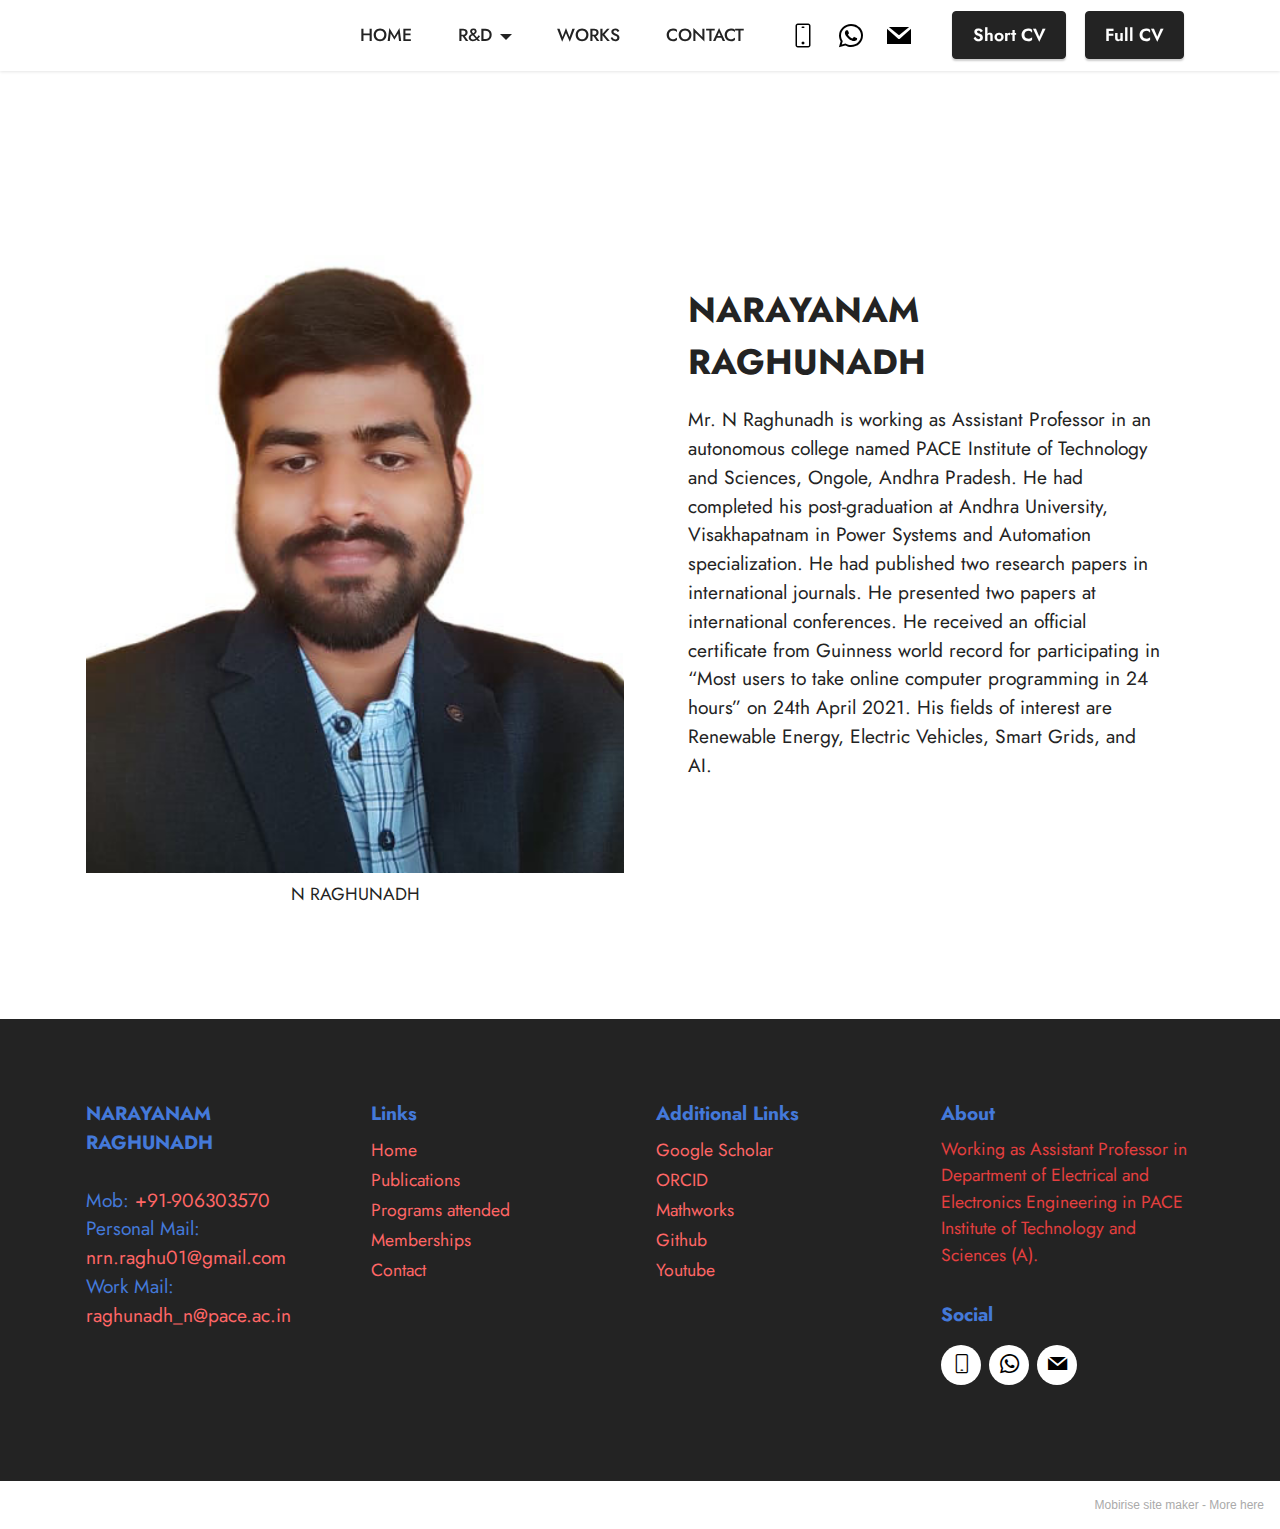
==== index.html @ c090d46f "create github pages" ====
<!DOCTYPE html>
<html  >
<head>
  <!-- Site made with Mobirise Website Builder v5.5.8, https://mobirise.com -->
  <meta charset="UTF-8">
  <meta http-equiv="X-UA-Compatible" content="IE=edge">
  <meta name="generator" content="Mobirise v5.5.8, mobirise.com">
  <meta name="viewport" content="width=device-width, initial-scale=1, minimum-scale=1">
  <link rel="shortcut icon" href="assets/images/logo.png" type="image/x-icon">
  <meta name="description" content="">
  
  
  <title>Home</title>
  <link rel="stylesheet" href="assets/web/assets/mobirise-icons-bold/mobirise-icons-bold.css">
  <link rel="stylesheet" href="assets/bootstrap/css/bootstrap.min.css">
  <link rel="stylesheet" href="assets/bootstrap/css/bootstrap-grid.min.css">
  <link rel="stylesheet" href="assets/bootstrap/css/bootstrap-reboot.min.css">
  <link rel="stylesheet" href="assets/dropdown/css/style.css">
  <link rel="stylesheet" href="assets/socicon/css/styles.css">
  <link rel="stylesheet" href="assets/theme/css/style.css">
  <link rel="preload" href="https://fonts.googleapis.com/css?family=Jost:100,200,300,400,500,600,700,800,900,100i,200i,300i,400i,500i,600i,700i,800i,900i&display=swap" as="style" onload="this.onload=null;this.rel='stylesheet'">
  <noscript><link rel="stylesheet" href="https://fonts.googleapis.com/css?family=Jost:100,200,300,400,500,600,700,800,900,100i,200i,300i,400i,500i,600i,700i,800i,900i&display=swap"></noscript>
  <link rel="preload" as="style" href="assets/mobirise/css/mbr-additional.css"><link rel="stylesheet" href="assets/mobirise/css/mbr-additional.css" type="text/css">
  
  
  
  
</head>
<body>
  
  <section data-bs-version="5.1" class="menu menu2 cid-sU86RwNu74" once="menu" id="menu2-2i">
    
    <nav class="navbar navbar-dropdown navbar-fixed-top navbar-expand-lg">
        <div class="container">
            <div class="navbar-brand">
                
                
            </div>
            <button class="navbar-toggler" type="button" data-toggle="collapse" data-bs-toggle="collapse" data-target="#navbarSupportedContent" data-bs-target="#navbarSupportedContent" aria-controls="navbarNavAltMarkup" aria-expanded="false" aria-label="Toggle navigation">
                <div class="hamburger">
                    <span></span>
                    <span></span>
                    <span></span>
                    <span></span>
                </div>
            </button>
            <div class="collapse navbar-collapse" id="navbarSupportedContent">
                <ul class="navbar-nav nav-dropdown navbar-nav-top-padding" data-app-modern-menu="true"><li class="nav-item"><a class="nav-link link text-black display-4" href="https://mobiri.se">HOME</a></li>
                    <li class="nav-item dropdown"><a class="nav-link link text-black dropdown-toggle display-4" href="https://mobiri.se" data-toggle="dropdown-submenu" data-bs-toggle="dropdown" data-bs-auto-close="outside" aria-expanded="false">R&amp;D</a><div class="dropdown-menu" aria-labelledby="dropdown-undefined"><div class="dropdown"><a class="text-black dropdown-item text-primary dropdown-toggle display-4" href="publications.html" data-toggle="dropdown-submenu" data-bs-toggle="dropdown" data-bs-auto-close="outside" aria-expanded="false">Publications</a><div class="dropdown-menu dropdown-submenu" aria-labelledby="dropdown-undefined"><a class="text-black dropdown-item text-primary display-4" href="publications.html#content6-2q">Papers Published</a><a class="text-black dropdown-item text-primary display-4" href="publications.html#content6-2r">Conferences attended</a><a class="text-black dropdown-item text-primary display-4" href="publications.html#content6-2s">Book Chapters Published</a><a class="text-black dropdown-item text-primary display-4" href="publications.html#content6-2t">Books Edited</a></div></div><div class="dropdown"><a class="text-black dropdown-item text-primary dropdown-toggle display-4" href="programs.html" data-toggle="dropdown-submenu" data-bs-toggle="dropdown" data-bs-auto-close="outside" aria-expanded="false">Programs attended</a><div class="dropdown-menu dropdown-submenu" aria-labelledby="dropdown-undefined"><a class="text-black dropdown-item text-primary display-4" href="programs.html#content6-2l">FDP's Attended</a><a class="text-black dropdown-item text-primary display-4" href="programs.html#content6-2l">Courses Completed</a><a class="text-black dropdown-item text-primary display-4" href="programs.html#content6-2m">Workshops attended</a><a class="text-black dropdown-item text-primary display-4" href="programs.html#content6-2n">ELSEVIER CERTIFICATES</a></div></div><a class="text-black dropdown-item text-primary display-4" href="memberships.html">Professional Body Memberships</a></div></li>
                    <li class="nav-item"><a class="nav-link link text-black display-4" href="https://mobiri.se">WORKS</a>
                    </li><li class="nav-item"><a class="nav-link link text-black display-4" href="https://mobiri.se">CONTACT</a></li></ul>
                <div class="icons-menu">
                    <a class="iconfont-wrapper" href="tel:+919063003570">
                        <span class="p-2 mbr-iconfont mbrib-mobile2"></span>
                    </a>
                    <a class="iconfont-wrapper" href="https://wa.me/919063003570">
                        <span class="p-2 mbr-iconfont socicon-whatsapp socicon"></span>
                    </a>
                    <a class="iconfont-wrapper" href="mailto:nrn.raghu01@gmail.com">
                        <span class="p-2 mbr-iconfont socicon-mail socicon"></span>
                    </a>
                    
                </div>
                <div class="navbar-buttons mbr-section-btn"><a class="btn btn-primary display-4" href="https://mobiri.se">Short CV</a> <a class="btn btn-primary display-4" href="https://mobiri.se">Full CV</a></div>
            </div>
        </div>
    </nav>
</section>

<section data-bs-version="5.1" class="image1 cid-sU8i6JbPUE" id="image1-2v">
    

    

    <div class="container">
        <div class="row align-items-center">
            <div class="col-12 col-lg-6">
                <div class="image-wrapper">
                    <img src="assets/images/1641825444684-1-433x577.jpg" alt="Mobirise">
                    <p class="mbr-description mbr-fonts-style pt-2 align-center display-4">N RAGHUNADH</p>
                </div>
            </div>
            <div class="col-12 col-lg">
                <div class="text-wrapper">
                    <h3 class="mbr-section-title mbr-fonts-style mb-3 display-5"><strong>NARAYANAM RAGHUNADH</strong></h3>
                    <p class="mbr-text mbr-fonts-style display-7">Mr. N Raghunadh is working as Assistant Professor in an autonomous college named PACE Institute of Technology and Sciences, Ongole, Andhra Pradesh.  He had completed his post-graduation at Andhra University, Visakhapatnam in Power Systems and Automation specialization. He had published two research papers in international journals. He presented two papers at international conferences. He received an official certificate from Guinness world record for participating in “Most users to take online computer programming in 24 hours” on 24th April 2021. His fields of interest are Renewable Energy, Electric Vehicles, Smart Grids, and AI.&nbsp;&nbsp;</p>
                </div>
            </div>
        </div>
    </div>
</section>

<section data-bs-version="5.1" class="footer1 cid-sU871EGuqM" once="footers" id="footer1-2k">

    
    
    <div class="container">
        <div class="row mbr-white">
            <div class="col-12 col-md-6 col-lg-3">
                <h5 class="mbr-section-subtitle mbr-fonts-style mb-2 display-7"><strong>NARAYANAM RAGHUNADH<br></strong><br>Mob: <a href="tel:+919063003570" class="text-secondary">+91-906303570</a><br>Personal Mail: <a href="mailto:nrn.raghu01@gmail.com" class="text-secondary">nrn.raghu01@gmail.com</a><br>Work Mail:<br><a href="mailto:raghunadh_n@pace.ac.in" class="text-secondary">raghunadh_n@pace.ac.in</a></h5>
                <ul class="list mbr-fonts-style display-4">
                    <li class="mbr-text item-wrap"><br></li>
                </ul>
            </div>
            <div class="col-12 col-md-6 col-lg-3">
                <h5 class="mbr-section-subtitle mbr-fonts-style mb-2 display-7"><strong>Links</strong></h5>
                <ul class="list mbr-fonts-style display-4">

                    <li class="mbr-text item-wrap"><a href="index.html" class="text-secondary">Home</a></li>
                    <li class="mbr-text item-wrap"><a href="publications.html" class="text-secondary">Publications</a></li>
                    <li class="mbr-text item-wrap"><a href="programs.html" class="text-secondary">Programs attended</a></li><li class="mbr-text item-wrap"><a href="memberships.html" class="text-secondary">Memberships</a></li><li class="mbr-text item-wrap"><a href="contact.html" class="text-secondary">Contact</a></li>
                </ul>
            </div>
            <div class="col-12 col-md-6 col-lg-3">
                <h5 class="mbr-section-subtitle mbr-fonts-style mb-2 display-7"><strong>Additional Links</strong></h5>
                <ul class="list mbr-fonts-style display-4">
                    <li class="mbr-text item-wrap"><a href="https://scholar.google.com/citations?hl=en&authuser=1&user=uhrSjTgAAAAJ" class="text-secondary">Google Scholar</a>
</li><li class="mbr-text item-wrap"><a href="https://orcid.org/0000-0002-0268-4958" class="text-secondary">ORCID</a>
</li><li class="mbr-text item-wrap"><a href="https://in.mathworks.com/matlabcentral/cody/players/11005821" class="text-secondary">Mathworks</a></li><li class="mbr-text item-wrap"><a href="https://in.mathworks.com/matlabcentral/cody/players/11005821" class="text-secondary">
</a></li><li class="mbr-text item-wrap"><a href="https://github.com/N-RAGHUNADH" class="text-secondary">Github</a></li><li class="mbr-text item-wrap"><a href="https://www.youtube.com/channel/UCE53Ksvmn5VxSe-AUfDqqRg?sub_confirmation=1" class="text-secondary">Youtube</a></li><li class="mbr-text item-wrap"><br></li><li class="mbr-text item-wrap">
</li><li class="mbr-text item-wrap">
</li><li class="mbr-text item-wrap">
</li><li class="mbr-text item-wrap">
</li>
                </ul>
            </div>
            <div class="col-12 col-md-6 col-lg-3">
                <h5 class="mbr-section-subtitle mbr-fonts-style mb-2 display-7">
                    <strong>About</strong>
                </h5>
                <p class="mbr-text mbr-fonts-style mb-4 display-4">Working as Assistant Professor in Department of Electrical and Electronics Engineering in PACE Institute of Technology and Sciences (A).</p>
                <h5 class="mbr-section-subtitle mbr-fonts-style mb-3 display-7">
                    <strong>Social</strong>
                </h5>
                <div class="social-row display-7">
                    <div class="soc-item">
                        <a href="tel:+919063003570">
                            <span class="mbr-iconfont mbrib-mobile"></span>
                        </a>
                    </div>
                    <div class="soc-item">
                        <a href="https://wa.me/919063003570">
                            <span class="mbr-iconfont socicon-whatsapp socicon"></span>
                        </a>
                    </div>
                    <div class="soc-item">
                        <a href="mailto:nrn.raghu01@gmail.com">
                            <span class="mbr-iconfont socicon-mail socicon"></span>
                        </a>
                    </div>
                    
                </div>
            </div>
            
        </div>
    </div>
</section><section style="background-color: #fff; font-family: -apple-system, BlinkMacSystemFont, 'Segoe UI', 'Roboto', 'Helvetica Neue', Arial, sans-serif; color:#aaa; font-size:12px; padding: 0; align-items: center; display: flex;"><a href="https://mobirise.site/a" style="flex: 1 1; height: 3rem; padding-left: 1rem;"></a><p style="flex: 0 0 auto; margin:0; padding-right:1rem;">Mobirise site maker - <a href="https://mobirise.site/o" style="color:#aaa;">More here</a></p></section><script src="assets/bootstrap/js/bootstrap.bundle.min.js"></script>  <script src="assets/smoothscroll/smooth-scroll.js"></script>  <script src="assets/ytplayer/index.js"></script>  <script src="assets/dropdown/js/navbar-dropdown.js"></script>  <script src="assets/theme/js/script.js"></script>  
  
  
</body>
</html>
---- assets/web/assets/mobirise-icons-bold/mobirise-icons-bold.css ----
@font-face {
  font-family: 'mobirise-icons-bold';
  font-display: swap;
  src:  url('mobirise-icons-bold.eot?m1l4yr');
  src:  url('mobirise-icons-bold.eot?m1l4yr#iefix') format('embedded-opentype'),
    url('mobirise-icons-bold.ttf?m1l4yr') format('truetype'),
    url('mobirise-icons-bold.woff?m1l4yr') format('woff'),
    url('mobirise-icons-bold.svg?m1l4yr#mobirise-icons-bold') format('svg');
  font-weight: normal;
  font-style: normal;
}

[class^="mbrib-"], [class*="mbrib-"] {
  /* use !important to prevent issues with browser extensions that change fonts */
  font-family: 'mobirise-icons-bold' !important;
  speak: none;
  font-style: normal;
  font-weight: normal;
  font-variant: normal;
  text-transform: none;
  line-height: 1;

  /* Better Font Rendering =========== */
  -webkit-font-smoothing: antialiased;
  -moz-osx-font-smoothing: grayscale;
}

.mbrib-add-submenu:before {
  content: "\e900";
}
.mbrib-alert:before {
  content: "\e901";
}
.mbrib-align-center:before {
  content: "\e902";
}
.mbrib-align-justify:before {
  content: "\e903";
}
.mbrib-align-left:before {
  content: "\e904";
}
.mbrib-align-right:before {
  content: "\e905";
}
.mbrib-android:before {
  content: "\e906";
}
.mbrib-apple:before {
  content: "\e907";
}
.mbrib-arrow-down:before {
  content: "\e908";
}
.mbrib-arrow-next:before {
  content: "\e909";
}
.mbrib-arrow-prev:before {
  content: "\e90a";
}
.mbrib-arrow-up:before {
  content: "\e90b";
}
.mbrib-bold:before {
  content: "\e90c";
}
.mbrib-bookmark:before {
  content: "\e90d";
}
.mbrib-bootstrap:before {
  content: "\e90e";
}
.mbrib-briefcase:before {
  content: "\e90f";
}
.mbrib-browse:before {
  content: "\e910";
}
.mbrib-bulleted-list:before {
  content: "\e911";
}
.mbrib-calendar:before {
  content: "\e912";
}
.mbrib-camera:before {
  content: "\e913";
}
.mbrib-cart-add:before {
  content: "\e914";
}
.mbrib-cart-full:before {
  content: "\e915";
}
.mbrib-cash:before {
  content: "\e916";
}
.mbrib-change-style:before {
  content: "\e917";
}
.mbrib-chat:before {
  content: "\e918";
}
.mbrib-clock:before {
  content: "\e919";
}
.mbrib-close:before {
  content: "\e91a";
}
.mbrib-cloud:before {
  content: "\e91b";
}
.mbrib-code:before {
  content: "\e91c";
}
.mbrib-contact-form:before {
  content: "\e91d";
}
.mbrib-credit-card:before {
  content: "\e91e";
}
.mbrib-cursor-click:before {
  content: "\e91f";
}
.mbrib-cust-feedback:before {
  content: "\e920";
}
.mbrib-database:before {
  content: "\e921";
}
.mbrib-delivery:before {
  content: "\e922";
}
.mbrib-desktop:before {
  content: "\e923";
}
.mbrib-devices:before {
  content: "\e924";
}
.mbrib-down:before {
  content: "\e925";
}
.mbrib-download:before {
  content: "\e926";
}
.mbrib-drag-n-drop:before {
  content: "\e927";
}
.mbrib-drag-n-drop2:before {
  content: "\e928";
}
.mbrib-edit:before {
  content: "\e929";
}
.mbrib-edit2:before {
  content: "\e92a";
}
.mbrib-error:before {
  content: "\e92b";
}
.mbrib-extension:before {
  content: "\e92c";
}
.mbrib-features:before {
  content: "\e92d";
}
.mbrib-file:before {
  content: "\e92e";
}
.mbrib-flag:before {
  content: "\e92f";
}
.mbrib-folder:before {
  content: "\e930";
}
.mbrib-gift:before {
  content: "\e931";
}
.mbrib-github:before {
  content: "\e932";
}
.mbrib-globe-2:before {
  content: "\e933";
}
.mbrib-globe:before {
  content: "\e934";
}
.mbrib-growing-chart:before {
  content: "\e935";
}
.mbrib-hearth:before {
  content: "\e936";
}
.mbrib-help:before {
  content: "\e937";
}
.mbrib-home:before {
  content: "\e938";
}
.mbrib-hot-cup:before {
  content: "\e939";
}
.mbrib-idea:before {
  content: "\e93a";
}
.mbrib-image-gallery:before {
  content: "\e93b";
}
.mbrib-image-slider:before {
  content: "\e93c";
}
.mbrib-info:before {
  content: "\e93d";
}
.mbrib-italic:before {
  content: "\e93e";
}
.mbrib-key:before {
  content: "\e93f";
}
.mbrib-laptop:before {
  content: "\e940";
}
.mbrib-layers:before {
  content: "\e941";
}
.mbrib-left-right:before {
  content: "\e942";
}
.mbrib-left:before {
  content: "\e943";
}
.mbrib-letter:before {
  content: "\e944";
}
.mbrib-like:before {
  content: "\e945";
}
.mbrib-link:before {
  content: "\e946";
}
.mbrib-lock:before {
  content: "\e947";
}
.mbrib-login:before {
  content: "\e948";
}
.mbrib-logout:before {
  content: "\e949";
}
.mbrib-magic-stick:before {
  content: "\e94a";
}
.mbrib-map-pin:before {
  content: "\e94b";
}
.mbrib-menu:before {
  content: "\e94c";
}
.mbrib-mobile:before {
  content: "\e94d";
}
.mbrib-mobile2:before {
  content: "\e94e";
}
.mbrib-mobirise:before {
  content: "\e94f";
}
.mbrib-more-horizontal:before {
  content: "\e950";
}
.mbrib-more-vertical:before {
  content: "\e951";
}
.mbrib-music:before {
  content: "\e952";
}
.mbrib-new-file:before {
  content: "\e953";
}
.mbrib-numbered-list:before {
  content: "\e954";
}
.mbrib-opened-folder:before {
  content: "\e955";
}
.mbrib-pages:before {
  content: "\e956";
}
.mbrib-paper-plane:before {
  content: "\e957";
}
.mbrib-paperclip:before {
  content: "\e958";
}
.mbrib-photo:before {
  content: "\e959";
}
.mbrib-photos:before {
  content: "\e95a";
}
.mbrib-pin:before {
  content: "\e95b";
}
.mbrib-play:before {
  content: "\e95c";
}
.mbrib-plus:before {
  content: "\e95d";
}
.mbrib-preview:before {
  content: "\e95e";
}
.mbrib-print:before {
  content: "\e95f";
}
.mbrib-protect:before {
  content: "\e960";
}
.mbrib-question:before {
  content: "\e961";
}
.mbrib-quote-left:before {
  content: "\e962";
}
.mbrib-quote-right:before {
  content: "\e963";
}
.mbrib-redo:before {
  content: "\e964";
}
.mbrib-refresh:before {
  content: "\e965";
}
.mbrib-responsive:before {
  content: "\e966";
}
.mbrib-right:before {
  content: "\e967";
}
.mbrib-rocket:before {
  content: "\e968";
}
.mbrib-sad-face:before {
  content: "\e969";
}
.mbrib-sale:before {
  content: "\e96a";
}
.mbrib-save:before {
  content: "\e96b";
}
.mbrib-search:before {
  content: "\e96c";
}
.mbrib-setting:before {
  content: "\e96d";
}
.mbrib-setting2:before {
  content: "\e96e";
}
.mbrib-setting3:before {
  content: "\e96f";
}
.mbrib-share:before {
  content: "\e970";
}
.mbrib-shopping-bag:before {
  content: "\e971";
}
.mbrib-shopping-basket:before {
  content: "\e972";
}
.mbrib-shopping-cart:before {
  content: "\e973";
}
.mbrib-sites:before {
  content: "\e974";
}
.mbrib-smile-face:before {
  content: "\e975";
}
.mbrib-speed:before {
  content: "\e976";
}
.mbrib-star:before {
  content: "\e977";
}
.mbrib-success:before {
  content: "\e978";
}
.mbrib-sun:before {
  content: "\e979";
}
.mbrib-sun2:before {
  content: "\e97a";
}
.mbrib-tablet-vertical:before {
  content: "\e97b";
}
.mbrib-tablet:before {
  content: "\e97c";
}
.mbrib-target:before {
  content: "\e97d";
}
.mbrib-timer:before {
  content: "\e97e";
}
.mbrib-to-ftp:before {
  content: "\e97f";
}
.mbrib-to-local-drive:before {
  content: "\e980";
}
.mbrib-touch-swipe:before {
  content: "\e981";
}
.mbrib-touch:before {
  content: "\e982";
}
.mbrib-trash:before {
  content: "\e983";
}
.mbrib-underline:before {
  content: "\e984";
}
.mbrib-undo:before {
  content: "\e985";
}
.mbrib-unlink:before {
  content: "\e986";
}
.mbrib-unlock:before {
  content: "\e987";
}
.mbrib-up-down:before {
  content: "\e988";
}
.mbrib-up:before {
  content: "\e989";
}
.mbrib-update:before {
  content: "\e98a";
}
.mbrib-upload:before {
  content: "\e98b";
}
.mbrib-user:before {
  content: "\e98c";
}
.mbrib-user2:before {
  content: "\e98d";
}
.mbrib-users:before {
  content: "\e98e";
}
.mbrib-video-play:before {
  content: "\e98f";
}
.mbrib-video:before {
  content: "\e990";
}
.mbrib-watch:before {
  content: "\e991";
}
.mbrib-website-theme:before {
  content: "\e992";
}
.mbrib-wifi:before {
  content: "\e993";
}
.mbrib-windows:before {
  content: "\e994";
}
.mbrib-zoom-out:before {
  content: "\e995";
}
---- assets/dropdown/css/style.css ----
.navbar-dropdown {
  left: 0;
  padding: 0;
  position: absolute;
  right: 0;
  top: 0;
  transition: all 0.45s ease;
  z-index: 1030;
  background: #282828; }
  .navbar-dropdown .navbar-logo {
    margin-right: 0.8rem;
    transition: margin 0.3s ease-in-out;
    vertical-align: middle; }
    .navbar-dropdown .navbar-logo img {
      height: 3.125rem;
      transition: all 0.3s ease-in-out; }
    .navbar-dropdown .navbar-logo.mbr-iconfont {
      font-size: 3.125rem;
      line-height: 3.125rem; }
  .navbar-dropdown .navbar-caption {
    font-weight: 700;
    white-space: normal;
    vertical-align: -4px;
    line-height: 3.125rem !important; }
    .navbar-dropdown .navbar-caption, .navbar-dropdown .navbar-caption:hover {
      color: inherit;
      text-decoration: none; }
  .navbar-dropdown .mbr-iconfont + .navbar-caption {
    vertical-align: -1px; }
  .navbar-dropdown.navbar-fixed-top {
    position: fixed; }
  .navbar-dropdown .navbar-brand span {
    vertical-align: -4px; }
  .navbar-dropdown.bg-color.transparent {
    background: none; }
  .navbar-dropdown.navbar-short .navbar-brand {
    padding: 0.625rem 0; }
    .navbar-dropdown.navbar-short .navbar-brand span {
      vertical-align: -1px; }
  .navbar-dropdown.navbar-short .navbar-caption {
    line-height: 2.375rem !important;
    vertical-align: -2px; }
  .navbar-dropdown.navbar-short .navbar-logo {
    margin-right: 0.5rem; }
    .navbar-dropdown.navbar-short .navbar-logo img {
      height: 2.375rem; }
    .navbar-dropdown.navbar-short .navbar-logo.mbr-iconfont {
      font-size: 2.375rem;
      line-height: 2.375rem; }
  .navbar-dropdown.navbar-short .mbr-table-cell {
    height: 3.625rem; }
  .navbar-dropdown .navbar-close {
    left: 0.6875rem;
    position: fixed;
    top: 0.75rem;
    z-index: 1000; }
  .navbar-dropdown .hamburger-icon {
    content: "";
    display: inline-block;
    vertical-align: middle;
    width: 16px;
    -webkit-box-shadow: 0 -6px 0 1px #282828,0 0 0 1px #282828,0 6px 0 1px #282828;
    -moz-box-shadow: 0 -6px 0 1px #282828,0 0 0 1px #282828,0 6px 0 1px #282828;
    box-shadow: 0 -6px 0 1px #282828,0 0 0 1px #282828,0 6px 0 1px #282828; }

.dropdown-menu .dropdown-toggle[data-toggle="dropdown-submenu"]::after {
  border-bottom: 0.35em solid transparent;
  border-left: 0.35em solid;
  border-right: 0;
  border-top: 0.35em solid transparent;
  margin-left: 0.3rem; }

.dropdown-menu .dropdown-item:focus {
  outline: 0; }

.nav-dropdown {
  font-size: 0.75rem;
  font-weight: 500;
  height: auto !important; }
  .nav-dropdown .nav-btn {
    padding-left: 1rem; }
  .nav-dropdown .link {
    margin: .667em 1.667em;
    font-weight: 500;
    padding: 0;
    transition: color .2s ease-in-out; }
    .nav-dropdown .link.dropdown-toggle {
      margin-right: 2.583em; }
      .nav-dropdown .link.dropdown-toggle::after {
        margin-left: .25rem;
        border-top: 0.35em solid;
        border-right: 0.35em solid transparent;
        border-left: 0.35em solid transparent;
        border-bottom: 0; }
      .nav-dropdown .link.dropdown-toggle[aria-expanded="true"] {
        margin: 0;
        padding: 0.667em 3.263em  0.667em 1.667em; }
  .nav-dropdown .link::after,
  .nav-dropdown .dropdown-item::after {
    color: inherit; }
  .nav-dropdown .btn {
    font-size: 0.75rem;
    font-weight: 700;
    letter-spacing: 0;
    margin-bottom: 0;
    padding-left: 1.25rem;
    padding-right: 1.25rem; }
  .nav-dropdown .dropdown-menu {
    border-radius: 0;
    border: 0;
    left: 0;
    margin: 0;
    padding-bottom: 1.25rem;
    padding-top: 1.25rem;
    position: relative; }
  .nav-dropdown .dropdown-submenu {
    margin-left: 0.125rem;
    top: 0; }
  .nav-dropdown .dropdown-item {
    font-weight: 500;
    line-height: 2;
    padding: 0.3846em 4.615em 0.3846em 1.5385em;
    position: relative;
    transition: color .2s ease-in-out, background-color .2s ease-in-out; }
    .nav-dropdown .dropdown-item::after {
      margin-top: -0.3077em;
      position: absolute;
      right: 1.1538em;
      top: 50%; }
    .nav-dropdown .dropdown-item:focus, .nav-dropdown .dropdown-item:hover {
      background: none; }

@media (max-width: 767px) {
  .nav-dropdown.navbar-toggleable-sm {
    bottom: 0;
    display: none;
    left: 0;
    overflow-x: hidden;
    position: fixed;
    top: 0;
    transform: translateX(-100%);
    -ms-transform: translateX(-100%);
    -webkit-transform: translateX(-100%);
    width: 18.75rem;
    z-index: 999; } }
.nav-dropdown.navbar-toggleable-xl {
  bottom: 0;
  display: none;
  left: 0;
  overflow-x: hidden;
  position: fixed;
  top: 0;
  transform: translateX(-100%);
  -ms-transform: translateX(-100%);
  -webkit-transform: translateX(-100%);
  width: 18.75rem;
  z-index: 999; }

.nav-dropdown-sm {
  display: block !important;
  overflow-x: hidden;
  overflow: auto;
  padding-top: 3.875rem; }
  .nav-dropdown-sm::after {
    content: "";
    display: block;
    height: 3rem;
    width: 100%; }
  .nav-dropdown-sm.collapse.in ~ .navbar-close {
    display: block !important; }
  .nav-dropdown-sm.collapsing, .nav-dropdown-sm.collapse.in {
    transform: translateX(0);
    -ms-transform: translateX(0);
    -webkit-transform: translateX(0);
    transition: all 0.25s ease-out;
    -webkit-transition: all 0.25s ease-out;
    background: #282828; }
  .nav-dropdown-sm.collapsing[aria-expanded="false"] {
    transform: translateX(-100%);
    -ms-transform: translateX(-100%);
    -webkit-transform: translateX(-100%); }
  .nav-dropdown-sm .nav-item {
    display: block;
    margin-left: 0 !important;
    padding-left: 0; }
  .nav-dropdown-sm .link,
  .nav-dropdown-sm .dropdown-item {
    border-top: 1px dotted rgba(255, 255, 255, 0.1);
    font-size: 0.8125rem;
    line-height: 1.6;
    margin: 0 !important;
    padding: 0.875rem 2.4rem 0.875rem 1.5625rem !important;
    position: relative;
    white-space: normal; }
    .nav-dropdown-sm .link:focus, .nav-dropdown-sm .link:hover,
    .nav-dropdown-sm .dropdown-item:focus,
    .nav-dropdown-sm .dropdown-item:hover {
      background: rgba(0, 0, 0, 0.2) !important;
      color: #c0a375; }
  .nav-dropdown-sm .nav-btn {
    position: relative;
    padding: 1.5625rem 1.5625rem 0 1.5625rem; }
    .nav-dropdown-sm .nav-btn::before {
      border-top: 1px dotted rgba(255, 255, 255, 0.1);
      content: "";
      left: 0;
      position: absolute;
      top: 0;
      width: 100%; }
    .nav-dropdown-sm .nav-btn + .nav-btn {
      padding-top: 0.625rem; }
      .nav-dropdown-sm .nav-btn + .nav-btn::before {
        display: none; }
  .nav-dropdown-sm .btn {
    padding: 0.625rem 0; }
  .nav-dropdown-sm .dropdown-toggle[data-toggle="dropdown-submenu"]::after {
    margin-left: .25rem;
    border-top: 0.35em solid;
    border-right: 0.35em solid transparent;
    border-left: 0.35em solid transparent;
    border-bottom: 0; }
  .nav-dropdown-sm .dropdown-toggle[data-toggle="dropdown-submenu"][aria-expanded="true"]::after {
    border-top: 0;
    border-right: 0.35em solid transparent;
    border-left: 0.35em solid transparent;
    border-bottom: 0.35em solid; }
  .nav-dropdown-sm .dropdown-menu {
    margin: 0;
    padding: 0;
    position: relative;
    top: 0;
    left: 0;
    width: 100%;
    border: 0;
    float: none;
    border-radius: 0;
    background: none; }
  .nav-dropdown-sm .dropdown-submenu {
    left: 100%;
    margin-left: 0.125rem;
    margin-top: -1.25rem;
    top: 0; }

.navbar-toggleable-sm .nav-dropdown .dropdown-menu {
  position: absolute; }

.navbar-toggleable-sm .nav-dropdown .dropdown-submenu {
  left: 100%;
  margin-left: 0.125rem;
  margin-top: -1.25rem;
  top: 0; }

.navbar-toggleable-sm.opened .nav-dropdown .dropdown-menu {
  position: relative; }

.navbar-toggleable-sm.opened .nav-dropdown .dropdown-submenu {
  left: 0;
  margin-left: 00rem;
  margin-top: 0rem;
  top: 0; }

.is-builder .nav-dropdown.collapsing {
  transition: none !important; }
---- assets/socicon/css/styles.css ----
@charset "UTF-8";

@font-face {
  font-family: 'Socicon';
  src:  url('../fonts/socicon.eot');
  src:  url('../fonts/socicon.eot?#iefix') format('embedded-opentype'),
    url('../fonts/socicon.woff2') format('woff2'),
    url('../fonts/socicon.ttf') format('truetype'),
    url('../fonts/socicon.woff') format('woff'),
    url('../fonts/socicon.svg#socicon') format('svg');
  font-weight: normal;
  font-style: normal;
  font-display: swap;
}

[data-icon]:before {
  font-family: "socicon" !important;
  content: attr(data-icon);
  font-style: normal !important;
  font-weight: normal !important;
  font-variant: normal !important;
  text-transform: none !important;
  speak: none;
  line-height: 1;
  -webkit-font-smoothing: antialiased;
  -moz-osx-font-smoothing: grayscale;
}

[class^="socicon-"], [class*=" socicon-"] {
  /* use !important to prevent issues with browser extensions that change fonts */
  font-family: 'Socicon' !important;
  speak: none;
  font-style: normal;
  font-weight: normal;
  font-variant: normal;
  text-transform: none;
  line-height: 1;

  /* Better Font Rendering =========== */
  -webkit-font-smoothing: antialiased;
  -moz-osx-font-smoothing: grayscale;
}

.socicon-eitaa:before {
  content: "\e97c";
}
.socicon-soroush:before {
  content: "\e97d";
}
.socicon-bale:before {
  content: "\e97e";
}
.socicon-zazzle:before {
  content: "\e97b";
}
.socicon-society6:before {
  content: "\e97a";
}
.socicon-redbubble:before {
  content: "\e979";
}
.socicon-avvo:before {
  content: "\e978";
}
.socicon-stitcher:before {
  content: "\e977";
}
.socicon-googlehangouts:before {
  content: "\e974";
}
.socicon-dlive:before {
  content: "\e975";
}
.socicon-vsco:before {
  content: "\e976";
}
.socicon-flipboard:before {
  content: "\e973";
}
.socicon-ubuntu:before {
  content: "\e958";
}
.socicon-artstation:before {
  content: "\e959";
}
.socicon-invision:before {
  content: "\e95a";
}
.socicon-torial:before {
  content: "\e95b";
}
.socicon-collectorz:before {
  content: "\e95c";
}
.socicon-seenthis:before {
  content: "\e95d";
}
.socicon-googleplaymusic:before {
  content: "\e95e";
}
.socicon-debian:before {
  content: "\e95f";
}
.socicon-filmfreeway:before {
  content: "\e960";
}
.socicon-gnome:before {
  content: "\e961";
}
.socicon-itchio:before {
  content: "\e962";
}
.socicon-jamendo:before {
  content: "\e963";
}
.socicon-mix:before {
  content: "\e964";
}
.socicon-sharepoint:before {
  content: "\e965";
}
.socicon-tinder:before {
  content: "\e966";
}
.socicon-windguru:before {
  content: "\e967";
}
.socicon-cdbaby:before {
  content: "\e968";
}
.socicon-elementaryos:before {
  content: "\e969";
}
.socicon-stage32:before {
  content: "\e96a";
}
.socicon-tiktok:before {
  content: "\e96b";
}
.socicon-gitter:before {
  content: "\e96c";
}
.socicon-letterboxd:before {
  content: "\e96d";
}
.socicon-threema:before {
  content: "\e96e";
}
.socicon-splice:before {
  content: "\e96f";
}
.socicon-metapop:before {
  content: "\e970";
}
.socicon-naver:before {
  content: "\e971";
}
.socicon-remote:before {
  content: "\e972";
}
.socicon-internet:before {
  content: "\e957";
}
.socicon-moddb:before {
  content: "\e94b";
}
.socicon-indiedb:before {
  content: "\e94c";
}
.socicon-traxsource:before {
  content: "\e94d";
}
.socicon-gamefor:before {
  content: "\e94e";
}
.socicon-pixiv:before {
  content: "\e94f";
}
.socicon-myanimelist:before {
  content: "\e950";
}
.socicon-blackberry:before {
  content: "\e951";
}
.socicon-wickr:before {
  content: "\e952";
}
.socicon-spip:before {
  content: "\e953";
}
.socicon-napster:before {
  content: "\e954";
}
.socicon-beatport:before {
  content: "\e955";
}
.socicon-hackerone:before {
  content: "\e956";
}
.socicon-hackernews:before {
  content: "\e946";
}
.socicon-smashwords:before {
  content: "\e947";
}
.socicon-kobo:before {
  content: "\e948";
}
.socicon-bookbub:before {
  content: "\e949";
}
.socicon-mailru:before {
  content: "\e94a";
}
.socicon-gitlab:before {
  content: "\e945";
}
.socicon-instructables:before {
  content: "\e944";
}
.socicon-portfolio:before {
  content: "\e943";
}
.socicon-codered:before {
  content: "\e940";
}
.socicon-origin:before {
  content: "\e941";
}
.socicon-nextdoor:before {
  content: "\e942";
}
.socicon-udemy:before {
  content: "\e93f";
}
.socicon-livemaster:before {
  content: "\e93e";
}
.socicon-crunchbase:before {
  content: "\e93b";
}
.socicon-homefy:before {
  content: "\e93c";
}
.socicon-calendly:before {
  content: "\e93d";
}
.socicon-realtor:before {
  content: "\e90f";
}
.socicon-tidal:before {
  content: "\e910";
}
.socicon-qobuz:before {
  content: "\e911";
}
.socicon-natgeo:before {
  content: "\e912";
}
.socicon-mastodon:before {
  content: "\e913";
}
.socicon-unsplash:before {
  content: "\e914";
}
.socicon-homeadvisor:before {
  content: "\e915";
}
.socicon-angieslist:before {
  content: "\e916";
}
.socicon-codepen:before {
  content: "\e917";
}
.socicon-slack:before {
  content: "\e918";
}
.socicon-openaigym:before {
  content: "\e919";
}
.socicon-logmein:before {
  content: "\e91a";
}
.socicon-fiverr:before {
  content: "\e91b";
}
.socicon-gotomeeting:before {
  content: "\e91c";
}
.socicon-aliexpress:before {
  content: "\e91d";
}
.socicon-guru:before {
  content: "\e91e";
}
.socicon-appstore:before {
  content: "\e91f";
}
.socicon-homes:before {
  content: "\e920";
}
.socicon-zoom:before {
  content: "\e921";
}
.socicon-alibaba:before {
  content: "\e922";
}
.socicon-craigslist:before {
  content: "\e923";
}
.socicon-wix:before {
  content: "\e924";
}
.socicon-redfin:before {
  content: "\e925";
}
.socicon-googlecalendar:before {
  content: "\e926";
}
.socicon-shopify:before {
  content: "\e927";
}
.socicon-freelancer:before {
  content: "\e928";
}
.socicon-seedrs:before {
  content: "\e929";
}
.socicon-bing:before {
  content: "\e92a";
}
.socicon-doodle:before {
  content: "\e92b";
}
.socicon-bonanza:before {
  content: "\e92c";
}
.socicon-squarespace:before {
  content: "\e92d";
}
.socicon-toptal:before {
  content: "\e92e";
}
.socicon-gust:before {
  content: "\e92f";
}
.socicon-ask:before {
  content: "\e930";
}
.socicon-trulia:before {
  content: "\e931";
}
.socicon-loomly:before {
  content: "\e932";
}
.socicon-ghost:before {
  content: "\e933";
}
.socicon-upwork:before {
  content: "\e934";
}
.socicon-fundable:before {
  content: "\e935";
}
.socicon-booking:before {
  content: "\e936";
}
.socicon-googlemaps:before {
  content: "\e937";
}
.socicon-zillow:before {
  content: "\e938";
}
.socicon-niconico:before {
  content: "\e939";
}
.socicon-toneden:before {
  content: "\e93a";
}
.socicon-augment:before {
  content: "\e908";
}
.socicon-bitbucket:before {
  content: "\e909";
}
.socicon-fyuse:before {
  content: "\e90a";
}
.socicon-yt-gaming:before {
  content: "\e90b";
}
.socicon-sketchfab:before {
  content: "\e90c";
}
.socicon-mobcrush:before {
  content: "\e90d";
}
.socicon-microsoft:before {
  content: "\e90e";
}
.socicon-pandora:before {
  content: "\e907";
}
.socicon-messenger:before {
  content: "\e906";
}
.socicon-gamewisp:before {
  content: "\e905";
}
.socicon-bloglovin:before {
  content: "\e904";
}
.socicon-tunein:before {
  content: "\e903";
}
.socicon-gamejolt:before {
  content: "\e901";
}
.socicon-trello:before {
  content: "\e902";
}
.socicon-spreadshirt:before {
  content: "\e900";
}
.socicon-500px:before {
  content: "\e000";
}
.socicon-8tracks:before {
  content: "\e001";
}
.socicon-airbnb:before {
  content: "\e002";
}
.socicon-alliance:before {
  content: "\e003";
}
.socicon-amazon:before {
  content: "\e004";
}
.socicon-amplement:before {
  content: "\e005";
}
.socicon-android:before {
  content: "\e006";
}
.socicon-angellist:before {
  content: "\e007";
}
.socicon-apple:before {
  content: "\e008";
}
.socicon-appnet:before {
  content: "\e009";
}
.socicon-baidu:before {
  content: "\e00a";
}
.socicon-bandcamp:before {
  content: "\e00b";
}
.socicon-battlenet:before {
  content: "\e00c";
}
.socicon-mixer:before {
  content: "\e00d";
}
.socicon-bebee:before {
  content: "\e00e";
}
.socicon-bebo:before {
  content: "\e00f";
}
.socicon-behance:before {
  content: "\e010";
}
.socicon-blizzard:before {
  content: "\e011";
}
.socicon-blogger:before {
  content: "\e012";
}
.socicon-buffer:before {
  content: "\e013";
}
.socicon-chrome:before {
  content: "\e014";
}
.socicon-coderwall:before {
  content: "\e015";
}
.socicon-curse:before {
  content: "\e016";
}
.socicon-dailymotion:before {
  content: "\e017";
}
.socicon-deezer:before {
  content: "\e018";
}
.socicon-delicious:before {
  content: "\e019";
}
.socicon-deviantart:before {
  content: "\e01a";
}
.socicon-diablo:before {
  content: "\e01b";
}
.socicon-digg:before {
  content: "\e01c";
}
.socicon-discord:before {
  content: "\e01d";
}
.socicon-disqus:before {
  content: "\e01e";
}
.socicon-douban:before {
  content: "\e01f";
}
.socicon-draugiem:before {
  content: "\e020";
}
.socicon-dribbble:before {
  content: "\e021";
}
.socicon-drupal:before {
  content: "\e022";
}
.socicon-ebay:before {
  content: "\e023";
}
.socicon-ello:before {
  content: "\e024";
}
.socicon-endomodo:before {
  content: "\e025";
}
.socicon-envato:before {
  content: "\e026";
}
.socicon-etsy:before {
  content: "\e027";
}
.socicon-facebook:before {
  content: "\e028";
}
.socicon-feedburner:before {
  content: "\e029";
}
.socicon-filmweb:before {
  content: "\e02a";
}
.socicon-firefox:before {
  content: "\e02b";
}
.socicon-flattr:before {
  content: "\e02c";
}
.socicon-flickr:before {
  content: "\e02d";
}
.socicon-formulr:before {
  content: "\e02e";
}
.socicon-forrst:before {
  content: "\e02f";
}
.socicon-foursquare:before {
  content: "\e030";
}
.socicon-friendfeed:before {
  content: "\e031";
}
.socicon-github:before {
  content: "\e032";
}
.socicon-goodreads:before {
  content: "\e033";
}
.socicon-google:before {
  content: "\e034";
}
.socicon-googlescholar:before {
  content: "\e035";
}
.socicon-googlegroups:before {
  content: "\e036";
}
.socicon-googlephotos:before {
  content: "\e037";
}
.socicon-googleplus:before {
  content: "\e038";
}
.socicon-grooveshark:before {
  content: "\e039";
}
.socicon-hackerrank:before {
  content: "\e03a";
}
.socicon-hearthstone:before {
  content: "\e03b";
}
.socicon-hellocoton:before {
  content: "\e03c";
}
.socicon-heroes:before {
  content: "\e03d";
}
.socicon-smashcast:before {
  content: "\e03e";
}
.socicon-horde:before {
  content: "\e03f";
}
.socicon-houzz:before {
  content: "\e040";
}
.socicon-icq:before {
  content: "\e041";
}
.socicon-identica:before {
  content: "\e042";
}
.socicon-imdb:before {
  content: "\e043";
}
.socicon-instagram:before {
  content: "\e044";
}
.socicon-issuu:before {
  content: "\e045";
}
.socicon-istock:before {
  content: "\e046";
}
.socicon-itunes:before {
  content: "\e047";
}
.socicon-keybase:before {
  content: "\e048";
}
.socicon-lanyrd:before {
  content: "\e049";
}
.socicon-lastfm:before {
  content: "\e04a";
}
.socicon-line:before {
  content: "\e04b";
}
.socicon-linkedin:before {
  content: "\e04c";
}
.socicon-livejournal:before {
  content: "\e04d";
}
.socicon-lyft:before {
  content: "\e04e";
}
.socicon-macos:before {
  content: "\e04f";
}
.socicon-mail:before {
  content: "\e050";
}
.socicon-medium:before {
  content: "\e051";
}
.socicon-meetup:before {
  content: "\e052";
}
.socicon-mixcloud:before {
  content: "\e053";
}
.socicon-modelmayhem:before {
  content: "\e054";
}
.socicon-mumble:before {
  content: "\e055";
}
.socicon-myspace:before {
  content: "\e056";
}
.socicon-newsvine:before {
  content: "\e057";
}
.socicon-nintendo:before {
  content: "\e058";
}
.socicon-npm:before {
  content: "\e059";
}
.socicon-odnoklassniki:before {
  content: "\e05a";
}
.socicon-openid:before {
  content: "\e05b";
}
.socicon-opera:before {
  content: "\e05c";
}
.socicon-outlook:before {
  content: "\e05d";
}
.socicon-overwatch:before {
  content: "\e05e";
}
.socicon-patreon:before {
  content: "\e05f";
}
.socicon-paypal:before {
  content: "\e060";
}
.socicon-periscope:before {
  content: "\e061";
}
.socicon-persona:before {
  content: "\e062";
}
.socicon-pinterest:before {
  content: "\e063";
}
.socicon-play:before {
  content: "\e064";
}
.socicon-player:before {
  content: "\e065";
}
.socicon-playstation:before {
  content: "\e066";
}
.socicon-pocket:before {
  content: "\e067";
}
.socicon-qq:before {
  content: "\e068";
}
.socicon-quora:before {
  content: "\e069";
}
.socicon-raidcall:before {
  content: "\e06a";
}
.socicon-ravelry:before {
  content: "\e06b";
}
.socicon-reddit:before {
  content: "\e06c";
}
.socicon-renren:before {
  content: "\e06d";
}
.socicon-researchgate:before {
  content: "\e06e";
}
.socicon-residentadvisor:before {
  content: "\e06f";
}
.socicon-reverbnation:before {
  content: "\e070";
}
.socicon-rss:before {
  content: "\e071";
}
.socicon-sharethis:before {
  content: "\e072";
}
.socicon-skype:before {
  content: "\e073";
}
.socicon-slideshare:before {
  content: "\e074";
}
.socicon-smugmug:before {
  content: "\e075";
}
.socicon-snapchat:before {
  content: "\e076";
}
.socicon-songkick:before {
  content: "\e077";
}
.socicon-soundcloud:before {
  content: "\e078";
}
.socicon-spotify:before {
  content: "\e079";
}
.socicon-stackexchange:before {
  content: "\e07a";
}
.socicon-stackoverflow:before {
  content: "\e07b";
}
.socicon-starcraft:before {
  content: "\e07c";
}
.socicon-stayfriends:before {
  content: "\e07d";
}
.socicon-steam:before {
  content: "\e07e";
}
.socicon-storehouse:before {
  content: "\e07f";
}
.socicon-strava:before {
  content: "\e080";
}
.socicon-streamjar:before {
  content: "\e081";
}
.socicon-stumbleupon:before {
  content: "\e082";
}
.socicon-swarm:before {
  content: "\e083";
}
.socicon-teamspeak:before {
  content: "\e084";
}
.socicon-teamviewer:before {
  content: "\e085";
}
.socicon-technorati:before {
  content: "\e086";
}
.socicon-telegram:before {
  content: "\e087";
}
.socicon-tripadvisor:before {
  content: "\e088";
}
.socicon-tripit:before {
  content: "\e089";
}
.socicon-triplej:before {
  content: "\e08a";
}
.socicon-tumblr:before {
  content: "\e08b";
}
.socicon-twitch:before {
  content: "\e08c";
}
.socicon-twitter:before {
  content: "\e08d";
}
.socicon-uber:before {
  content: "\e08e";
}
.socicon-ventrilo:before {
  content: "\e08f";
}
.socicon-viadeo:before {
  content: "\e090";
}
.socicon-viber:before {
  content: "\e091";
}
.socicon-viewbug:before {
  content: "\e092";
}
.socicon-vimeo:before {
  content: "\e093";
}
.socicon-vine:before {
  content: "\e094";
}
.socicon-vkontakte:before {
  content: "\e095";
}
.socicon-warcraft:before {
  content: "\e096";
}
.socicon-wechat:before {
  content: "\e097";
}
.socicon-weibo:before {
  content: "\e098";
}
.socicon-whatsapp:before {
  content: "\e099";
}
.socicon-wikipedia:before {
  content: "\e09a";
}
.socicon-windows:before {
  content: "\e09b";
}
.socicon-wordpress:before {
  content: "\e09c";
}
.socicon-wykop:before {
  content: "\e09d";
}
.socicon-xbox:before {
  content: "\e09e";
}
.socicon-xing:before {
  content: "\e09f";
}
.socicon-yahoo:before {
  content: "\e0a0";
}
.socicon-yammer:before {
  content: "\e0a1";
}
.socicon-yandex:before {
  content: "\e0a2";
}
.socicon-yelp:before {
  content: "\e0a3";
}
.socicon-younow:before {
  content: "\e0a4";
}
.socicon-youtube:before {
  content: "\e0a5";
}
.socicon-zapier:before {
  content: "\e0a6";
}
.socicon-zerply:before {
  content: "\e0a7";
}
.socicon-zomato:before {
  content: "\e0a8";
}
.socicon-zynga:before {
  content: "\e0a9";
}
---- assets/theme/css/style.css ----
@charset "UTF-8";
section {
  background-color: #ffffff;
}

body {
  font-style: normal;
  line-height: 1.5;
  font-weight: 400;
  color: #232323;
  position: relative;
}

button {
  background-color: transparent;
  border-color: transparent;
}

section,
.container,
.container-fluid {
  position: relative;
  word-wrap: break-word;
}

a.mbr-iconfont:hover {
  text-decoration: none;
}

.article .lead p,
.article .lead ul,
.article .lead ol,
.article .lead pre,
.article .lead blockquote {
  margin-bottom: 0;
}

a {
  font-style: normal;
  font-weight: 400;
  cursor: pointer;
}
a, a:hover {
  text-decoration: none;
}

.mbr-section-title {
  font-style: normal;
  line-height: 1.3;
}

.mbr-section-subtitle {
  line-height: 1.3;
}

.mbr-text {
  font-style: normal;
  line-height: 1.7;
}

h1,
h2,
h3,
h4,
h5,
h6,
.display-1,
.display-2,
.display-4,
.display-5,
.display-7,
span,
p,
a {
  line-height: 1;
  word-break: break-word;
  word-wrap: break-word;
  font-weight: 400;
}

b,
strong {
  font-weight: bold;
}

input:-webkit-autofill, input:-webkit-autofill:hover, input:-webkit-autofill:focus, input:-webkit-autofill:active {
  transition-delay: 9999s;
  -webkit-transition-property: background-color, color;
  transition-property: background-color, color;
}

textarea[type=hidden] {
  display: none;
}

section {
  background-position: 50% 50%;
  background-repeat: no-repeat;
  background-size: cover;
}
section .mbr-background-video,
section .mbr-background-video-preview {
  position: absolute;
  bottom: 0;
  left: 0;
  right: 0;
  top: 0;
}

.hidden {
  visibility: hidden;
}

.mbr-z-index20 {
  z-index: 20;
}

/*! Base colors */
.mbr-white {
  color: #ffffff;
}

.mbr-black {
  color: #111111;
}

.mbr-bg-white {
  background-color: #ffffff;
}

.mbr-bg-black {
  background-color: #000000;
}

/*! Text-aligns */
.align-left {
  text-align: left;
}

.align-center {
  text-align: center;
}

.align-right {
  text-align: right;
}

/*! Font-weight  */
.mbr-light {
  font-weight: 300;
}

.mbr-regular {
  font-weight: 400;
}

.mbr-semibold {
  font-weight: 500;
}

.mbr-bold {
  font-weight: 700;
}

/*! Media  */
.media-content {
  flex-basis: 100%;
}

.media-container-row {
  display: flex;
  flex-direction: row;
  flex-wrap: wrap;
  justify-content: center;
  align-content: center;
  align-items: start;
}
.media-container-row .media-size-item {
  width: 400px;
}

.media-container-column {
  display: flex;
  flex-direction: column;
  flex-wrap: wrap;
  justify-content: center;
  align-content: center;
  align-items: stretch;
}
.media-container-column > * {
  width: 100%;
}

@media (min-width: 992px) {
  .media-container-row {
    flex-wrap: nowrap;
  }
}
figure {
  margin-bottom: 0;
  overflow: hidden;
}

figure[mbr-media-size] {
  transition: width 0.1s;
}

img,
iframe {
  display: block;
  width: 100%;
}

.card {
  background-color: transparent;
  border: none;
}

.card-box {
  width: 100%;
}

.card-img {
  text-align: center;
  flex-shrink: 0;
  -webkit-flex-shrink: 0;
}

.media {
  max-width: 100%;
  margin: 0 auto;
}

.mbr-figure {
  align-self: center;
}

.media-container > div {
  max-width: 100%;
}

.mbr-figure img,
.card-img img {
  width: 100%;
}

@media (max-width: 991px) {
  .media-size-item {
    width: auto !important;
  }

  .media {
    width: auto;
  }

  .mbr-figure {
    width: 100% !important;
  }
}
/*! Buttons */
.mbr-section-btn {
  margin-left: -0.6rem;
  margin-right: -0.6rem;
  font-size: 0;
}

.btn {
  font-weight: 600;
  border-width: 1px;
  font-style: normal;
  margin: 0.6rem 0.6rem;
  white-space: normal;
  transition: all 0.2s ease-in-out;
  display: inline-flex;
  align-items: center;
  justify-content: center;
  word-break: break-word;
}

.btn-sm {
  font-weight: 600;
  letter-spacing: 0px;
  transition: all 0.3s ease-in-out;
}

.btn-md {
  font-weight: 600;
  letter-spacing: 0px;
  transition: all 0.3s ease-in-out;
}

.btn-lg {
  font-weight: 600;
  letter-spacing: 0px;
  transition: all 0.3s ease-in-out;
}

.btn-form {
  margin: 0;
}
.btn-form:hover {
  cursor: pointer;
}

nav .mbr-section-btn {
  margin-left: 0rem;
  margin-right: 0rem;
}

/*! Btn icon margin */
.btn .mbr-iconfont,
.btn.btn-sm .mbr-iconfont {
  order: 1;
  cursor: pointer;
  margin-left: 0.5rem;
  vertical-align: sub;
}

.btn.btn-md .mbr-iconfont,
.btn.btn-md .mbr-iconfont {
  margin-left: 0.8rem;
}

.mbr-regular {
  font-weight: 400;
}

.mbr-semibold {
  font-weight: 500;
}

.mbr-bold {
  font-weight: 700;
}

[type=submit] {
  -webkit-appearance: none;
}

/*! Full-screen */
.mbr-fullscreen .mbr-overlay {
  min-height: 100vh;
}

.mbr-fullscreen {
  display: flex;
  display: -moz-flex;
  display: -ms-flex;
  display: -o-flex;
  align-items: center;
  min-height: 100vh;
  padding-top: 3rem;
  padding-bottom: 3rem;
}

/*! Map */
.map {
  height: 25rem;
  position: relative;
}
.map iframe {
  width: 100%;
  height: 100%;
}

/*! Scroll to top arrow */
.mbr-arrow-up {
  bottom: 25px;
  right: 90px;
  position: fixed;
  text-align: right;
  z-index: 5000;
  color: #ffffff;
  font-size: 22px;
}

.mbr-arrow-up a {
  background: rgba(0, 0, 0, 0.2);
  border-radius: 50%;
  color: #fff;
  display: inline-block;
  height: 60px;
  width: 60px;
  border: 2px solid #fff;
  outline-style: none !important;
  position: relative;
  text-decoration: none;
  transition: all 0.3s ease-in-out;
  cursor: pointer;
  text-align: center;
}
.mbr-arrow-up a:hover {
  background-color: rgba(0, 0, 0, 0.4);
}
.mbr-arrow-up a i {
  line-height: 60px;
}

.mbr-arrow-up-icon {
  display: block;
  color: #fff;
}

.mbr-arrow-up-icon::before {
  content: "›";
  display: inline-block;
  font-family: serif;
  font-size: 22px;
  line-height: 1;
  font-style: normal;
  position: relative;
  top: 6px;
  left: -4px;
  transform: rotate(-90deg);
}

/*! Arrow Down */
.mbr-arrow {
  position: absolute;
  bottom: 45px;
  left: 50%;
  width: 60px;
  height: 60px;
  cursor: pointer;
  background-color: rgba(80, 80, 80, 0.5);
  border-radius: 50%;
  transform: translateX(-50%);
}
@media (max-width: 767px) {
  .mbr-arrow {
    display: none;
  }
}
.mbr-arrow > a {
  display: inline-block;
  text-decoration: none;
  outline-style: none;
  -webkit-animation: arrowdown 1.7s ease-in-out infinite;
          animation: arrowdown 1.7s ease-in-out infinite;
  color: #ffffff;
}
.mbr-arrow > a > i {
  position: absolute;
  top: -2px;
  left: 15px;
  font-size: 2rem;
}

#scrollToTop a i::before {
  content: "";
  position: absolute;
  display: block;
  border-bottom: 2.5px solid #fff;
  border-left: 2.5px solid #fff;
  width: 27.8%;
  height: 27.8%;
  left: 50%;
  top: 51%;
  transform: translateY(-30%) translateX(-50%) rotate(135deg);
}

@keyframes arrowdown {
  0% {
    transform: translateY(0px);
  }
  50% {
    transform: translateY(-5px);
  }
  100% {
    transform: translateY(0px);
  }
}
@-webkit-keyframes arrowdown {
  0% {
    transform: translateY(0px);
  }
  50% {
    transform: translateY(-5px);
  }
  100% {
    transform: translateY(0px);
  }
}
@media (max-width: 500px) {
  .mbr-arrow-up {
    left: 0;
    right: 0;
    text-align: center;
  }
}
/*Gradients animation*/
@keyframes gradient-animation {
  from {
    background-position: 0% 100%;
    -webkit-animation-timing-function: ease-in-out;
            animation-timing-function: ease-in-out;
  }
  to {
    background-position: 100% 0%;
    -webkit-animation-timing-function: ease-in-out;
            animation-timing-function: ease-in-out;
  }
}
@-webkit-keyframes gradient-animation {
  from {
    background-position: 0% 100%;
    -webkit-animation-timing-function: ease-in-out;
            animation-timing-function: ease-in-out;
  }
  to {
    background-position: 100% 0%;
    -webkit-animation-timing-function: ease-in-out;
            animation-timing-function: ease-in-out;
  }
}
.bg-gradient {
  background-size: 200% 200%;
  animation: gradient-animation 5s infinite alternate;
  -webkit-animation: gradient-animation 5s infinite alternate;
}

.menu .navbar-brand {
  display: -webkit-flex;
}
.menu .navbar-brand span {
  display: flex;
  display: -webkit-flex;
}
.menu .navbar-brand .navbar-caption-wrap {
  display: -webkit-flex;
}
.menu .navbar-brand .navbar-logo img {
  display: -webkit-flex;
  width: auto;
}
@media (min-width: 768px) and (max-width: 991px) {
  .menu .navbar-toggleable-sm .navbar-nav {
    display: -ms-flexbox;
  }
}
@media (max-width: 991px) {
  .menu .navbar-collapse {
    max-height: 93.5vh;
  }
  .menu .navbar-collapse.show {
    overflow: auto;
  }
}
@media (min-width: 992px) {
  .menu .navbar-nav.nav-dropdown {
    display: -webkit-flex;
  }
  .menu .navbar-toggleable-sm .navbar-collapse {
    display: -webkit-flex !important;
  }
  .menu .collapsed .navbar-collapse {
    max-height: 93.5vh;
  }
  .menu .collapsed .navbar-collapse.show {
    overflow: auto;
  }
}
@media (max-width: 767px) {
  .menu .navbar-collapse {
    max-height: 80vh;
  }
}

.nav-link .mbr-iconfont {
  margin-right: 0.5rem;
}

.navbar {
  display: -webkit-flex;
  -webkit-flex-wrap: wrap;
  -webkit-align-items: center;
  -webkit-justify-content: space-between;
}

.navbar-collapse {
  -webkit-flex-basis: 100%;
  -webkit-flex-grow: 1;
  -webkit-align-items: center;
}

.nav-dropdown .link {
  padding: 0.667em 1.667em !important;
  margin: 0 !important;
}

.nav {
  display: -webkit-flex;
  -webkit-flex-wrap: wrap;
}

.row {
  display: -webkit-flex;
  -webkit-flex-wrap: wrap;
}

.justify-content-center {
  -webkit-justify-content: center;
}

.form-inline {
  display: -webkit-flex;
}

.card-wrapper {
  -webkit-flex: 1;
}

.carousel-control {
  z-index: 10;
  display: -webkit-flex;
}

.carousel-controls {
  display: -webkit-flex;
}

.media {
  display: -webkit-flex;
}

.form-group:focus {
  outline: none;
}

.jq-selectbox__select {
  padding: 7px 0;
  position: relative;
}

.jq-selectbox__dropdown {
  overflow: hidden;
  border-radius: 10px;
  position: absolute;
  top: 100%;
  left: 0 !important;
  width: 100% !important;
}

.jq-selectbox__trigger-arrow {
  right: 0;
  transform: translateY(-50%);
}

.jq-selectbox li {
  padding: 1.07em 0.5em;
}

input[type=range] {
  padding-left: 0 !important;
  padding-right: 0 !important;
}

.modal-dialog,
.modal-content {
  height: 100%;
}

.modal-dialog .carousel-inner {
  height: calc(100vh - 1.75rem);
}
@media (max-width: 575px) {
  .modal-dialog .carousel-inner {
    height: calc(100vh - 1rem);
  }
}

.carousel-item {
  text-align: center;
}

.carousel-item img {
  margin: auto;
}

.navbar-toggler {
  align-self: flex-start;
  padding: 0.25rem 0.75rem;
  font-size: 1.25rem;
  line-height: 1;
  background: transparent;
  border: 1px solid transparent;
  border-radius: 0.25rem;
}

.navbar-toggler:focus,
.navbar-toggler:hover {
  text-decoration: none;
  box-shadow: none;
}

.navbar-toggler-icon {
  display: inline-block;
  width: 1.5em;
  height: 1.5em;
  vertical-align: middle;
  content: "";
  background: no-repeat center center;
  background-size: 100% 100%;
}

.navbar-toggler-left {
  position: absolute;
  left: 1rem;
}

.navbar-toggler-right {
  position: absolute;
  right: 1rem;
}

.card-img {
  width: auto;
}

.menu .navbar.collapsed:not(.beta-menu) {
  flex-direction: column;
}

.carousel-item.active,
.carousel-item-next,
.carousel-item-prev {
  display: flex;
}

.note-air-layout .dropup .dropdown-menu,
.note-air-layout .navbar-fixed-bottom .dropdown .dropdown-menu {
  bottom: initial !important;
}

html,
body {
  height: auto;
  min-height: 100vh;
}

.dropup .dropdown-toggle::after {
  display: none;
}

.form-asterisk {
  font-family: initial;
  position: absolute;
  top: -2px;
  font-weight: normal;
}

.form-control-label {
  position: relative;
  cursor: pointer;
  margin-bottom: 0.357em;
  padding: 0;
}

.alert {
  color: #ffffff;
  border-radius: 0;
  border: 0;
  font-size: 1.1rem;
  line-height: 1.5;
  margin-bottom: 1.875rem;
  padding: 1.25rem;
  position: relative;
  text-align: center;
}
.alert.alert-form::after {
  background-color: inherit;
  bottom: -7px;
  content: "";
  display: block;
  height: 14px;
  left: 50%;
  margin-left: -7px;
  position: absolute;
  transform: rotate(45deg);
  width: 14px;
}

.form-control {
  background-color: #ffffff;
  background-clip: border-box;
  color: #232323;
  line-height: 1rem !important;
  height: auto;
  padding: 0.6rem 1.2rem;
  transition: border-color 0.25s ease 0s;
  border: 1px solid transparent !important;
  border-radius: 4px;
  box-shadow: rgba(0, 0, 0, 0.07) 0px 1px 1px 0px, rgba(0, 0, 0, 0.07) 0px 1px 3px 0px, rgba(0, 0, 0, 0.03) 0px 0px 0px 1px;
}
.form-active .form-control:invalid {
  border-color: red;
}

form .row {
  margin-left: -0.6rem;
  margin-right: -0.6rem;
}
form .row [class*=col] {
  padding-left: 0.6rem;
  padding-right: 0.6rem;
}

form .mbr-section-btn {
  margin: 0;
  padding-left: 0.6rem;
  padding-right: 0.6rem;
}

form .btn {
  display: flex;
  padding: 0.6rem 1.2rem;
  margin: 0;
}

form .form-check-input {
  margin-top: 0.5;
}

textarea.form-control {
  line-height: 1.5rem !important;
}

.form-group {
  margin-bottom: 1.2rem;
}

.form-control,
form .btn {
  min-height: 48px;
}

.gdpr-block label span.textGDPR input[name=gdpr] {
  top: 7px;
}

.form-control:focus {
  box-shadow: none;
}

:focus {
  outline: none;
}

.mbr-overlay {
  background-color: #000;
  bottom: 0;
  left: 0;
  opacity: 0.5;
  position: absolute;
  right: 0;
  top: 0;
  z-index: 0;
  pointer-events: none;
}

blockquote {
  font-style: italic;
  padding: 3rem;
  font-size: 1.09rem;
  position: relative;
  border-left: 3px solid;
}

ul,
ol,
pre,
blockquote {
  margin-bottom: 2.3125rem;
}

.mt-4 {
  margin-top: 2rem !important;
}

.mb-4 {
  margin-bottom: 2rem !important;
}

@media (min-width: 992px) {
  .container {
    padding-left: 16px;
    padding-right: 16px;
  }

  .row {
    margin-left: -16px;
    margin-right: -16px;
  }
  .row > [class*=col] {
    padding-left: 16px;
    padding-right: 16px;
  }
}
@media (min-width: 768px) {
  .container-fluid {
    padding-left: 32px;
    padding-right: 32px;
  }
}
@media (min-width: 768px) and (max-width: 991px) {
  .mbr-container {
    padding-left: 32px;
    padding-right: 32px;
  }
}
@media (max-width: 767px) {
  .mbr-container {
    padding-left: 16px;
    padding-right: 16px;
  }
}
.card-wrapper,
.item-wrapper {
  overflow: hidden;
}

.app-video-wrapper > img {
  opacity: 1;
}

.item {
  position: relative;
}

.dropdown-menu .dropdown-menu {
  left: 100%;
}

.dropdown-item + .dropdown-menu {
  display: none;
}

.dropdown-item:hover + .dropdown-menu,
.dropdown-menu:hover {
  display: block;
}

@media (min-aspect-ratio: 16/9) {
  .mbr-video-foreground {
    height: 300% !important;
    top: -100% !important;
  }
}
@media (max-aspect-ratio: 16/9) {
  .mbr-video-foreground {
    width: 300% !important;
    left: -100% !important;
  }
}.engine {
	position: absolute;
	text-indent: -2400px;
	text-align: center;
	padding: 0;
	top: 0;
	left: -2400px;
}
---- assets/mobirise/css/mbr-additional.css ----
body {
  font-family: Jost;
}
.display-1 {
  font-family: 'Jost', sans-serif;
  font-size: 4.6rem;
  line-height: 1.1;
}
.display-1 > .mbr-iconfont {
  font-size: 5.75rem;
}
.display-2 {
  font-family: 'Jost', sans-serif;
  font-size: 3rem;
  line-height: 1.1;
}
.display-2 > .mbr-iconfont {
  font-size: 3.75rem;
}
.display-4 {
  font-family: 'Jost', sans-serif;
  font-size: 1.1rem;
  line-height: 1.5;
}
.display-4 > .mbr-iconfont {
  font-size: 1.375rem;
}
.display-5 {
  font-family: 'Jost', sans-serif;
  font-size: 2.2rem;
  line-height: 1.5;
}
.display-5 > .mbr-iconfont {
  font-size: 2.75rem;
}
.display-7 {
  font-family: 'Jost', sans-serif;
  font-size: 1.2rem;
  line-height: 1.5;
}
.display-7 > .mbr-iconfont {
  font-size: 1.5rem;
}
/* ---- Fluid typography for mobile devices ---- */
/* 1.4 - font scale ratio ( bootstrap == 1.42857 ) */
/* 100vw - current viewport width */
/* (48 - 20)  48 == 48rem == 768px, 20 == 20rem == 320px(minimal supported viewport) */
/* 0.65 - min scale variable, may vary */
@media (max-width: 992px) {
  .display-1 {
    font-size: 3.68rem;
  }
}
@media (max-width: 768px) {
  .display-1 {
    font-size: 3.22rem;
    font-size: calc( 2.26rem + (4.6 - 2.26) * ((100vw - 20rem) / (48 - 20)));
    line-height: calc( 1.1 * (2.26rem + (4.6 - 2.26) * ((100vw - 20rem) / (48 - 20))));
  }
  .display-2 {
    font-size: 2.4rem;
    font-size: calc( 1.7rem + (3 - 1.7) * ((100vw - 20rem) / (48 - 20)));
    line-height: calc( 1.3 * (1.7rem + (3 - 1.7) * ((100vw - 20rem) / (48 - 20))));
  }
  .display-4 {
    font-size: 0.88rem;
    font-size: calc( 1.0350000000000001rem + (1.1 - 1.0350000000000001) * ((100vw - 20rem) / (48 - 20)));
    line-height: calc( 1.4 * (1.0350000000000001rem + (1.1 - 1.0350000000000001) * ((100vw - 20rem) / (48 - 20))));
  }
  .display-5 {
    font-size: 1.76rem;
    font-size: calc( 1.42rem + (2.2 - 1.42) * ((100vw - 20rem) / (48 - 20)));
    line-height: calc( 1.4 * (1.42rem + (2.2 - 1.42) * ((100vw - 20rem) / (48 - 20))));
  }
  .display-7 {
    font-size: 0.96rem;
    font-size: calc( 1.07rem + (1.2 - 1.07) * ((100vw - 20rem) / (48 - 20)));
    line-height: calc( 1.4 * (1.07rem + (1.2 - 1.07) * ((100vw - 20rem) / (48 - 20))));
  }
}
/* Buttons */
.btn {
  padding: 0.6rem 1.2rem;
  border-radius: 4px;
}
.btn-sm {
  padding: 0.6rem 1.2rem;
  border-radius: 4px;
}
.btn-md {
  padding: 0.6rem 1.2rem;
  border-radius: 4px;
}
.btn-lg {
  padding: 1rem 2.6rem;
  border-radius: 4px;
}
.bg-primary {
  background-color: #232323 !important;
}
.bg-success {
  background-color: #40b0bf !important;
}
.bg-info {
  background-color: #47b5ed !important;
}
.bg-warning {
  background-color: #ffe161 !important;
}
.bg-danger {
  background-color: #ff9966 !important;
}
.btn-primary,
.btn-primary:active {
  background-color: #232323 !important;
  border-color: #232323 !important;
  color: #ffffff !important;
  box-shadow: 0 2px 2px 0 rgba(0, 0, 0, 0.2);
}
.btn-primary:hover,
.btn-primary:focus,
.btn-primary.focus,
.btn-primary.active {
  color: #ffffff !important;
  background-color: #000000 !important;
  border-color: #000000 !important;
  box-shadow: 0 2px 5px 0 rgba(0, 0, 0, 0.2);
}
.btn-primary.disabled,
.btn-primary:disabled {
  color: #ffffff !important;
  background-color: #000000 !important;
  border-color: #000000 !important;
}
.btn-secondary,
.btn-secondary:active {
  background-color: #ff6666 !important;
  border-color: #ff6666 !important;
  color: #ffffff !important;
  box-shadow: 0 2px 2px 0 rgba(0, 0, 0, 0.2);
}
.btn-secondary:hover,
.btn-secondary:focus,
.btn-secondary.focus,
.btn-secondary.active {
  color: #ffffff !important;
  background-color: #ff0f0f !important;
  border-color: #ff0f0f !important;
  box-shadow: 0 2px 5px 0 rgba(0, 0, 0, 0.2);
}
.btn-secondary.disabled,
.btn-secondary:disabled {
  color: #ffffff !important;
  background-color: #ff0f0f !important;
  border-color: #ff0f0f !important;
}
.btn-info,
.btn-info:active {
  background-color: #47b5ed !important;
  border-color: #47b5ed !important;
  color: #ffffff !important;
  box-shadow: 0 2px 2px 0 rgba(0, 0, 0, 0.2);
}
.btn-info:hover,
.btn-info:focus,
.btn-info.focus,
.btn-info.active {
  color: #ffffff !important;
  background-color: #148cca !important;
  border-color: #148cca !important;
  box-shadow: 0 2px 5px 0 rgba(0, 0, 0, 0.2);
}
.btn-info.disabled,
.btn-info:disabled {
  color: #ffffff !important;
  background-color: #148cca !important;
  border-color: #148cca !important;
}
.btn-success,
.btn-success:active {
  background-color: #40b0bf !important;
  border-color: #40b0bf !important;
  color: #ffffff !important;
  box-shadow: 0 2px 2px 0 rgba(0, 0, 0, 0.2);
}
.btn-success:hover,
.btn-success:focus,
.btn-success.focus,
.btn-success.active {
  color: #ffffff !important;
  background-color: #2a747e !important;
  border-color: #2a747e !important;
  box-shadow: 0 2px 5px 0 rgba(0, 0, 0, 0.2);
}
.btn-success.disabled,
.btn-success:disabled {
  color: #ffffff !important;
  background-color: #2a747e !important;
  border-color: #2a747e !important;
}
.btn-warning,
.btn-warning:active {
  background-color: #ffe161 !important;
  border-color: #ffe161 !important;
  color: #614f00 !important;
  box-shadow: 0 2px 2px 0 rgba(0, 0, 0, 0.2);
}
.btn-warning:hover,
.btn-warning:focus,
.btn-warning.focus,
.btn-warning.active {
  color: #0a0800 !important;
  background-color: #ffd10a !important;
  border-color: #ffd10a !important;
  box-shadow: 0 2px 5px 0 rgba(0, 0, 0, 0.2);
}
.btn-warning.disabled,
.btn-warning:disabled {
  color: #614f00 !important;
  background-color: #ffd10a !important;
  border-color: #ffd10a !important;
}
.btn-danger,
.btn-danger:active {
  background-color: #ff9966 !important;
  border-color: #ff9966 !important;
  color: #ffffff !important;
  box-shadow: 0 2px 2px 0 rgba(0, 0, 0, 0.2);
}
.btn-danger:hover,
.btn-danger:focus,
.btn-danger.focus,
.btn-danger.active {
  color: #ffffff !important;
  background-color: #ff5f0f !important;
  border-color: #ff5f0f !important;
  box-shadow: 0 2px 5px 0 rgba(0, 0, 0, 0.2);
}
.btn-danger.disabled,
.btn-danger:disabled {
  color: #ffffff !important;
  background-color: #ff5f0f !important;
  border-color: #ff5f0f !important;
}
.btn-white,
.btn-white:active {
  background-color: #fafafa !important;
  border-color: #fafafa !important;
  color: #7a7a7a !important;
  box-shadow: 0 2px 2px 0 rgba(0, 0, 0, 0.2);
}
.btn-white:hover,
.btn-white:focus,
.btn-white.focus,
.btn-white.active {
  color: #4f4f4f !important;
  background-color: #cfcfcf !important;
  border-color: #cfcfcf !important;
  box-shadow: 0 2px 5px 0 rgba(0, 0, 0, 0.2);
}
.btn-white.disabled,
.btn-white:disabled {
  color: #7a7a7a !important;
  background-color: #cfcfcf !important;
  border-color: #cfcfcf !important;
}
.btn-black,
.btn-black:active {
  background-color: #232323 !important;
  border-color: #232323 !important;
  color: #ffffff !important;
  box-shadow: 0 2px 2px 0 rgba(0, 0, 0, 0.2);
}
.btn-black:hover,
.btn-black:focus,
.btn-black.focus,
.btn-black.active {
  color: #ffffff !important;
  background-color: #000000 !important;
  border-color: #000000 !important;
  box-shadow: 0 2px 5px 0 rgba(0, 0, 0, 0.2);
}
.btn-black.disabled,
.btn-black:disabled {
  color: #ffffff !important;
  background-color: #000000 !important;
  border-color: #000000 !important;
}
.btn-primary-outline,
.btn-primary-outline:active {
  background-color: transparent !important;
  border-color: transparent;
  color: #232323;
}
.btn-primary-outline:hover,
.btn-primary-outline:focus,
.btn-primary-outline.focus,
.btn-primary-outline.active {
  color: #000000 !important;
  background-color: transparent!important;
  border-color: transparent!important;
  box-shadow: none!important;
}
.btn-primary-outline.disabled,
.btn-primary-outline:disabled {
  color: #ffffff !important;
  background-color: #232323 !important;
  border-color: #232323 !important;
}
.btn-secondary-outline,
.btn-secondary-outline:active {
  background-color: transparent !important;
  border-color: transparent;
  color: #ff6666;
}
.btn-secondary-outline:hover,
.btn-secondary-outline:focus,
.btn-secondary-outline.focus,
.btn-secondary-outline.active {
  color: #ff0f0f !important;
  background-color: transparent!important;
  border-color: transparent!important;
  box-shadow: none!important;
}
.btn-secondary-outline.disabled,
.btn-secondary-outline:disabled {
  color: #ffffff !important;
  background-color: #ff6666 !important;
  border-color: #ff6666 !important;
}
.btn-info-outline,
.btn-info-outline:active {
  background-color: transparent !important;
  border-color: transparent;
  color: #47b5ed;
}
.btn-info-outline:hover,
.btn-info-outline:focus,
.btn-info-outline.focus,
.btn-info-outline.active {
  color: #148cca !important;
  background-color: transparent!important;
  border-color: transparent!important;
  box-shadow: none!important;
}
.btn-info-outline.disabled,
.btn-info-outline:disabled {
  color: #ffffff !important;
  background-color: #47b5ed !important;
  border-color: #47b5ed !important;
}
.btn-success-outline,
.btn-success-outline:active {
  background-color: transparent !important;
  border-color: transparent;
  color: #40b0bf;
}
.btn-success-outline:hover,
.btn-success-outline:focus,
.btn-success-outline.focus,
.btn-success-outline.active {
  color: #2a747e !important;
  background-color: transparent!important;
  border-color: transparent!important;
  box-shadow: none!important;
}
.btn-success-outline.disabled,
.btn-success-outline:disabled {
  color: #ffffff !important;
  background-color: #40b0bf !important;
  border-color: #40b0bf !important;
}
.btn-warning-outline,
.btn-warning-outline:active {
  background-color: transparent !important;
  border-color: transparent;
  color: #ffe161;
}
.btn-warning-outline:hover,
.btn-warning-outline:focus,
.btn-warning-outline.focus,
.btn-warning-outline.active {
  color: #ffd10a !important;
  background-color: transparent!important;
  border-color: transparent!important;
  box-shadow: none!important;
}
.btn-warning-outline.disabled,
.btn-warning-outline:disabled {
  color: #614f00 !important;
  background-color: #ffe161 !important;
  border-color: #ffe161 !important;
}
.btn-danger-outline,
.btn-danger-outline:active {
  background-color: transparent !important;
  border-color: transparent;
  color: #ff9966;
}
.btn-danger-outline:hover,
.btn-danger-outline:focus,
.btn-danger-outline.focus,
.btn-danger-outline.active {
  color: #ff5f0f !important;
  background-color: transparent!important;
  border-color: transparent!important;
  box-shadow: none!important;
}
.btn-danger-outline.disabled,
.btn-danger-outline:disabled {
  color: #ffffff !important;
  background-color: #ff9966 !important;
  border-color: #ff9966 !important;
}
.btn-black-outline,
.btn-black-outline:active {
  background-color: transparent !important;
  border-color: transparent;
  color: #232323;
}
.btn-black-outline:hover,
.btn-black-outline:focus,
.btn-black-outline.focus,
.btn-black-outline.active {
  color: #000000 !important;
  background-color: transparent!important;
  border-color: transparent!important;
  box-shadow: none!important;
}
.btn-black-outline.disabled,
.btn-black-outline:disabled {
  color: #ffffff !important;
  background-color: #232323 !important;
  border-color: #232323 !important;
}
.btn-white-outline,
.btn-white-outline:active {
  background-color: transparent !important;
  border-color: transparent;
  color: #fafafa;
}
.btn-white-outline:hover,
.btn-white-outline:focus,
.btn-white-outline.focus,
.btn-white-outline.active {
  color: #cfcfcf !important;
  background-color: transparent!important;
  border-color: transparent!important;
  box-shadow: none!important;
}
.btn-white-outline.disabled,
.btn-white-outline:disabled {
  color: #7a7a7a !important;
  background-color: #fafafa !important;
  border-color: #fafafa !important;
}
.text-primary {
  color: #232323 !important;
}
.text-secondary {
  color: #ff6666 !important;
}
.text-success {
  color: #40b0bf !important;
}
.text-info {
  color: #47b5ed !important;
}
.text-warning {
  color: #ffe161 !important;
}
.text-danger {
  color: #ff9966 !important;
}
.text-white {
  color: #fafafa !important;
}
.text-black {
  color: #232323 !important;
}
a.text-primary:hover,
a.text-primary:focus,
a.text-primary.active {
  color: #000000 !important;
}
a.text-secondary:hover,
a.text-secondary:focus,
a.text-secondary.active {
  color: #ff0000 !important;
}
a.text-success:hover,
a.text-success:focus,
a.text-success.active {
  color: #266a73 !important;
}
a.text-info:hover,
a.text-info:focus,
a.text-info.active {
  color: #1283bc !important;
}
a.text-warning:hover,
a.text-warning:focus,
a.text-warning.active {
  color: #facb00 !important;
}
a.text-danger:hover,
a.text-danger:focus,
a.text-danger.active {
  color: #ff5500 !important;
}
a.text-white:hover,
a.text-white:focus,
a.text-white.active {
  color: #c7c7c7 !important;
}
a.text-black:hover,
a.text-black:focus,
a.text-black.active {
  color: #000000 !important;
}
a[class*="text-"]:not(.nav-link):not(.dropdown-item):not([role]):not(.navbar-caption) {
  position: relative;
  background-image: transparent;
  background-size: 10000px 2px;
  background-repeat: no-repeat;
  background-position: 0px 1.2em;
  background-position: -10000px 1.2em;
}
a[class*="text-"]:not(.nav-link):not(.dropdown-item):not([role]):not(.navbar-caption):hover {
  transition: background-position 2s ease-in-out;
  background-image: linear-gradient(currentColor 50%, currentColor 50%);
  background-position: 0px 1.2em;
}
.nav-tabs .nav-link.active {
  color: #232323;
}
.nav-tabs .nav-link:not(.active) {
  color: #232323;
}
.alert-success {
  background-color: #70c770;
}
.alert-info {
  background-color: #47b5ed;
}
.alert-warning {
  background-color: #ffe161;
}
.alert-danger {
  background-color: #ff9966;
}
.mbr-gallery-filter li.active .btn {
  background-color: #232323;
  border-color: #232323;
  color: #ffffff;
}
.mbr-gallery-filter li.active .btn:focus {
  box-shadow: none;
}
a,
a:hover {
  color: #232323;
}
.mbr-plan-header.bg-primary .mbr-plan-subtitle,
.mbr-plan-header.bg-primary .mbr-plan-price-desc {
  color: #d5d5d5;
}
.mbr-plan-header.bg-success .mbr-plan-subtitle,
.mbr-plan-header.bg-success .mbr-plan-price-desc {
  color: #a0d8df;
}
.mbr-plan-header.bg-info .mbr-plan-subtitle,
.mbr-plan-header.bg-info .mbr-plan-price-desc {
  color: #ffffff;
}
.mbr-plan-header.bg-warning .mbr-plan-subtitle,
.mbr-plan-header.bg-warning .mbr-plan-price-desc {
  color: #ffffff;
}
.mbr-plan-header.bg-danger .mbr-plan-subtitle,
.mbr-plan-header.bg-danger .mbr-plan-price-desc {
  color: #ffffff;
}
/* Scroll to top button*/
.scrollToTop_wraper {
  display: none;
}
.form-control {
  font-family: 'Jost', sans-serif;
  font-size: 1.1rem;
  line-height: 1.5;
  font-weight: 400;
}
.form-control > .mbr-iconfont {
  font-size: 1.375rem;
}
.form-control:hover,
.form-control:focus {
  box-shadow: rgba(0, 0, 0, 0.07) 0px 1px 1px 0px, rgba(0, 0, 0, 0.07) 0px 1px 3px 0px, rgba(0, 0, 0, 0.03) 0px 0px 0px 1px;
  border-color: #232323 !important;
}
.form-control:-webkit-input-placeholder {
  font-family: 'Jost', sans-serif;
  font-size: 1.1rem;
  line-height: 1.5;
  font-weight: 400;
}
.form-control:-webkit-input-placeholder > .mbr-iconfont {
  font-size: 1.375rem;
}
blockquote {
  border-color: #232323;
}
/* Forms */
.jq-selectbox li:hover,
.jq-selectbox li.selected {
  background-color: #232323;
  color: #ffffff;
}
.jq-number__spin {
  transition: 0.25s ease;
}
.jq-number__spin:hover {
  border-color: #232323;
}
.jq-selectbox .jq-selectbox__trigger-arrow,
.jq-number__spin.minus:after,
.jq-number__spin.plus:after {
  transition: 0.4s;
  border-top-color: #353535;
  border-bottom-color: #353535;
}
.jq-selectbox:hover .jq-selectbox__trigger-arrow,
.jq-number__spin.minus:hover:after,
.jq-number__spin.plus:hover:after {
  border-top-color: #232323;
  border-bottom-color: #232323;
}
.xdsoft_datetimepicker .xdsoft_calendar td.xdsoft_default,
.xdsoft_datetimepicker .xdsoft_calendar td.xdsoft_current,
.xdsoft_datetimepicker .xdsoft_timepicker .xdsoft_time_box > div > div.xdsoft_current {
  color: #ffffff !important;
  background-color: #232323 !important;
  box-shadow: none !important;
}
.xdsoft_datetimepicker .xdsoft_calendar td:hover,
.xdsoft_datetimepicker .xdsoft_timepicker .xdsoft_time_box > div > div:hover {
  color: #000000 !important;
  background: #ff6666 !important;
  box-shadow: none !important;
}
.lazy-bg {
  background-image: none !important;
}
.lazy-placeholder:not(section),
.lazy-none {
  display: block;
  position: relative;
  padding-bottom: 56.25%;
  width: 100%;
  height: auto;
}
iframe.lazy-placeholder,
.lazy-placeholder:after {
  content: '';
  position: absolute;
  width: 200px;
  height: 200px;
  background: transparent no-repeat center;
  background-size: contain;
  top: 50%;
  left: 50%;
  transform: translateX(-50%) translateY(-50%);
  background-image: url("data:image/svg+xml;charset=UTF-8,%3csvg width='32' height='32' viewBox='0 0 64 64' xmlns='http://www.w3.org/2000/svg' stroke='%23232323' %3e%3cg fill='none' fill-rule='evenodd'%3e%3cg transform='translate(16 16)' stroke-width='2'%3e%3ccircle stroke-opacity='.5' cx='16' cy='16' r='16'/%3e%3cpath d='M32 16c0-9.94-8.06-16-16-16'%3e%3canimateTransform attributeName='transform' type='rotate' from='0 16 16' to='360 16 16' dur='1s' repeatCount='indefinite'/%3e%3c/path%3e%3c/g%3e%3c/g%3e%3c/svg%3e");
}
section.lazy-placeholder:after {
  opacity: 0.5;
}
body {
  overflow-x: hidden;
}
a {
  transition: color 0.6s;
}
.cid-sU86RwNu74 {
  z-index: 1000;
  width: 100%;
  position: relative;
  min-height: 60px;
}
.cid-sU86RwNu74 nav.navbar {
  position: fixed;
}
.cid-sU86RwNu74 .dropdown-item:before {
  font-family: Moririse2 !important;
  content: "\e966";
  display: inline-block;
  width: 0;
  position: absolute;
  left: 1rem;
  top: 0.5rem;
  margin-right: 0.5rem;
  line-height: 1;
  font-size: inherit;
  vertical-align: middle;
  text-align: center;
  overflow: hidden;
  transform: scale(0, 1);
  transition: all 0.25s ease-in-out;
}
.cid-sU86RwNu74 .dropdown-menu {
  padding: 0;
  border-radius: 4px;
  box-shadow: 0 1px 3px 0 rgba(0, 0, 0, 0.1);
}
.cid-sU86RwNu74 .dropdown-item {
  border-bottom: 1px solid #e6e6e6;
}
.cid-sU86RwNu74 .dropdown-item:hover,
.cid-sU86RwNu74 .dropdown-item:focus {
  background: #232323 !important;
  color: white !important;
}
.cid-sU86RwNu74 .dropdown-item:hover span {
  color: white;
}
.cid-sU86RwNu74 .dropdown-item:first-child {
  border-top-left-radius: 4px;
  border-top-right-radius: 4px;
}
.cid-sU86RwNu74 .dropdown-item:last-child {
  border-bottom: none;
  border-bottom-left-radius: 4px;
  border-bottom-right-radius: 4px;
}
.cid-sU86RwNu74 .nav-dropdown .link {
  padding: 0 0.3em !important;
  margin: 0.667em 1em !important;
}
.cid-sU86RwNu74 .nav-dropdown .link.dropdown-toggle::after {
  margin-left: 0.5rem;
  margin-top: 0.2rem;
}
.cid-sU86RwNu74 .nav-link {
  position: relative;
}
.cid-sU86RwNu74 .container {
  display: flex;
  margin: auto;
}
@media (min-width: 992px) {
  .cid-sU86RwNu74 .container {
    flex-wrap: nowrap;
  }
}
.cid-sU86RwNu74 .iconfont-wrapper {
  color: #000000 !important;
  font-size: 1.5rem;
  padding-right: 0.5rem;
}
.cid-sU86RwNu74 .dropdown-menu,
.cid-sU86RwNu74 .navbar.opened {
  background: #ffffff !important;
}
.cid-sU86RwNu74 .nav-item:focus,
.cid-sU86RwNu74 .nav-link:focus {
  outline: none;
}
.cid-sU86RwNu74 .dropdown .dropdown-menu .dropdown-item {
  width: auto;
  transition: all 0.25s ease-in-out;
}
.cid-sU86RwNu74 .dropdown .dropdown-menu .dropdown-item::after {
  right: 0.5rem;
}
.cid-sU86RwNu74 .dropdown .dropdown-menu .dropdown-item .mbr-iconfont {
  margin-right: 0.5rem;
  vertical-align: sub;
}
.cid-sU86RwNu74 .dropdown .dropdown-menu .dropdown-item .mbr-iconfont:before {
  display: inline-block;
  transform: scale(1, 1);
  transition: all 0.25s ease-in-out;
}
.cid-sU86RwNu74 .collapsed .dropdown-menu .dropdown-item:before {
  display: none;
}
.cid-sU86RwNu74 .collapsed .dropdown .dropdown-menu .dropdown-item {
  padding: 0.235em 1.5em 0.235em 1.5em !important;
  transition: none;
  margin: 0 !important;
}
.cid-sU86RwNu74 .navbar {
  min-height: 70px;
  transition: all 0.3s;
  border-bottom: 1px solid transparent;
  box-shadow: 0 1px 3px 0 rgba(0, 0, 0, 0.1);
  background: #ffffff;
}
.cid-sU86RwNu74 .navbar.opened {
  transition: all 0.3s;
}
.cid-sU86RwNu74 .navbar .dropdown-item {
  padding: 0.5rem 1.8rem;
}
.cid-sU86RwNu74 .navbar .navbar-logo img {
  width: auto;
}
.cid-sU86RwNu74 .navbar .navbar-collapse {
  justify-content: flex-end;
  z-index: 1;
}
.cid-sU86RwNu74 .navbar.collapsed {
  justify-content: center;
}
.cid-sU86RwNu74 .navbar.collapsed .nav-item .nav-link::before {
  display: none;
}
.cid-sU86RwNu74 .navbar.collapsed.opened .dropdown-menu {
  top: 0;
}
.cid-sU86RwNu74 .navbar.collapsed .dropdown-menu .dropdown-submenu {
  left: 0 !important;
}
.cid-sU86RwNu74 .navbar.collapsed .dropdown-menu .dropdown-item:after {
  right: auto;
}
.cid-sU86RwNu74 .navbar.collapsed .dropdown-menu .dropdown-toggle[data-toggle="dropdown-submenu"]:after {
  margin-left: 0.5rem;
  margin-top: 0.2rem;
  border-top: 0.35em solid;
  border-right: 0.35em solid transparent;
  border-left: 0.35em solid transparent;
  border-bottom: 0;
  top: 41%;
}
.cid-sU86RwNu74 .navbar.collapsed ul.navbar-nav li {
  margin: auto;
}
.cid-sU86RwNu74 .navbar.collapsed .dropdown-menu .dropdown-item {
  padding: 0.25rem 1.5rem;
  text-align: center;
}
.cid-sU86RwNu74 .navbar.collapsed .icons-menu {
  padding-left: 0;
  padding-right: 0;
  padding-top: 0.5rem;
  padding-bottom: 0.5rem;
}
@media (max-width: 991px) {
  .cid-sU86RwNu74 .navbar .nav-item .nav-link::before {
    display: none;
  }
  .cid-sU86RwNu74 .navbar.opened .dropdown-menu {
    top: 0;
  }
  .cid-sU86RwNu74 .navbar .dropdown-menu .dropdown-submenu {
    left: 0 !important;
  }
  .cid-sU86RwNu74 .navbar .dropdown-menu .dropdown-item:after {
    right: auto;
  }
  .cid-sU86RwNu74 .navbar .dropdown-menu .dropdown-toggle[data-toggle="dropdown-submenu"]:after {
    margin-left: 0.5rem;
    margin-top: 0.2rem;
    border-top: 0.35em solid;
    border-right: 0.35em solid transparent;
    border-left: 0.35em solid transparent;
    border-bottom: 0;
    top: 40%;
  }
  .cid-sU86RwNu74 .navbar .navbar-logo img {
    height: 3rem !important;
  }
  .cid-sU86RwNu74 .navbar ul.navbar-nav li {
    margin: auto;
  }
  .cid-sU86RwNu74 .navbar .dropdown-menu .dropdown-item {
    padding: 0.25rem 1.5rem !important;
    text-align: center;
  }
  .cid-sU86RwNu74 .navbar .navbar-brand {
    flex-shrink: initial;
    flex-basis: auto;
    word-break: break-word;
    padding-right: 2rem;
  }
  .cid-sU86RwNu74 .navbar .navbar-toggler {
    flex-basis: auto;
  }
  .cid-sU86RwNu74 .navbar .icons-menu {
    padding-left: 0;
    padding-top: 0.5rem;
    padding-bottom: 0.5rem;
  }
}
.cid-sU86RwNu74 .navbar.navbar-short {
  min-height: 60px;
}
.cid-sU86RwNu74 .navbar.navbar-short .navbar-logo img {
  height: 2.5rem !important;
}
.cid-sU86RwNu74 .navbar.navbar-short .navbar-brand {
  min-height: 60px;
  padding: 0;
}
.cid-sU86RwNu74 .navbar-brand {
  min-height: 70px;
  flex-shrink: 0;
  align-items: center;
  margin-right: 0;
  padding: 10px 0;
  transition: all 0.3s;
  word-break: break-word;
  z-index: 1;
}
.cid-sU86RwNu74 .navbar-brand .navbar-caption {
  line-height: inherit !important;
}
.cid-sU86RwNu74 .navbar-brand .navbar-logo a {
  outline: none;
}
.cid-sU86RwNu74 .dropdown-item.active,
.cid-sU86RwNu74 .dropdown-item:active {
  background-color: transparent;
}
.cid-sU86RwNu74 .navbar-expand-lg .navbar-nav .nav-link {
  padding: 0;
}
.cid-sU86RwNu74 .nav-dropdown .link.dropdown-toggle {
  margin-right: 1.667em;
}
.cid-sU86RwNu74 .nav-dropdown .link.dropdown-toggle[aria-expanded="true"] {
  margin-right: 0;
  padding: 0.667em 1.667em;
}
.cid-sU86RwNu74 .navbar.navbar-expand-lg .dropdown .dropdown-menu {
  background: #ffffff;
}
.cid-sU86RwNu74 .navbar.navbar-expand-lg .dropdown .dropdown-menu .dropdown-submenu {
  margin: 0;
  left: 100%;
}
.cid-sU86RwNu74 .navbar .dropdown.open > .dropdown-menu {
  display: block;
}
.cid-sU86RwNu74 ul.navbar-nav {
  flex-wrap: wrap;
}
.cid-sU86RwNu74 .navbar-buttons {
  text-align: center;
  min-width: 170px;
}
.cid-sU86RwNu74 button.navbar-toggler {
  outline: none;
  width: 31px;
  height: 20px;
  cursor: pointer;
  transition: all 0.2s;
  position: relative;
  align-self: center;
}
.cid-sU86RwNu74 button.navbar-toggler .hamburger span {
  position: absolute;
  right: 0;
  width: 30px;
  height: 2px;
  border-right: 5px;
  background-color: #000000;
}
.cid-sU86RwNu74 button.navbar-toggler .hamburger span:nth-child(1) {
  top: 0;
  transition: all 0.2s;
}
.cid-sU86RwNu74 button.navbar-toggler .hamburger span:nth-child(2) {
  top: 8px;
  transition: all 0.15s;
}
.cid-sU86RwNu74 button.navbar-toggler .hamburger span:nth-child(3) {
  top: 8px;
  transition: all 0.15s;
}
.cid-sU86RwNu74 button.navbar-toggler .hamburger span:nth-child(4) {
  top: 16px;
  transition: all 0.2s;
}
.cid-sU86RwNu74 nav.opened .hamburger span:nth-child(1) {
  top: 8px;
  width: 0;
  opacity: 0;
  right: 50%;
  transition: all 0.2s;
}
.cid-sU86RwNu74 nav.opened .hamburger span:nth-child(2) {
  transform: rotate(45deg);
  transition: all 0.25s;
}
.cid-sU86RwNu74 nav.opened .hamburger span:nth-child(3) {
  transform: rotate(-45deg);
  transition: all 0.25s;
}
.cid-sU86RwNu74 nav.opened .hamburger span:nth-child(4) {
  top: 8px;
  width: 0;
  opacity: 0;
  right: 50%;
  transition: all 0.2s;
}
.cid-sU86RwNu74 .navbar-dropdown {
  padding: 0 1rem;
  position: fixed;
}
.cid-sU86RwNu74 a.nav-link {
  display: flex;
  align-items: center;
  justify-content: center;
}
.cid-sU86RwNu74 .icons-menu {
  flex-wrap: nowrap;
  display: flex;
  justify-content: center;
  padding-left: 1rem;
  padding-right: 1rem;
  padding-top: 0.3rem;
  text-align: center;
}
@media screen and (-ms-high-contrast: active), (-ms-high-contrast: none) {
  .cid-sU86RwNu74 .navbar {
    height: 70px;
  }
  .cid-sU86RwNu74 .navbar.opened {
    height: auto;
  }
  .cid-sU86RwNu74 .nav-item .nav-link:hover::before {
    width: 175%;
    max-width: calc(100% + 2rem);
    left: -1rem;
  }
}
.cid-sU8i6JbPUE {
  padding-top: 6rem;
  padding-bottom: 6rem;
  background-color: #ffffff;
}
@media (max-width: 991px) {
  .cid-sU8i6JbPUE .image-wrapper {
    margin-bottom: 1rem;
  }
}
.cid-sU8i6JbPUE img {
  width: 100%;
}
@media (min-width: 992px) {
  .cid-sU8i6JbPUE .text-wrapper {
    padding: 2rem;
  }
}
.cid-sU871EGuqM {
  padding-top: 5rem;
  padding-bottom: 5rem;
  background-color: #232323;
}
.cid-sU871EGuqM .social-row {
  display: flex;
  flex-wrap: wrap;
}
.cid-sU871EGuqM .soc-item {
  display: flex;
  align-items: center;
  justify-content: center;
  border-radius: 50%;
  background-color: white;
  margin-right: 0.5rem;
  margin-bottom: 1rem;
  padding: 0.5rem;
  height: 2.5rem;
  width: 2.5rem;
}
@media (max-width: 767px) {
  .cid-sU871EGuqM .row {
    text-align: center;
  }
  .cid-sU871EGuqM .social-row {
    justify-content: center;
  }
}
.cid-sU871EGuqM .list {
  list-style: none;
  padding-left: 0;
  color: #e43f3f;
}
@media (max-width: 991px) {
  .cid-sU871EGuqM .list {
    margin-bottom: 2rem;
  }
}
@media (min-width: 992px) {
  .cid-sU871EGuqM .list {
    margin-bottom: 0rem;
  }
}
.cid-sU871EGuqM .mbr-text {
  color: #e43f3f;
}
.cid-sU871EGuqM .mbr-iconfont {
  color: black;
}
.cid-sU871EGuqM H5 {
  color: #4479d9;
}
.cid-sU2LRvjkoi {
  padding-top: 6rem;
  padding-bottom: 6rem;
  background-color: #2299aa;
}
.cid-sU2LRvjkoi .row {
  margin-left: 0;
  margin-right: 0;
}
.cid-sU2LRvjkoi .item {
  padding-left: 0;
  padding-right: 0;
}
.cid-sU2LRvjkoi .item-wrapper {
  position: relative;
}
.cid-sU2LRvjkoi .item-wrapper .icon-wrapper {
  pointer-events: none;
  position: absolute;
  width: 60px;
  height: 60px;
  font-size: 22px;
  left: 50%;
  top: 50%;
  display: flex;
  align-items: center;
  justify-content: center;
  border: 2px solid #ffffff;
  border-radius: 50%;
  opacity: 0;
  color: #ffffff;
  transform: translateX(-50%) translateY(-50%);
  background-color: #1b1b1b;
  transition: 0.2s;
}
.cid-sU2LRvjkoi .item-wrapper:hover .icon-wrapper {
  opacity: 0.7;
}
.cid-sU2LRvjkoi .carousel-control,
.cid-sU2LRvjkoi .close {
  background: #1b1b1b;
}
.cid-sU2LRvjkoi .carousel-control-prev {
  margin-left: 2.5rem;
}
.cid-sU2LRvjkoi .carousel-control-prev span {
  margin-right: 5px;
}
.cid-sU2LRvjkoi .carousel-control-next {
  margin-right: 2.5rem;
}
.cid-sU2LRvjkoi .carousel-control-next span {
  margin-left: 5px;
}
.cid-sU2LRvjkoi .close {
  position: fixed;
  opacity: 0.5;
  font-size: 22px;
  font-weight: 300;
  width: 60px;
  height: 60px;
  border-radius: 50%;
  color: #fff;
  top: 2.5rem;
  right: 2.5rem;
  border: 2px solid #fff;
  text-shadow: none;
  z-index: 5;
  transition: opacity 0.3s ease;
  font-family: 'Moririse2';
  align-items: center;
  justify-content: center;
  display: flex;
}
.cid-sU2LRvjkoi .close::before {
  content: '\e91a';
}
.cid-sU2LRvjkoi .close:hover {
  opacity: 1;
  background: #000;
  color: #fff;
}
.cid-sU2LRvjkoi .carousel-control {
  display: flex;
  top: 50%;
  width: 60px;
  height: 60px;
  margin-top: -1.5rem;
  font-size: 22px;
  background-color: rgba(0, 0, 0, 0.5);
  border: 2px solid #fff;
  border-radius: 50%;
  transition: all 0.3s;
}
.cid-sU2LRvjkoi .carousel-control.carousel-control-prev {
  left: 0;
  margin-left: 2.5rem;
}
.cid-sU2LRvjkoi .carousel-control.carousel-control-next {
  right: 0;
  margin-right: 2.5rem;
}
@media (max-width: 767px) {
  .cid-sU2LRvjkoi .carousel-control {
    top: auto;
    bottom: 1rem;
  }
}
.cid-sU2LRvjkoi .carousel-indicators {
  position: absolute;
  bottom: 0;
  margin-bottom: 3px;
}
.cid-sU2LRvjkoi .carousel-indicators li {
  max-width: 15px;
  height: 15px;
  width: 15px;
  max-height: 15px;
  margin: 3px;
  background-color: rgba(0, 0, 0, 0.5);
  border: 2px solid #fff;
  border-radius: 50%;
  opacity: 0.5;
  transition: all 0.3s;
}
.cid-sU2LRvjkoi .carousel-indicators li.active,
.cid-sU2LRvjkoi .carousel-indicators li:hover {
  opacity: 0.9;
}
.cid-sU2LRvjkoi .carousel-indicators li::after,
.cid-sU2LRvjkoi .carousel-indicators li::before {
  content: none;
}
.cid-sU2LRvjkoi .carousel-indicators.ie-fix {
  left: 50%;
  display: block;
  width: 60%;
  margin-left: -30%;
  text-align: center;
}
@media (max-width: 768px) {
  .cid-sU2LRvjkoi .carousel-indicators {
    display: none !important;
  }
}
@media (max-width: 991px) {
  .cid-sU2LRvjkoi .carousel-indicators {
    margin-bottom: 3.625rem !important;
    padding-left: 2.5rem;
    padding-right: 2.5rem;
  }
}
@media (max-width: 767px) {
  .cid-sU2LRvjkoi .carousel-indicators {
    display: none;
  }
}
.cid-sU2LRvjkoi .carousel-inner {
  display: flex;
  align-items: center;
}
.cid-sU2LRvjkoi .carousel-inner > .active {
  display: block;
}
.cid-sU2LRvjkoi .carousel-control.left {
  left: 0;
  margin-left: 2.5rem;
}
.cid-sU2LRvjkoi .carousel-control.right {
  right: 0;
  margin-right: 2.5rem;
}
.cid-sU2LRvjkoi .carousel-control:hover {
  background: #1b1b1b;
  color: #fff;
  opacity: 1;
}
@media (max-width: 768px) {
  .cid-sU2LRvjkoi .carousel-control,
  .cid-sU2LRvjkoi .carousel-indicators,
  .cid-sU2LRvjkoi .modal .close {
    position: fixed;
  }
}
@media (max-width: 767px) {
  .cid-sU2LRvjkoi .mbr-slider .carousel-control {
    top: auto;
    bottom: 20px;
  }
  .cid-sU2LRvjkoi .mbr-slider > .container .carousel-control {
    margin-bottom: 0;
  }
}
.cid-sU2LRvjkoi .carousel-indicators .active,
.cid-sU2LRvjkoi .carousel-indicators li {
  width: 7px;
  height: 7px;
  margin: 3px;
  background: #000000;
  opacity: 0.5;
  border: 4px solid #000000;
}
.cid-sU2LRvjkoi .carousel-indicators .active {
  background: #fff;
}
.cid-sU2LRvjkoi .carousel-indicators li {
  max-width: 15px;
  max-height: 15px;
  border-radius: 50%;
}
.cid-sU2LRvjkoi .modal {
  padding-left: 0 !important;
  position: fixed;
  overflow: hidden;
  padding-right: 0 !important;
}
.cid-sU2LRvjkoi .modal-dialog {
  margin: 0 auto;
  max-width: 100%;
  padding-left: 1rem;
  padding-right: 1rem;
}
.cid-sU2LRvjkoi .modal-content {
  border-radius: 0;
  border: none;
  background: transparent;
}
.cid-sU2LRvjkoi .modal-body {
  padding: 0;
  display: flex;
  align-items: center;
}
.cid-sU2LRvjkoi .modal-body img {
  width: 100%;
  object-fit: contain;
  max-height: calc(100vh - 1.75rem);
}
.cid-sU2LRvjkoi .carousel {
  width: 100%;
}
.cid-sU2LRvjkoi .modal-backdrop.in {
  opacity: 0.8;
}
.cid-sU2LRvjkoi .modal.fade .modal-dialog {
  transition: margin-top 0.3s ease-out;
}
.cid-sU2LRvjkoi .modal.fade .modal-dialog,
.cid-sU2LRvjkoi .modal.in .modal-dialog {
  transform: none;
}
.cid-sU2LRvjkoi .mbr-gallery .item-wrapper {
  cursor: pointer;
}
.cid-sU2LRvjkoi H6 {
  text-align: center;
}
.cid-sU86RwNu74 {
  z-index: 1000;
  width: 100%;
  position: relative;
  min-height: 60px;
}
.cid-sU86RwNu74 nav.navbar {
  position: fixed;
}
.cid-sU86RwNu74 .dropdown-item:before {
  font-family: Moririse2 !important;
  content: "\e966";
  display: inline-block;
  width: 0;
  position: absolute;
  left: 1rem;
  top: 0.5rem;
  margin-right: 0.5rem;
  line-height: 1;
  font-size: inherit;
  vertical-align: middle;
  text-align: center;
  overflow: hidden;
  transform: scale(0, 1);
  transition: all 0.25s ease-in-out;
}
.cid-sU86RwNu74 .dropdown-menu {
  padding: 0;
  border-radius: 4px;
  box-shadow: 0 1px 3px 0 rgba(0, 0, 0, 0.1);
}
.cid-sU86RwNu74 .dropdown-item {
  border-bottom: 1px solid #e6e6e6;
}
.cid-sU86RwNu74 .dropdown-item:hover,
.cid-sU86RwNu74 .dropdown-item:focus {
  background: #232323 !important;
  color: white !important;
}
.cid-sU86RwNu74 .dropdown-item:hover span {
  color: white;
}
.cid-sU86RwNu74 .dropdown-item:first-child {
  border-top-left-radius: 4px;
  border-top-right-radius: 4px;
}
.cid-sU86RwNu74 .dropdown-item:last-child {
  border-bottom: none;
  border-bottom-left-radius: 4px;
  border-bottom-right-radius: 4px;
}
.cid-sU86RwNu74 .nav-dropdown .link {
  padding: 0 0.3em !important;
  margin: 0.667em 1em !important;
}
.cid-sU86RwNu74 .nav-dropdown .link.dropdown-toggle::after {
  margin-left: 0.5rem;
  margin-top: 0.2rem;
}
.cid-sU86RwNu74 .nav-link {
  position: relative;
}
.cid-sU86RwNu74 .container {
  display: flex;
  margin: auto;
}
@media (min-width: 992px) {
  .cid-sU86RwNu74 .container {
    flex-wrap: nowrap;
  }
}
.cid-sU86RwNu74 .iconfont-wrapper {
  color: #000000 !important;
  font-size: 1.5rem;
  padding-right: 0.5rem;
}
.cid-sU86RwNu74 .dropdown-menu,
.cid-sU86RwNu74 .navbar.opened {
  background: #ffffff !important;
}
.cid-sU86RwNu74 .nav-item:focus,
.cid-sU86RwNu74 .nav-link:focus {
  outline: none;
}
.cid-sU86RwNu74 .dropdown .dropdown-menu .dropdown-item {
  width: auto;
  transition: all 0.25s ease-in-out;
}
.cid-sU86RwNu74 .dropdown .dropdown-menu .dropdown-item::after {
  right: 0.5rem;
}
.cid-sU86RwNu74 .dropdown .dropdown-menu .dropdown-item .mbr-iconfont {
  margin-right: 0.5rem;
  vertical-align: sub;
}
.cid-sU86RwNu74 .dropdown .dropdown-menu .dropdown-item .mbr-iconfont:before {
  display: inline-block;
  transform: scale(1, 1);
  transition: all 0.25s ease-in-out;
}
.cid-sU86RwNu74 .collapsed .dropdown-menu .dropdown-item:before {
  display: none;
}
.cid-sU86RwNu74 .collapsed .dropdown .dropdown-menu .dropdown-item {
  padding: 0.235em 1.5em 0.235em 1.5em !important;
  transition: none;
  margin: 0 !important;
}
.cid-sU86RwNu74 .navbar {
  min-height: 70px;
  transition: all 0.3s;
  border-bottom: 1px solid transparent;
  box-shadow: 0 1px 3px 0 rgba(0, 0, 0, 0.1);
  background: #ffffff;
}
.cid-sU86RwNu74 .navbar.opened {
  transition: all 0.3s;
}
.cid-sU86RwNu74 .navbar .dropdown-item {
  padding: 0.5rem 1.8rem;
}
.cid-sU86RwNu74 .navbar .navbar-logo img {
  width: auto;
}
.cid-sU86RwNu74 .navbar .navbar-collapse {
  justify-content: flex-end;
  z-index: 1;
}
.cid-sU86RwNu74 .navbar.collapsed {
  justify-content: center;
}
.cid-sU86RwNu74 .navbar.collapsed .nav-item .nav-link::before {
  display: none;
}
.cid-sU86RwNu74 .navbar.collapsed.opened .dropdown-menu {
  top: 0;
}
.cid-sU86RwNu74 .navbar.collapsed .dropdown-menu .dropdown-submenu {
  left: 0 !important;
}
.cid-sU86RwNu74 .navbar.collapsed .dropdown-menu .dropdown-item:after {
  right: auto;
}
.cid-sU86RwNu74 .navbar.collapsed .dropdown-menu .dropdown-toggle[data-toggle="dropdown-submenu"]:after {
  margin-left: 0.5rem;
  margin-top: 0.2rem;
  border-top: 0.35em solid;
  border-right: 0.35em solid transparent;
  border-left: 0.35em solid transparent;
  border-bottom: 0;
  top: 41%;
}
.cid-sU86RwNu74 .navbar.collapsed ul.navbar-nav li {
  margin: auto;
}
.cid-sU86RwNu74 .navbar.collapsed .dropdown-menu .dropdown-item {
  padding: 0.25rem 1.5rem;
  text-align: center;
}
.cid-sU86RwNu74 .navbar.collapsed .icons-menu {
  padding-left: 0;
  padding-right: 0;
  padding-top: 0.5rem;
  padding-bottom: 0.5rem;
}
@media (max-width: 991px) {
  .cid-sU86RwNu74 .navbar .nav-item .nav-link::before {
    display: none;
  }
  .cid-sU86RwNu74 .navbar.opened .dropdown-menu {
    top: 0;
  }
  .cid-sU86RwNu74 .navbar .dropdown-menu .dropdown-submenu {
    left: 0 !important;
  }
  .cid-sU86RwNu74 .navbar .dropdown-menu .dropdown-item:after {
    right: auto;
  }
  .cid-sU86RwNu74 .navbar .dropdown-menu .dropdown-toggle[data-toggle="dropdown-submenu"]:after {
    margin-left: 0.5rem;
    margin-top: 0.2rem;
    border-top: 0.35em solid;
    border-right: 0.35em solid transparent;
    border-left: 0.35em solid transparent;
    border-bottom: 0;
    top: 40%;
  }
  .cid-sU86RwNu74 .navbar .navbar-logo img {
    height: 3rem !important;
  }
  .cid-sU86RwNu74 .navbar ul.navbar-nav li {
    margin: auto;
  }
  .cid-sU86RwNu74 .navbar .dropdown-menu .dropdown-item {
    padding: 0.25rem 1.5rem !important;
    text-align: center;
  }
  .cid-sU86RwNu74 .navbar .navbar-brand {
    flex-shrink: initial;
    flex-basis: auto;
    word-break: break-word;
    padding-right: 2rem;
  }
  .cid-sU86RwNu74 .navbar .navbar-toggler {
    flex-basis: auto;
  }
  .cid-sU86RwNu74 .navbar .icons-menu {
    padding-left: 0;
    padding-top: 0.5rem;
    padding-bottom: 0.5rem;
  }
}
.cid-sU86RwNu74 .navbar.navbar-short {
  min-height: 60px;
}
.cid-sU86RwNu74 .navbar.navbar-short .navbar-logo img {
  height: 2.5rem !important;
}
.cid-sU86RwNu74 .navbar.navbar-short .navbar-brand {
  min-height: 60px;
  padding: 0;
}
.cid-sU86RwNu74 .navbar-brand {
  min-height: 70px;
  flex-shrink: 0;
  align-items: center;
  margin-right: 0;
  padding: 10px 0;
  transition: all 0.3s;
  word-break: break-word;
  z-index: 1;
}
.cid-sU86RwNu74 .navbar-brand .navbar-caption {
  line-height: inherit !important;
}
.cid-sU86RwNu74 .navbar-brand .navbar-logo a {
  outline: none;
}
.cid-sU86RwNu74 .dropdown-item.active,
.cid-sU86RwNu74 .dropdown-item:active {
  background-color: transparent;
}
.cid-sU86RwNu74 .navbar-expand-lg .navbar-nav .nav-link {
  padding: 0;
}
.cid-sU86RwNu74 .nav-dropdown .link.dropdown-toggle {
  margin-right: 1.667em;
}
.cid-sU86RwNu74 .nav-dropdown .link.dropdown-toggle[aria-expanded="true"] {
  margin-right: 0;
  padding: 0.667em 1.667em;
}
.cid-sU86RwNu74 .navbar.navbar-expand-lg .dropdown .dropdown-menu {
  background: #ffffff;
}
.cid-sU86RwNu74 .navbar.navbar-expand-lg .dropdown .dropdown-menu .dropdown-submenu {
  margin: 0;
  left: 100%;
}
.cid-sU86RwNu74 .navbar .dropdown.open > .dropdown-menu {
  display: block;
}
.cid-sU86RwNu74 ul.navbar-nav {
  flex-wrap: wrap;
}
.cid-sU86RwNu74 .navbar-buttons {
  text-align: center;
  min-width: 170px;
}
.cid-sU86RwNu74 button.navbar-toggler {
  outline: none;
  width: 31px;
  height: 20px;
  cursor: pointer;
  transition: all 0.2s;
  position: relative;
  align-self: center;
}
.cid-sU86RwNu74 button.navbar-toggler .hamburger span {
  position: absolute;
  right: 0;
  width: 30px;
  height: 2px;
  border-right: 5px;
  background-color: #000000;
}
.cid-sU86RwNu74 button.navbar-toggler .hamburger span:nth-child(1) {
  top: 0;
  transition: all 0.2s;
}
.cid-sU86RwNu74 button.navbar-toggler .hamburger span:nth-child(2) {
  top: 8px;
  transition: all 0.15s;
}
.cid-sU86RwNu74 button.navbar-toggler .hamburger span:nth-child(3) {
  top: 8px;
  transition: all 0.15s;
}
.cid-sU86RwNu74 button.navbar-toggler .hamburger span:nth-child(4) {
  top: 16px;
  transition: all 0.2s;
}
.cid-sU86RwNu74 nav.opened .hamburger span:nth-child(1) {
  top: 8px;
  width: 0;
  opacity: 0;
  right: 50%;
  transition: all 0.2s;
}
.cid-sU86RwNu74 nav.opened .hamburger span:nth-child(2) {
  transform: rotate(45deg);
  transition: all 0.25s;
}
.cid-sU86RwNu74 nav.opened .hamburger span:nth-child(3) {
  transform: rotate(-45deg);
  transition: all 0.25s;
}
.cid-sU86RwNu74 nav.opened .hamburger span:nth-child(4) {
  top: 8px;
  width: 0;
  opacity: 0;
  right: 50%;
  transition: all 0.2s;
}
.cid-sU86RwNu74 .navbar-dropdown {
  padding: 0 1rem;
  position: fixed;
}
.cid-sU86RwNu74 a.nav-link {
  display: flex;
  align-items: center;
  justify-content: center;
}
.cid-sU86RwNu74 .icons-menu {
  flex-wrap: nowrap;
  display: flex;
  justify-content: center;
  padding-left: 1rem;
  padding-right: 1rem;
  padding-top: 0.3rem;
  text-align: center;
}
@media screen and (-ms-high-contrast: active), (-ms-high-contrast: none) {
  .cid-sU86RwNu74 .navbar {
    height: 70px;
  }
  .cid-sU86RwNu74 .navbar.opened {
    height: auto;
  }
  .cid-sU86RwNu74 .nav-item .nav-link:hover::before {
    width: 175%;
    max-width: calc(100% + 2rem);
    left: -1rem;
  }
}
.cid-sU871EGuqM {
  padding-top: 5rem;
  padding-bottom: 5rem;
  background-color: #232323;
}
.cid-sU871EGuqM .social-row {
  display: flex;
  flex-wrap: wrap;
}
.cid-sU871EGuqM .soc-item {
  display: flex;
  align-items: center;
  justify-content: center;
  border-radius: 50%;
  background-color: white;
  margin-right: 0.5rem;
  margin-bottom: 1rem;
  padding: 0.5rem;
  height: 2.5rem;
  width: 2.5rem;
}
@media (max-width: 767px) {
  .cid-sU871EGuqM .row {
    text-align: center;
  }
  .cid-sU871EGuqM .social-row {
    justify-content: center;
  }
}
.cid-sU871EGuqM .list {
  list-style: none;
  padding-left: 0;
  color: #e43f3f;
}
@media (max-width: 991px) {
  .cid-sU871EGuqM .list {
    margin-bottom: 2rem;
  }
}
@media (min-width: 992px) {
  .cid-sU871EGuqM .list {
    margin-bottom: 0rem;
  }
}
.cid-sU871EGuqM .mbr-text {
  color: #e43f3f;
}
.cid-sU871EGuqM .mbr-iconfont {
  color: black;
}
.cid-sU871EGuqM H5 {
  color: #4479d9;
}
.cid-sU8bJAfRoo {
  padding-top: 1rem;
  padding-bottom: 2rem;
  background-color: #6592e6;
}
.cid-sU8bJAfRoo .line {
  background-color: #6592e6;
  align: center;
  height: 2px;
  margin: 0 auto;
}
.cid-sU8bJAfRoo .mbr-text {
  color: #e43f3f;
}
.cid-sU6Vn788Dz {
  padding-top: 0rem;
  padding-bottom: 0rem;
  background-color: #6592e6;
}
@media (min-width: 992px) {
  .cid-sU6Vn788Dz .carousel {
    min-height: 400px;
  }
  .cid-sU6Vn788Dz .carousel img {
    max-height: 400px;
    object-fit: contain;
  }
}
@media (max-width: 991px) and (min-width: 768px) {
  .cid-sU6Vn788Dz .carousel {
    min-height: 260px;
  }
  .cid-sU6Vn788Dz .carousel img {
    max-height: 260px;
    object-fit: contain;
  }
}
@media (max-width: 767px) {
  .cid-sU6Vn788Dz .carousel {
    min-height: 220px;
  }
  .cid-sU6Vn788Dz .carousel img {
    max-height: 220px;
    object-fit: contain;
  }
  .cid-sU6Vn788Dz .container .carousel-control {
    margin-bottom: 0;
  }
  .cid-sU6Vn788Dz .content-slider-wrap {
    width: 100% !important;
  }
}
.cid-sU6Vn788Dz .carousel,
.cid-sU6Vn788Dz .carousel-inner {
  display: flex;
  align-items: center;
}
.cid-sU6Vn788Dz .item-wrapper {
  width: 100%;
}
.cid-sU6Vn788Dz .carousel-caption {
  bottom: 40px;
}
.cid-sU6Vn788Dz .carousel-control:hover {
  background: #1b1b1b;
  color: #fff;
  opacity: 1;
}
.cid-sU6Vn788Dz .mobi-mbri-arrow-next {
  margin-left: 5px;
}
.cid-sU6Vn788Dz .mobi-mbri-arrow-prev {
  margin-right: 5px;
}
.cid-sU6Vn788Dz .container .carousel-indicators {
  margin-bottom: 3px;
}
.cid-sU6Vn788Dz .carousel-control {
  top: 50%;
  width: 60px;
  height: 60px;
  margin-top: -1.5rem;
  font-size: 22px;
  background-color: rgba(0, 0, 0, 0.5);
  border: 2px solid #fff;
  border-radius: 50%;
  transition: all 0.3s;
}
.cid-sU6Vn788Dz .carousel-control.carousel-control-prev {
  left: 0;
  margin-left: 2.5rem;
}
.cid-sU6Vn788Dz .carousel-control.carousel-control-next {
  right: 0;
  margin-right: 2.5rem;
}
@media (max-width: 767px) {
  .cid-sU6Vn788Dz .carousel-control {
    top: auto;
    bottom: 1rem;
  }
}
.cid-sU6Vn788Dz .carousel-indicators {
  position: absolute;
  bottom: 0;
  margin-bottom: 1.5rem !important;
}
.cid-sU6Vn788Dz .carousel-indicators li {
  max-width: 15px;
  height: 15px;
  width: 15px;
  max-height: 15px;
  margin: 3px;
  background-color: rgba(0, 0, 0, 0.5);
  border: 2px solid #fff;
  border-radius: 50%;
  opacity: 0.5;
  transition: all 0.3s;
}
.cid-sU6Vn788Dz .carousel-indicators li.active,
.cid-sU6Vn788Dz .carousel-indicators li:hover {
  opacity: 0.9;
}
.cid-sU6Vn788Dz .carousel-indicators li::after,
.cid-sU6Vn788Dz .carousel-indicators li::before {
  content: none;
}
.cid-sU6Vn788Dz .carousel-indicators.ie-fix {
  left: 50%;
  display: block;
  width: 60%;
  margin-left: -30%;
  text-align: center;
}
@media (max-width: 768px) {
  .cid-sU6Vn788Dz .carousel-indicators {
    display: none !important;
  }
}
.cid-sU8cd4nK3t {
  padding-top: 1rem;
  padding-bottom: 2rem;
  background-color: #6592e6;
}
.cid-sU8cd4nK3t .line {
  background-color: #6592e6;
  align: center;
  height: 2px;
  margin: 0 auto;
}
.cid-sU8cd4nK3t .mbr-text {
  color: #e43f3f;
}
.cid-sU6VWkGzfq {
  padding-top: 0rem;
  padding-bottom: 0rem;
  background-color: #6592e6;
}
@media (min-width: 992px) {
  .cid-sU6VWkGzfq .carousel {
    min-height: 800px;
  }
  .cid-sU6VWkGzfq .carousel img {
    max-height: 800px;
    object-fit: contain;
  }
}
@media (max-width: 991px) and (min-width: 768px) {
  .cid-sU6VWkGzfq .carousel {
    min-height: 520px;
  }
  .cid-sU6VWkGzfq .carousel img {
    max-height: 520px;
    object-fit: contain;
  }
}
@media (max-width: 767px) {
  .cid-sU6VWkGzfq .carousel {
    min-height: 440px;
  }
  .cid-sU6VWkGzfq .carousel img {
    max-height: 440px;
    object-fit: contain;
  }
  .cid-sU6VWkGzfq .container .carousel-control {
    margin-bottom: 0;
  }
  .cid-sU6VWkGzfq .content-slider-wrap {
    width: 100% !important;
  }
}
.cid-sU6VWkGzfq .carousel,
.cid-sU6VWkGzfq .carousel-inner {
  display: flex;
  align-items: center;
}
.cid-sU6VWkGzfq .item-wrapper {
  width: 100%;
}
.cid-sU6VWkGzfq .carousel-caption {
  bottom: 40px;
}
.cid-sU6VWkGzfq .carousel-control:hover {
  background: #1b1b1b;
  color: #fff;
  opacity: 1;
}
.cid-sU6VWkGzfq .mobi-mbri-arrow-next {
  margin-left: 5px;
}
.cid-sU6VWkGzfq .mobi-mbri-arrow-prev {
  margin-right: 5px;
}
.cid-sU6VWkGzfq .container .carousel-indicators {
  margin-bottom: 3px;
}
.cid-sU6VWkGzfq .carousel-control {
  top: 50%;
  width: 60px;
  height: 60px;
  margin-top: -1.5rem;
  font-size: 22px;
  background-color: rgba(0, 0, 0, 0.5);
  border: 2px solid #fff;
  border-radius: 50%;
  transition: all 0.3s;
}
.cid-sU6VWkGzfq .carousel-control.carousel-control-prev {
  left: 0;
  margin-left: 2.5rem;
}
.cid-sU6VWkGzfq .carousel-control.carousel-control-next {
  right: 0;
  margin-right: 2.5rem;
}
@media (max-width: 767px) {
  .cid-sU6VWkGzfq .carousel-control {
    top: auto;
    bottom: 1rem;
  }
}
.cid-sU6VWkGzfq .carousel-indicators {
  position: absolute;
  bottom: 0;
  margin-bottom: 1.5rem !important;
}
.cid-sU6VWkGzfq .carousel-indicators li {
  max-width: 15px;
  height: 15px;
  width: 15px;
  max-height: 15px;
  margin: 3px;
  background-color: rgba(0, 0, 0, 0.5);
  border: 2px solid #fff;
  border-radius: 50%;
  opacity: 0.5;
  transition: all 0.3s;
}
.cid-sU6VWkGzfq .carousel-indicators li.active,
.cid-sU6VWkGzfq .carousel-indicators li:hover {
  opacity: 0.9;
}
.cid-sU6VWkGzfq .carousel-indicators li::after,
.cid-sU6VWkGzfq .carousel-indicators li::before {
  content: none;
}
.cid-sU6VWkGzfq .carousel-indicators.ie-fix {
  left: 50%;
  display: block;
  width: 60%;
  margin-left: -30%;
  text-align: center;
}
@media (max-width: 768px) {
  .cid-sU6VWkGzfq .carousel-indicators {
    display: none !important;
  }
}
.cid-sU8bYxCLew {
  padding-top: 1rem;
  padding-bottom: 2rem;
  background-color: #6592e6;
}
.cid-sU8bYxCLew .line {
  background-color: #6592e6;
  align: center;
  height: 2px;
  margin: 0 auto;
}
.cid-sU8bYxCLew .mbr-text {
  color: #e43f3f;
}
.cid-sU739eBWo8 {
  padding-top: 0rem;
  padding-bottom: 1rem;
  background-color: #6592e6;
}
@media (min-width: 992px) {
  .cid-sU739eBWo8 .carousel {
    min-height: 800px;
  }
  .cid-sU739eBWo8 .carousel img {
    max-height: 800px;
    object-fit: contain;
  }
}
@media (max-width: 991px) and (min-width: 768px) {
  .cid-sU739eBWo8 .carousel {
    min-height: 520px;
  }
  .cid-sU739eBWo8 .carousel img {
    max-height: 520px;
    object-fit: contain;
  }
}
@media (max-width: 767px) {
  .cid-sU739eBWo8 .carousel {
    min-height: 440px;
  }
  .cid-sU739eBWo8 .carousel img {
    max-height: 440px;
    object-fit: contain;
  }
  .cid-sU739eBWo8 .container .carousel-control {
    margin-bottom: 0;
  }
  .cid-sU739eBWo8 .content-slider-wrap {
    width: 100% !important;
  }
}
.cid-sU739eBWo8 .carousel,
.cid-sU739eBWo8 .carousel-inner {
  display: flex;
  align-items: center;
}
.cid-sU739eBWo8 .item-wrapper {
  width: 100%;
}
.cid-sU739eBWo8 .carousel-caption {
  bottom: 40px;
}
.cid-sU739eBWo8 .carousel-control:hover {
  background: #1b1b1b;
  color: #fff;
  opacity: 1;
}
.cid-sU739eBWo8 .mobi-mbri-arrow-next {
  margin-left: 5px;
}
.cid-sU739eBWo8 .mobi-mbri-arrow-prev {
  margin-right: 5px;
}
.cid-sU739eBWo8 .container .carousel-indicators {
  margin-bottom: 3px;
}
.cid-sU739eBWo8 .carousel-control {
  top: 50%;
  width: 60px;
  height: 60px;
  margin-top: -1.5rem;
  font-size: 22px;
  background-color: rgba(0, 0, 0, 0.5);
  border: 2px solid #fff;
  border-radius: 50%;
  transition: all 0.3s;
}
.cid-sU739eBWo8 .carousel-control.carousel-control-prev {
  left: 0;
  margin-left: 2.5rem;
}
.cid-sU739eBWo8 .carousel-control.carousel-control-next {
  right: 0;
  margin-right: 2.5rem;
}
@media (max-width: 767px) {
  .cid-sU739eBWo8 .carousel-control {
    top: auto;
    bottom: 1rem;
  }
}
.cid-sU739eBWo8 .carousel-indicators {
  position: absolute;
  bottom: 0;
  margin-bottom: 1.5rem !important;
}
.cid-sU739eBWo8 .carousel-indicators li {
  max-width: 15px;
  height: 15px;
  width: 15px;
  max-height: 15px;
  margin: 3px;
  background-color: rgba(0, 0, 0, 0.5);
  border: 2px solid #fff;
  border-radius: 50%;
  opacity: 0.5;
  transition: all 0.3s;
}
.cid-sU739eBWo8 .carousel-indicators li.active,
.cid-sU739eBWo8 .carousel-indicators li:hover {
  opacity: 0.9;
}
.cid-sU739eBWo8 .carousel-indicators li::after,
.cid-sU739eBWo8 .carousel-indicators li::before {
  content: none;
}
.cid-sU739eBWo8 .carousel-indicators.ie-fix {
  left: 50%;
  display: block;
  width: 60%;
  margin-left: -30%;
  text-align: center;
}
@media (max-width: 768px) {
  .cid-sU739eBWo8 .carousel-indicators {
    display: none !important;
  }
}
.cid-sU8c601Pi0 {
  padding-top: 1rem;
  padding-bottom: 2rem;
  background-color: #6592e6;
}
.cid-sU8c601Pi0 .line {
  background-color: #6592e6;
  align: center;
  height: 2px;
  margin: 0 auto;
}
.cid-sU8c601Pi0 .mbr-text {
  color: #e43f3f;
}
.cid-sU74z1Wy3I {
  padding-top: 0rem;
  padding-bottom: 0rem;
  background-color: #6592e6;
}
@media (min-width: 992px) {
  .cid-sU74z1Wy3I .carousel {
    min-height: 800px;
  }
  .cid-sU74z1Wy3I .carousel img {
    max-height: 800px;
    object-fit: contain;
  }
}
@media (max-width: 991px) and (min-width: 768px) {
  .cid-sU74z1Wy3I .carousel {
    min-height: 520px;
  }
  .cid-sU74z1Wy3I .carousel img {
    max-height: 520px;
    object-fit: contain;
  }
}
@media (max-width: 767px) {
  .cid-sU74z1Wy3I .carousel {
    min-height: 440px;
  }
  .cid-sU74z1Wy3I .carousel img {
    max-height: 440px;
    object-fit: contain;
  }
  .cid-sU74z1Wy3I .container .carousel-control {
    margin-bottom: 0;
  }
  .cid-sU74z1Wy3I .content-slider-wrap {
    width: 100% !important;
  }
}
.cid-sU74z1Wy3I .carousel,
.cid-sU74z1Wy3I .carousel-inner {
  display: flex;
  align-items: center;
}
.cid-sU74z1Wy3I .item-wrapper {
  width: 100%;
}
.cid-sU74z1Wy3I .carousel-caption {
  bottom: 40px;
}
.cid-sU74z1Wy3I .carousel-control:hover {
  background: #1b1b1b;
  color: #fff;
  opacity: 1;
}
.cid-sU74z1Wy3I .mobi-mbri-arrow-next {
  margin-left: 5px;
}
.cid-sU74z1Wy3I .mobi-mbri-arrow-prev {
  margin-right: 5px;
}
.cid-sU74z1Wy3I .container .carousel-indicators {
  margin-bottom: 3px;
}
.cid-sU74z1Wy3I .carousel-control {
  top: 50%;
  width: 60px;
  height: 60px;
  margin-top: -1.5rem;
  font-size: 22px;
  background-color: rgba(0, 0, 0, 0.5);
  border: 2px solid #fff;
  border-radius: 50%;
  transition: all 0.3s;
}
.cid-sU74z1Wy3I .carousel-control.carousel-control-prev {
  left: 0;
  margin-left: 2.5rem;
}
.cid-sU74z1Wy3I .carousel-control.carousel-control-next {
  right: 0;
  margin-right: 2.5rem;
}
@media (max-width: 767px) {
  .cid-sU74z1Wy3I .carousel-control {
    top: auto;
    bottom: 1rem;
  }
}
.cid-sU74z1Wy3I .carousel-indicators {
  position: absolute;
  bottom: 0;
  margin-bottom: 1.5rem !important;
}
.cid-sU74z1Wy3I .carousel-indicators li {
  max-width: 15px;
  height: 15px;
  width: 15px;
  max-height: 15px;
  margin: 3px;
  background-color: rgba(0, 0, 0, 0.5);
  border: 2px solid #fff;
  border-radius: 50%;
  opacity: 0.5;
  transition: all 0.3s;
}
.cid-sU74z1Wy3I .carousel-indicators li.active,
.cid-sU74z1Wy3I .carousel-indicators li:hover {
  opacity: 0.9;
}
.cid-sU74z1Wy3I .carousel-indicators li::after,
.cid-sU74z1Wy3I .carousel-indicators li::before {
  content: none;
}
.cid-sU74z1Wy3I .carousel-indicators.ie-fix {
  left: 50%;
  display: block;
  width: 60%;
  margin-left: -30%;
  text-align: center;
}
@media (max-width: 768px) {
  .cid-sU74z1Wy3I .carousel-indicators {
    display: none !important;
  }
}
.cid-sU871EGuqM {
  padding-top: 5rem;
  padding-bottom: 5rem;
  background-color: #232323;
}
.cid-sU871EGuqM .social-row {
  display: flex;
  flex-wrap: wrap;
}
.cid-sU871EGuqM .soc-item {
  display: flex;
  align-items: center;
  justify-content: center;
  border-radius: 50%;
  background-color: white;
  margin-right: 0.5rem;
  margin-bottom: 1rem;
  padding: 0.5rem;
  height: 2.5rem;
  width: 2.5rem;
}
@media (max-width: 767px) {
  .cid-sU871EGuqM .row {
    text-align: center;
  }
  .cid-sU871EGuqM .social-row {
    justify-content: center;
  }
}
.cid-sU871EGuqM .list {
  list-style: none;
  padding-left: 0;
  color: #e43f3f;
}
@media (max-width: 991px) {
  .cid-sU871EGuqM .list {
    margin-bottom: 2rem;
  }
}
@media (min-width: 992px) {
  .cid-sU871EGuqM .list {
    margin-bottom: 0rem;
  }
}
.cid-sU871EGuqM .mbr-text {
  color: #e43f3f;
}
.cid-sU871EGuqM .mbr-iconfont {
  color: black;
}
.cid-sU871EGuqM H5 {
  color: #4479d9;
}
.cid-sU86RwNu74 {
  z-index: 1000;
  width: 100%;
  position: relative;
  min-height: 60px;
}
.cid-sU86RwNu74 nav.navbar {
  position: fixed;
}
.cid-sU86RwNu74 .dropdown-item:before {
  font-family: Moririse2 !important;
  content: "\e966";
  display: inline-block;
  width: 0;
  position: absolute;
  left: 1rem;
  top: 0.5rem;
  margin-right: 0.5rem;
  line-height: 1;
  font-size: inherit;
  vertical-align: middle;
  text-align: center;
  overflow: hidden;
  transform: scale(0, 1);
  transition: all 0.25s ease-in-out;
}
.cid-sU86RwNu74 .dropdown-menu {
  padding: 0;
  border-radius: 4px;
  box-shadow: 0 1px 3px 0 rgba(0, 0, 0, 0.1);
}
.cid-sU86RwNu74 .dropdown-item {
  border-bottom: 1px solid #e6e6e6;
}
.cid-sU86RwNu74 .dropdown-item:hover,
.cid-sU86RwNu74 .dropdown-item:focus {
  background: #232323 !important;
  color: white !important;
}
.cid-sU86RwNu74 .dropdown-item:hover span {
  color: white;
}
.cid-sU86RwNu74 .dropdown-item:first-child {
  border-top-left-radius: 4px;
  border-top-right-radius: 4px;
}
.cid-sU86RwNu74 .dropdown-item:last-child {
  border-bottom: none;
  border-bottom-left-radius: 4px;
  border-bottom-right-radius: 4px;
}
.cid-sU86RwNu74 .nav-dropdown .link {
  padding: 0 0.3em !important;
  margin: 0.667em 1em !important;
}
.cid-sU86RwNu74 .nav-dropdown .link.dropdown-toggle::after {
  margin-left: 0.5rem;
  margin-top: 0.2rem;
}
.cid-sU86RwNu74 .nav-link {
  position: relative;
}
.cid-sU86RwNu74 .container {
  display: flex;
  margin: auto;
}
@media (min-width: 992px) {
  .cid-sU86RwNu74 .container {
    flex-wrap: nowrap;
  }
}
.cid-sU86RwNu74 .iconfont-wrapper {
  color: #000000 !important;
  font-size: 1.5rem;
  padding-right: 0.5rem;
}
.cid-sU86RwNu74 .dropdown-menu,
.cid-sU86RwNu74 .navbar.opened {
  background: #ffffff !important;
}
.cid-sU86RwNu74 .nav-item:focus,
.cid-sU86RwNu74 .nav-link:focus {
  outline: none;
}
.cid-sU86RwNu74 .dropdown .dropdown-menu .dropdown-item {
  width: auto;
  transition: all 0.25s ease-in-out;
}
.cid-sU86RwNu74 .dropdown .dropdown-menu .dropdown-item::after {
  right: 0.5rem;
}
.cid-sU86RwNu74 .dropdown .dropdown-menu .dropdown-item .mbr-iconfont {
  margin-right: 0.5rem;
  vertical-align: sub;
}
.cid-sU86RwNu74 .dropdown .dropdown-menu .dropdown-item .mbr-iconfont:before {
  display: inline-block;
  transform: scale(1, 1);
  transition: all 0.25s ease-in-out;
}
.cid-sU86RwNu74 .collapsed .dropdown-menu .dropdown-item:before {
  display: none;
}
.cid-sU86RwNu74 .collapsed .dropdown .dropdown-menu .dropdown-item {
  padding: 0.235em 1.5em 0.235em 1.5em !important;
  transition: none;
  margin: 0 !important;
}
.cid-sU86RwNu74 .navbar {
  min-height: 70px;
  transition: all 0.3s;
  border-bottom: 1px solid transparent;
  box-shadow: 0 1px 3px 0 rgba(0, 0, 0, 0.1);
  background: #ffffff;
}
.cid-sU86RwNu74 .navbar.opened {
  transition: all 0.3s;
}
.cid-sU86RwNu74 .navbar .dropdown-item {
  padding: 0.5rem 1.8rem;
}
.cid-sU86RwNu74 .navbar .navbar-logo img {
  width: auto;
}
.cid-sU86RwNu74 .navbar .navbar-collapse {
  justify-content: flex-end;
  z-index: 1;
}
.cid-sU86RwNu74 .navbar.collapsed {
  justify-content: center;
}
.cid-sU86RwNu74 .navbar.collapsed .nav-item .nav-link::before {
  display: none;
}
.cid-sU86RwNu74 .navbar.collapsed.opened .dropdown-menu {
  top: 0;
}
.cid-sU86RwNu74 .navbar.collapsed .dropdown-menu .dropdown-submenu {
  left: 0 !important;
}
.cid-sU86RwNu74 .navbar.collapsed .dropdown-menu .dropdown-item:after {
  right: auto;
}
.cid-sU86RwNu74 .navbar.collapsed .dropdown-menu .dropdown-toggle[data-toggle="dropdown-submenu"]:after {
  margin-left: 0.5rem;
  margin-top: 0.2rem;
  border-top: 0.35em solid;
  border-right: 0.35em solid transparent;
  border-left: 0.35em solid transparent;
  border-bottom: 0;
  top: 41%;
}
.cid-sU86RwNu74 .navbar.collapsed ul.navbar-nav li {
  margin: auto;
}
.cid-sU86RwNu74 .navbar.collapsed .dropdown-menu .dropdown-item {
  padding: 0.25rem 1.5rem;
  text-align: center;
}
.cid-sU86RwNu74 .navbar.collapsed .icons-menu {
  padding-left: 0;
  padding-right: 0;
  padding-top: 0.5rem;
  padding-bottom: 0.5rem;
}
@media (max-width: 991px) {
  .cid-sU86RwNu74 .navbar .nav-item .nav-link::before {
    display: none;
  }
  .cid-sU86RwNu74 .navbar.opened .dropdown-menu {
    top: 0;
  }
  .cid-sU86RwNu74 .navbar .dropdown-menu .dropdown-submenu {
    left: 0 !important;
  }
  .cid-sU86RwNu74 .navbar .dropdown-menu .dropdown-item:after {
    right: auto;
  }
  .cid-sU86RwNu74 .navbar .dropdown-menu .dropdown-toggle[data-toggle="dropdown-submenu"]:after {
    margin-left: 0.5rem;
    margin-top: 0.2rem;
    border-top: 0.35em solid;
    border-right: 0.35em solid transparent;
    border-left: 0.35em solid transparent;
    border-bottom: 0;
    top: 40%;
  }
  .cid-sU86RwNu74 .navbar .navbar-logo img {
    height: 3rem !important;
  }
  .cid-sU86RwNu74 .navbar ul.navbar-nav li {
    margin: auto;
  }
  .cid-sU86RwNu74 .navbar .dropdown-menu .dropdown-item {
    padding: 0.25rem 1.5rem !important;
    text-align: center;
  }
  .cid-sU86RwNu74 .navbar .navbar-brand {
    flex-shrink: initial;
    flex-basis: auto;
    word-break: break-word;
    padding-right: 2rem;
  }
  .cid-sU86RwNu74 .navbar .navbar-toggler {
    flex-basis: auto;
  }
  .cid-sU86RwNu74 .navbar .icons-menu {
    padding-left: 0;
    padding-top: 0.5rem;
    padding-bottom: 0.5rem;
  }
}
.cid-sU86RwNu74 .navbar.navbar-short {
  min-height: 60px;
}
.cid-sU86RwNu74 .navbar.navbar-short .navbar-logo img {
  height: 2.5rem !important;
}
.cid-sU86RwNu74 .navbar.navbar-short .navbar-brand {
  min-height: 60px;
  padding: 0;
}
.cid-sU86RwNu74 .navbar-brand {
  min-height: 70px;
  flex-shrink: 0;
  align-items: center;
  margin-right: 0;
  padding: 10px 0;
  transition: all 0.3s;
  word-break: break-word;
  z-index: 1;
}
.cid-sU86RwNu74 .navbar-brand .navbar-caption {
  line-height: inherit !important;
}
.cid-sU86RwNu74 .navbar-brand .navbar-logo a {
  outline: none;
}
.cid-sU86RwNu74 .dropdown-item.active,
.cid-sU86RwNu74 .dropdown-item:active {
  background-color: transparent;
}
.cid-sU86RwNu74 .navbar-expand-lg .navbar-nav .nav-link {
  padding: 0;
}
.cid-sU86RwNu74 .nav-dropdown .link.dropdown-toggle {
  margin-right: 1.667em;
}
.cid-sU86RwNu74 .nav-dropdown .link.dropdown-toggle[aria-expanded="true"] {
  margin-right: 0;
  padding: 0.667em 1.667em;
}
.cid-sU86RwNu74 .navbar.navbar-expand-lg .dropdown .dropdown-menu {
  background: #ffffff;
}
.cid-sU86RwNu74 .navbar.navbar-expand-lg .dropdown .dropdown-menu .dropdown-submenu {
  margin: 0;
  left: 100%;
}
.cid-sU86RwNu74 .navbar .dropdown.open > .dropdown-menu {
  display: block;
}
.cid-sU86RwNu74 ul.navbar-nav {
  flex-wrap: wrap;
}
.cid-sU86RwNu74 .navbar-buttons {
  text-align: center;
  min-width: 170px;
}
.cid-sU86RwNu74 button.navbar-toggler {
  outline: none;
  width: 31px;
  height: 20px;
  cursor: pointer;
  transition: all 0.2s;
  position: relative;
  align-self: center;
}
.cid-sU86RwNu74 button.navbar-toggler .hamburger span {
  position: absolute;
  right: 0;
  width: 30px;
  height: 2px;
  border-right: 5px;
  background-color: #000000;
}
.cid-sU86RwNu74 button.navbar-toggler .hamburger span:nth-child(1) {
  top: 0;
  transition: all 0.2s;
}
.cid-sU86RwNu74 button.navbar-toggler .hamburger span:nth-child(2) {
  top: 8px;
  transition: all 0.15s;
}
.cid-sU86RwNu74 button.navbar-toggler .hamburger span:nth-child(3) {
  top: 8px;
  transition: all 0.15s;
}
.cid-sU86RwNu74 button.navbar-toggler .hamburger span:nth-child(4) {
  top: 16px;
  transition: all 0.2s;
}
.cid-sU86RwNu74 nav.opened .hamburger span:nth-child(1) {
  top: 8px;
  width: 0;
  opacity: 0;
  right: 50%;
  transition: all 0.2s;
}
.cid-sU86RwNu74 nav.opened .hamburger span:nth-child(2) {
  transform: rotate(45deg);
  transition: all 0.25s;
}
.cid-sU86RwNu74 nav.opened .hamburger span:nth-child(3) {
  transform: rotate(-45deg);
  transition: all 0.25s;
}
.cid-sU86RwNu74 nav.opened .hamburger span:nth-child(4) {
  top: 8px;
  width: 0;
  opacity: 0;
  right: 50%;
  transition: all 0.2s;
}
.cid-sU86RwNu74 .navbar-dropdown {
  padding: 0 1rem;
  position: fixed;
}
.cid-sU86RwNu74 a.nav-link {
  display: flex;
  align-items: center;
  justify-content: center;
}
.cid-sU86RwNu74 .icons-menu {
  flex-wrap: nowrap;
  display: flex;
  justify-content: center;
  padding-left: 1rem;
  padding-right: 1rem;
  padding-top: 0.3rem;
  text-align: center;
}
@media screen and (-ms-high-contrast: active), (-ms-high-contrast: none) {
  .cid-sU86RwNu74 .navbar {
    height: 70px;
  }
  .cid-sU86RwNu74 .navbar.opened {
    height: auto;
  }
  .cid-sU86RwNu74 .nav-item .nav-link:hover::before {
    width: 175%;
    max-width: calc(100% + 2rem);
    left: -1rem;
  }
}
.cid-sU8cmsecxx {
  padding-top: 1rem;
  padding-bottom: 2rem;
  background-color: #6592e6;
}
.cid-sU8cmsecxx .line {
  background-color: #6592e6;
  align: center;
  height: 2px;
  margin: 0 auto;
}
.cid-sU8cmsecxx .mbr-text {
  color: #e43f3f;
}
.cid-sU79X5yzdK {
  padding-top: 0rem;
  padding-bottom: 0rem;
  background-color: #6592e6;
}
@media (min-width: 992px) {
  .cid-sU79X5yzdK .carousel {
    min-height: 600px;
  }
  .cid-sU79X5yzdK .carousel img {
    max-height: 600px;
    object-fit: contain;
  }
}
@media (max-width: 991px) and (min-width: 768px) {
  .cid-sU79X5yzdK .carousel {
    min-height: 390px;
  }
  .cid-sU79X5yzdK .carousel img {
    max-height: 390px;
    object-fit: contain;
  }
}
@media (max-width: 767px) {
  .cid-sU79X5yzdK .carousel {
    min-height: 330px;
  }
  .cid-sU79X5yzdK .carousel img {
    max-height: 330px;
    object-fit: contain;
  }
  .cid-sU79X5yzdK .container .carousel-control {
    margin-bottom: 0;
  }
  .cid-sU79X5yzdK .content-slider-wrap {
    width: 100% !important;
  }
}
.cid-sU79X5yzdK .carousel,
.cid-sU79X5yzdK .carousel-inner {
  display: flex;
  align-items: center;
}
.cid-sU79X5yzdK .item-wrapper {
  width: 100%;
}
.cid-sU79X5yzdK .carousel-caption {
  bottom: 40px;
}
.cid-sU79X5yzdK .carousel-control:hover {
  background: #1b1b1b;
  color: #fff;
  opacity: 1;
}
.cid-sU79X5yzdK .mobi-mbri-arrow-next {
  margin-left: 5px;
}
.cid-sU79X5yzdK .mobi-mbri-arrow-prev {
  margin-right: 5px;
}
.cid-sU79X5yzdK .container .carousel-indicators {
  margin-bottom: 3px;
}
.cid-sU79X5yzdK .carousel-control {
  top: 50%;
  width: 60px;
  height: 60px;
  margin-top: -1.5rem;
  font-size: 22px;
  background-color: rgba(0, 0, 0, 0.5);
  border: 2px solid #fff;
  border-radius: 50%;
  transition: all 0.3s;
}
.cid-sU79X5yzdK .carousel-control.carousel-control-prev {
  left: 0;
  margin-left: 2.5rem;
}
.cid-sU79X5yzdK .carousel-control.carousel-control-next {
  right: 0;
  margin-right: 2.5rem;
}
@media (max-width: 767px) {
  .cid-sU79X5yzdK .carousel-control {
    top: auto;
    bottom: 1rem;
  }
}
.cid-sU79X5yzdK .carousel-indicators {
  position: absolute;
  bottom: 0;
  margin-bottom: 1.5rem !important;
}
.cid-sU79X5yzdK .carousel-indicators li {
  max-width: 15px;
  height: 15px;
  width: 15px;
  max-height: 15px;
  margin: 3px;
  background-color: rgba(0, 0, 0, 0.5);
  border: 2px solid #fff;
  border-radius: 50%;
  opacity: 0.5;
  transition: all 0.3s;
}
.cid-sU79X5yzdK .carousel-indicators li.active,
.cid-sU79X5yzdK .carousel-indicators li:hover {
  opacity: 0.9;
}
.cid-sU79X5yzdK .carousel-indicators li::after,
.cid-sU79X5yzdK .carousel-indicators li::before {
  content: none;
}
.cid-sU79X5yzdK .carousel-indicators.ie-fix {
  left: 50%;
  display: block;
  width: 60%;
  margin-left: -30%;
  text-align: center;
}
@media (max-width: 768px) {
  .cid-sU79X5yzdK .carousel-indicators {
    display: none !important;
  }
}
.cid-sU8ctilLb4 {
  padding-top: 1rem;
  padding-bottom: 2rem;
  background-color: #6592e6;
}
.cid-sU8ctilLb4 .line {
  background-color: #6592e6;
  align: center;
  height: 2px;
  margin: 0 auto;
}
.cid-sU8ctilLb4 .mbr-text {
  color: #e43f3f;
}
.cid-sU79X7u3cP {
  padding-top: 0rem;
  padding-bottom: 0rem;
  background-color: #6592e6;
}
@media (min-width: 992px) {
  .cid-sU79X7u3cP .carousel {
    min-height: 800px;
  }
  .cid-sU79X7u3cP .carousel img {
    max-height: 800px;
    object-fit: contain;
  }
}
@media (max-width: 991px) and (min-width: 768px) {
  .cid-sU79X7u3cP .carousel {
    min-height: 520px;
  }
  .cid-sU79X7u3cP .carousel img {
    max-height: 520px;
    object-fit: contain;
  }
}
@media (max-width: 767px) {
  .cid-sU79X7u3cP .carousel {
    min-height: 440px;
  }
  .cid-sU79X7u3cP .carousel img {
    max-height: 440px;
    object-fit: contain;
  }
  .cid-sU79X7u3cP .container .carousel-control {
    margin-bottom: 0;
  }
  .cid-sU79X7u3cP .content-slider-wrap {
    width: 100% !important;
  }
}
.cid-sU79X7u3cP .carousel,
.cid-sU79X7u3cP .carousel-inner {
  display: flex;
  align-items: center;
}
.cid-sU79X7u3cP .item-wrapper {
  width: 100%;
}
.cid-sU79X7u3cP .carousel-caption {
  bottom: 40px;
}
.cid-sU79X7u3cP .carousel-control:hover {
  background: #1b1b1b;
  color: #fff;
  opacity: 1;
}
.cid-sU79X7u3cP .mobi-mbri-arrow-next {
  margin-left: 5px;
}
.cid-sU79X7u3cP .mobi-mbri-arrow-prev {
  margin-right: 5px;
}
.cid-sU79X7u3cP .container .carousel-indicators {
  margin-bottom: 3px;
}
.cid-sU79X7u3cP .carousel-control {
  top: 50%;
  width: 60px;
  height: 60px;
  margin-top: -1.5rem;
  font-size: 22px;
  background-color: rgba(0, 0, 0, 0.5);
  border: 2px solid #fff;
  border-radius: 50%;
  transition: all 0.3s;
}
.cid-sU79X7u3cP .carousel-control.carousel-control-prev {
  left: 0;
  margin-left: 2.5rem;
}
.cid-sU79X7u3cP .carousel-control.carousel-control-next {
  right: 0;
  margin-right: 2.5rem;
}
@media (max-width: 767px) {
  .cid-sU79X7u3cP .carousel-control {
    top: auto;
    bottom: 1rem;
  }
}
.cid-sU79X7u3cP .carousel-indicators {
  position: absolute;
  bottom: 0;
  margin-bottom: 1.5rem !important;
}
.cid-sU79X7u3cP .carousel-indicators li {
  max-width: 15px;
  height: 15px;
  width: 15px;
  max-height: 15px;
  margin: 3px;
  background-color: rgba(0, 0, 0, 0.5);
  border: 2px solid #fff;
  border-radius: 50%;
  opacity: 0.5;
  transition: all 0.3s;
}
.cid-sU79X7u3cP .carousel-indicators li.active,
.cid-sU79X7u3cP .carousel-indicators li:hover {
  opacity: 0.9;
}
.cid-sU79X7u3cP .carousel-indicators li::after,
.cid-sU79X7u3cP .carousel-indicators li::before {
  content: none;
}
.cid-sU79X7u3cP .carousel-indicators.ie-fix {
  left: 50%;
  display: block;
  width: 60%;
  margin-left: -30%;
  text-align: center;
}
@media (max-width: 768px) {
  .cid-sU79X7u3cP .carousel-indicators {
    display: none !important;
  }
}
.cid-sU8cyBXERV {
  padding-top: 1rem;
  padding-bottom: 2rem;
  background-color: #6592e6;
}
.cid-sU8cyBXERV .line {
  background-color: #6592e6;
  align: center;
  height: 2px;
  margin: 0 auto;
}
.cid-sU8cyBXERV .mbr-text {
  color: #e43f3f;
}
.cid-sU79X9rAr7 {
  padding-top: 0rem;
  padding-bottom: 1rem;
  background-color: #6592e6;
}
@media (min-width: 992px) {
  .cid-sU79X9rAr7 .carousel {
    min-height: 800px;
  }
  .cid-sU79X9rAr7 .carousel img {
    max-height: 800px;
    object-fit: contain;
  }
}
@media (max-width: 991px) and (min-width: 768px) {
  .cid-sU79X9rAr7 .carousel {
    min-height: 520px;
  }
  .cid-sU79X9rAr7 .carousel img {
    max-height: 520px;
    object-fit: contain;
  }
}
@media (max-width: 767px) {
  .cid-sU79X9rAr7 .carousel {
    min-height: 440px;
  }
  .cid-sU79X9rAr7 .carousel img {
    max-height: 440px;
    object-fit: contain;
  }
  .cid-sU79X9rAr7 .container .carousel-control {
    margin-bottom: 0;
  }
  .cid-sU79X9rAr7 .content-slider-wrap {
    width: 100% !important;
  }
}
.cid-sU79X9rAr7 .carousel,
.cid-sU79X9rAr7 .carousel-inner {
  display: flex;
  align-items: center;
}
.cid-sU79X9rAr7 .item-wrapper {
  width: 100%;
}
.cid-sU79X9rAr7 .carousel-caption {
  bottom: 40px;
}
.cid-sU79X9rAr7 .carousel-control:hover {
  background: #1b1b1b;
  color: #fff;
  opacity: 1;
}
.cid-sU79X9rAr7 .mobi-mbri-arrow-next {
  margin-left: 5px;
}
.cid-sU79X9rAr7 .mobi-mbri-arrow-prev {
  margin-right: 5px;
}
.cid-sU79X9rAr7 .container .carousel-indicators {
  margin-bottom: 3px;
}
.cid-sU79X9rAr7 .carousel-control {
  top: 50%;
  width: 60px;
  height: 60px;
  margin-top: -1.5rem;
  font-size: 22px;
  background-color: rgba(0, 0, 0, 0.5);
  border: 2px solid #fff;
  border-radius: 50%;
  transition: all 0.3s;
}
.cid-sU79X9rAr7 .carousel-control.carousel-control-prev {
  left: 0;
  margin-left: 2.5rem;
}
.cid-sU79X9rAr7 .carousel-control.carousel-control-next {
  right: 0;
  margin-right: 2.5rem;
}
@media (max-width: 767px) {
  .cid-sU79X9rAr7 .carousel-control {
    top: auto;
    bottom: 1rem;
  }
}
.cid-sU79X9rAr7 .carousel-indicators {
  position: absolute;
  bottom: 0;
  margin-bottom: 1.5rem !important;
}
.cid-sU79X9rAr7 .carousel-indicators li {
  max-width: 15px;
  height: 15px;
  width: 15px;
  max-height: 15px;
  margin: 3px;
  background-color: rgba(0, 0, 0, 0.5);
  border: 2px solid #fff;
  border-radius: 50%;
  opacity: 0.5;
  transition: all 0.3s;
}
.cid-sU79X9rAr7 .carousel-indicators li.active,
.cid-sU79X9rAr7 .carousel-indicators li:hover {
  opacity: 0.9;
}
.cid-sU79X9rAr7 .carousel-indicators li::after,
.cid-sU79X9rAr7 .carousel-indicators li::before {
  content: none;
}
.cid-sU79X9rAr7 .carousel-indicators.ie-fix {
  left: 50%;
  display: block;
  width: 60%;
  margin-left: -30%;
  text-align: center;
}
@media (max-width: 768px) {
  .cid-sU79X9rAr7 .carousel-indicators {
    display: none !important;
  }
}
.cid-sU8cE2rbpW {
  padding-top: 1rem;
  padding-bottom: 2rem;
  background-color: #6592e6;
}
.cid-sU8cE2rbpW .line {
  background-color: #6592e6;
  align: center;
  height: 2px;
  margin: 0 auto;
}
.cid-sU8cE2rbpW .mbr-text {
  color: #e43f3f;
}
.cid-sU79XbjlNp {
  padding-top: 0rem;
  padding-bottom: 0rem;
  background-color: #6592e6;
}
@media (min-width: 992px) {
  .cid-sU79XbjlNp .carousel {
    min-height: 800px;
  }
  .cid-sU79XbjlNp .carousel img {
    max-height: 800px;
    object-fit: contain;
  }
}
@media (max-width: 991px) and (min-width: 768px) {
  .cid-sU79XbjlNp .carousel {
    min-height: 520px;
  }
  .cid-sU79XbjlNp .carousel img {
    max-height: 520px;
    object-fit: contain;
  }
}
@media (max-width: 767px) {
  .cid-sU79XbjlNp .carousel {
    min-height: 440px;
  }
  .cid-sU79XbjlNp .carousel img {
    max-height: 440px;
    object-fit: contain;
  }
  .cid-sU79XbjlNp .container .carousel-control {
    margin-bottom: 0;
  }
  .cid-sU79XbjlNp .content-slider-wrap {
    width: 100% !important;
  }
}
.cid-sU79XbjlNp .carousel,
.cid-sU79XbjlNp .carousel-inner {
  display: flex;
  align-items: center;
}
.cid-sU79XbjlNp .item-wrapper {
  width: 100%;
}
.cid-sU79XbjlNp .carousel-caption {
  bottom: 40px;
}
.cid-sU79XbjlNp .carousel-control:hover {
  background: #1b1b1b;
  color: #fff;
  opacity: 1;
}
.cid-sU79XbjlNp .mobi-mbri-arrow-next {
  margin-left: 5px;
}
.cid-sU79XbjlNp .mobi-mbri-arrow-prev {
  margin-right: 5px;
}
.cid-sU79XbjlNp .container .carousel-indicators {
  margin-bottom: 3px;
}
.cid-sU79XbjlNp .carousel-control {
  top: 50%;
  width: 60px;
  height: 60px;
  margin-top: -1.5rem;
  font-size: 22px;
  background-color: rgba(0, 0, 0, 0.5);
  border: 2px solid #fff;
  border-radius: 50%;
  transition: all 0.3s;
}
.cid-sU79XbjlNp .carousel-control.carousel-control-prev {
  left: 0;
  margin-left: 2.5rem;
}
.cid-sU79XbjlNp .carousel-control.carousel-control-next {
  right: 0;
  margin-right: 2.5rem;
}
@media (max-width: 767px) {
  .cid-sU79XbjlNp .carousel-control {
    top: auto;
    bottom: 1rem;
  }
}
.cid-sU79XbjlNp .carousel-indicators {
  position: absolute;
  bottom: 0;
  margin-bottom: 1.5rem !important;
}
.cid-sU79XbjlNp .carousel-indicators li {
  max-width: 15px;
  height: 15px;
  width: 15px;
  max-height: 15px;
  margin: 3px;
  background-color: rgba(0, 0, 0, 0.5);
  border: 2px solid #fff;
  border-radius: 50%;
  opacity: 0.5;
  transition: all 0.3s;
}
.cid-sU79XbjlNp .carousel-indicators li.active,
.cid-sU79XbjlNp .carousel-indicators li:hover {
  opacity: 0.9;
}
.cid-sU79XbjlNp .carousel-indicators li::after,
.cid-sU79XbjlNp .carousel-indicators li::before {
  content: none;
}
.cid-sU79XbjlNp .carousel-indicators.ie-fix {
  left: 50%;
  display: block;
  width: 60%;
  margin-left: -30%;
  text-align: center;
}
@media (max-width: 768px) {
  .cid-sU79XbjlNp .carousel-indicators {
    display: none !important;
  }
}
.cid-sU86RwNu74 {
  z-index: 1000;
  width: 100%;
  position: relative;
  min-height: 60px;
}
.cid-sU86RwNu74 nav.navbar {
  position: fixed;
}
.cid-sU86RwNu74 .dropdown-item:before {
  font-family: Moririse2 !important;
  content: "\e966";
  display: inline-block;
  width: 0;
  position: absolute;
  left: 1rem;
  top: 0.5rem;
  margin-right: 0.5rem;
  line-height: 1;
  font-size: inherit;
  vertical-align: middle;
  text-align: center;
  overflow: hidden;
  transform: scale(0, 1);
  transition: all 0.25s ease-in-out;
}
.cid-sU86RwNu74 .dropdown-menu {
  padding: 0;
  border-radius: 4px;
  box-shadow: 0 1px 3px 0 rgba(0, 0, 0, 0.1);
}
.cid-sU86RwNu74 .dropdown-item {
  border-bottom: 1px solid #e6e6e6;
}
.cid-sU86RwNu74 .dropdown-item:hover,
.cid-sU86RwNu74 .dropdown-item:focus {
  background: #232323 !important;
  color: white !important;
}
.cid-sU86RwNu74 .dropdown-item:hover span {
  color: white;
}
.cid-sU86RwNu74 .dropdown-item:first-child {
  border-top-left-radius: 4px;
  border-top-right-radius: 4px;
}
.cid-sU86RwNu74 .dropdown-item:last-child {
  border-bottom: none;
  border-bottom-left-radius: 4px;
  border-bottom-right-radius: 4px;
}
.cid-sU86RwNu74 .nav-dropdown .link {
  padding: 0 0.3em !important;
  margin: 0.667em 1em !important;
}
.cid-sU86RwNu74 .nav-dropdown .link.dropdown-toggle::after {
  margin-left: 0.5rem;
  margin-top: 0.2rem;
}
.cid-sU86RwNu74 .nav-link {
  position: relative;
}
.cid-sU86RwNu74 .container {
  display: flex;
  margin: auto;
}
@media (min-width: 992px) {
  .cid-sU86RwNu74 .container {
    flex-wrap: nowrap;
  }
}
.cid-sU86RwNu74 .iconfont-wrapper {
  color: #000000 !important;
  font-size: 1.5rem;
  padding-right: 0.5rem;
}
.cid-sU86RwNu74 .dropdown-menu,
.cid-sU86RwNu74 .navbar.opened {
  background: #ffffff !important;
}
.cid-sU86RwNu74 .nav-item:focus,
.cid-sU86RwNu74 .nav-link:focus {
  outline: none;
}
.cid-sU86RwNu74 .dropdown .dropdown-menu .dropdown-item {
  width: auto;
  transition: all 0.25s ease-in-out;
}
.cid-sU86RwNu74 .dropdown .dropdown-menu .dropdown-item::after {
  right: 0.5rem;
}
.cid-sU86RwNu74 .dropdown .dropdown-menu .dropdown-item .mbr-iconfont {
  margin-right: 0.5rem;
  vertical-align: sub;
}
.cid-sU86RwNu74 .dropdown .dropdown-menu .dropdown-item .mbr-iconfont:before {
  display: inline-block;
  transform: scale(1, 1);
  transition: all 0.25s ease-in-out;
}
.cid-sU86RwNu74 .collapsed .dropdown-menu .dropdown-item:before {
  display: none;
}
.cid-sU86RwNu74 .collapsed .dropdown .dropdown-menu .dropdown-item {
  padding: 0.235em 1.5em 0.235em 1.5em !important;
  transition: none;
  margin: 0 !important;
}
.cid-sU86RwNu74 .navbar {
  min-height: 70px;
  transition: all 0.3s;
  border-bottom: 1px solid transparent;
  box-shadow: 0 1px 3px 0 rgba(0, 0, 0, 0.1);
  background: #ffffff;
}
.cid-sU86RwNu74 .navbar.opened {
  transition: all 0.3s;
}
.cid-sU86RwNu74 .navbar .dropdown-item {
  padding: 0.5rem 1.8rem;
}
.cid-sU86RwNu74 .navbar .navbar-logo img {
  width: auto;
}
.cid-sU86RwNu74 .navbar .navbar-collapse {
  justify-content: flex-end;
  z-index: 1;
}
.cid-sU86RwNu74 .navbar.collapsed {
  justify-content: center;
}
.cid-sU86RwNu74 .navbar.collapsed .nav-item .nav-link::before {
  display: none;
}
.cid-sU86RwNu74 .navbar.collapsed.opened .dropdown-menu {
  top: 0;
}
.cid-sU86RwNu74 .navbar.collapsed .dropdown-menu .dropdown-submenu {
  left: 0 !important;
}
.cid-sU86RwNu74 .navbar.collapsed .dropdown-menu .dropdown-item:after {
  right: auto;
}
.cid-sU86RwNu74 .navbar.collapsed .dropdown-menu .dropdown-toggle[data-toggle="dropdown-submenu"]:after {
  margin-left: 0.5rem;
  margin-top: 0.2rem;
  border-top: 0.35em solid;
  border-right: 0.35em solid transparent;
  border-left: 0.35em solid transparent;
  border-bottom: 0;
  top: 41%;
}
.cid-sU86RwNu74 .navbar.collapsed ul.navbar-nav li {
  margin: auto;
}
.cid-sU86RwNu74 .navbar.collapsed .dropdown-menu .dropdown-item {
  padding: 0.25rem 1.5rem;
  text-align: center;
}
.cid-sU86RwNu74 .navbar.collapsed .icons-menu {
  padding-left: 0;
  padding-right: 0;
  padding-top: 0.5rem;
  padding-bottom: 0.5rem;
}
@media (max-width: 991px) {
  .cid-sU86RwNu74 .navbar .nav-item .nav-link::before {
    display: none;
  }
  .cid-sU86RwNu74 .navbar.opened .dropdown-menu {
    top: 0;
  }
  .cid-sU86RwNu74 .navbar .dropdown-menu .dropdown-submenu {
    left: 0 !important;
  }
  .cid-sU86RwNu74 .navbar .dropdown-menu .dropdown-item:after {
    right: auto;
  }
  .cid-sU86RwNu74 .navbar .dropdown-menu .dropdown-toggle[data-toggle="dropdown-submenu"]:after {
    margin-left: 0.5rem;
    margin-top: 0.2rem;
    border-top: 0.35em solid;
    border-right: 0.35em solid transparent;
    border-left: 0.35em solid transparent;
    border-bottom: 0;
    top: 40%;
  }
  .cid-sU86RwNu74 .navbar .navbar-logo img {
    height: 3rem !important;
  }
  .cid-sU86RwNu74 .navbar ul.navbar-nav li {
    margin: auto;
  }
  .cid-sU86RwNu74 .navbar .dropdown-menu .dropdown-item {
    padding: 0.25rem 1.5rem !important;
    text-align: center;
  }
  .cid-sU86RwNu74 .navbar .navbar-brand {
    flex-shrink: initial;
    flex-basis: auto;
    word-break: break-word;
    padding-right: 2rem;
  }
  .cid-sU86RwNu74 .navbar .navbar-toggler {
    flex-basis: auto;
  }
  .cid-sU86RwNu74 .navbar .icons-menu {
    padding-left: 0;
    padding-top: 0.5rem;
    padding-bottom: 0.5rem;
  }
}
.cid-sU86RwNu74 .navbar.navbar-short {
  min-height: 60px;
}
.cid-sU86RwNu74 .navbar.navbar-short .navbar-logo img {
  height: 2.5rem !important;
}
.cid-sU86RwNu74 .navbar.navbar-short .navbar-brand {
  min-height: 60px;
  padding: 0;
}
.cid-sU86RwNu74 .navbar-brand {
  min-height: 70px;
  flex-shrink: 0;
  align-items: center;
  margin-right: 0;
  padding: 10px 0;
  transition: all 0.3s;
  word-break: break-word;
  z-index: 1;
}
.cid-sU86RwNu74 .navbar-brand .navbar-caption {
  line-height: inherit !important;
}
.cid-sU86RwNu74 .navbar-brand .navbar-logo a {
  outline: none;
}
.cid-sU86RwNu74 .dropdown-item.active,
.cid-sU86RwNu74 .dropdown-item:active {
  background-color: transparent;
}
.cid-sU86RwNu74 .navbar-expand-lg .navbar-nav .nav-link {
  padding: 0;
}
.cid-sU86RwNu74 .nav-dropdown .link.dropdown-toggle {
  margin-right: 1.667em;
}
.cid-sU86RwNu74 .nav-dropdown .link.dropdown-toggle[aria-expanded="true"] {
  margin-right: 0;
  padding: 0.667em 1.667em;
}
.cid-sU86RwNu74 .navbar.navbar-expand-lg .dropdown .dropdown-menu {
  background: #ffffff;
}
.cid-sU86RwNu74 .navbar.navbar-expand-lg .dropdown .dropdown-menu .dropdown-submenu {
  margin: 0;
  left: 100%;
}
.cid-sU86RwNu74 .navbar .dropdown.open > .dropdown-menu {
  display: block;
}
.cid-sU86RwNu74 ul.navbar-nav {
  flex-wrap: wrap;
}
.cid-sU86RwNu74 .navbar-buttons {
  text-align: center;
  min-width: 170px;
}
.cid-sU86RwNu74 button.navbar-toggler {
  outline: none;
  width: 31px;
  height: 20px;
  cursor: pointer;
  transition: all 0.2s;
  position: relative;
  align-self: center;
}
.cid-sU86RwNu74 button.navbar-toggler .hamburger span {
  position: absolute;
  right: 0;
  width: 30px;
  height: 2px;
  border-right: 5px;
  background-color: #000000;
}
.cid-sU86RwNu74 button.navbar-toggler .hamburger span:nth-child(1) {
  top: 0;
  transition: all 0.2s;
}
.cid-sU86RwNu74 button.navbar-toggler .hamburger span:nth-child(2) {
  top: 8px;
  transition: all 0.15s;
}
.cid-sU86RwNu74 button.navbar-toggler .hamburger span:nth-child(3) {
  top: 8px;
  transition: all 0.15s;
}
.cid-sU86RwNu74 button.navbar-toggler .hamburger span:nth-child(4) {
  top: 16px;
  transition: all 0.2s;
}
.cid-sU86RwNu74 nav.opened .hamburger span:nth-child(1) {
  top: 8px;
  width: 0;
  opacity: 0;
  right: 50%;
  transition: all 0.2s;
}
.cid-sU86RwNu74 nav.opened .hamburger span:nth-child(2) {
  transform: rotate(45deg);
  transition: all 0.25s;
}
.cid-sU86RwNu74 nav.opened .hamburger span:nth-child(3) {
  transform: rotate(-45deg);
  transition: all 0.25s;
}
.cid-sU86RwNu74 nav.opened .hamburger span:nth-child(4) {
  top: 8px;
  width: 0;
  opacity: 0;
  right: 50%;
  transition: all 0.2s;
}
.cid-sU86RwNu74 .navbar-dropdown {
  padding: 0 1rem;
  position: fixed;
}
.cid-sU86RwNu74 a.nav-link {
  display: flex;
  align-items: center;
  justify-content: center;
}
.cid-sU86RwNu74 .icons-menu {
  flex-wrap: nowrap;
  display: flex;
  justify-content: center;
  padding-left: 1rem;
  padding-right: 1rem;
  padding-top: 0.3rem;
  text-align: center;
}
@media screen and (-ms-high-contrast: active), (-ms-high-contrast: none) {
  .cid-sU86RwNu74 .navbar {
    height: 70px;
  }
  .cid-sU86RwNu74 .navbar.opened {
    height: auto;
  }
  .cid-sU86RwNu74 .nav-item .nav-link:hover::before {
    width: 175%;
    max-width: calc(100% + 2rem);
    left: -1rem;
  }
}
.cid-sU871EGuqM {
  padding-top: 5rem;
  padding-bottom: 5rem;
  background-color: #232323;
}
.cid-sU871EGuqM .social-row {
  display: flex;
  flex-wrap: wrap;
}
.cid-sU871EGuqM .soc-item {
  display: flex;
  align-items: center;
  justify-content: center;
  border-radius: 50%;
  background-color: white;
  margin-right: 0.5rem;
  margin-bottom: 1rem;
  padding: 0.5rem;
  height: 2.5rem;
  width: 2.5rem;
}
@media (max-width: 767px) {
  .cid-sU871EGuqM .row {
    text-align: center;
  }
  .cid-sU871EGuqM .social-row {
    justify-content: center;
  }
}
.cid-sU871EGuqM .list {
  list-style: none;
  padding-left: 0;
  color: #e43f3f;
}
@media (max-width: 991px) {
  .cid-sU871EGuqM .list {
    margin-bottom: 2rem;
  }
}
@media (min-width: 992px) {
  .cid-sU871EGuqM .list {
    margin-bottom: 0rem;
  }
}
.cid-sU871EGuqM .mbr-text {
  color: #e43f3f;
}
.cid-sU871EGuqM .mbr-iconfont {
  color: black;
}
.cid-sU871EGuqM H5 {
  color: #4479d9;
}
.cid-sU7C7P5RZr {
  padding-top: 2rem;
  padding-bottom: 0rem;
  background-color: #6592e6;
}
.cid-sU7C7P5RZr .counter-container ul {
  margin: 0;
  list-style: none;
  padding-left: 2.5rem;
}
.cid-sU7C7P5RZr .counter-container ul li {
  margin-bottom: 1rem;
  list-style: none;
  position: relative;
  padding-left: 1rem;
}
.cid-sU7C7P5RZr .counter-container ul li:before {
  position: absolute;
  left: -40px;
  content: "";
  display: flex;
  justify-content: center;
  align-items: center;
  color: #ffffff;
  background-color: #e43f3f;
  width: 40px;
  height: 40px;
  border-radius: 50%;
  margin-top: 5px;
  content: "✓";
}
.cid-sU7C7P5RZr .mbr-section-title {
  text-align: center;
  color: #e43f3f;
}
.cid-sU7C7P5RZr .mbr-text UL {
  text-align: left;
}
.cid-sU7CmifBNI {
  padding-top: 1rem;
  padding-bottom: 1rem;
  background-color: #6592e6;
}
.cid-sU7CmifBNI .counter-container ul {
  margin: 0;
  list-style: none;
  padding-left: 2.5rem;
}
.cid-sU7CmifBNI .counter-container ul li {
  margin-bottom: 1rem;
  list-style: none;
  position: relative;
  padding-left: 1rem;
}
.cid-sU7CmifBNI .counter-container ul li:before {
  position: absolute;
  left: -40px;
  content: "";
  display: flex;
  justify-content: center;
  align-items: center;
  color: #ffffff;
  background-color: #e43f3f;
  width: 40px;
  height: 40px;
  border-radius: 50%;
  margin-top: 5px;
  content: "✓";
}
.cid-sU7CmifBNI .mbr-section-title {
  text-align: center;
  color: #e43f3f;
}
.cid-sU7CmifBNI .mbr-text UL {
  text-align: left;
}
.cid-sU7CmT5Nuf {
  padding-top: 0rem;
  padding-bottom: 5rem;
  background-color: #6592e6;
}
.cid-sU7CmT5Nuf .counter-container ul {
  margin: 0;
  list-style: none;
  padding-left: 2.5rem;
}
.cid-sU7CmT5Nuf .counter-container ul li {
  margin-bottom: 1rem;
  list-style: none;
  position: relative;
  padding-left: 1rem;
}
.cid-sU7CmT5Nuf .counter-container ul li:before {
  position: absolute;
  left: -40px;
  content: "";
  display: flex;
  justify-content: center;
  align-items: center;
  color: #ffffff;
  background-color: #e43f3f;
  width: 40px;
  height: 40px;
  border-radius: 50%;
  margin-top: 5px;
  content: "✓";
}
.cid-sU7CmT5Nuf .mbr-section-title {
  text-align: center;
  color: #e43f3f;
}
.cid-sU7CmT5Nuf .mbr-text UL {
  text-align: left;
}
.cid-sU86RwNu74 {
  z-index: 1000;
  width: 100%;
  position: relative;
  min-height: 60px;
}
.cid-sU86RwNu74 nav.navbar {
  position: fixed;
}
.cid-sU86RwNu74 .dropdown-item:before {
  font-family: Moririse2 !important;
  content: "\e966";
  display: inline-block;
  width: 0;
  position: absolute;
  left: 1rem;
  top: 0.5rem;
  margin-right: 0.5rem;
  line-height: 1;
  font-size: inherit;
  vertical-align: middle;
  text-align: center;
  overflow: hidden;
  transform: scale(0, 1);
  transition: all 0.25s ease-in-out;
}
.cid-sU86RwNu74 .dropdown-menu {
  padding: 0;
  border-radius: 4px;
  box-shadow: 0 1px 3px 0 rgba(0, 0, 0, 0.1);
}
.cid-sU86RwNu74 .dropdown-item {
  border-bottom: 1px solid #e6e6e6;
}
.cid-sU86RwNu74 .dropdown-item:hover,
.cid-sU86RwNu74 .dropdown-item:focus {
  background: #232323 !important;
  color: white !important;
}
.cid-sU86RwNu74 .dropdown-item:hover span {
  color: white;
}
.cid-sU86RwNu74 .dropdown-item:first-child {
  border-top-left-radius: 4px;
  border-top-right-radius: 4px;
}
.cid-sU86RwNu74 .dropdown-item:last-child {
  border-bottom: none;
  border-bottom-left-radius: 4px;
  border-bottom-right-radius: 4px;
}
.cid-sU86RwNu74 .nav-dropdown .link {
  padding: 0 0.3em !important;
  margin: 0.667em 1em !important;
}
.cid-sU86RwNu74 .nav-dropdown .link.dropdown-toggle::after {
  margin-left: 0.5rem;
  margin-top: 0.2rem;
}
.cid-sU86RwNu74 .nav-link {
  position: relative;
}
.cid-sU86RwNu74 .container {
  display: flex;
  margin: auto;
}
@media (min-width: 992px) {
  .cid-sU86RwNu74 .container {
    flex-wrap: nowrap;
  }
}
.cid-sU86RwNu74 .iconfont-wrapper {
  color: #000000 !important;
  font-size: 1.5rem;
  padding-right: 0.5rem;
}
.cid-sU86RwNu74 .dropdown-menu,
.cid-sU86RwNu74 .navbar.opened {
  background: #ffffff !important;
}
.cid-sU86RwNu74 .nav-item:focus,
.cid-sU86RwNu74 .nav-link:focus {
  outline: none;
}
.cid-sU86RwNu74 .dropdown .dropdown-menu .dropdown-item {
  width: auto;
  transition: all 0.25s ease-in-out;
}
.cid-sU86RwNu74 .dropdown .dropdown-menu .dropdown-item::after {
  right: 0.5rem;
}
.cid-sU86RwNu74 .dropdown .dropdown-menu .dropdown-item .mbr-iconfont {
  margin-right: 0.5rem;
  vertical-align: sub;
}
.cid-sU86RwNu74 .dropdown .dropdown-menu .dropdown-item .mbr-iconfont:before {
  display: inline-block;
  transform: scale(1, 1);
  transition: all 0.25s ease-in-out;
}
.cid-sU86RwNu74 .collapsed .dropdown-menu .dropdown-item:before {
  display: none;
}
.cid-sU86RwNu74 .collapsed .dropdown .dropdown-menu .dropdown-item {
  padding: 0.235em 1.5em 0.235em 1.5em !important;
  transition: none;
  margin: 0 !important;
}
.cid-sU86RwNu74 .navbar {
  min-height: 70px;
  transition: all 0.3s;
  border-bottom: 1px solid transparent;
  box-shadow: 0 1px 3px 0 rgba(0, 0, 0, 0.1);
  background: #ffffff;
}
.cid-sU86RwNu74 .navbar.opened {
  transition: all 0.3s;
}
.cid-sU86RwNu74 .navbar .dropdown-item {
  padding: 0.5rem 1.8rem;
}
.cid-sU86RwNu74 .navbar .navbar-logo img {
  width: auto;
}
.cid-sU86RwNu74 .navbar .navbar-collapse {
  justify-content: flex-end;
  z-index: 1;
}
.cid-sU86RwNu74 .navbar.collapsed {
  justify-content: center;
}
.cid-sU86RwNu74 .navbar.collapsed .nav-item .nav-link::before {
  display: none;
}
.cid-sU86RwNu74 .navbar.collapsed.opened .dropdown-menu {
  top: 0;
}
.cid-sU86RwNu74 .navbar.collapsed .dropdown-menu .dropdown-submenu {
  left: 0 !important;
}
.cid-sU86RwNu74 .navbar.collapsed .dropdown-menu .dropdown-item:after {
  right: auto;
}
.cid-sU86RwNu74 .navbar.collapsed .dropdown-menu .dropdown-toggle[data-toggle="dropdown-submenu"]:after {
  margin-left: 0.5rem;
  margin-top: 0.2rem;
  border-top: 0.35em solid;
  border-right: 0.35em solid transparent;
  border-left: 0.35em solid transparent;
  border-bottom: 0;
  top: 41%;
}
.cid-sU86RwNu74 .navbar.collapsed ul.navbar-nav li {
  margin: auto;
}
.cid-sU86RwNu74 .navbar.collapsed .dropdown-menu .dropdown-item {
  padding: 0.25rem 1.5rem;
  text-align: center;
}
.cid-sU86RwNu74 .navbar.collapsed .icons-menu {
  padding-left: 0;
  padding-right: 0;
  padding-top: 0.5rem;
  padding-bottom: 0.5rem;
}
@media (max-width: 991px) {
  .cid-sU86RwNu74 .navbar .nav-item .nav-link::before {
    display: none;
  }
  .cid-sU86RwNu74 .navbar.opened .dropdown-menu {
    top: 0;
  }
  .cid-sU86RwNu74 .navbar .dropdown-menu .dropdown-submenu {
    left: 0 !important;
  }
  .cid-sU86RwNu74 .navbar .dropdown-menu .dropdown-item:after {
    right: auto;
  }
  .cid-sU86RwNu74 .navbar .dropdown-menu .dropdown-toggle[data-toggle="dropdown-submenu"]:after {
    margin-left: 0.5rem;
    margin-top: 0.2rem;
    border-top: 0.35em solid;
    border-right: 0.35em solid transparent;
    border-left: 0.35em solid transparent;
    border-bottom: 0;
    top: 40%;
  }
  .cid-sU86RwNu74 .navbar .navbar-logo img {
    height: 3rem !important;
  }
  .cid-sU86RwNu74 .navbar ul.navbar-nav li {
    margin: auto;
  }
  .cid-sU86RwNu74 .navbar .dropdown-menu .dropdown-item {
    padding: 0.25rem 1.5rem !important;
    text-align: center;
  }
  .cid-sU86RwNu74 .navbar .navbar-brand {
    flex-shrink: initial;
    flex-basis: auto;
    word-break: break-word;
    padding-right: 2rem;
  }
  .cid-sU86RwNu74 .navbar .navbar-toggler {
    flex-basis: auto;
  }
  .cid-sU86RwNu74 .navbar .icons-menu {
    padding-left: 0;
    padding-top: 0.5rem;
    padding-bottom: 0.5rem;
  }
}
.cid-sU86RwNu74 .navbar.navbar-short {
  min-height: 60px;
}
.cid-sU86RwNu74 .navbar.navbar-short .navbar-logo img {
  height: 2.5rem !important;
}
.cid-sU86RwNu74 .navbar.navbar-short .navbar-brand {
  min-height: 60px;
  padding: 0;
}
.cid-sU86RwNu74 .navbar-brand {
  min-height: 70px;
  flex-shrink: 0;
  align-items: center;
  margin-right: 0;
  padding: 10px 0;
  transition: all 0.3s;
  word-break: break-word;
  z-index: 1;
}
.cid-sU86RwNu74 .navbar-brand .navbar-caption {
  line-height: inherit !important;
}
.cid-sU86RwNu74 .navbar-brand .navbar-logo a {
  outline: none;
}
.cid-sU86RwNu74 .dropdown-item.active,
.cid-sU86RwNu74 .dropdown-item:active {
  background-color: transparent;
}
.cid-sU86RwNu74 .navbar-expand-lg .navbar-nav .nav-link {
  padding: 0;
}
.cid-sU86RwNu74 .nav-dropdown .link.dropdown-toggle {
  margin-right: 1.667em;
}
.cid-sU86RwNu74 .nav-dropdown .link.dropdown-toggle[aria-expanded="true"] {
  margin-right: 0;
  padding: 0.667em 1.667em;
}
.cid-sU86RwNu74 .navbar.navbar-expand-lg .dropdown .dropdown-menu {
  background: #ffffff;
}
.cid-sU86RwNu74 .navbar.navbar-expand-lg .dropdown .dropdown-menu .dropdown-submenu {
  margin: 0;
  left: 100%;
}
.cid-sU86RwNu74 .navbar .dropdown.open > .dropdown-menu {
  display: block;
}
.cid-sU86RwNu74 ul.navbar-nav {
  flex-wrap: wrap;
}
.cid-sU86RwNu74 .navbar-buttons {
  text-align: center;
  min-width: 170px;
}
.cid-sU86RwNu74 button.navbar-toggler {
  outline: none;
  width: 31px;
  height: 20px;
  cursor: pointer;
  transition: all 0.2s;
  position: relative;
  align-self: center;
}
.cid-sU86RwNu74 button.navbar-toggler .hamburger span {
  position: absolute;
  right: 0;
  width: 30px;
  height: 2px;
  border-right: 5px;
  background-color: #000000;
}
.cid-sU86RwNu74 button.navbar-toggler .hamburger span:nth-child(1) {
  top: 0;
  transition: all 0.2s;
}
.cid-sU86RwNu74 button.navbar-toggler .hamburger span:nth-child(2) {
  top: 8px;
  transition: all 0.15s;
}
.cid-sU86RwNu74 button.navbar-toggler .hamburger span:nth-child(3) {
  top: 8px;
  transition: all 0.15s;
}
.cid-sU86RwNu74 button.navbar-toggler .hamburger span:nth-child(4) {
  top: 16px;
  transition: all 0.2s;
}
.cid-sU86RwNu74 nav.opened .hamburger span:nth-child(1) {
  top: 8px;
  width: 0;
  opacity: 0;
  right: 50%;
  transition: all 0.2s;
}
.cid-sU86RwNu74 nav.opened .hamburger span:nth-child(2) {
  transform: rotate(45deg);
  transition: all 0.25s;
}
.cid-sU86RwNu74 nav.opened .hamburger span:nth-child(3) {
  transform: rotate(-45deg);
  transition: all 0.25s;
}
.cid-sU86RwNu74 nav.opened .hamburger span:nth-child(4) {
  top: 8px;
  width: 0;
  opacity: 0;
  right: 50%;
  transition: all 0.2s;
}
.cid-sU86RwNu74 .navbar-dropdown {
  padding: 0 1rem;
  position: fixed;
}
.cid-sU86RwNu74 a.nav-link {
  display: flex;
  align-items: center;
  justify-content: center;
}
.cid-sU86RwNu74 .icons-menu {
  flex-wrap: nowrap;
  display: flex;
  justify-content: center;
  padding-left: 1rem;
  padding-right: 1rem;
  padding-top: 0.3rem;
  text-align: center;
}
@media screen and (-ms-high-contrast: active), (-ms-high-contrast: none) {
  .cid-sU86RwNu74 .navbar {
    height: 70px;
  }
  .cid-sU86RwNu74 .navbar.opened {
    height: auto;
  }
  .cid-sU86RwNu74 .nav-item .nav-link:hover::before {
    width: 175%;
    max-width: calc(100% + 2rem);
    left: -1rem;
  }
}
.cid-sU871EGuqM {
  padding-top: 5rem;
  padding-bottom: 5rem;
  background-color: #232323;
}
.cid-sU871EGuqM .social-row {
  display: flex;
  flex-wrap: wrap;
}
.cid-sU871EGuqM .soc-item {
  display: flex;
  align-items: center;
  justify-content: center;
  border-radius: 50%;
  background-color: white;
  margin-right: 0.5rem;
  margin-bottom: 1rem;
  padding: 0.5rem;
  height: 2.5rem;
  width: 2.5rem;
}
@media (max-width: 767px) {
  .cid-sU871EGuqM .row {
    text-align: center;
  }
  .cid-sU871EGuqM .social-row {
    justify-content: center;
  }
}
.cid-sU871EGuqM .list {
  list-style: none;
  padding-left: 0;
  color: #e43f3f;
}
@media (max-width: 991px) {
  .cid-sU871EGuqM .list {
    margin-bottom: 2rem;
  }
}
@media (min-width: 992px) {
  .cid-sU871EGuqM .list {
    margin-bottom: 0rem;
  }
}
.cid-sU871EGuqM .mbr-text {
  color: #e43f3f;
}
.cid-sU871EGuqM .mbr-iconfont {
  color: black;
}
.cid-sU871EGuqM H5 {
  color: #4479d9;
}
.cid-sU86RwNu74 {
  z-index: 1000;
  width: 100%;
  position: relative;
  min-height: 60px;
}
.cid-sU86RwNu74 nav.navbar {
  position: fixed;
}
.cid-sU86RwNu74 .dropdown-item:before {
  font-family: Moririse2 !important;
  content: "\e966";
  display: inline-block;
  width: 0;
  position: absolute;
  left: 1rem;
  top: 0.5rem;
  margin-right: 0.5rem;
  line-height: 1;
  font-size: inherit;
  vertical-align: middle;
  text-align: center;
  overflow: hidden;
  transform: scale(0, 1);
  transition: all 0.25s ease-in-out;
}
.cid-sU86RwNu74 .dropdown-menu {
  padding: 0;
  border-radius: 4px;
  box-shadow: 0 1px 3px 0 rgba(0, 0, 0, 0.1);
}
.cid-sU86RwNu74 .dropdown-item {
  border-bottom: 1px solid #e6e6e6;
}
.cid-sU86RwNu74 .dropdown-item:hover,
.cid-sU86RwNu74 .dropdown-item:focus {
  background: #232323 !important;
  color: white !important;
}
.cid-sU86RwNu74 .dropdown-item:hover span {
  color: white;
}
.cid-sU86RwNu74 .dropdown-item:first-child {
  border-top-left-radius: 4px;
  border-top-right-radius: 4px;
}
.cid-sU86RwNu74 .dropdown-item:last-child {
  border-bottom: none;
  border-bottom-left-radius: 4px;
  border-bottom-right-radius: 4px;
}
.cid-sU86RwNu74 .nav-dropdown .link {
  padding: 0 0.3em !important;
  margin: 0.667em 1em !important;
}
.cid-sU86RwNu74 .nav-dropdown .link.dropdown-toggle::after {
  margin-left: 0.5rem;
  margin-top: 0.2rem;
}
.cid-sU86RwNu74 .nav-link {
  position: relative;
}
.cid-sU86RwNu74 .container {
  display: flex;
  margin: auto;
}
@media (min-width: 992px) {
  .cid-sU86RwNu74 .container {
    flex-wrap: nowrap;
  }
}
.cid-sU86RwNu74 .iconfont-wrapper {
  color: #000000 !important;
  font-size: 1.5rem;
  padding-right: 0.5rem;
}
.cid-sU86RwNu74 .dropdown-menu,
.cid-sU86RwNu74 .navbar.opened {
  background: #ffffff !important;
}
.cid-sU86RwNu74 .nav-item:focus,
.cid-sU86RwNu74 .nav-link:focus {
  outline: none;
}
.cid-sU86RwNu74 .dropdown .dropdown-menu .dropdown-item {
  width: auto;
  transition: all 0.25s ease-in-out;
}
.cid-sU86RwNu74 .dropdown .dropdown-menu .dropdown-item::after {
  right: 0.5rem;
}
.cid-sU86RwNu74 .dropdown .dropdown-menu .dropdown-item .mbr-iconfont {
  margin-right: 0.5rem;
  vertical-align: sub;
}
.cid-sU86RwNu74 .dropdown .dropdown-menu .dropdown-item .mbr-iconfont:before {
  display: inline-block;
  transform: scale(1, 1);
  transition: all 0.25s ease-in-out;
}
.cid-sU86RwNu74 .collapsed .dropdown-menu .dropdown-item:before {
  display: none;
}
.cid-sU86RwNu74 .collapsed .dropdown .dropdown-menu .dropdown-item {
  padding: 0.235em 1.5em 0.235em 1.5em !important;
  transition: none;
  margin: 0 !important;
}
.cid-sU86RwNu74 .navbar {
  min-height: 70px;
  transition: all 0.3s;
  border-bottom: 1px solid transparent;
  box-shadow: 0 1px 3px 0 rgba(0, 0, 0, 0.1);
  background: #ffffff;
}
.cid-sU86RwNu74 .navbar.opened {
  transition: all 0.3s;
}
.cid-sU86RwNu74 .navbar .dropdown-item {
  padding: 0.5rem 1.8rem;
}
.cid-sU86RwNu74 .navbar .navbar-logo img {
  width: auto;
}
.cid-sU86RwNu74 .navbar .navbar-collapse {
  justify-content: flex-end;
  z-index: 1;
}
.cid-sU86RwNu74 .navbar.collapsed {
  justify-content: center;
}
.cid-sU86RwNu74 .navbar.collapsed .nav-item .nav-link::before {
  display: none;
}
.cid-sU86RwNu74 .navbar.collapsed.opened .dropdown-menu {
  top: 0;
}
.cid-sU86RwNu74 .navbar.collapsed .dropdown-menu .dropdown-submenu {
  left: 0 !important;
}
.cid-sU86RwNu74 .navbar.collapsed .dropdown-menu .dropdown-item:after {
  right: auto;
}
.cid-sU86RwNu74 .navbar.collapsed .dropdown-menu .dropdown-toggle[data-toggle="dropdown-submenu"]:after {
  margin-left: 0.5rem;
  margin-top: 0.2rem;
  border-top: 0.35em solid;
  border-right: 0.35em solid transparent;
  border-left: 0.35em solid transparent;
  border-bottom: 0;
  top: 41%;
}
.cid-sU86RwNu74 .navbar.collapsed ul.navbar-nav li {
  margin: auto;
}
.cid-sU86RwNu74 .navbar.collapsed .dropdown-menu .dropdown-item {
  padding: 0.25rem 1.5rem;
  text-align: center;
}
.cid-sU86RwNu74 .navbar.collapsed .icons-menu {
  padding-left: 0;
  padding-right: 0;
  padding-top: 0.5rem;
  padding-bottom: 0.5rem;
}
@media (max-width: 991px) {
  .cid-sU86RwNu74 .navbar .nav-item .nav-link::before {
    display: none;
  }
  .cid-sU86RwNu74 .navbar.opened .dropdown-menu {
    top: 0;
  }
  .cid-sU86RwNu74 .navbar .dropdown-menu .dropdown-submenu {
    left: 0 !important;
  }
  .cid-sU86RwNu74 .navbar .dropdown-menu .dropdown-item:after {
    right: auto;
  }
  .cid-sU86RwNu74 .navbar .dropdown-menu .dropdown-toggle[data-toggle="dropdown-submenu"]:after {
    margin-left: 0.5rem;
    margin-top: 0.2rem;
    border-top: 0.35em solid;
    border-right: 0.35em solid transparent;
    border-left: 0.35em solid transparent;
    border-bottom: 0;
    top: 40%;
  }
  .cid-sU86RwNu74 .navbar .navbar-logo img {
    height: 3rem !important;
  }
  .cid-sU86RwNu74 .navbar ul.navbar-nav li {
    margin: auto;
  }
  .cid-sU86RwNu74 .navbar .dropdown-menu .dropdown-item {
    padding: 0.25rem 1.5rem !important;
    text-align: center;
  }
  .cid-sU86RwNu74 .navbar .navbar-brand {
    flex-shrink: initial;
    flex-basis: auto;
    word-break: break-word;
    padding-right: 2rem;
  }
  .cid-sU86RwNu74 .navbar .navbar-toggler {
    flex-basis: auto;
  }
  .cid-sU86RwNu74 .navbar .icons-menu {
    padding-left: 0;
    padding-top: 0.5rem;
    padding-bottom: 0.5rem;
  }
}
.cid-sU86RwNu74 .navbar.navbar-short {
  min-height: 60px;
}
.cid-sU86RwNu74 .navbar.navbar-short .navbar-logo img {
  height: 2.5rem !important;
}
.cid-sU86RwNu74 .navbar.navbar-short .navbar-brand {
  min-height: 60px;
  padding: 0;
}
.cid-sU86RwNu74 .navbar-brand {
  min-height: 70px;
  flex-shrink: 0;
  align-items: center;
  margin-right: 0;
  padding: 10px 0;
  transition: all 0.3s;
  word-break: break-word;
  z-index: 1;
}
.cid-sU86RwNu74 .navbar-brand .navbar-caption {
  line-height: inherit !important;
}
.cid-sU86RwNu74 .navbar-brand .navbar-logo a {
  outline: none;
}
.cid-sU86RwNu74 .dropdown-item.active,
.cid-sU86RwNu74 .dropdown-item:active {
  background-color: transparent;
}
.cid-sU86RwNu74 .navbar-expand-lg .navbar-nav .nav-link {
  padding: 0;
}
.cid-sU86RwNu74 .nav-dropdown .link.dropdown-toggle {
  margin-right: 1.667em;
}
.cid-sU86RwNu74 .nav-dropdown .link.dropdown-toggle[aria-expanded="true"] {
  margin-right: 0;
  padding: 0.667em 1.667em;
}
.cid-sU86RwNu74 .navbar.navbar-expand-lg .dropdown .dropdown-menu {
  background: #ffffff;
}
.cid-sU86RwNu74 .navbar.navbar-expand-lg .dropdown .dropdown-menu .dropdown-submenu {
  margin: 0;
  left: 100%;
}
.cid-sU86RwNu74 .navbar .dropdown.open > .dropdown-menu {
  display: block;
}
.cid-sU86RwNu74 ul.navbar-nav {
  flex-wrap: wrap;
}
.cid-sU86RwNu74 .navbar-buttons {
  text-align: center;
  min-width: 170px;
}
.cid-sU86RwNu74 button.navbar-toggler {
  outline: none;
  width: 31px;
  height: 20px;
  cursor: pointer;
  transition: all 0.2s;
  position: relative;
  align-self: center;
}
.cid-sU86RwNu74 button.navbar-toggler .hamburger span {
  position: absolute;
  right: 0;
  width: 30px;
  height: 2px;
  border-right: 5px;
  background-color: #000000;
}
.cid-sU86RwNu74 button.navbar-toggler .hamburger span:nth-child(1) {
  top: 0;
  transition: all 0.2s;
}
.cid-sU86RwNu74 button.navbar-toggler .hamburger span:nth-child(2) {
  top: 8px;
  transition: all 0.15s;
}
.cid-sU86RwNu74 button.navbar-toggler .hamburger span:nth-child(3) {
  top: 8px;
  transition: all 0.15s;
}
.cid-sU86RwNu74 button.navbar-toggler .hamburger span:nth-child(4) {
  top: 16px;
  transition: all 0.2s;
}
.cid-sU86RwNu74 nav.opened .hamburger span:nth-child(1) {
  top: 8px;
  width: 0;
  opacity: 0;
  right: 50%;
  transition: all 0.2s;
}
.cid-sU86RwNu74 nav.opened .hamburger span:nth-child(2) {
  transform: rotate(45deg);
  transition: all 0.25s;
}
.cid-sU86RwNu74 nav.opened .hamburger span:nth-child(3) {
  transform: rotate(-45deg);
  transition: all 0.25s;
}
.cid-sU86RwNu74 nav.opened .hamburger span:nth-child(4) {
  top: 8px;
  width: 0;
  opacity: 0;
  right: 50%;
  transition: all 0.2s;
}
.cid-sU86RwNu74 .navbar-dropdown {
  padding: 0 1rem;
  position: fixed;
}
.cid-sU86RwNu74 a.nav-link {
  display: flex;
  align-items: center;
  justify-content: center;
}
.cid-sU86RwNu74 .icons-menu {
  flex-wrap: nowrap;
  display: flex;
  justify-content: center;
  padding-left: 1rem;
  padding-right: 1rem;
  padding-top: 0.3rem;
  text-align: center;
}
@media screen and (-ms-high-contrast: active), (-ms-high-contrast: none) {
  .cid-sU86RwNu74 .navbar {
    height: 70px;
  }
  .cid-sU86RwNu74 .navbar.opened {
    height: auto;
  }
  .cid-sU86RwNu74 .nav-item .nav-link:hover::before {
    width: 175%;
    max-width: calc(100% + 2rem);
    left: -1rem;
  }
}
.cid-sU8gRQhkiA {
  padding-top: 5rem;
  padding-bottom: 5rem;
  background-color: #6592e6;
}
.cid-sU8gRQhkiA .image-wrapper {
  display: flex;
  align-items: center;
}
.cid-sU8gRQhkiA .card-wrapper {
  margin-bottom: 2rem;
  display: flex;
  border-radius: 4px;
  background: #fafafa;
}
@media (max-width: 991px) {
  .cid-sU8gRQhkiA .card-wrapper {
    padding: 1rem 2rem;
  }
}
@media (min-width: 992px) {
  .cid-sU8gRQhkiA .card-wrapper {
    padding: 2rem 4rem;
  }
}
.cid-sU8gRQhkiA .mbr-iconfont {
  font-size: 2rem;
  padding-right: 1.5rem;
  color: #232323;
}
.cid-sU871EGuqM {
  padding-top: 5rem;
  padding-bottom: 5rem;
  background-color: #232323;
}
.cid-sU871EGuqM .social-row {
  display: flex;
  flex-wrap: wrap;
}
.cid-sU871EGuqM .soc-item {
  display: flex;
  align-items: center;
  justify-content: center;
  border-radius: 50%;
  background-color: white;
  margin-right: 0.5rem;
  margin-bottom: 1rem;
  padding: 0.5rem;
  height: 2.5rem;
  width: 2.5rem;
}
@media (max-width: 767px) {
  .cid-sU871EGuqM .row {
    text-align: center;
  }
  .cid-sU871EGuqM .social-row {
    justify-content: center;
  }
}
.cid-sU871EGuqM .list {
  list-style: none;
  padding-left: 0;
  color: #e43f3f;
}
@media (max-width: 991px) {
  .cid-sU871EGuqM .list {
    margin-bottom: 2rem;
  }
}
@media (min-width: 992px) {
  .cid-sU871EGuqM .list {
    margin-bottom: 0rem;
  }
}
.cid-sU871EGuqM .mbr-text {
  color: #e43f3f;
}
.cid-sU871EGuqM .mbr-iconfont {
  color: black;
}
.cid-sU871EGuqM H5 {
  color: #4479d9;
}
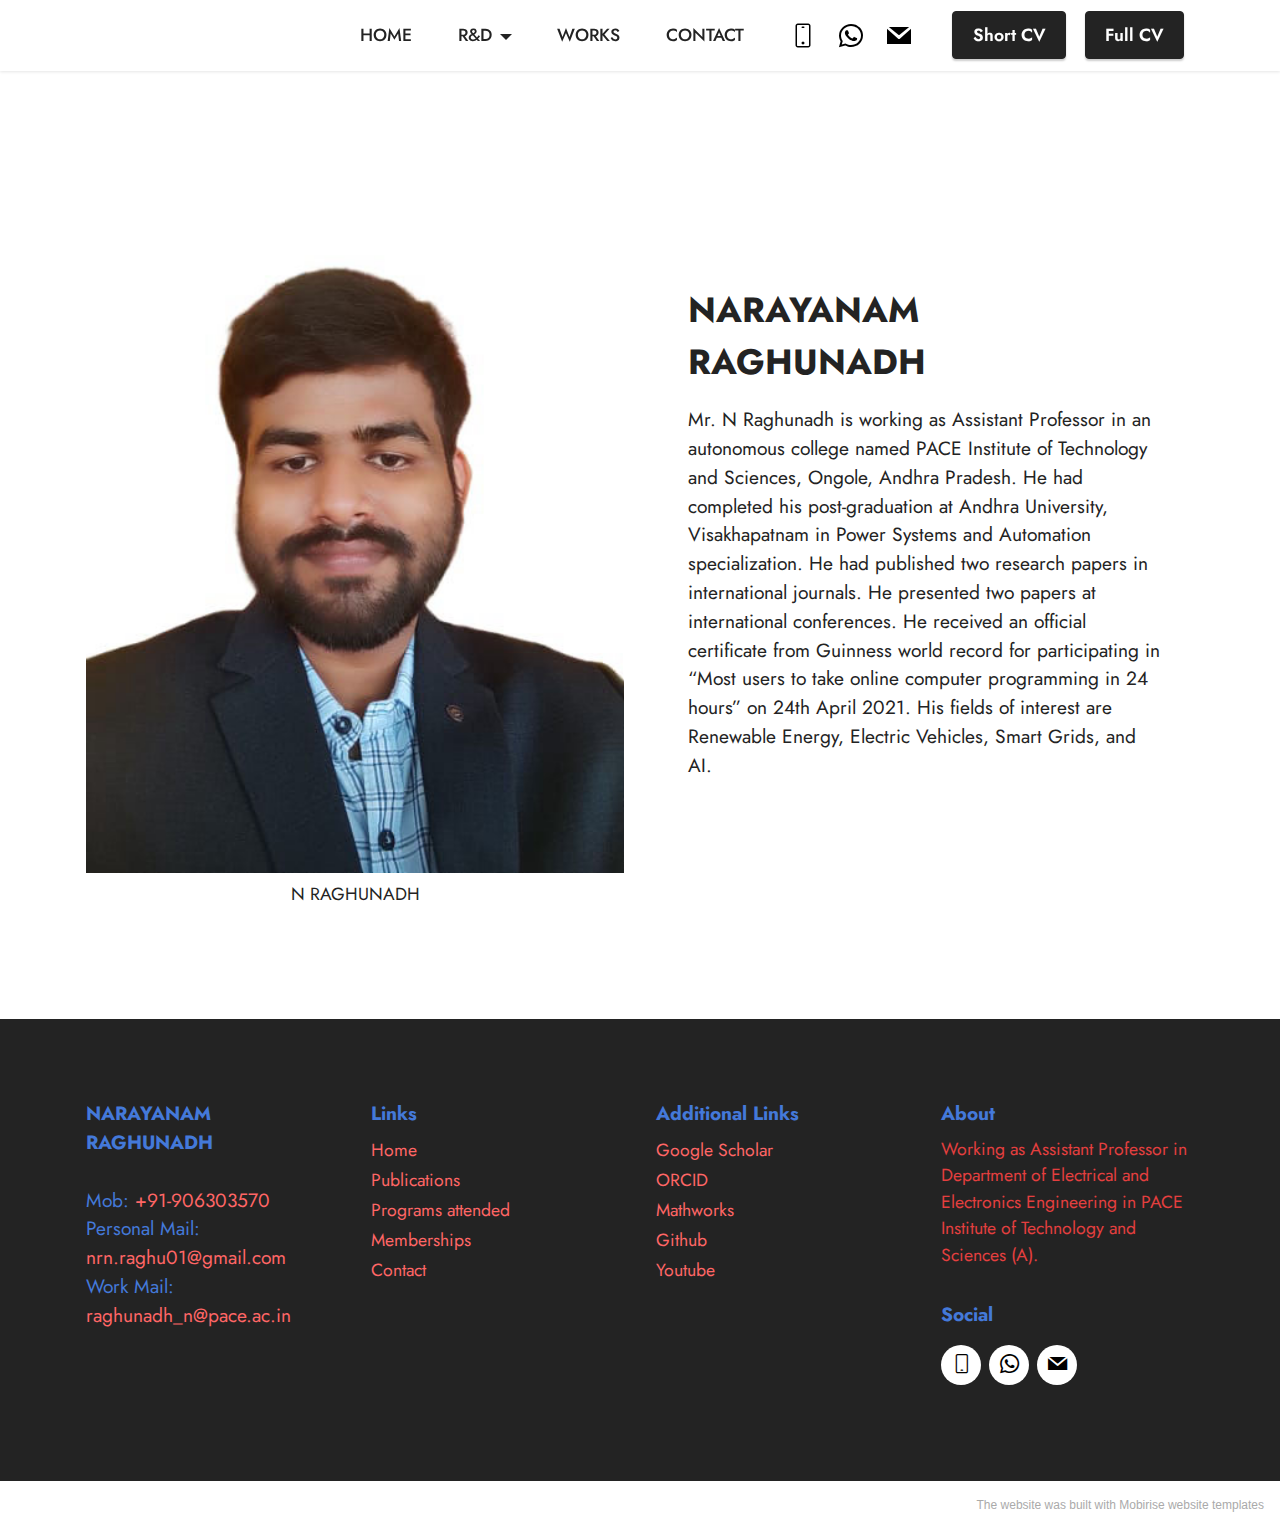
==== commit 6718abb7: "create github pages" ====
--- a/index.html
+++ b/index.html
@@ -154,7 +154,7 @@
             
         </div>
     </div>
-</section><section style="background-color: #fff; font-family: -apple-system, BlinkMacSystemFont, 'Segoe UI', 'Roboto', 'Helvetica Neue', Arial, sans-serif; color:#aaa; font-size:12px; padding: 0; align-items: center; display: flex;"><a href="https://mobirise.site/a" style="flex: 1 1; height: 3rem; padding-left: 1rem;"></a><p style="flex: 0 0 auto; margin:0; padding-right:1rem;">Mobirise site maker - <a href="https://mobirise.site/o" style="color:#aaa;">More here</a></p></section><script src="assets/bootstrap/js/bootstrap.bundle.min.js"></script>  <script src="assets/smoothscroll/smooth-scroll.js"></script>  <script src="assets/ytplayer/index.js"></script>  <script src="assets/dropdown/js/navbar-dropdown.js"></script>  <script src="assets/theme/js/script.js"></script>  
+</section><section style="background-color: #fff; font-family: -apple-system, BlinkMacSystemFont, 'Segoe UI', 'Roboto', 'Helvetica Neue', Arial, sans-serif; color:#aaa; font-size:12px; padding: 0; align-items: center; display: flex;"><a href="https://mobirise.site/p" style="flex: 1 1; height: 3rem; padding-left: 1rem;"></a><p style="flex: 0 0 auto; margin:0; padding-right:1rem;"><a href="https://mobirise.site/q" style="color:#aaa;">The website</a> was built with Mobirise website templates</p></section><script src="assets/bootstrap/js/bootstrap.bundle.min.js"></script>  <script src="assets/smoothscroll/smooth-scroll.js"></script>  <script src="assets/ytplayer/index.js"></script>  <script src="assets/dropdown/js/navbar-dropdown.js"></script>  <script src="assets/theme/js/script.js"></script>  
   
   
 </body>
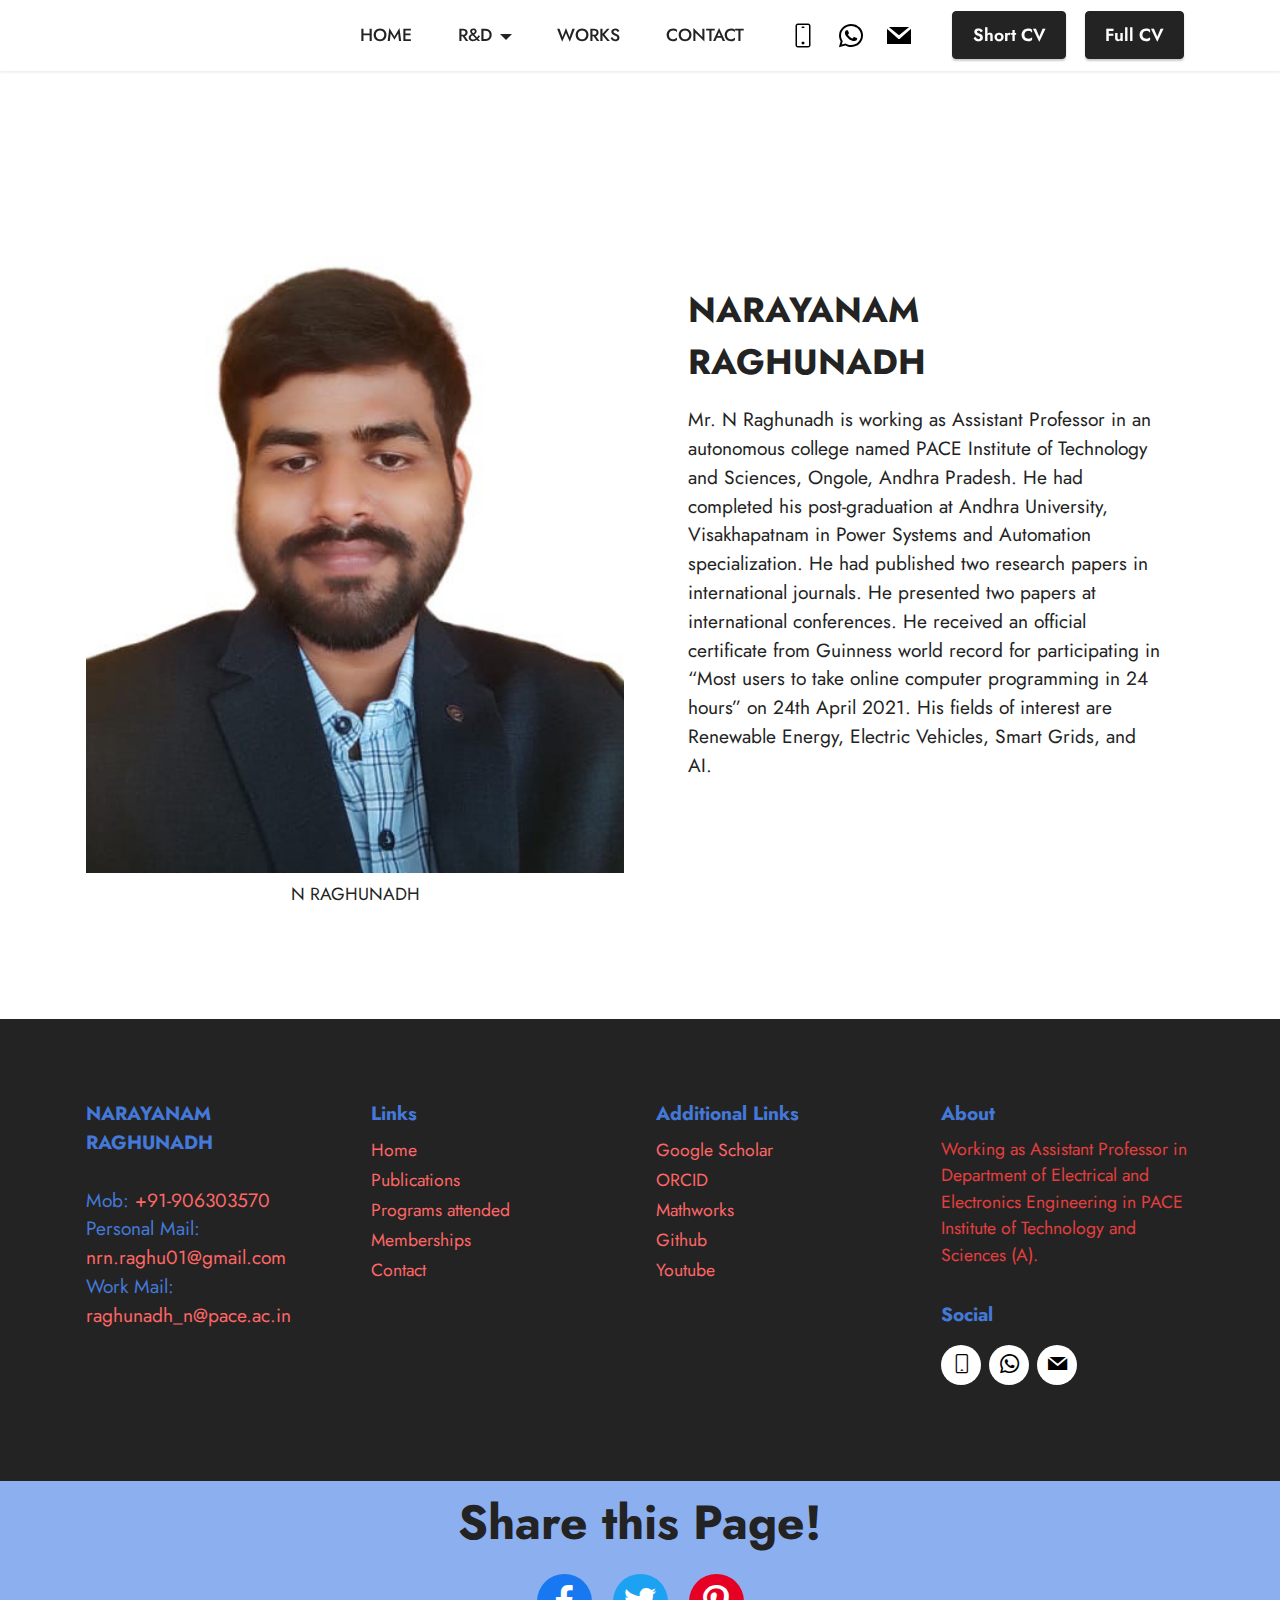
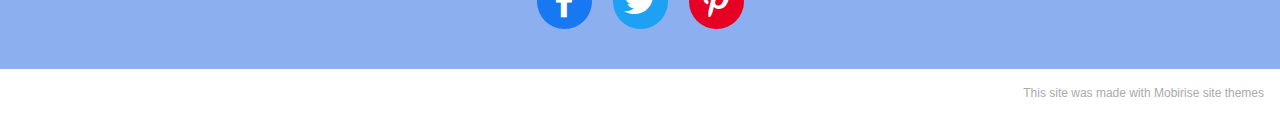
==== commit 1ad7bbe3: "create github pages" ====
--- a/index.html
+++ b/index.html
@@ -6,7 +6,7 @@
   <meta http-equiv="X-UA-Compatible" content="IE=edge">
   <meta name="generator" content="Mobirise v5.5.8, mobirise.com">
   <meta name="viewport" content="width=device-width, initial-scale=1, minimum-scale=1">
-  <link rel="shortcut icon" href="assets/images/logo.png" type="image/x-icon">
+  <link rel="shortcut icon" href="assets/images/1641825444684-1-128x171-1.png" type="image/x-icon">
   <meta name="description" content="">
   
   
@@ -46,9 +46,9 @@
             </button>
             <div class="collapse navbar-collapse" id="navbarSupportedContent">
                 <ul class="navbar-nav nav-dropdown navbar-nav-top-padding" data-app-modern-menu="true"><li class="nav-item"><a class="nav-link link text-black display-4" href="https://mobiri.se">HOME</a></li>
-                    <li class="nav-item dropdown"><a class="nav-link link text-black dropdown-toggle display-4" href="https://mobiri.se" data-toggle="dropdown-submenu" data-bs-toggle="dropdown" data-bs-auto-close="outside" aria-expanded="false">R&amp;D</a><div class="dropdown-menu" aria-labelledby="dropdown-undefined"><div class="dropdown"><a class="text-black dropdown-item text-primary dropdown-toggle display-4" href="publications.html" data-toggle="dropdown-submenu" data-bs-toggle="dropdown" data-bs-auto-close="outside" aria-expanded="false">Publications</a><div class="dropdown-menu dropdown-submenu" aria-labelledby="dropdown-undefined"><a class="text-black dropdown-item text-primary display-4" href="publications.html#content6-2q">Papers Published</a><a class="text-black dropdown-item text-primary display-4" href="publications.html#content6-2r">Conferences attended</a><a class="text-black dropdown-item text-primary display-4" href="publications.html#content6-2s">Book Chapters Published</a><a class="text-black dropdown-item text-primary display-4" href="publications.html#content6-2t">Books Edited</a></div></div><div class="dropdown"><a class="text-black dropdown-item text-primary dropdown-toggle display-4" href="programs.html" data-toggle="dropdown-submenu" data-bs-toggle="dropdown" data-bs-auto-close="outside" aria-expanded="false">Programs attended</a><div class="dropdown-menu dropdown-submenu" aria-labelledby="dropdown-undefined"><a class="text-black dropdown-item text-primary display-4" href="programs.html#content6-2l">FDP's Attended</a><a class="text-black dropdown-item text-primary display-4" href="programs.html#content6-2l">Courses Completed</a><a class="text-black dropdown-item text-primary display-4" href="programs.html#content6-2m">Workshops attended</a><a class="text-black dropdown-item text-primary display-4" href="programs.html#content6-2n">ELSEVIER CERTIFICATES</a></div></div><a class="text-black dropdown-item text-primary display-4" href="memberships.html">Professional Body Memberships</a></div></li>
-                    <li class="nav-item"><a class="nav-link link text-black display-4" href="https://mobiri.se">WORKS</a>
-                    </li><li class="nav-item"><a class="nav-link link text-black display-4" href="https://mobiri.se">CONTACT</a></li></ul>
+                    <li class="nav-item dropdown"><a class="nav-link link text-black dropdown-toggle show display-4" href="https://mobiri.se" data-toggle="dropdown-submenu" data-bs-toggle="dropdown" data-bs-auto-close="outside" aria-expanded="false">R&amp;D</a><div class="dropdown-menu show" aria-labelledby="dropdown-undefined" data-bs-popper="none"><div class="dropdown"><a class="text-black dropdown-item text-primary dropdown-toggle display-4" href="publications.html" data-toggle="dropdown-submenu" data-bs-toggle="dropdown" data-bs-auto-close="outside" aria-expanded="false">Publications</a><div class="dropdown-menu dropdown-submenu" aria-labelledby="dropdown-undefined"><a class="text-black dropdown-item text-primary display-4" href="publications.html#content6-2q">Papers Published</a><a class="text-black dropdown-item text-primary display-4" href="publications.html#content6-2r">Conferences attended</a><a class="text-black dropdown-item text-primary display-4" href="publications.html#content6-2s">Book Chapters Published</a><a class="text-black dropdown-item text-primary display-4" href="publications.html#content6-2t">Books Edited</a></div></div><div class="dropdown"><a class="text-black dropdown-item text-primary dropdown-toggle display-4" href="programs.html" data-toggle="dropdown-submenu" data-bs-toggle="dropdown" data-bs-auto-close="outside" aria-expanded="false">Programs attended</a><div class="dropdown-menu dropdown-submenu" aria-labelledby="dropdown-undefined"><a class="text-black dropdown-item text-primary display-4" href="programs.html#content6-2l">FDP's Attended</a><a class="text-black dropdown-item text-primary display-4" href="programs.html#content6-2l">Courses Completed</a><a class="text-black dropdown-item text-primary display-4" href="programs.html#content6-2m">Workshops attended</a><a class="text-black dropdown-item text-primary display-4" href="programs.html#content6-2n">ELSEVIER CERTIFICATES</a></div></div><a class="text-black dropdown-item text-primary display-4" href="memberships.html">Professional Body Memberships</a></div></li>
+                    <li class="nav-item"><a class="nav-link link text-black text-primary display-4" href="works.html">WORKS</a>
+                    </li><li class="nav-item"><a class="nav-link link text-black text-primary display-4" href="contact.html">CONTACT</a></li></ul>
                 <div class="icons-menu">
                     <a class="iconfont-wrapper" href="tel:+919063003570">
                         <span class="p-2 mbr-iconfont mbrib-mobile2"></span>
@@ -154,7 +154,39 @@
             
         </div>
     </div>
-</section><section style="background-color: #fff; font-family: -apple-system, BlinkMacSystemFont, 'Segoe UI', 'Roboto', 'Helvetica Neue', Arial, sans-serif; color:#aaa; font-size:12px; padding: 0; align-items: center; display: flex;"><a href="https://mobirise.site/p" style="flex: 1 1; height: 3rem; padding-left: 1rem;"></a><p style="flex: 0 0 auto; margin:0; padding-right:1rem;"><a href="https://mobirise.site/q" style="color:#aaa;">The website</a> was built with Mobirise website templates</p></section><script src="assets/bootstrap/js/bootstrap.bundle.min.js"></script>  <script src="assets/smoothscroll/smooth-scroll.js"></script>  <script src="assets/ytplayer/index.js"></script>  <script src="assets/dropdown/js/navbar-dropdown.js"></script>  <script src="assets/theme/js/script.js"></script>  
+</section>
+
+<section data-bs-version="5.1" class="social1 cid-sU8kWYkxir" id="share1-2w">
+    
+    
+    
+
+    <div class="container">
+        <div class="media-container-row">
+            <div class="col-12">
+                <h3 class="mbr-section-title mb-3 align-center mbr-fonts-style display-2">
+                    <strong>Share this Page!</strong>
+                </h3>
+                <div>
+                    <div class="mbr-social-likes align-center">
+                        <span class="btn btn-social socicon-bg-facebook facebook m-2">
+                            <i class="socicon socicon-facebook"></i>
+                        </span>
+                        <span class="btn btn-social twitter socicon-bg-twitter m-2">
+                            <i class="socicon socicon-twitter"></i>
+                        </span>
+                        
+                        
+                        <span class="btn btn-social pinterest socicon-bg-pinterest m-2">
+                            <i class="socicon socicon-pinterest"></i>
+                        </span>
+                        
+                    </div>
+                </div>
+            </div>
+        </div>
+    </div>
+</section><section style="background-color: #fff; font-family: -apple-system, BlinkMacSystemFont, 'Segoe UI', 'Roboto', 'Helvetica Neue', Arial, sans-serif; color:#aaa; font-size:12px; padding: 0; align-items: center; display: flex;"><a href="https://mobirise.site/r" style="flex: 1 1; height: 3rem; padding-left: 1rem;"></a><p style="flex: 0 0 auto; margin:0; padding-right:1rem;"><a href="https://mobirise.site/q" style="color:#aaa;">This site</a> was made with Mobirise site themes</p></section><script src="assets/bootstrap/js/bootstrap.bundle.min.js"></script>  <script src="assets/smoothscroll/smooth-scroll.js"></script>  <script src="assets/ytplayer/index.js"></script>  <script src="assets/dropdown/js/navbar-dropdown.js"></script>  <script src="assets/sociallikes/social-likes.js"></script>  <script src="assets/theme/js/script.js"></script>  
   
   
 </body>
--- a/assets/mobirise/css/mbr-additional.css
+++ b/assets/mobirise/css/mbr-additional.css
@@ -1107,6 +1107,74 @@
 }
 .cid-sU871EGuqM H5 {
   color: #4479d9;
+}
+.cid-sU8kWYkxir {
+  padding-top: 1rem;
+  padding-bottom: 2rem;
+  background-color: #8caff0;
+}
+.cid-sU8kWYkxir .socicon-bg-facebook {
+  background: #1778f2;
+  color: #ffffff;
+}
+.cid-sU8kWYkxir .socicon-bg-facebook:hover {
+  background: #0b60cb;
+}
+.cid-sU8kWYkxir .socicon-bg-twitter {
+  background: #1da1f2;
+  color: #ffffff;
+}
+.cid-sU8kWYkxir .socicon-bg-twitter:hover {
+  background: #0c85d0;
+}
+.cid-sU8kWYkxir .socicon-bg-vkontakte {
+  background: #4680C2;
+  color: #ffffff;
+}
+.cid-sU8kWYkxir .socicon-bg-vkontakte:hover {
+  background: #3567a0;
+}
+.cid-sU8kWYkxir .socicon-bg-odnoklassniki {
+  background: #ee8208;
+  color: #ffffff;
+}
+.cid-sU8kWYkxir .socicon-bg-odnoklassniki:hover {
+  background: #bd6706;
+}
+.cid-sU8kWYkxir .socicon-bg-pinterest {
+  background: #e60023;
+  color: #ffffff;
+}
+.cid-sU8kWYkxir .socicon-bg-pinterest:hover {
+  background: #b3001b;
+}
+.cid-sU8kWYkxir .socicon-bg-mail {
+  background: #005ff9;
+  color: #ffffff;
+}
+.cid-sU8kWYkxir .socicon-bg-mail:hover {
+  background: #004cc6;
+}
+.cid-sU8kWYkxir .btn-social {
+  font-size: 32px;
+  border-radius: 50%;
+  padding: 0;
+  width: 55px;
+  height: 55px;
+  line-height: 55px;
+  position: relative;
+  cursor: pointer;
+  transition: all 0.3s ease-in-out;
+  border: none !important;
+}
+.cid-sU8kWYkxir .btn-social i {
+  top: 0;
+  line-height: 55px;
+  width: 55px;
+}
+.cid-sU8kWYkxir [class^="socicon-"]:before,
+.cid-sU8kWYkxir [class*=" socicon-"]:before {
+  line-height: 55px;
 }
 .cid-sU2LRvjkoi {
   padding-top: 6rem;
@@ -1772,6 +1840,74 @@
 .cid-sU871EGuqM H5 {
   color: #4479d9;
 }
+.cid-sU8lOiLjf1 {
+  padding-top: 1rem;
+  padding-bottom: 2rem;
+  background-color: #8caff0;
+}
+.cid-sU8lOiLjf1 .socicon-bg-facebook {
+  background: #1778f2;
+  color: #ffffff;
+}
+.cid-sU8lOiLjf1 .socicon-bg-facebook:hover {
+  background: #0b60cb;
+}
+.cid-sU8lOiLjf1 .socicon-bg-twitter {
+  background: #1da1f2;
+  color: #ffffff;
+}
+.cid-sU8lOiLjf1 .socicon-bg-twitter:hover {
+  background: #0c85d0;
+}
+.cid-sU8lOiLjf1 .socicon-bg-vkontakte {
+  background: #4680C2;
+  color: #ffffff;
+}
+.cid-sU8lOiLjf1 .socicon-bg-vkontakte:hover {
+  background: #3567a0;
+}
+.cid-sU8lOiLjf1 .socicon-bg-odnoklassniki {
+  background: #ee8208;
+  color: #ffffff;
+}
+.cid-sU8lOiLjf1 .socicon-bg-odnoklassniki:hover {
+  background: #bd6706;
+}
+.cid-sU8lOiLjf1 .socicon-bg-pinterest {
+  background: #e60023;
+  color: #ffffff;
+}
+.cid-sU8lOiLjf1 .socicon-bg-pinterest:hover {
+  background: #b3001b;
+}
+.cid-sU8lOiLjf1 .socicon-bg-mail {
+  background: #005ff9;
+  color: #ffffff;
+}
+.cid-sU8lOiLjf1 .socicon-bg-mail:hover {
+  background: #004cc6;
+}
+.cid-sU8lOiLjf1 .btn-social {
+  font-size: 32px;
+  border-radius: 50%;
+  padding: 0;
+  width: 55px;
+  height: 55px;
+  line-height: 55px;
+  position: relative;
+  cursor: pointer;
+  transition: all 0.3s ease-in-out;
+  border: none !important;
+}
+.cid-sU8lOiLjf1 .btn-social i {
+  top: 0;
+  line-height: 55px;
+  width: 55px;
+}
+.cid-sU8lOiLjf1 [class^="socicon-"]:before,
+.cid-sU8lOiLjf1 [class*=" socicon-"]:before {
+  line-height: 55px;
+}
 .cid-sU8bJAfRoo {
   padding-top: 1rem;
   padding-bottom: 2rem;
@@ -2380,6 +2516,74 @@
 }
 .cid-sU871EGuqM H5 {
   color: #4479d9;
+}
+.cid-sU8lJvyE4H {
+  padding-top: 1rem;
+  padding-bottom: 2rem;
+  background-color: #8caff0;
+}
+.cid-sU8lJvyE4H .socicon-bg-facebook {
+  background: #1778f2;
+  color: #ffffff;
+}
+.cid-sU8lJvyE4H .socicon-bg-facebook:hover {
+  background: #0b60cb;
+}
+.cid-sU8lJvyE4H .socicon-bg-twitter {
+  background: #1da1f2;
+  color: #ffffff;
+}
+.cid-sU8lJvyE4H .socicon-bg-twitter:hover {
+  background: #0c85d0;
+}
+.cid-sU8lJvyE4H .socicon-bg-vkontakte {
+  background: #4680C2;
+  color: #ffffff;
+}
+.cid-sU8lJvyE4H .socicon-bg-vkontakte:hover {
+  background: #3567a0;
+}
+.cid-sU8lJvyE4H .socicon-bg-odnoklassniki {
+  background: #ee8208;
+  color: #ffffff;
+}
+.cid-sU8lJvyE4H .socicon-bg-odnoklassniki:hover {
+  background: #bd6706;
+}
+.cid-sU8lJvyE4H .socicon-bg-pinterest {
+  background: #e60023;
+  color: #ffffff;
+}
+.cid-sU8lJvyE4H .socicon-bg-pinterest:hover {
+  background: #b3001b;
+}
+.cid-sU8lJvyE4H .socicon-bg-mail {
+  background: #005ff9;
+  color: #ffffff;
+}
+.cid-sU8lJvyE4H .socicon-bg-mail:hover {
+  background: #004cc6;
+}
+.cid-sU8lJvyE4H .btn-social {
+  font-size: 32px;
+  border-radius: 50%;
+  padding: 0;
+  width: 55px;
+  height: 55px;
+  line-height: 55px;
+  position: relative;
+  cursor: pointer;
+  transition: all 0.3s ease-in-out;
+  border: none !important;
+}
+.cid-sU8lJvyE4H .btn-social i {
+  top: 0;
+  line-height: 55px;
+  width: 55px;
+}
+.cid-sU8lJvyE4H [class^="socicon-"]:before,
+.cid-sU8lJvyE4H [class*=" socicon-"]:before {
+  line-height: 55px;
 }
 .cid-sU86RwNu74 {
   z-index: 1000;
@@ -3700,6 +3904,74 @@
 .cid-sU871EGuqM H5 {
   color: #4479d9;
 }
+.cid-sU8lLWY8Ms {
+  padding-top: 1rem;
+  padding-bottom: 2rem;
+  background-color: #8caff0;
+}
+.cid-sU8lLWY8Ms .socicon-bg-facebook {
+  background: #1778f2;
+  color: #ffffff;
+}
+.cid-sU8lLWY8Ms .socicon-bg-facebook:hover {
+  background: #0b60cb;
+}
+.cid-sU8lLWY8Ms .socicon-bg-twitter {
+  background: #1da1f2;
+  color: #ffffff;
+}
+.cid-sU8lLWY8Ms .socicon-bg-twitter:hover {
+  background: #0c85d0;
+}
+.cid-sU8lLWY8Ms .socicon-bg-vkontakte {
+  background: #4680C2;
+  color: #ffffff;
+}
+.cid-sU8lLWY8Ms .socicon-bg-vkontakte:hover {
+  background: #3567a0;
+}
+.cid-sU8lLWY8Ms .socicon-bg-odnoklassniki {
+  background: #ee8208;
+  color: #ffffff;
+}
+.cid-sU8lLWY8Ms .socicon-bg-odnoklassniki:hover {
+  background: #bd6706;
+}
+.cid-sU8lLWY8Ms .socicon-bg-pinterest {
+  background: #e60023;
+  color: #ffffff;
+}
+.cid-sU8lLWY8Ms .socicon-bg-pinterest:hover {
+  background: #b3001b;
+}
+.cid-sU8lLWY8Ms .socicon-bg-mail {
+  background: #005ff9;
+  color: #ffffff;
+}
+.cid-sU8lLWY8Ms .socicon-bg-mail:hover {
+  background: #004cc6;
+}
+.cid-sU8lLWY8Ms .btn-social {
+  font-size: 32px;
+  border-radius: 50%;
+  padding: 0;
+  width: 55px;
+  height: 55px;
+  line-height: 55px;
+  position: relative;
+  cursor: pointer;
+  transition: all 0.3s ease-in-out;
+  border: none !important;
+}
+.cid-sU8lLWY8Ms .btn-social i {
+  top: 0;
+  line-height: 55px;
+  width: 55px;
+}
+.cid-sU8lLWY8Ms [class^="socicon-"]:before,
+.cid-sU8lLWY8Ms [class*=" socicon-"]:before {
+  line-height: 55px;
+}
 .cid-sU7C7P5RZr {
   padding-top: 2rem;
   padding-bottom: 0rem;
@@ -4222,6 +4494,74 @@
 .cid-sU871EGuqM H5 {
   color: #4479d9;
 }
+.cid-sU8lGoGHMt {
+  padding-top: 1rem;
+  padding-bottom: 2rem;
+  background-color: #8caff0;
+}
+.cid-sU8lGoGHMt .socicon-bg-facebook {
+  background: #1778f2;
+  color: #ffffff;
+}
+.cid-sU8lGoGHMt .socicon-bg-facebook:hover {
+  background: #0b60cb;
+}
+.cid-sU8lGoGHMt .socicon-bg-twitter {
+  background: #1da1f2;
+  color: #ffffff;
+}
+.cid-sU8lGoGHMt .socicon-bg-twitter:hover {
+  background: #0c85d0;
+}
+.cid-sU8lGoGHMt .socicon-bg-vkontakte {
+  background: #4680C2;
+  color: #ffffff;
+}
+.cid-sU8lGoGHMt .socicon-bg-vkontakte:hover {
+  background: #3567a0;
+}
+.cid-sU8lGoGHMt .socicon-bg-odnoklassniki {
+  background: #ee8208;
+  color: #ffffff;
+}
+.cid-sU8lGoGHMt .socicon-bg-odnoklassniki:hover {
+  background: #bd6706;
+}
+.cid-sU8lGoGHMt .socicon-bg-pinterest {
+  background: #e60023;
+  color: #ffffff;
+}
+.cid-sU8lGoGHMt .socicon-bg-pinterest:hover {
+  background: #b3001b;
+}
+.cid-sU8lGoGHMt .socicon-bg-mail {
+  background: #005ff9;
+  color: #ffffff;
+}
+.cid-sU8lGoGHMt .socicon-bg-mail:hover {
+  background: #004cc6;
+}
+.cid-sU8lGoGHMt .btn-social {
+  font-size: 32px;
+  border-radius: 50%;
+  padding: 0;
+  width: 55px;
+  height: 55px;
+  line-height: 55px;
+  position: relative;
+  cursor: pointer;
+  transition: all 0.3s ease-in-out;
+  border: none !important;
+}
+.cid-sU8lGoGHMt .btn-social i {
+  top: 0;
+  line-height: 55px;
+  width: 55px;
+}
+.cid-sU8lGoGHMt [class^="socicon-"]:before,
+.cid-sU8lGoGHMt [class*=" socicon-"]:before {
+  line-height: 55px;
+}
 .cid-sU86RwNu74 {
   z-index: 1000;
   width: 100%;
@@ -4660,3 +5000,71 @@
 .cid-sU871EGuqM H5 {
   color: #4479d9;
 }
+.cid-sU8lEiPBvM {
+  padding-top: 1rem;
+  padding-bottom: 2rem;
+  background-color: #8caff0;
+}
+.cid-sU8lEiPBvM .socicon-bg-facebook {
+  background: #1778f2;
+  color: #ffffff;
+}
+.cid-sU8lEiPBvM .socicon-bg-facebook:hover {
+  background: #0b60cb;
+}
+.cid-sU8lEiPBvM .socicon-bg-twitter {
+  background: #1da1f2;
+  color: #ffffff;
+}
+.cid-sU8lEiPBvM .socicon-bg-twitter:hover {
+  background: #0c85d0;
+}
+.cid-sU8lEiPBvM .socicon-bg-vkontakte {
+  background: #4680C2;
+  color: #ffffff;
+}
+.cid-sU8lEiPBvM .socicon-bg-vkontakte:hover {
+  background: #3567a0;
+}
+.cid-sU8lEiPBvM .socicon-bg-odnoklassniki {
+  background: #ee8208;
+  color: #ffffff;
+}
+.cid-sU8lEiPBvM .socicon-bg-odnoklassniki:hover {
+  background: #bd6706;
+}
+.cid-sU8lEiPBvM .socicon-bg-pinterest {
+  background: #e60023;
+  color: #ffffff;
+}
+.cid-sU8lEiPBvM .socicon-bg-pinterest:hover {
+  background: #b3001b;
+}
+.cid-sU8lEiPBvM .socicon-bg-mail {
+  background: #005ff9;
+  color: #ffffff;
+}
+.cid-sU8lEiPBvM .socicon-bg-mail:hover {
+  background: #004cc6;
+}
+.cid-sU8lEiPBvM .btn-social {
+  font-size: 32px;
+  border-radius: 50%;
+  padding: 0;
+  width: 55px;
+  height: 55px;
+  line-height: 55px;
+  position: relative;
+  cursor: pointer;
+  transition: all 0.3s ease-in-out;
+  border: none !important;
+}
+.cid-sU8lEiPBvM .btn-social i {
+  top: 0;
+  line-height: 55px;
+  width: 55px;
+}
+.cid-sU8lEiPBvM [class^="socicon-"]:before,
+.cid-sU8lEiPBvM [class*=" socicon-"]:before {
+  line-height: 55px;
+}
--- a/assets/mobirise/css/mbr-additional.css
+++ b/assets/mobirise/css/mbr-additional.css
@@ -1107,6 +1107,74 @@
 }
 .cid-sU871EGuqM H5 {
   color: #4479d9;
+}
+.cid-sU8kWYkxir {
+  padding-top: 1rem;
+  padding-bottom: 2rem;
+  background-color: #8caff0;
+}
+.cid-sU8kWYkxir .socicon-bg-facebook {
+  background: #1778f2;
+  color: #ffffff;
+}
+.cid-sU8kWYkxir .socicon-bg-facebook:hover {
+  background: #0b60cb;
+}
+.cid-sU8kWYkxir .socicon-bg-twitter {
+  background: #1da1f2;
+  color: #ffffff;
+}
+.cid-sU8kWYkxir .socicon-bg-twitter:hover {
+  background: #0c85d0;
+}
+.cid-sU8kWYkxir .socicon-bg-vkontakte {
+  background: #4680C2;
+  color: #ffffff;
+}
+.cid-sU8kWYkxir .socicon-bg-vkontakte:hover {
+  background: #3567a0;
+}
+.cid-sU8kWYkxir .socicon-bg-odnoklassniki {
+  background: #ee8208;
+  color: #ffffff;
+}
+.cid-sU8kWYkxir .socicon-bg-odnoklassniki:hover {
+  background: #bd6706;
+}
+.cid-sU8kWYkxir .socicon-bg-pinterest {
+  background: #e60023;
+  color: #ffffff;
+}
+.cid-sU8kWYkxir .socicon-bg-pinterest:hover {
+  background: #b3001b;
+}
+.cid-sU8kWYkxir .socicon-bg-mail {
+  background: #005ff9;
+  color: #ffffff;
+}
+.cid-sU8kWYkxir .socicon-bg-mail:hover {
+  background: #004cc6;
+}
+.cid-sU8kWYkxir .btn-social {
+  font-size: 32px;
+  border-radius: 50%;
+  padding: 0;
+  width: 55px;
+  height: 55px;
+  line-height: 55px;
+  position: relative;
+  cursor: pointer;
+  transition: all 0.3s ease-in-out;
+  border: none !important;
+}
+.cid-sU8kWYkxir .btn-social i {
+  top: 0;
+  line-height: 55px;
+  width: 55px;
+}
+.cid-sU8kWYkxir [class^="socicon-"]:before,
+.cid-sU8kWYkxir [class*=" socicon-"]:before {
+  line-height: 55px;
 }
 .cid-sU2LRvjkoi {
   padding-top: 6rem;
@@ -1772,6 +1840,74 @@
 .cid-sU871EGuqM H5 {
   color: #4479d9;
 }
+.cid-sU8lOiLjf1 {
+  padding-top: 1rem;
+  padding-bottom: 2rem;
+  background-color: #8caff0;
+}
+.cid-sU8lOiLjf1 .socicon-bg-facebook {
+  background: #1778f2;
+  color: #ffffff;
+}
+.cid-sU8lOiLjf1 .socicon-bg-facebook:hover {
+  background: #0b60cb;
+}
+.cid-sU8lOiLjf1 .socicon-bg-twitter {
+  background: #1da1f2;
+  color: #ffffff;
+}
+.cid-sU8lOiLjf1 .socicon-bg-twitter:hover {
+  background: #0c85d0;
+}
+.cid-sU8lOiLjf1 .socicon-bg-vkontakte {
+  background: #4680C2;
+  color: #ffffff;
+}
+.cid-sU8lOiLjf1 .socicon-bg-vkontakte:hover {
+  background: #3567a0;
+}
+.cid-sU8lOiLjf1 .socicon-bg-odnoklassniki {
+  background: #ee8208;
+  color: #ffffff;
+}
+.cid-sU8lOiLjf1 .socicon-bg-odnoklassniki:hover {
+  background: #bd6706;
+}
+.cid-sU8lOiLjf1 .socicon-bg-pinterest {
+  background: #e60023;
+  color: #ffffff;
+}
+.cid-sU8lOiLjf1 .socicon-bg-pinterest:hover {
+  background: #b3001b;
+}
+.cid-sU8lOiLjf1 .socicon-bg-mail {
+  background: #005ff9;
+  color: #ffffff;
+}
+.cid-sU8lOiLjf1 .socicon-bg-mail:hover {
+  background: #004cc6;
+}
+.cid-sU8lOiLjf1 .btn-social {
+  font-size: 32px;
+  border-radius: 50%;
+  padding: 0;
+  width: 55px;
+  height: 55px;
+  line-height: 55px;
+  position: relative;
+  cursor: pointer;
+  transition: all 0.3s ease-in-out;
+  border: none !important;
+}
+.cid-sU8lOiLjf1 .btn-social i {
+  top: 0;
+  line-height: 55px;
+  width: 55px;
+}
+.cid-sU8lOiLjf1 [class^="socicon-"]:before,
+.cid-sU8lOiLjf1 [class*=" socicon-"]:before {
+  line-height: 55px;
+}
 .cid-sU8bJAfRoo {
   padding-top: 1rem;
   padding-bottom: 2rem;
@@ -2380,6 +2516,74 @@
 }
 .cid-sU871EGuqM H5 {
   color: #4479d9;
+}
+.cid-sU8lJvyE4H {
+  padding-top: 1rem;
+  padding-bottom: 2rem;
+  background-color: #8caff0;
+}
+.cid-sU8lJvyE4H .socicon-bg-facebook {
+  background: #1778f2;
+  color: #ffffff;
+}
+.cid-sU8lJvyE4H .socicon-bg-facebook:hover {
+  background: #0b60cb;
+}
+.cid-sU8lJvyE4H .socicon-bg-twitter {
+  background: #1da1f2;
+  color: #ffffff;
+}
+.cid-sU8lJvyE4H .socicon-bg-twitter:hover {
+  background: #0c85d0;
+}
+.cid-sU8lJvyE4H .socicon-bg-vkontakte {
+  background: #4680C2;
+  color: #ffffff;
+}
+.cid-sU8lJvyE4H .socicon-bg-vkontakte:hover {
+  background: #3567a0;
+}
+.cid-sU8lJvyE4H .socicon-bg-odnoklassniki {
+  background: #ee8208;
+  color: #ffffff;
+}
+.cid-sU8lJvyE4H .socicon-bg-odnoklassniki:hover {
+  background: #bd6706;
+}
+.cid-sU8lJvyE4H .socicon-bg-pinterest {
+  background: #e60023;
+  color: #ffffff;
+}
+.cid-sU8lJvyE4H .socicon-bg-pinterest:hover {
+  background: #b3001b;
+}
+.cid-sU8lJvyE4H .socicon-bg-mail {
+  background: #005ff9;
+  color: #ffffff;
+}
+.cid-sU8lJvyE4H .socicon-bg-mail:hover {
+  background: #004cc6;
+}
+.cid-sU8lJvyE4H .btn-social {
+  font-size: 32px;
+  border-radius: 50%;
+  padding: 0;
+  width: 55px;
+  height: 55px;
+  line-height: 55px;
+  position: relative;
+  cursor: pointer;
+  transition: all 0.3s ease-in-out;
+  border: none !important;
+}
+.cid-sU8lJvyE4H .btn-social i {
+  top: 0;
+  line-height: 55px;
+  width: 55px;
+}
+.cid-sU8lJvyE4H [class^="socicon-"]:before,
+.cid-sU8lJvyE4H [class*=" socicon-"]:before {
+  line-height: 55px;
 }
 .cid-sU86RwNu74 {
   z-index: 1000;
@@ -3700,6 +3904,74 @@
 .cid-sU871EGuqM H5 {
   color: #4479d9;
 }
+.cid-sU8lLWY8Ms {
+  padding-top: 1rem;
+  padding-bottom: 2rem;
+  background-color: #8caff0;
+}
+.cid-sU8lLWY8Ms .socicon-bg-facebook {
+  background: #1778f2;
+  color: #ffffff;
+}
+.cid-sU8lLWY8Ms .socicon-bg-facebook:hover {
+  background: #0b60cb;
+}
+.cid-sU8lLWY8Ms .socicon-bg-twitter {
+  background: #1da1f2;
+  color: #ffffff;
+}
+.cid-sU8lLWY8Ms .socicon-bg-twitter:hover {
+  background: #0c85d0;
+}
+.cid-sU8lLWY8Ms .socicon-bg-vkontakte {
+  background: #4680C2;
+  color: #ffffff;
+}
+.cid-sU8lLWY8Ms .socicon-bg-vkontakte:hover {
+  background: #3567a0;
+}
+.cid-sU8lLWY8Ms .socicon-bg-odnoklassniki {
+  background: #ee8208;
+  color: #ffffff;
+}
+.cid-sU8lLWY8Ms .socicon-bg-odnoklassniki:hover {
+  background: #bd6706;
+}
+.cid-sU8lLWY8Ms .socicon-bg-pinterest {
+  background: #e60023;
+  color: #ffffff;
+}
+.cid-sU8lLWY8Ms .socicon-bg-pinterest:hover {
+  background: #b3001b;
+}
+.cid-sU8lLWY8Ms .socicon-bg-mail {
+  background: #005ff9;
+  color: #ffffff;
+}
+.cid-sU8lLWY8Ms .socicon-bg-mail:hover {
+  background: #004cc6;
+}
+.cid-sU8lLWY8Ms .btn-social {
+  font-size: 32px;
+  border-radius: 50%;
+  padding: 0;
+  width: 55px;
+  height: 55px;
+  line-height: 55px;
+  position: relative;
+  cursor: pointer;
+  transition: all 0.3s ease-in-out;
+  border: none !important;
+}
+.cid-sU8lLWY8Ms .btn-social i {
+  top: 0;
+  line-height: 55px;
+  width: 55px;
+}
+.cid-sU8lLWY8Ms [class^="socicon-"]:before,
+.cid-sU8lLWY8Ms [class*=" socicon-"]:before {
+  line-height: 55px;
+}
 .cid-sU7C7P5RZr {
   padding-top: 2rem;
   padding-bottom: 0rem;
@@ -4222,6 +4494,74 @@
 .cid-sU871EGuqM H5 {
   color: #4479d9;
 }
+.cid-sU8lGoGHMt {
+  padding-top: 1rem;
+  padding-bottom: 2rem;
+  background-color: #8caff0;
+}
+.cid-sU8lGoGHMt .socicon-bg-facebook {
+  background: #1778f2;
+  color: #ffffff;
+}
+.cid-sU8lGoGHMt .socicon-bg-facebook:hover {
+  background: #0b60cb;
+}
+.cid-sU8lGoGHMt .socicon-bg-twitter {
+  background: #1da1f2;
+  color: #ffffff;
+}
+.cid-sU8lGoGHMt .socicon-bg-twitter:hover {
+  background: #0c85d0;
+}
+.cid-sU8lGoGHMt .socicon-bg-vkontakte {
+  background: #4680C2;
+  color: #ffffff;
+}
+.cid-sU8lGoGHMt .socicon-bg-vkontakte:hover {
+  background: #3567a0;
+}
+.cid-sU8lGoGHMt .socicon-bg-odnoklassniki {
+  background: #ee8208;
+  color: #ffffff;
+}
+.cid-sU8lGoGHMt .socicon-bg-odnoklassniki:hover {
+  background: #bd6706;
+}
+.cid-sU8lGoGHMt .socicon-bg-pinterest {
+  background: #e60023;
+  color: #ffffff;
+}
+.cid-sU8lGoGHMt .socicon-bg-pinterest:hover {
+  background: #b3001b;
+}
+.cid-sU8lGoGHMt .socicon-bg-mail {
+  background: #005ff9;
+  color: #ffffff;
+}
+.cid-sU8lGoGHMt .socicon-bg-mail:hover {
+  background: #004cc6;
+}
+.cid-sU8lGoGHMt .btn-social {
+  font-size: 32px;
+  border-radius: 50%;
+  padding: 0;
+  width: 55px;
+  height: 55px;
+  line-height: 55px;
+  position: relative;
+  cursor: pointer;
+  transition: all 0.3s ease-in-out;
+  border: none !important;
+}
+.cid-sU8lGoGHMt .btn-social i {
+  top: 0;
+  line-height: 55px;
+  width: 55px;
+}
+.cid-sU8lGoGHMt [class^="socicon-"]:before,
+.cid-sU8lGoGHMt [class*=" socicon-"]:before {
+  line-height: 55px;
+}
 .cid-sU86RwNu74 {
   z-index: 1000;
   width: 100%;
@@ -4660,3 +5000,71 @@
 .cid-sU871EGuqM H5 {
   color: #4479d9;
 }
+.cid-sU8lEiPBvM {
+  padding-top: 1rem;
+  padding-bottom: 2rem;
+  background-color: #8caff0;
+}
+.cid-sU8lEiPBvM .socicon-bg-facebook {
+  background: #1778f2;
+  color: #ffffff;
+}
+.cid-sU8lEiPBvM .socicon-bg-facebook:hover {
+  background: #0b60cb;
+}
+.cid-sU8lEiPBvM .socicon-bg-twitter {
+  background: #1da1f2;
+  color: #ffffff;
+}
+.cid-sU8lEiPBvM .socicon-bg-twitter:hover {
+  background: #0c85d0;
+}
+.cid-sU8lEiPBvM .socicon-bg-vkontakte {
+  background: #4680C2;
+  color: #ffffff;
+}
+.cid-sU8lEiPBvM .socicon-bg-vkontakte:hover {
+  background: #3567a0;
+}
+.cid-sU8lEiPBvM .socicon-bg-odnoklassniki {
+  background: #ee8208;
+  color: #ffffff;
+}
+.cid-sU8lEiPBvM .socicon-bg-odnoklassniki:hover {
+  background: #bd6706;
+}
+.cid-sU8lEiPBvM .socicon-bg-pinterest {
+  background: #e60023;
+  color: #ffffff;
+}
+.cid-sU8lEiPBvM .socicon-bg-pinterest:hover {
+  background: #b3001b;
+}
+.cid-sU8lEiPBvM .socicon-bg-mail {
+  background: #005ff9;
+  color: #ffffff;
+}
+.cid-sU8lEiPBvM .socicon-bg-mail:hover {
+  background: #004cc6;
+}
+.cid-sU8lEiPBvM .btn-social {
+  font-size: 32px;
+  border-radius: 50%;
+  padding: 0;
+  width: 55px;
+  height: 55px;
+  line-height: 55px;
+  position: relative;
+  cursor: pointer;
+  transition: all 0.3s ease-in-out;
+  border: none !important;
+}
+.cid-sU8lEiPBvM .btn-social i {
+  top: 0;
+  line-height: 55px;
+  width: 55px;
+}
+.cid-sU8lEiPBvM [class^="socicon-"]:before,
+.cid-sU8lEiPBvM [class*=" socicon-"]:before {
+  line-height: 55px;
+}
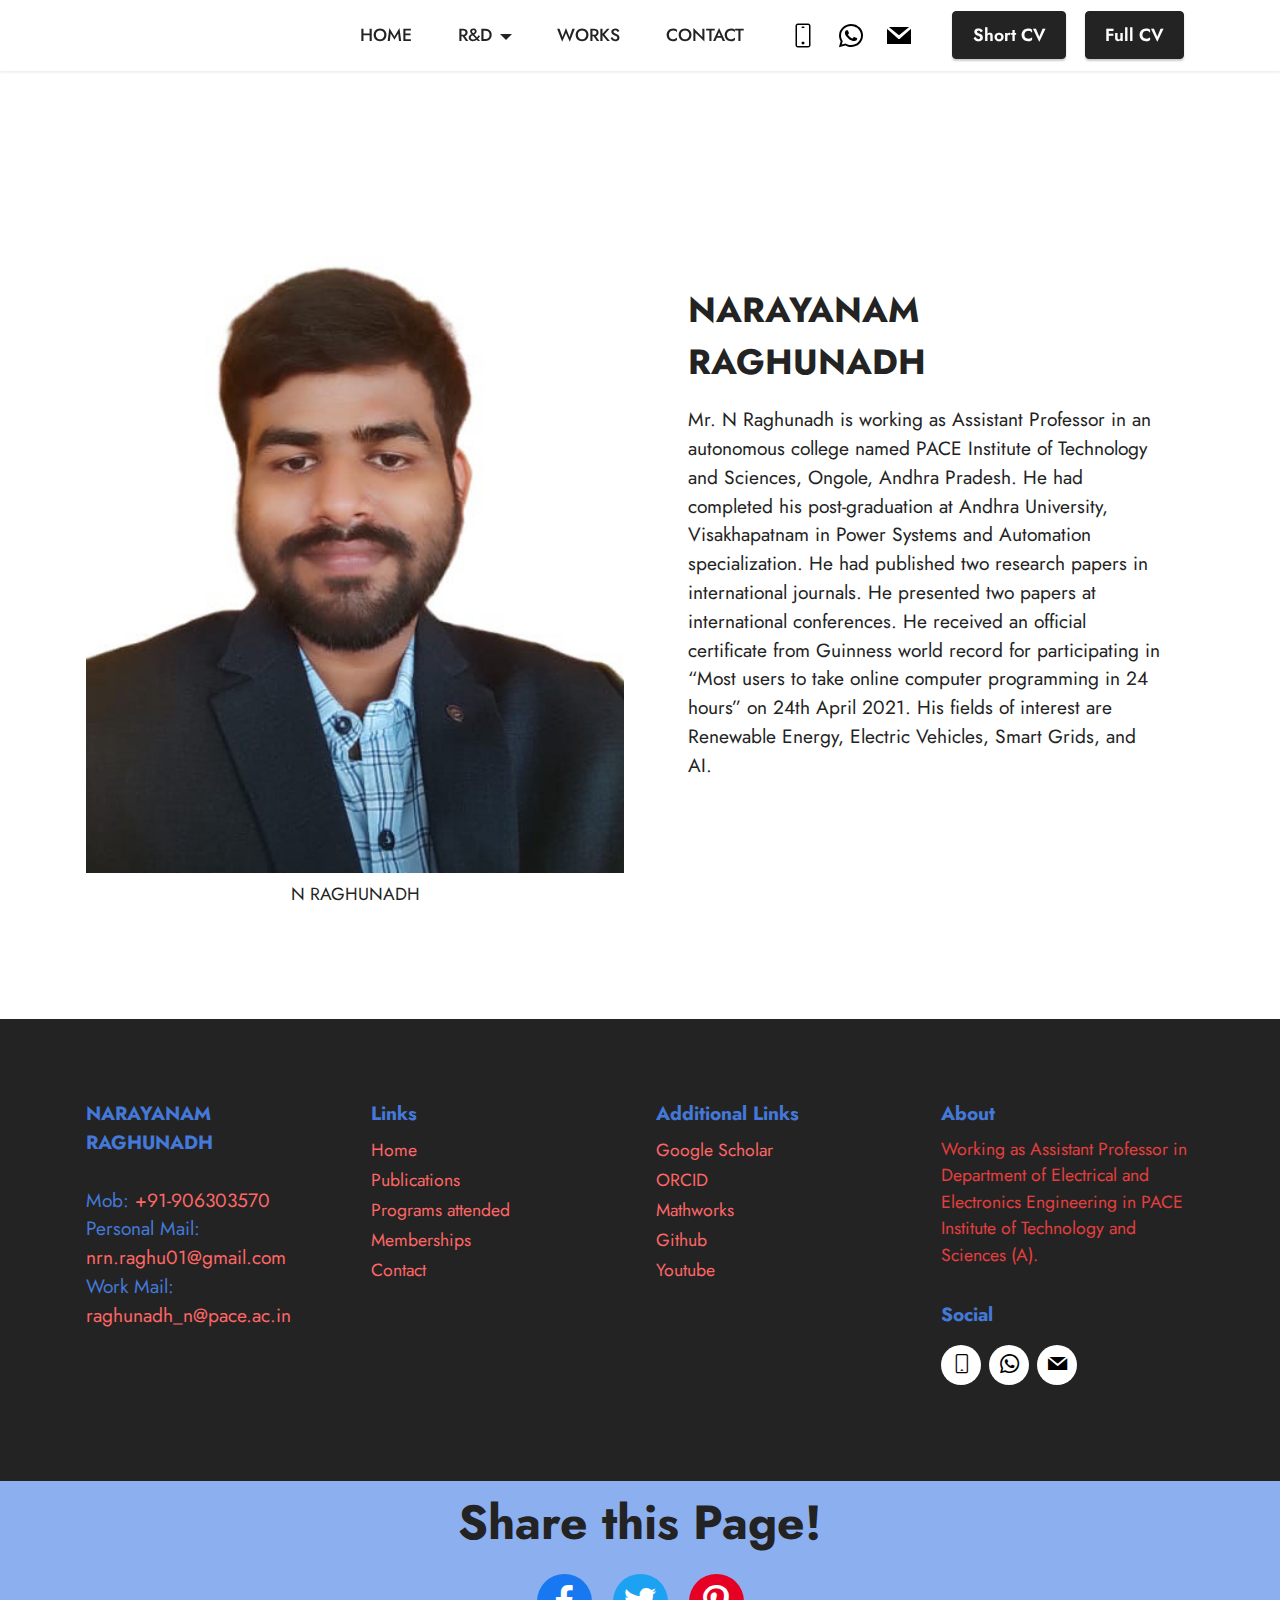
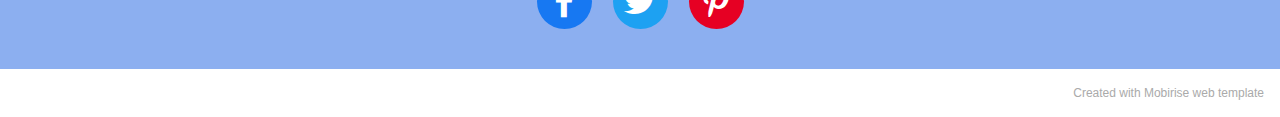
==== commit 6dc4c6e6: "create github pages" ====
--- a/index.html
+++ b/index.html
@@ -186,7 +186,7 @@
             </div>
         </div>
     </div>
-</section><section style="background-color: #fff; font-family: -apple-system, BlinkMacSystemFont, 'Segoe UI', 'Roboto', 'Helvetica Neue', Arial, sans-serif; color:#aaa; font-size:12px; padding: 0; align-items: center; display: flex;"><a href="https://mobirise.site/r" style="flex: 1 1; height: 3rem; padding-left: 1rem;"></a><p style="flex: 0 0 auto; margin:0; padding-right:1rem;"><a href="https://mobirise.site/q" style="color:#aaa;">This site</a> was made with Mobirise site themes</p></section><script src="assets/bootstrap/js/bootstrap.bundle.min.js"></script>  <script src="assets/smoothscroll/smooth-scroll.js"></script>  <script src="assets/ytplayer/index.js"></script>  <script src="assets/dropdown/js/navbar-dropdown.js"></script>  <script src="assets/sociallikes/social-likes.js"></script>  <script src="assets/theme/js/script.js"></script>  
+</section><section style="background-color: #fff; font-family: -apple-system, BlinkMacSystemFont, 'Segoe UI', 'Roboto', 'Helvetica Neue', Arial, sans-serif; color:#aaa; font-size:12px; padding: 0; align-items: center; display: flex;"><a href="https://mobirise.site/y" style="flex: 1 1; height: 3rem; padding-left: 1rem;"></a><p style="flex: 0 0 auto; margin:0; padding-right:1rem;">Created with <a href="https://mobirise.site/b" style="color:#aaa;">Mobirise</a> web template</p></section><script src="assets/bootstrap/js/bootstrap.bundle.min.js"></script>  <script src="assets/smoothscroll/smooth-scroll.js"></script>  <script src="assets/ytplayer/index.js"></script>  <script src="assets/dropdown/js/navbar-dropdown.js"></script>  <script src="assets/sociallikes/social-likes.js"></script>  <script src="assets/theme/js/script.js"></script>  
   
   
 </body>
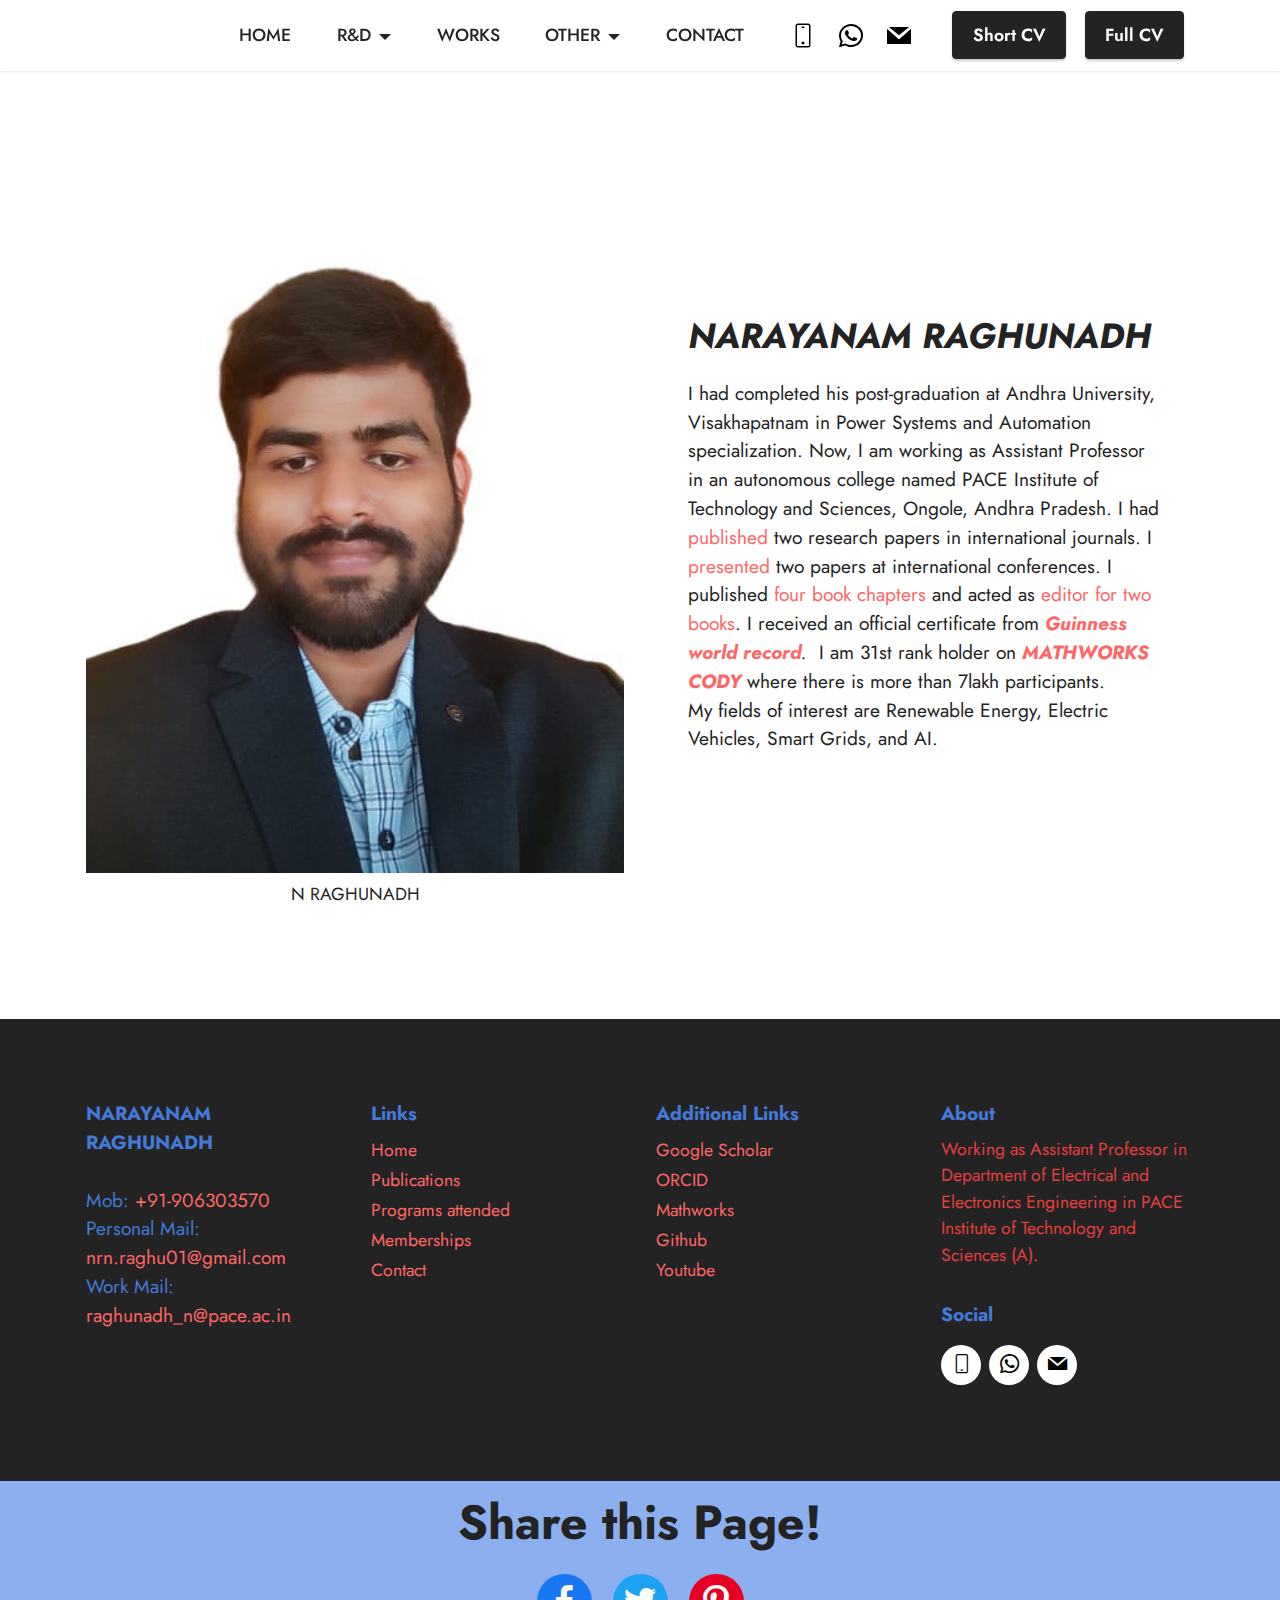
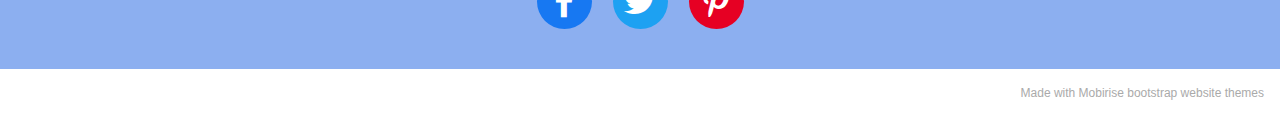
==== commit f6be98b4: "create github pages" ====
--- a/index.html
+++ b/index.html
@@ -45,10 +45,10 @@
                 </div>
             </button>
             <div class="collapse navbar-collapse" id="navbarSupportedContent">
-                <ul class="navbar-nav nav-dropdown navbar-nav-top-padding" data-app-modern-menu="true"><li class="nav-item"><a class="nav-link link text-black display-4" href="https://mobiri.se">HOME</a></li>
-                    <li class="nav-item dropdown"><a class="nav-link link text-black dropdown-toggle show display-4" href="https://mobiri.se" data-toggle="dropdown-submenu" data-bs-toggle="dropdown" data-bs-auto-close="outside" aria-expanded="false">R&amp;D</a><div class="dropdown-menu show" aria-labelledby="dropdown-undefined" data-bs-popper="none"><div class="dropdown"><a class="text-black dropdown-item text-primary dropdown-toggle display-4" href="publications.html" data-toggle="dropdown-submenu" data-bs-toggle="dropdown" data-bs-auto-close="outside" aria-expanded="false">Publications</a><div class="dropdown-menu dropdown-submenu" aria-labelledby="dropdown-undefined"><a class="text-black dropdown-item text-primary display-4" href="publications.html#content6-2q">Papers Published</a><a class="text-black dropdown-item text-primary display-4" href="publications.html#content6-2r">Conferences attended</a><a class="text-black dropdown-item text-primary display-4" href="publications.html#content6-2s">Book Chapters Published</a><a class="text-black dropdown-item text-primary display-4" href="publications.html#content6-2t">Books Edited</a></div></div><div class="dropdown"><a class="text-black dropdown-item text-primary dropdown-toggle display-4" href="programs.html" data-toggle="dropdown-submenu" data-bs-toggle="dropdown" data-bs-auto-close="outside" aria-expanded="false">Programs attended</a><div class="dropdown-menu dropdown-submenu" aria-labelledby="dropdown-undefined"><a class="text-black dropdown-item text-primary display-4" href="programs.html#content6-2l">FDP's Attended</a><a class="text-black dropdown-item text-primary display-4" href="programs.html#content6-2l">Courses Completed</a><a class="text-black dropdown-item text-primary display-4" href="programs.html#content6-2m">Workshops attended</a><a class="text-black dropdown-item text-primary display-4" href="programs.html#content6-2n">ELSEVIER CERTIFICATES</a></div></div><a class="text-black dropdown-item text-primary display-4" href="memberships.html">Professional Body Memberships</a></div></li>
+                <ul class="navbar-nav nav-dropdown navbar-nav-top-padding" data-app-modern-menu="true"><li class="nav-item"><a class="nav-link link text-black text-primary display-4" href="index.html">HOME</a></li>
+                    <li class="nav-item dropdown"><a class="nav-link link text-black dropdown-toggle display-4" href="https://mobiri.se" data-toggle="dropdown-submenu" data-bs-toggle="dropdown" data-bs-auto-close="outside" aria-expanded="false">R&amp;D</a><div class="dropdown-menu" aria-labelledby="dropdown-undefined"><div class="dropdown"><a class="text-black dropdown-item text-primary dropdown-toggle display-4" href="publications.html" data-toggle="dropdown-submenu" data-bs-toggle="dropdown" data-bs-auto-close="outside" aria-expanded="false">Publications</a><div class="dropdown-menu dropdown-submenu" aria-labelledby="dropdown-undefined"><a class="text-black dropdown-item text-primary display-4" href="publications.html#content6-2q">Papers Published</a><a class="text-black dropdown-item text-primary display-4" href="publications.html#content6-2r">Conferences attended</a><a class="text-black dropdown-item text-primary display-4" href="publications.html#content6-2s">Book Chapters Published</a><a class="text-black dropdown-item text-primary display-4" href="publications.html#content6-2t">Books Edited</a></div></div><div class="dropdown"><a class="text-black dropdown-item text-primary dropdown-toggle display-4" href="programs.html" data-toggle="dropdown-submenu" data-bs-toggle="dropdown" data-bs-auto-close="outside" aria-expanded="false">Programs attended</a><div class="dropdown-menu dropdown-submenu" aria-labelledby="dropdown-undefined"><a class="text-black dropdown-item text-primary display-4" href="programs.html#content6-2l">FDP's Attended</a><a class="text-black dropdown-item text-primary display-4" href="programs.html#content6-2l">Courses Completed</a><a class="text-black dropdown-item text-primary display-4" href="programs.html#content6-2m">Workshops attended</a><a class="text-black dropdown-item text-primary display-4" href="programs.html#content6-2n">ELSEVIER CERTIFICATES</a></div></div><a class="text-black dropdown-item text-primary display-4" href="memberships.html">Professional Body Memberships</a></div></li>
                     <li class="nav-item"><a class="nav-link link text-black text-primary display-4" href="works.html">WORKS</a>
-                    </li><li class="nav-item"><a class="nav-link link text-black text-primary display-4" href="contact.html">CONTACT</a></li></ul>
+                    </li><li class="nav-item dropdown"><a class="nav-link link text-black text-primary dropdown-toggle display-4" href="works.html" data-toggle="dropdown-submenu" data-bs-toggle="dropdown" data-bs-auto-close="outside" aria-expanded="false">OTHER</a><div class="dropdown-menu" aria-labelledby="dropdown-undefined"><a class="text-black text-primary dropdown-item display-4" href="html.html#image1-34">Guinness World Record</a><a class="text-black text-primary dropdown-item display-4" href="html.html#slider2-39">GATE Scorecards</a><a class="text-black text-primary dropdown-item display-4" href="html.html#slider2-35">Best achievements</a><a class="text-black text-primary dropdown-item display-4" href="html.html#slider2-3b">Extra curricular</a></div></li><li class="nav-item"><a class="nav-link link text-black text-primary display-4" href="contact.html">CONTACT</a></li></ul>
                 <div class="icons-menu">
                     <a class="iconfont-wrapper" href="tel:+919063003570">
                         <span class="p-2 mbr-iconfont mbrib-mobile2"></span>
@@ -82,8 +82,8 @@
             </div>
             <div class="col-12 col-lg">
                 <div class="text-wrapper">
-                    <h3 class="mbr-section-title mbr-fonts-style mb-3 display-5"><strong>NARAYANAM RAGHUNADH</strong></h3>
-                    <p class="mbr-text mbr-fonts-style display-7">Mr. N Raghunadh is working as Assistant Professor in an autonomous college named PACE Institute of Technology and Sciences, Ongole, Andhra Pradesh.  He had completed his post-graduation at Andhra University, Visakhapatnam in Power Systems and Automation specialization. He had published two research papers in international journals. He presented two papers at international conferences. He received an official certificate from Guinness world record for participating in “Most users to take online computer programming in 24 hours” on 24th April 2021. His fields of interest are Renewable Energy, Electric Vehicles, Smart Grids, and AI.&nbsp;&nbsp;</p>
+                    <h3 class="mbr-section-title mbr-fonts-style mb-3 display-5"><strong><em>NARAYANAM RAGHUNADH</em></strong></h3>
+                    <p class="mbr-text mbr-fonts-style display-7">I had completed his post-graduation at Andhra University, Visakhapatnam in Power Systems and Automation specialization. Now, I am working as Assistant Professor in an autonomous college named PACE Institute of Technology and Sciences, Ongole, Andhra Pradesh.&nbsp;I had <a href="publications.html#slider2-15" class="text-secondary">published</a> two research papers in international journals. I <a href="publications.html#content6-2r" class="text-secondary">presented</a> two papers at international conferences. I published <a href="publications.html#slider2-19" class="text-secondary">four book chapters</a> and acted as <a href="publications.html#slider2-1b" class="text-secondary">editor for two books</a>. I received an official certificate from <a href="html.html#image1-34" class="text-secondary" style="font-style: italic; font-weight: bold;">Guinness world record</a><em>.&nbsp; </em>I am 31st rank holder on <strong><a href="https://in.mathworks.com/matlabcentral/cody/players/11005821" class="text-secondary" target="_blank"><b><em>MATHWORKS CODY</em></b></a> </strong>where there is more than 7lakh participants.&nbsp;<br>My fields of interest are Renewable Energy, Electric Vehicles, Smart Grids, and AI.&nbsp;&nbsp;</p>
                 </div>
             </div>
         </div>
@@ -186,7 +186,7 @@
             </div>
         </div>
     </div>
-</section><section style="background-color: #fff; font-family: -apple-system, BlinkMacSystemFont, 'Segoe UI', 'Roboto', 'Helvetica Neue', Arial, sans-serif; color:#aaa; font-size:12px; padding: 0; align-items: center; display: flex;"><a href="https://mobirise.site/y" style="flex: 1 1; height: 3rem; padding-left: 1rem;"></a><p style="flex: 0 0 auto; margin:0; padding-right:1rem;">Created with <a href="https://mobirise.site/b" style="color:#aaa;">Mobirise</a> web template</p></section><script src="assets/bootstrap/js/bootstrap.bundle.min.js"></script>  <script src="assets/smoothscroll/smooth-scroll.js"></script>  <script src="assets/ytplayer/index.js"></script>  <script src="assets/dropdown/js/navbar-dropdown.js"></script>  <script src="assets/sociallikes/social-likes.js"></script>  <script src="assets/theme/js/script.js"></script>  
+</section><section style="background-color: #fff; font-family: -apple-system, BlinkMacSystemFont, 'Segoe UI', 'Roboto', 'Helvetica Neue', Arial, sans-serif; color:#aaa; font-size:12px; padding: 0; align-items: center; display: flex;"><a href="https://mobirise.site/b" style="flex: 1 1; height: 3rem; padding-left: 1rem;"></a><p style="flex: 0 0 auto; margin:0; padding-right:1rem;"><a href="https://mobirise.site/t" style="color:#aaa;">Made</a> with Mobirise bootstrap website themes</p></section><script src="assets/bootstrap/js/bootstrap.bundle.min.js"></script>  <script src="assets/smoothscroll/smooth-scroll.js"></script>  <script src="assets/ytplayer/index.js"></script>  <script src="assets/dropdown/js/navbar-dropdown.js"></script>  <script src="assets/sociallikes/social-likes.js"></script>  <script src="assets/theme/js/script.js"></script>  
   
   
 </body>
--- a/assets/mobirise/css/mbr-additional.css
+++ b/assets/mobirise/css/mbr-additional.css
@@ -1840,54 +1840,54 @@
 .cid-sU871EGuqM H5 {
   color: #4479d9;
 }
-.cid-sU8lOiLjf1 {
+.cid-sU8qMf5pY5 {
   padding-top: 1rem;
   padding-bottom: 2rem;
   background-color: #8caff0;
 }
-.cid-sU8lOiLjf1 .socicon-bg-facebook {
+.cid-sU8qMf5pY5 .socicon-bg-facebook {
   background: #1778f2;
   color: #ffffff;
 }
-.cid-sU8lOiLjf1 .socicon-bg-facebook:hover {
+.cid-sU8qMf5pY5 .socicon-bg-facebook:hover {
   background: #0b60cb;
 }
-.cid-sU8lOiLjf1 .socicon-bg-twitter {
+.cid-sU8qMf5pY5 .socicon-bg-twitter {
   background: #1da1f2;
   color: #ffffff;
 }
-.cid-sU8lOiLjf1 .socicon-bg-twitter:hover {
+.cid-sU8qMf5pY5 .socicon-bg-twitter:hover {
   background: #0c85d0;
 }
-.cid-sU8lOiLjf1 .socicon-bg-vkontakte {
+.cid-sU8qMf5pY5 .socicon-bg-vkontakte {
   background: #4680C2;
   color: #ffffff;
 }
-.cid-sU8lOiLjf1 .socicon-bg-vkontakte:hover {
+.cid-sU8qMf5pY5 .socicon-bg-vkontakte:hover {
   background: #3567a0;
 }
-.cid-sU8lOiLjf1 .socicon-bg-odnoklassniki {
+.cid-sU8qMf5pY5 .socicon-bg-odnoklassniki {
   background: #ee8208;
   color: #ffffff;
 }
-.cid-sU8lOiLjf1 .socicon-bg-odnoklassniki:hover {
+.cid-sU8qMf5pY5 .socicon-bg-odnoklassniki:hover {
   background: #bd6706;
 }
-.cid-sU8lOiLjf1 .socicon-bg-pinterest {
+.cid-sU8qMf5pY5 .socicon-bg-pinterest {
   background: #e60023;
   color: #ffffff;
 }
-.cid-sU8lOiLjf1 .socicon-bg-pinterest:hover {
+.cid-sU8qMf5pY5 .socicon-bg-pinterest:hover {
   background: #b3001b;
 }
-.cid-sU8lOiLjf1 .socicon-bg-mail {
+.cid-sU8qMf5pY5 .socicon-bg-mail {
   background: #005ff9;
   color: #ffffff;
 }
-.cid-sU8lOiLjf1 .socicon-bg-mail:hover {
+.cid-sU8qMf5pY5 .socicon-bg-mail:hover {
   background: #004cc6;
 }
-.cid-sU8lOiLjf1 .btn-social {
+.cid-sU8qMf5pY5 .btn-social {
   font-size: 32px;
   border-radius: 50%;
   padding: 0;
@@ -1899,13 +1899,13 @@
   transition: all 0.3s ease-in-out;
   border: none !important;
 }
-.cid-sU8lOiLjf1 .btn-social i {
+.cid-sU8qMf5pY5 .btn-social i {
   top: 0;
   line-height: 55px;
   width: 55px;
 }
-.cid-sU8lOiLjf1 [class^="socicon-"]:before,
-.cid-sU8lOiLjf1 [class*=" socicon-"]:before {
+.cid-sU8qMf5pY5 [class^="socicon-"]:before,
+.cid-sU8qMf5pY5 [class*=" socicon-"]:before {
   line-height: 55px;
 }
 .cid-sU8bJAfRoo {
@@ -5068,3 +5068,911 @@
 .cid-sU8lEiPBvM [class*=" socicon-"]:before {
   line-height: 55px;
 }
+.cid-sU86RwNu74 {
+  z-index: 1000;
+  width: 100%;
+  position: relative;
+  min-height: 60px;
+}
+.cid-sU86RwNu74 nav.navbar {
+  position: fixed;
+}
+.cid-sU86RwNu74 .dropdown-item:before {
+  font-family: Moririse2 !important;
+  content: "\e966";
+  display: inline-block;
+  width: 0;
+  position: absolute;
+  left: 1rem;
+  top: 0.5rem;
+  margin-right: 0.5rem;
+  line-height: 1;
+  font-size: inherit;
+  vertical-align: middle;
+  text-align: center;
+  overflow: hidden;
+  transform: scale(0, 1);
+  transition: all 0.25s ease-in-out;
+}
+.cid-sU86RwNu74 .dropdown-menu {
+  padding: 0;
+  border-radius: 4px;
+  box-shadow: 0 1px 3px 0 rgba(0, 0, 0, 0.1);
+}
+.cid-sU86RwNu74 .dropdown-item {
+  border-bottom: 1px solid #e6e6e6;
+}
+.cid-sU86RwNu74 .dropdown-item:hover,
+.cid-sU86RwNu74 .dropdown-item:focus {
+  background: #232323 !important;
+  color: white !important;
+}
+.cid-sU86RwNu74 .dropdown-item:hover span {
+  color: white;
+}
+.cid-sU86RwNu74 .dropdown-item:first-child {
+  border-top-left-radius: 4px;
+  border-top-right-radius: 4px;
+}
+.cid-sU86RwNu74 .dropdown-item:last-child {
+  border-bottom: none;
+  border-bottom-left-radius: 4px;
+  border-bottom-right-radius: 4px;
+}
+.cid-sU86RwNu74 .nav-dropdown .link {
+  padding: 0 0.3em !important;
+  margin: 0.667em 1em !important;
+}
+.cid-sU86RwNu74 .nav-dropdown .link.dropdown-toggle::after {
+  margin-left: 0.5rem;
+  margin-top: 0.2rem;
+}
+.cid-sU86RwNu74 .nav-link {
+  position: relative;
+}
+.cid-sU86RwNu74 .container {
+  display: flex;
+  margin: auto;
+}
+@media (min-width: 992px) {
+  .cid-sU86RwNu74 .container {
+    flex-wrap: nowrap;
+  }
+}
+.cid-sU86RwNu74 .iconfont-wrapper {
+  color: #000000 !important;
+  font-size: 1.5rem;
+  padding-right: 0.5rem;
+}
+.cid-sU86RwNu74 .dropdown-menu,
+.cid-sU86RwNu74 .navbar.opened {
+  background: #ffffff !important;
+}
+.cid-sU86RwNu74 .nav-item:focus,
+.cid-sU86RwNu74 .nav-link:focus {
+  outline: none;
+}
+.cid-sU86RwNu74 .dropdown .dropdown-menu .dropdown-item {
+  width: auto;
+  transition: all 0.25s ease-in-out;
+}
+.cid-sU86RwNu74 .dropdown .dropdown-menu .dropdown-item::after {
+  right: 0.5rem;
+}
+.cid-sU86RwNu74 .dropdown .dropdown-menu .dropdown-item .mbr-iconfont {
+  margin-right: 0.5rem;
+  vertical-align: sub;
+}
+.cid-sU86RwNu74 .dropdown .dropdown-menu .dropdown-item .mbr-iconfont:before {
+  display: inline-block;
+  transform: scale(1, 1);
+  transition: all 0.25s ease-in-out;
+}
+.cid-sU86RwNu74 .collapsed .dropdown-menu .dropdown-item:before {
+  display: none;
+}
+.cid-sU86RwNu74 .collapsed .dropdown .dropdown-menu .dropdown-item {
+  padding: 0.235em 1.5em 0.235em 1.5em !important;
+  transition: none;
+  margin: 0 !important;
+}
+.cid-sU86RwNu74 .navbar {
+  min-height: 70px;
+  transition: all 0.3s;
+  border-bottom: 1px solid transparent;
+  box-shadow: 0 1px 3px 0 rgba(0, 0, 0, 0.1);
+  background: #ffffff;
+}
+.cid-sU86RwNu74 .navbar.opened {
+  transition: all 0.3s;
+}
+.cid-sU86RwNu74 .navbar .dropdown-item {
+  padding: 0.5rem 1.8rem;
+}
+.cid-sU86RwNu74 .navbar .navbar-logo img {
+  width: auto;
+}
+.cid-sU86RwNu74 .navbar .navbar-collapse {
+  justify-content: flex-end;
+  z-index: 1;
+}
+.cid-sU86RwNu74 .navbar.collapsed {
+  justify-content: center;
+}
+.cid-sU86RwNu74 .navbar.collapsed .nav-item .nav-link::before {
+  display: none;
+}
+.cid-sU86RwNu74 .navbar.collapsed.opened .dropdown-menu {
+  top: 0;
+}
+.cid-sU86RwNu74 .navbar.collapsed .dropdown-menu .dropdown-submenu {
+  left: 0 !important;
+}
+.cid-sU86RwNu74 .navbar.collapsed .dropdown-menu .dropdown-item:after {
+  right: auto;
+}
+.cid-sU86RwNu74 .navbar.collapsed .dropdown-menu .dropdown-toggle[data-toggle="dropdown-submenu"]:after {
+  margin-left: 0.5rem;
+  margin-top: 0.2rem;
+  border-top: 0.35em solid;
+  border-right: 0.35em solid transparent;
+  border-left: 0.35em solid transparent;
+  border-bottom: 0;
+  top: 41%;
+}
+.cid-sU86RwNu74 .navbar.collapsed ul.navbar-nav li {
+  margin: auto;
+}
+.cid-sU86RwNu74 .navbar.collapsed .dropdown-menu .dropdown-item {
+  padding: 0.25rem 1.5rem;
+  text-align: center;
+}
+.cid-sU86RwNu74 .navbar.collapsed .icons-menu {
+  padding-left: 0;
+  padding-right: 0;
+  padding-top: 0.5rem;
+  padding-bottom: 0.5rem;
+}
+@media (max-width: 991px) {
+  .cid-sU86RwNu74 .navbar .nav-item .nav-link::before {
+    display: none;
+  }
+  .cid-sU86RwNu74 .navbar.opened .dropdown-menu {
+    top: 0;
+  }
+  .cid-sU86RwNu74 .navbar .dropdown-menu .dropdown-submenu {
+    left: 0 !important;
+  }
+  .cid-sU86RwNu74 .navbar .dropdown-menu .dropdown-item:after {
+    right: auto;
+  }
+  .cid-sU86RwNu74 .navbar .dropdown-menu .dropdown-toggle[data-toggle="dropdown-submenu"]:after {
+    margin-left: 0.5rem;
+    margin-top: 0.2rem;
+    border-top: 0.35em solid;
+    border-right: 0.35em solid transparent;
+    border-left: 0.35em solid transparent;
+    border-bottom: 0;
+    top: 40%;
+  }
+  .cid-sU86RwNu74 .navbar .navbar-logo img {
+    height: 3rem !important;
+  }
+  .cid-sU86RwNu74 .navbar ul.navbar-nav li {
+    margin: auto;
+  }
+  .cid-sU86RwNu74 .navbar .dropdown-menu .dropdown-item {
+    padding: 0.25rem 1.5rem !important;
+    text-align: center;
+  }
+  .cid-sU86RwNu74 .navbar .navbar-brand {
+    flex-shrink: initial;
+    flex-basis: auto;
+    word-break: break-word;
+    padding-right: 2rem;
+  }
+  .cid-sU86RwNu74 .navbar .navbar-toggler {
+    flex-basis: auto;
+  }
+  .cid-sU86RwNu74 .navbar .icons-menu {
+    padding-left: 0;
+    padding-top: 0.5rem;
+    padding-bottom: 0.5rem;
+  }
+}
+.cid-sU86RwNu74 .navbar.navbar-short {
+  min-height: 60px;
+}
+.cid-sU86RwNu74 .navbar.navbar-short .navbar-logo img {
+  height: 2.5rem !important;
+}
+.cid-sU86RwNu74 .navbar.navbar-short .navbar-brand {
+  min-height: 60px;
+  padding: 0;
+}
+.cid-sU86RwNu74 .navbar-brand {
+  min-height: 70px;
+  flex-shrink: 0;
+  align-items: center;
+  margin-right: 0;
+  padding: 10px 0;
+  transition: all 0.3s;
+  word-break: break-word;
+  z-index: 1;
+}
+.cid-sU86RwNu74 .navbar-brand .navbar-caption {
+  line-height: inherit !important;
+}
+.cid-sU86RwNu74 .navbar-brand .navbar-logo a {
+  outline: none;
+}
+.cid-sU86RwNu74 .dropdown-item.active,
+.cid-sU86RwNu74 .dropdown-item:active {
+  background-color: transparent;
+}
+.cid-sU86RwNu74 .navbar-expand-lg .navbar-nav .nav-link {
+  padding: 0;
+}
+.cid-sU86RwNu74 .nav-dropdown .link.dropdown-toggle {
+  margin-right: 1.667em;
+}
+.cid-sU86RwNu74 .nav-dropdown .link.dropdown-toggle[aria-expanded="true"] {
+  margin-right: 0;
+  padding: 0.667em 1.667em;
+}
+.cid-sU86RwNu74 .navbar.navbar-expand-lg .dropdown .dropdown-menu {
+  background: #ffffff;
+}
+.cid-sU86RwNu74 .navbar.navbar-expand-lg .dropdown .dropdown-menu .dropdown-submenu {
+  margin: 0;
+  left: 100%;
+}
+.cid-sU86RwNu74 .navbar .dropdown.open > .dropdown-menu {
+  display: block;
+}
+.cid-sU86RwNu74 ul.navbar-nav {
+  flex-wrap: wrap;
+}
+.cid-sU86RwNu74 .navbar-buttons {
+  text-align: center;
+  min-width: 170px;
+}
+.cid-sU86RwNu74 button.navbar-toggler {
+  outline: none;
+  width: 31px;
+  height: 20px;
+  cursor: pointer;
+  transition: all 0.2s;
+  position: relative;
+  align-self: center;
+}
+.cid-sU86RwNu74 button.navbar-toggler .hamburger span {
+  position: absolute;
+  right: 0;
+  width: 30px;
+  height: 2px;
+  border-right: 5px;
+  background-color: #000000;
+}
+.cid-sU86RwNu74 button.navbar-toggler .hamburger span:nth-child(1) {
+  top: 0;
+  transition: all 0.2s;
+}
+.cid-sU86RwNu74 button.navbar-toggler .hamburger span:nth-child(2) {
+  top: 8px;
+  transition: all 0.15s;
+}
+.cid-sU86RwNu74 button.navbar-toggler .hamburger span:nth-child(3) {
+  top: 8px;
+  transition: all 0.15s;
+}
+.cid-sU86RwNu74 button.navbar-toggler .hamburger span:nth-child(4) {
+  top: 16px;
+  transition: all 0.2s;
+}
+.cid-sU86RwNu74 nav.opened .hamburger span:nth-child(1) {
+  top: 8px;
+  width: 0;
+  opacity: 0;
+  right: 50%;
+  transition: all 0.2s;
+}
+.cid-sU86RwNu74 nav.opened .hamburger span:nth-child(2) {
+  transform: rotate(45deg);
+  transition: all 0.25s;
+}
+.cid-sU86RwNu74 nav.opened .hamburger span:nth-child(3) {
+  transform: rotate(-45deg);
+  transition: all 0.25s;
+}
+.cid-sU86RwNu74 nav.opened .hamburger span:nth-child(4) {
+  top: 8px;
+  width: 0;
+  opacity: 0;
+  right: 50%;
+  transition: all 0.2s;
+}
+.cid-sU86RwNu74 .navbar-dropdown {
+  padding: 0 1rem;
+  position: fixed;
+}
+.cid-sU86RwNu74 a.nav-link {
+  display: flex;
+  align-items: center;
+  justify-content: center;
+}
+.cid-sU86RwNu74 .icons-menu {
+  flex-wrap: nowrap;
+  display: flex;
+  justify-content: center;
+  padding-left: 1rem;
+  padding-right: 1rem;
+  padding-top: 0.3rem;
+  text-align: center;
+}
+@media screen and (-ms-high-contrast: active), (-ms-high-contrast: none) {
+  .cid-sU86RwNu74 .navbar {
+    height: 70px;
+  }
+  .cid-sU86RwNu74 .navbar.opened {
+    height: auto;
+  }
+  .cid-sU86RwNu74 .nav-item .nav-link:hover::before {
+    width: 175%;
+    max-width: calc(100% + 2rem);
+    left: -1rem;
+  }
+}
+.cid-sU8vAlFzPh {
+  padding-top: 6rem;
+  padding-bottom: 6rem;
+  background-color: #8caff0;
+}
+@media (max-width: 991px) {
+  .cid-sU8vAlFzPh .image-wrapper {
+    margin-bottom: 1rem;
+  }
+}
+.cid-sU8vAlFzPh img {
+  width: 100%;
+}
+@media (min-width: 992px) {
+  .cid-sU8vAlFzPh .text-wrapper {
+    padding: 2rem;
+  }
+}
+.cid-sU8vAlFzPh .mbr-section-title {
+  color: #e43f3f;
+}
+.cid-sU8vAlFzPh .mbr-description {
+  color: #ffffff;
+}
+.cid-sU8yDrPzq0 {
+  padding-top: 0rem;
+  padding-bottom: 0rem;
+  background-color: #8caff0;
+}
+.cid-sU8yDrPzq0 .line {
+  background-color: #ff6666;
+  align: center;
+  height: 2px;
+  margin: 0 auto;
+}
+.cid-sU8yJXLmm1 {
+  padding-top: 5rem;
+  padding-bottom: 5rem;
+  background-color: #8caff0;
+}
+@media (min-width: 992px) {
+  .cid-sU8yJXLmm1 .carousel {
+    min-height: 800px;
+  }
+  .cid-sU8yJXLmm1 .carousel img {
+    max-height: 800px;
+    object-fit: contain;
+  }
+}
+@media (max-width: 991px) and (min-width: 768px) {
+  .cid-sU8yJXLmm1 .carousel {
+    min-height: 520px;
+  }
+  .cid-sU8yJXLmm1 .carousel img {
+    max-height: 520px;
+    object-fit: contain;
+  }
+}
+@media (max-width: 767px) {
+  .cid-sU8yJXLmm1 .carousel {
+    min-height: 440px;
+  }
+  .cid-sU8yJXLmm1 .carousel img {
+    max-height: 440px;
+    object-fit: contain;
+  }
+  .cid-sU8yJXLmm1 .container .carousel-control {
+    margin-bottom: 0;
+  }
+  .cid-sU8yJXLmm1 .content-slider-wrap {
+    width: 100% !important;
+  }
+}
+.cid-sU8yJXLmm1 .carousel,
+.cid-sU8yJXLmm1 .carousel-inner {
+  display: flex;
+  align-items: center;
+}
+.cid-sU8yJXLmm1 .item-wrapper {
+  width: 100%;
+}
+.cid-sU8yJXLmm1 .carousel-caption {
+  bottom: 40px;
+}
+.cid-sU8yJXLmm1 .carousel-control:hover {
+  background: #1b1b1b;
+  color: #fff;
+  opacity: 1;
+}
+.cid-sU8yJXLmm1 .mobi-mbri-arrow-next {
+  margin-left: 5px;
+}
+.cid-sU8yJXLmm1 .mobi-mbri-arrow-prev {
+  margin-right: 5px;
+}
+.cid-sU8yJXLmm1 .container .carousel-indicators {
+  margin-bottom: 3px;
+}
+.cid-sU8yJXLmm1 .carousel-control {
+  top: 50%;
+  width: 60px;
+  height: 60px;
+  margin-top: -1.5rem;
+  font-size: 22px;
+  background-color: rgba(0, 0, 0, 0.5);
+  border: 2px solid #fff;
+  border-radius: 50%;
+  transition: all 0.3s;
+}
+.cid-sU8yJXLmm1 .carousel-control.carousel-control-prev {
+  left: 0;
+  margin-left: 2.5rem;
+}
+.cid-sU8yJXLmm1 .carousel-control.carousel-control-next {
+  right: 0;
+  margin-right: 2.5rem;
+}
+@media (max-width: 767px) {
+  .cid-sU8yJXLmm1 .carousel-control {
+    top: auto;
+    bottom: 1rem;
+  }
+}
+.cid-sU8yJXLmm1 .carousel-indicators {
+  position: absolute;
+  bottom: 0;
+  margin-bottom: 1.5rem !important;
+}
+.cid-sU8yJXLmm1 .carousel-indicators li {
+  max-width: 15px;
+  height: 15px;
+  width: 15px;
+  max-height: 15px;
+  margin: 3px;
+  background-color: rgba(0, 0, 0, 0.5);
+  border: 2px solid #fff;
+  border-radius: 50%;
+  opacity: 0.5;
+  transition: all 0.3s;
+}
+.cid-sU8yJXLmm1 .carousel-indicators li.active,
+.cid-sU8yJXLmm1 .carousel-indicators li:hover {
+  opacity: 0.9;
+}
+.cid-sU8yJXLmm1 .carousel-indicators li::after,
+.cid-sU8yJXLmm1 .carousel-indicators li::before {
+  content: none;
+}
+.cid-sU8yJXLmm1 .carousel-indicators.ie-fix {
+  left: 50%;
+  display: block;
+  width: 60%;
+  margin-left: -30%;
+  text-align: center;
+}
+@media (max-width: 768px) {
+  .cid-sU8yJXLmm1 .carousel-indicators {
+    display: none !important;
+  }
+}
+.cid-sU8xKEuOwJ {
+  padding-top: 0rem;
+  padding-bottom: 0rem;
+  background-color: #8caff0;
+}
+.cid-sU8xKEuOwJ .line {
+  background-color: #ff6666;
+  align: center;
+  height: 2px;
+  margin: 0 auto;
+}
+.cid-sU8wVWAt7J {
+  padding-top: 3rem;
+  padding-bottom: 2rem;
+  background-color: #8caff0;
+}
+@media (min-width: 992px) {
+  .cid-sU8wVWAt7J .carousel {
+    min-height: 800px;
+  }
+  .cid-sU8wVWAt7J .carousel img {
+    max-height: 800px;
+    object-fit: contain;
+  }
+}
+@media (max-width: 991px) and (min-width: 768px) {
+  .cid-sU8wVWAt7J .carousel {
+    min-height: 520px;
+  }
+  .cid-sU8wVWAt7J .carousel img {
+    max-height: 520px;
+    object-fit: contain;
+  }
+}
+@media (max-width: 767px) {
+  .cid-sU8wVWAt7J .carousel {
+    min-height: 440px;
+  }
+  .cid-sU8wVWAt7J .carousel img {
+    max-height: 440px;
+    object-fit: contain;
+  }
+  .cid-sU8wVWAt7J .container .carousel-control {
+    margin-bottom: 0;
+  }
+  .cid-sU8wVWAt7J .content-slider-wrap {
+    width: 100% !important;
+  }
+}
+.cid-sU8wVWAt7J .carousel,
+.cid-sU8wVWAt7J .carousel-inner {
+  display: flex;
+  align-items: center;
+}
+.cid-sU8wVWAt7J .item-wrapper {
+  width: 100%;
+}
+.cid-sU8wVWAt7J .carousel-caption {
+  bottom: 40px;
+}
+.cid-sU8wVWAt7J .carousel-control:hover {
+  background: #1b1b1b;
+  color: #fff;
+  opacity: 1;
+}
+.cid-sU8wVWAt7J .mobi-mbri-arrow-next {
+  margin-left: 5px;
+}
+.cid-sU8wVWAt7J .mobi-mbri-arrow-prev {
+  margin-right: 5px;
+}
+.cid-sU8wVWAt7J .container .carousel-indicators {
+  margin-bottom: 3px;
+}
+.cid-sU8wVWAt7J .carousel-control {
+  top: 50%;
+  width: 60px;
+  height: 60px;
+  margin-top: -1.5rem;
+  font-size: 22px;
+  background-color: rgba(0, 0, 0, 0.5);
+  border: 2px solid #fff;
+  border-radius: 50%;
+  transition: all 0.3s;
+}
+.cid-sU8wVWAt7J .carousel-control.carousel-control-prev {
+  left: 0;
+  margin-left: 2.5rem;
+}
+.cid-sU8wVWAt7J .carousel-control.carousel-control-next {
+  right: 0;
+  margin-right: 2.5rem;
+}
+@media (max-width: 767px) {
+  .cid-sU8wVWAt7J .carousel-control {
+    top: auto;
+    bottom: 1rem;
+  }
+}
+.cid-sU8wVWAt7J .carousel-indicators {
+  position: absolute;
+  bottom: 0;
+  margin-bottom: 1.5rem !important;
+}
+.cid-sU8wVWAt7J .carousel-indicators li {
+  max-width: 15px;
+  height: 15px;
+  width: 15px;
+  max-height: 15px;
+  margin: 3px;
+  background-color: rgba(0, 0, 0, 0.5);
+  border: 2px solid #fff;
+  border-radius: 50%;
+  opacity: 0.5;
+  transition: all 0.3s;
+}
+.cid-sU8wVWAt7J .carousel-indicators li.active,
+.cid-sU8wVWAt7J .carousel-indicators li:hover {
+  opacity: 0.9;
+}
+.cid-sU8wVWAt7J .carousel-indicators li::after,
+.cid-sU8wVWAt7J .carousel-indicators li::before {
+  content: none;
+}
+.cid-sU8wVWAt7J .carousel-indicators.ie-fix {
+  left: 50%;
+  display: block;
+  width: 60%;
+  margin-left: -30%;
+  text-align: center;
+}
+@media (max-width: 768px) {
+  .cid-sU8wVWAt7J .carousel-indicators {
+    display: none !important;
+  }
+}
+.cid-sU8zlYtv5R {
+  padding-top: 0rem;
+  padding-bottom: 0rem;
+  background-color: #8caff0;
+}
+.cid-sU8zlYtv5R .line {
+  background-color: #ff6666;
+  align: center;
+  height: 2px;
+  margin: 0 auto;
+}
+.cid-sU8zBCOEVH {
+  padding-top: 2rem;
+  padding-bottom: 2rem;
+  background-color: #8caff0;
+}
+@media (min-width: 992px) {
+  .cid-sU8zBCOEVH .carousel {
+    min-height: 1100px;
+  }
+  .cid-sU8zBCOEVH .carousel img {
+    max-height: 1100px;
+    object-fit: contain;
+  }
+}
+@media (max-width: 991px) and (min-width: 768px) {
+  .cid-sU8zBCOEVH .carousel {
+    min-height: 715px;
+  }
+  .cid-sU8zBCOEVH .carousel img {
+    max-height: 715px;
+    object-fit: contain;
+  }
+}
+@media (max-width: 767px) {
+  .cid-sU8zBCOEVH .carousel {
+    min-height: 605px;
+  }
+  .cid-sU8zBCOEVH .carousel img {
+    max-height: 605px;
+    object-fit: contain;
+  }
+  .cid-sU8zBCOEVH .container .carousel-control {
+    margin-bottom: 0;
+  }
+  .cid-sU8zBCOEVH .content-slider-wrap {
+    width: 100% !important;
+  }
+}
+.cid-sU8zBCOEVH .carousel,
+.cid-sU8zBCOEVH .carousel-inner {
+  display: flex;
+  align-items: center;
+}
+.cid-sU8zBCOEVH .item-wrapper {
+  width: 100%;
+}
+.cid-sU8zBCOEVH .carousel-caption {
+  bottom: 40px;
+}
+.cid-sU8zBCOEVH .carousel-control:hover {
+  background: #1b1b1b;
+  color: #fff;
+  opacity: 1;
+}
+.cid-sU8zBCOEVH .mobi-mbri-arrow-next {
+  margin-left: 5px;
+}
+.cid-sU8zBCOEVH .mobi-mbri-arrow-prev {
+  margin-right: 5px;
+}
+.cid-sU8zBCOEVH .container .carousel-indicators {
+  margin-bottom: 3px;
+}
+.cid-sU8zBCOEVH .carousel-control {
+  top: 50%;
+  width: 60px;
+  height: 60px;
+  margin-top: -1.5rem;
+  font-size: 22px;
+  background-color: rgba(0, 0, 0, 0.5);
+  border: 2px solid #fff;
+  border-radius: 50%;
+  transition: all 0.3s;
+}
+.cid-sU8zBCOEVH .carousel-control.carousel-control-prev {
+  left: 0;
+  margin-left: 2.5rem;
+}
+.cid-sU8zBCOEVH .carousel-control.carousel-control-next {
+  right: 0;
+  margin-right: 2.5rem;
+}
+@media (max-width: 767px) {
+  .cid-sU8zBCOEVH .carousel-control {
+    top: auto;
+    bottom: 1rem;
+  }
+}
+.cid-sU8zBCOEVH .carousel-indicators {
+  position: absolute;
+  bottom: 0;
+  margin-bottom: 1.5rem !important;
+}
+.cid-sU8zBCOEVH .carousel-indicators li {
+  max-width: 15px;
+  height: 15px;
+  width: 15px;
+  max-height: 15px;
+  margin: 3px;
+  background-color: rgba(0, 0, 0, 0.5);
+  border: 2px solid #fff;
+  border-radius: 50%;
+  opacity: 0.5;
+  transition: all 0.3s;
+}
+.cid-sU8zBCOEVH .carousel-indicators li.active,
+.cid-sU8zBCOEVH .carousel-indicators li:hover {
+  opacity: 0.9;
+}
+.cid-sU8zBCOEVH .carousel-indicators li::after,
+.cid-sU8zBCOEVH .carousel-indicators li::before {
+  content: none;
+}
+.cid-sU8zBCOEVH .carousel-indicators.ie-fix {
+  left: 50%;
+  display: block;
+  width: 60%;
+  margin-left: -30%;
+  text-align: center;
+}
+@media (max-width: 768px) {
+  .cid-sU8zBCOEVH .carousel-indicators {
+    display: none !important;
+  }
+}
+.cid-sU871EGuqM {
+  padding-top: 5rem;
+  padding-bottom: 5rem;
+  background-color: #232323;
+}
+.cid-sU871EGuqM .social-row {
+  display: flex;
+  flex-wrap: wrap;
+}
+.cid-sU871EGuqM .soc-item {
+  display: flex;
+  align-items: center;
+  justify-content: center;
+  border-radius: 50%;
+  background-color: white;
+  margin-right: 0.5rem;
+  margin-bottom: 1rem;
+  padding: 0.5rem;
+  height: 2.5rem;
+  width: 2.5rem;
+}
+@media (max-width: 767px) {
+  .cid-sU871EGuqM .row {
+    text-align: center;
+  }
+  .cid-sU871EGuqM .social-row {
+    justify-content: center;
+  }
+}
+.cid-sU871EGuqM .list {
+  list-style: none;
+  padding-left: 0;
+  color: #e43f3f;
+}
+@media (max-width: 991px) {
+  .cid-sU871EGuqM .list {
+    margin-bottom: 2rem;
+  }
+}
+@media (min-width: 992px) {
+  .cid-sU871EGuqM .list {
+    margin-bottom: 0rem;
+  }
+}
+.cid-sU871EGuqM .mbr-text {
+  color: #e43f3f;
+}
+.cid-sU871EGuqM .mbr-iconfont {
+  color: black;
+}
+.cid-sU871EGuqM H5 {
+  color: #4479d9;
+}
+.cid-sU8y6muOzX {
+  padding-top: 1rem;
+  padding-bottom: 2rem;
+  background-color: #8caff0;
+}
+.cid-sU8y6muOzX .socicon-bg-facebook {
+  background: #1778f2;
+  color: #ffffff;
+}
+.cid-sU8y6muOzX .socicon-bg-facebook:hover {
+  background: #0b60cb;
+}
+.cid-sU8y6muOzX .socicon-bg-twitter {
+  background: #1da1f2;
+  color: #ffffff;
+}
+.cid-sU8y6muOzX .socicon-bg-twitter:hover {
+  background: #0c85d0;
+}
+.cid-sU8y6muOzX .socicon-bg-vkontakte {
+  background: #4680C2;
+  color: #ffffff;
+}
+.cid-sU8y6muOzX .socicon-bg-vkontakte:hover {
+  background: #3567a0;
+}
+.cid-sU8y6muOzX .socicon-bg-odnoklassniki {
+  background: #ee8208;
+  color: #ffffff;
+}
+.cid-sU8y6muOzX .socicon-bg-odnoklassniki:hover {
+  background: #bd6706;
+}
+.cid-sU8y6muOzX .socicon-bg-pinterest {
+  background: #e60023;
+  color: #ffffff;
+}
+.cid-sU8y6muOzX .socicon-bg-pinterest:hover {
+  background: #b3001b;
+}
+.cid-sU8y6muOzX .socicon-bg-mail {
+  background: #005ff9;
+  color: #ffffff;
+}
+.cid-sU8y6muOzX .socicon-bg-mail:hover {
+  background: #004cc6;
+}
+.cid-sU8y6muOzX .btn-social {
+  font-size: 32px;
+  border-radius: 50%;
+  padding: 0;
+  width: 55px;
+  height: 55px;
+  line-height: 55px;
+  position: relative;
+  cursor: pointer;
+  transition: all 0.3s ease-in-out;
+  border: none !important;
+}
+.cid-sU8y6muOzX .btn-social i {
+  top: 0;
+  line-height: 55px;
+  width: 55px;
+}
+.cid-sU8y6muOzX [class^="socicon-"]:before,
+.cid-sU8y6muOzX [class*=" socicon-"]:before {
+  line-height: 55px;
+}
--- a/assets/mobirise/css/mbr-additional.css
+++ b/assets/mobirise/css/mbr-additional.css
@@ -1840,54 +1840,54 @@
 .cid-sU871EGuqM H5 {
   color: #4479d9;
 }
-.cid-sU8lOiLjf1 {
+.cid-sU8qMf5pY5 {
   padding-top: 1rem;
   padding-bottom: 2rem;
   background-color: #8caff0;
 }
-.cid-sU8lOiLjf1 .socicon-bg-facebook {
+.cid-sU8qMf5pY5 .socicon-bg-facebook {
   background: #1778f2;
   color: #ffffff;
 }
-.cid-sU8lOiLjf1 .socicon-bg-facebook:hover {
+.cid-sU8qMf5pY5 .socicon-bg-facebook:hover {
   background: #0b60cb;
 }
-.cid-sU8lOiLjf1 .socicon-bg-twitter {
+.cid-sU8qMf5pY5 .socicon-bg-twitter {
   background: #1da1f2;
   color: #ffffff;
 }
-.cid-sU8lOiLjf1 .socicon-bg-twitter:hover {
+.cid-sU8qMf5pY5 .socicon-bg-twitter:hover {
   background: #0c85d0;
 }
-.cid-sU8lOiLjf1 .socicon-bg-vkontakte {
+.cid-sU8qMf5pY5 .socicon-bg-vkontakte {
   background: #4680C2;
   color: #ffffff;
 }
-.cid-sU8lOiLjf1 .socicon-bg-vkontakte:hover {
+.cid-sU8qMf5pY5 .socicon-bg-vkontakte:hover {
   background: #3567a0;
 }
-.cid-sU8lOiLjf1 .socicon-bg-odnoklassniki {
+.cid-sU8qMf5pY5 .socicon-bg-odnoklassniki {
   background: #ee8208;
   color: #ffffff;
 }
-.cid-sU8lOiLjf1 .socicon-bg-odnoklassniki:hover {
+.cid-sU8qMf5pY5 .socicon-bg-odnoklassniki:hover {
   background: #bd6706;
 }
-.cid-sU8lOiLjf1 .socicon-bg-pinterest {
+.cid-sU8qMf5pY5 .socicon-bg-pinterest {
   background: #e60023;
   color: #ffffff;
 }
-.cid-sU8lOiLjf1 .socicon-bg-pinterest:hover {
+.cid-sU8qMf5pY5 .socicon-bg-pinterest:hover {
   background: #b3001b;
 }
-.cid-sU8lOiLjf1 .socicon-bg-mail {
+.cid-sU8qMf5pY5 .socicon-bg-mail {
   background: #005ff9;
   color: #ffffff;
 }
-.cid-sU8lOiLjf1 .socicon-bg-mail:hover {
+.cid-sU8qMf5pY5 .socicon-bg-mail:hover {
   background: #004cc6;
 }
-.cid-sU8lOiLjf1 .btn-social {
+.cid-sU8qMf5pY5 .btn-social {
   font-size: 32px;
   border-radius: 50%;
   padding: 0;
@@ -1899,13 +1899,13 @@
   transition: all 0.3s ease-in-out;
   border: none !important;
 }
-.cid-sU8lOiLjf1 .btn-social i {
+.cid-sU8qMf5pY5 .btn-social i {
   top: 0;
   line-height: 55px;
   width: 55px;
 }
-.cid-sU8lOiLjf1 [class^="socicon-"]:before,
-.cid-sU8lOiLjf1 [class*=" socicon-"]:before {
+.cid-sU8qMf5pY5 [class^="socicon-"]:before,
+.cid-sU8qMf5pY5 [class*=" socicon-"]:before {
   line-height: 55px;
 }
 .cid-sU8bJAfRoo {
@@ -5068,3 +5068,911 @@
 .cid-sU8lEiPBvM [class*=" socicon-"]:before {
   line-height: 55px;
 }
+.cid-sU86RwNu74 {
+  z-index: 1000;
+  width: 100%;
+  position: relative;
+  min-height: 60px;
+}
+.cid-sU86RwNu74 nav.navbar {
+  position: fixed;
+}
+.cid-sU86RwNu74 .dropdown-item:before {
+  font-family: Moririse2 !important;
+  content: "\e966";
+  display: inline-block;
+  width: 0;
+  position: absolute;
+  left: 1rem;
+  top: 0.5rem;
+  margin-right: 0.5rem;
+  line-height: 1;
+  font-size: inherit;
+  vertical-align: middle;
+  text-align: center;
+  overflow: hidden;
+  transform: scale(0, 1);
+  transition: all 0.25s ease-in-out;
+}
+.cid-sU86RwNu74 .dropdown-menu {
+  padding: 0;
+  border-radius: 4px;
+  box-shadow: 0 1px 3px 0 rgba(0, 0, 0, 0.1);
+}
+.cid-sU86RwNu74 .dropdown-item {
+  border-bottom: 1px solid #e6e6e6;
+}
+.cid-sU86RwNu74 .dropdown-item:hover,
+.cid-sU86RwNu74 .dropdown-item:focus {
+  background: #232323 !important;
+  color: white !important;
+}
+.cid-sU86RwNu74 .dropdown-item:hover span {
+  color: white;
+}
+.cid-sU86RwNu74 .dropdown-item:first-child {
+  border-top-left-radius: 4px;
+  border-top-right-radius: 4px;
+}
+.cid-sU86RwNu74 .dropdown-item:last-child {
+  border-bottom: none;
+  border-bottom-left-radius: 4px;
+  border-bottom-right-radius: 4px;
+}
+.cid-sU86RwNu74 .nav-dropdown .link {
+  padding: 0 0.3em !important;
+  margin: 0.667em 1em !important;
+}
+.cid-sU86RwNu74 .nav-dropdown .link.dropdown-toggle::after {
+  margin-left: 0.5rem;
+  margin-top: 0.2rem;
+}
+.cid-sU86RwNu74 .nav-link {
+  position: relative;
+}
+.cid-sU86RwNu74 .container {
+  display: flex;
+  margin: auto;
+}
+@media (min-width: 992px) {
+  .cid-sU86RwNu74 .container {
+    flex-wrap: nowrap;
+  }
+}
+.cid-sU86RwNu74 .iconfont-wrapper {
+  color: #000000 !important;
+  font-size: 1.5rem;
+  padding-right: 0.5rem;
+}
+.cid-sU86RwNu74 .dropdown-menu,
+.cid-sU86RwNu74 .navbar.opened {
+  background: #ffffff !important;
+}
+.cid-sU86RwNu74 .nav-item:focus,
+.cid-sU86RwNu74 .nav-link:focus {
+  outline: none;
+}
+.cid-sU86RwNu74 .dropdown .dropdown-menu .dropdown-item {
+  width: auto;
+  transition: all 0.25s ease-in-out;
+}
+.cid-sU86RwNu74 .dropdown .dropdown-menu .dropdown-item::after {
+  right: 0.5rem;
+}
+.cid-sU86RwNu74 .dropdown .dropdown-menu .dropdown-item .mbr-iconfont {
+  margin-right: 0.5rem;
+  vertical-align: sub;
+}
+.cid-sU86RwNu74 .dropdown .dropdown-menu .dropdown-item .mbr-iconfont:before {
+  display: inline-block;
+  transform: scale(1, 1);
+  transition: all 0.25s ease-in-out;
+}
+.cid-sU86RwNu74 .collapsed .dropdown-menu .dropdown-item:before {
+  display: none;
+}
+.cid-sU86RwNu74 .collapsed .dropdown .dropdown-menu .dropdown-item {
+  padding: 0.235em 1.5em 0.235em 1.5em !important;
+  transition: none;
+  margin: 0 !important;
+}
+.cid-sU86RwNu74 .navbar {
+  min-height: 70px;
+  transition: all 0.3s;
+  border-bottom: 1px solid transparent;
+  box-shadow: 0 1px 3px 0 rgba(0, 0, 0, 0.1);
+  background: #ffffff;
+}
+.cid-sU86RwNu74 .navbar.opened {
+  transition: all 0.3s;
+}
+.cid-sU86RwNu74 .navbar .dropdown-item {
+  padding: 0.5rem 1.8rem;
+}
+.cid-sU86RwNu74 .navbar .navbar-logo img {
+  width: auto;
+}
+.cid-sU86RwNu74 .navbar .navbar-collapse {
+  justify-content: flex-end;
+  z-index: 1;
+}
+.cid-sU86RwNu74 .navbar.collapsed {
+  justify-content: center;
+}
+.cid-sU86RwNu74 .navbar.collapsed .nav-item .nav-link::before {
+  display: none;
+}
+.cid-sU86RwNu74 .navbar.collapsed.opened .dropdown-menu {
+  top: 0;
+}
+.cid-sU86RwNu74 .navbar.collapsed .dropdown-menu .dropdown-submenu {
+  left: 0 !important;
+}
+.cid-sU86RwNu74 .navbar.collapsed .dropdown-menu .dropdown-item:after {
+  right: auto;
+}
+.cid-sU86RwNu74 .navbar.collapsed .dropdown-menu .dropdown-toggle[data-toggle="dropdown-submenu"]:after {
+  margin-left: 0.5rem;
+  margin-top: 0.2rem;
+  border-top: 0.35em solid;
+  border-right: 0.35em solid transparent;
+  border-left: 0.35em solid transparent;
+  border-bottom: 0;
+  top: 41%;
+}
+.cid-sU86RwNu74 .navbar.collapsed ul.navbar-nav li {
+  margin: auto;
+}
+.cid-sU86RwNu74 .navbar.collapsed .dropdown-menu .dropdown-item {
+  padding: 0.25rem 1.5rem;
+  text-align: center;
+}
+.cid-sU86RwNu74 .navbar.collapsed .icons-menu {
+  padding-left: 0;
+  padding-right: 0;
+  padding-top: 0.5rem;
+  padding-bottom: 0.5rem;
+}
+@media (max-width: 991px) {
+  .cid-sU86RwNu74 .navbar .nav-item .nav-link::before {
+    display: none;
+  }
+  .cid-sU86RwNu74 .navbar.opened .dropdown-menu {
+    top: 0;
+  }
+  .cid-sU86RwNu74 .navbar .dropdown-menu .dropdown-submenu {
+    left: 0 !important;
+  }
+  .cid-sU86RwNu74 .navbar .dropdown-menu .dropdown-item:after {
+    right: auto;
+  }
+  .cid-sU86RwNu74 .navbar .dropdown-menu .dropdown-toggle[data-toggle="dropdown-submenu"]:after {
+    margin-left: 0.5rem;
+    margin-top: 0.2rem;
+    border-top: 0.35em solid;
+    border-right: 0.35em solid transparent;
+    border-left: 0.35em solid transparent;
+    border-bottom: 0;
+    top: 40%;
+  }
+  .cid-sU86RwNu74 .navbar .navbar-logo img {
+    height: 3rem !important;
+  }
+  .cid-sU86RwNu74 .navbar ul.navbar-nav li {
+    margin: auto;
+  }
+  .cid-sU86RwNu74 .navbar .dropdown-menu .dropdown-item {
+    padding: 0.25rem 1.5rem !important;
+    text-align: center;
+  }
+  .cid-sU86RwNu74 .navbar .navbar-brand {
+    flex-shrink: initial;
+    flex-basis: auto;
+    word-break: break-word;
+    padding-right: 2rem;
+  }
+  .cid-sU86RwNu74 .navbar .navbar-toggler {
+    flex-basis: auto;
+  }
+  .cid-sU86RwNu74 .navbar .icons-menu {
+    padding-left: 0;
+    padding-top: 0.5rem;
+    padding-bottom: 0.5rem;
+  }
+}
+.cid-sU86RwNu74 .navbar.navbar-short {
+  min-height: 60px;
+}
+.cid-sU86RwNu74 .navbar.navbar-short .navbar-logo img {
+  height: 2.5rem !important;
+}
+.cid-sU86RwNu74 .navbar.navbar-short .navbar-brand {
+  min-height: 60px;
+  padding: 0;
+}
+.cid-sU86RwNu74 .navbar-brand {
+  min-height: 70px;
+  flex-shrink: 0;
+  align-items: center;
+  margin-right: 0;
+  padding: 10px 0;
+  transition: all 0.3s;
+  word-break: break-word;
+  z-index: 1;
+}
+.cid-sU86RwNu74 .navbar-brand .navbar-caption {
+  line-height: inherit !important;
+}
+.cid-sU86RwNu74 .navbar-brand .navbar-logo a {
+  outline: none;
+}
+.cid-sU86RwNu74 .dropdown-item.active,
+.cid-sU86RwNu74 .dropdown-item:active {
+  background-color: transparent;
+}
+.cid-sU86RwNu74 .navbar-expand-lg .navbar-nav .nav-link {
+  padding: 0;
+}
+.cid-sU86RwNu74 .nav-dropdown .link.dropdown-toggle {
+  margin-right: 1.667em;
+}
+.cid-sU86RwNu74 .nav-dropdown .link.dropdown-toggle[aria-expanded="true"] {
+  margin-right: 0;
+  padding: 0.667em 1.667em;
+}
+.cid-sU86RwNu74 .navbar.navbar-expand-lg .dropdown .dropdown-menu {
+  background: #ffffff;
+}
+.cid-sU86RwNu74 .navbar.navbar-expand-lg .dropdown .dropdown-menu .dropdown-submenu {
+  margin: 0;
+  left: 100%;
+}
+.cid-sU86RwNu74 .navbar .dropdown.open > .dropdown-menu {
+  display: block;
+}
+.cid-sU86RwNu74 ul.navbar-nav {
+  flex-wrap: wrap;
+}
+.cid-sU86RwNu74 .navbar-buttons {
+  text-align: center;
+  min-width: 170px;
+}
+.cid-sU86RwNu74 button.navbar-toggler {
+  outline: none;
+  width: 31px;
+  height: 20px;
+  cursor: pointer;
+  transition: all 0.2s;
+  position: relative;
+  align-self: center;
+}
+.cid-sU86RwNu74 button.navbar-toggler .hamburger span {
+  position: absolute;
+  right: 0;
+  width: 30px;
+  height: 2px;
+  border-right: 5px;
+  background-color: #000000;
+}
+.cid-sU86RwNu74 button.navbar-toggler .hamburger span:nth-child(1) {
+  top: 0;
+  transition: all 0.2s;
+}
+.cid-sU86RwNu74 button.navbar-toggler .hamburger span:nth-child(2) {
+  top: 8px;
+  transition: all 0.15s;
+}
+.cid-sU86RwNu74 button.navbar-toggler .hamburger span:nth-child(3) {
+  top: 8px;
+  transition: all 0.15s;
+}
+.cid-sU86RwNu74 button.navbar-toggler .hamburger span:nth-child(4) {
+  top: 16px;
+  transition: all 0.2s;
+}
+.cid-sU86RwNu74 nav.opened .hamburger span:nth-child(1) {
+  top: 8px;
+  width: 0;
+  opacity: 0;
+  right: 50%;
+  transition: all 0.2s;
+}
+.cid-sU86RwNu74 nav.opened .hamburger span:nth-child(2) {
+  transform: rotate(45deg);
+  transition: all 0.25s;
+}
+.cid-sU86RwNu74 nav.opened .hamburger span:nth-child(3) {
+  transform: rotate(-45deg);
+  transition: all 0.25s;
+}
+.cid-sU86RwNu74 nav.opened .hamburger span:nth-child(4) {
+  top: 8px;
+  width: 0;
+  opacity: 0;
+  right: 50%;
+  transition: all 0.2s;
+}
+.cid-sU86RwNu74 .navbar-dropdown {
+  padding: 0 1rem;
+  position: fixed;
+}
+.cid-sU86RwNu74 a.nav-link {
+  display: flex;
+  align-items: center;
+  justify-content: center;
+}
+.cid-sU86RwNu74 .icons-menu {
+  flex-wrap: nowrap;
+  display: flex;
+  justify-content: center;
+  padding-left: 1rem;
+  padding-right: 1rem;
+  padding-top: 0.3rem;
+  text-align: center;
+}
+@media screen and (-ms-high-contrast: active), (-ms-high-contrast: none) {
+  .cid-sU86RwNu74 .navbar {
+    height: 70px;
+  }
+  .cid-sU86RwNu74 .navbar.opened {
+    height: auto;
+  }
+  .cid-sU86RwNu74 .nav-item .nav-link:hover::before {
+    width: 175%;
+    max-width: calc(100% + 2rem);
+    left: -1rem;
+  }
+}
+.cid-sU8vAlFzPh {
+  padding-top: 6rem;
+  padding-bottom: 6rem;
+  background-color: #8caff0;
+}
+@media (max-width: 991px) {
+  .cid-sU8vAlFzPh .image-wrapper {
+    margin-bottom: 1rem;
+  }
+}
+.cid-sU8vAlFzPh img {
+  width: 100%;
+}
+@media (min-width: 992px) {
+  .cid-sU8vAlFzPh .text-wrapper {
+    padding: 2rem;
+  }
+}
+.cid-sU8vAlFzPh .mbr-section-title {
+  color: #e43f3f;
+}
+.cid-sU8vAlFzPh .mbr-description {
+  color: #ffffff;
+}
+.cid-sU8yDrPzq0 {
+  padding-top: 0rem;
+  padding-bottom: 0rem;
+  background-color: #8caff0;
+}
+.cid-sU8yDrPzq0 .line {
+  background-color: #ff6666;
+  align: center;
+  height: 2px;
+  margin: 0 auto;
+}
+.cid-sU8yJXLmm1 {
+  padding-top: 5rem;
+  padding-bottom: 5rem;
+  background-color: #8caff0;
+}
+@media (min-width: 992px) {
+  .cid-sU8yJXLmm1 .carousel {
+    min-height: 800px;
+  }
+  .cid-sU8yJXLmm1 .carousel img {
+    max-height: 800px;
+    object-fit: contain;
+  }
+}
+@media (max-width: 991px) and (min-width: 768px) {
+  .cid-sU8yJXLmm1 .carousel {
+    min-height: 520px;
+  }
+  .cid-sU8yJXLmm1 .carousel img {
+    max-height: 520px;
+    object-fit: contain;
+  }
+}
+@media (max-width: 767px) {
+  .cid-sU8yJXLmm1 .carousel {
+    min-height: 440px;
+  }
+  .cid-sU8yJXLmm1 .carousel img {
+    max-height: 440px;
+    object-fit: contain;
+  }
+  .cid-sU8yJXLmm1 .container .carousel-control {
+    margin-bottom: 0;
+  }
+  .cid-sU8yJXLmm1 .content-slider-wrap {
+    width: 100% !important;
+  }
+}
+.cid-sU8yJXLmm1 .carousel,
+.cid-sU8yJXLmm1 .carousel-inner {
+  display: flex;
+  align-items: center;
+}
+.cid-sU8yJXLmm1 .item-wrapper {
+  width: 100%;
+}
+.cid-sU8yJXLmm1 .carousel-caption {
+  bottom: 40px;
+}
+.cid-sU8yJXLmm1 .carousel-control:hover {
+  background: #1b1b1b;
+  color: #fff;
+  opacity: 1;
+}
+.cid-sU8yJXLmm1 .mobi-mbri-arrow-next {
+  margin-left: 5px;
+}
+.cid-sU8yJXLmm1 .mobi-mbri-arrow-prev {
+  margin-right: 5px;
+}
+.cid-sU8yJXLmm1 .container .carousel-indicators {
+  margin-bottom: 3px;
+}
+.cid-sU8yJXLmm1 .carousel-control {
+  top: 50%;
+  width: 60px;
+  height: 60px;
+  margin-top: -1.5rem;
+  font-size: 22px;
+  background-color: rgba(0, 0, 0, 0.5);
+  border: 2px solid #fff;
+  border-radius: 50%;
+  transition: all 0.3s;
+}
+.cid-sU8yJXLmm1 .carousel-control.carousel-control-prev {
+  left: 0;
+  margin-left: 2.5rem;
+}
+.cid-sU8yJXLmm1 .carousel-control.carousel-control-next {
+  right: 0;
+  margin-right: 2.5rem;
+}
+@media (max-width: 767px) {
+  .cid-sU8yJXLmm1 .carousel-control {
+    top: auto;
+    bottom: 1rem;
+  }
+}
+.cid-sU8yJXLmm1 .carousel-indicators {
+  position: absolute;
+  bottom: 0;
+  margin-bottom: 1.5rem !important;
+}
+.cid-sU8yJXLmm1 .carousel-indicators li {
+  max-width: 15px;
+  height: 15px;
+  width: 15px;
+  max-height: 15px;
+  margin: 3px;
+  background-color: rgba(0, 0, 0, 0.5);
+  border: 2px solid #fff;
+  border-radius: 50%;
+  opacity: 0.5;
+  transition: all 0.3s;
+}
+.cid-sU8yJXLmm1 .carousel-indicators li.active,
+.cid-sU8yJXLmm1 .carousel-indicators li:hover {
+  opacity: 0.9;
+}
+.cid-sU8yJXLmm1 .carousel-indicators li::after,
+.cid-sU8yJXLmm1 .carousel-indicators li::before {
+  content: none;
+}
+.cid-sU8yJXLmm1 .carousel-indicators.ie-fix {
+  left: 50%;
+  display: block;
+  width: 60%;
+  margin-left: -30%;
+  text-align: center;
+}
+@media (max-width: 768px) {
+  .cid-sU8yJXLmm1 .carousel-indicators {
+    display: none !important;
+  }
+}
+.cid-sU8xKEuOwJ {
+  padding-top: 0rem;
+  padding-bottom: 0rem;
+  background-color: #8caff0;
+}
+.cid-sU8xKEuOwJ .line {
+  background-color: #ff6666;
+  align: center;
+  height: 2px;
+  margin: 0 auto;
+}
+.cid-sU8wVWAt7J {
+  padding-top: 3rem;
+  padding-bottom: 2rem;
+  background-color: #8caff0;
+}
+@media (min-width: 992px) {
+  .cid-sU8wVWAt7J .carousel {
+    min-height: 800px;
+  }
+  .cid-sU8wVWAt7J .carousel img {
+    max-height: 800px;
+    object-fit: contain;
+  }
+}
+@media (max-width: 991px) and (min-width: 768px) {
+  .cid-sU8wVWAt7J .carousel {
+    min-height: 520px;
+  }
+  .cid-sU8wVWAt7J .carousel img {
+    max-height: 520px;
+    object-fit: contain;
+  }
+}
+@media (max-width: 767px) {
+  .cid-sU8wVWAt7J .carousel {
+    min-height: 440px;
+  }
+  .cid-sU8wVWAt7J .carousel img {
+    max-height: 440px;
+    object-fit: contain;
+  }
+  .cid-sU8wVWAt7J .container .carousel-control {
+    margin-bottom: 0;
+  }
+  .cid-sU8wVWAt7J .content-slider-wrap {
+    width: 100% !important;
+  }
+}
+.cid-sU8wVWAt7J .carousel,
+.cid-sU8wVWAt7J .carousel-inner {
+  display: flex;
+  align-items: center;
+}
+.cid-sU8wVWAt7J .item-wrapper {
+  width: 100%;
+}
+.cid-sU8wVWAt7J .carousel-caption {
+  bottom: 40px;
+}
+.cid-sU8wVWAt7J .carousel-control:hover {
+  background: #1b1b1b;
+  color: #fff;
+  opacity: 1;
+}
+.cid-sU8wVWAt7J .mobi-mbri-arrow-next {
+  margin-left: 5px;
+}
+.cid-sU8wVWAt7J .mobi-mbri-arrow-prev {
+  margin-right: 5px;
+}
+.cid-sU8wVWAt7J .container .carousel-indicators {
+  margin-bottom: 3px;
+}
+.cid-sU8wVWAt7J .carousel-control {
+  top: 50%;
+  width: 60px;
+  height: 60px;
+  margin-top: -1.5rem;
+  font-size: 22px;
+  background-color: rgba(0, 0, 0, 0.5);
+  border: 2px solid #fff;
+  border-radius: 50%;
+  transition: all 0.3s;
+}
+.cid-sU8wVWAt7J .carousel-control.carousel-control-prev {
+  left: 0;
+  margin-left: 2.5rem;
+}
+.cid-sU8wVWAt7J .carousel-control.carousel-control-next {
+  right: 0;
+  margin-right: 2.5rem;
+}
+@media (max-width: 767px) {
+  .cid-sU8wVWAt7J .carousel-control {
+    top: auto;
+    bottom: 1rem;
+  }
+}
+.cid-sU8wVWAt7J .carousel-indicators {
+  position: absolute;
+  bottom: 0;
+  margin-bottom: 1.5rem !important;
+}
+.cid-sU8wVWAt7J .carousel-indicators li {
+  max-width: 15px;
+  height: 15px;
+  width: 15px;
+  max-height: 15px;
+  margin: 3px;
+  background-color: rgba(0, 0, 0, 0.5);
+  border: 2px solid #fff;
+  border-radius: 50%;
+  opacity: 0.5;
+  transition: all 0.3s;
+}
+.cid-sU8wVWAt7J .carousel-indicators li.active,
+.cid-sU8wVWAt7J .carousel-indicators li:hover {
+  opacity: 0.9;
+}
+.cid-sU8wVWAt7J .carousel-indicators li::after,
+.cid-sU8wVWAt7J .carousel-indicators li::before {
+  content: none;
+}
+.cid-sU8wVWAt7J .carousel-indicators.ie-fix {
+  left: 50%;
+  display: block;
+  width: 60%;
+  margin-left: -30%;
+  text-align: center;
+}
+@media (max-width: 768px) {
+  .cid-sU8wVWAt7J .carousel-indicators {
+    display: none !important;
+  }
+}
+.cid-sU8zlYtv5R {
+  padding-top: 0rem;
+  padding-bottom: 0rem;
+  background-color: #8caff0;
+}
+.cid-sU8zlYtv5R .line {
+  background-color: #ff6666;
+  align: center;
+  height: 2px;
+  margin: 0 auto;
+}
+.cid-sU8zBCOEVH {
+  padding-top: 2rem;
+  padding-bottom: 2rem;
+  background-color: #8caff0;
+}
+@media (min-width: 992px) {
+  .cid-sU8zBCOEVH .carousel {
+    min-height: 1100px;
+  }
+  .cid-sU8zBCOEVH .carousel img {
+    max-height: 1100px;
+    object-fit: contain;
+  }
+}
+@media (max-width: 991px) and (min-width: 768px) {
+  .cid-sU8zBCOEVH .carousel {
+    min-height: 715px;
+  }
+  .cid-sU8zBCOEVH .carousel img {
+    max-height: 715px;
+    object-fit: contain;
+  }
+}
+@media (max-width: 767px) {
+  .cid-sU8zBCOEVH .carousel {
+    min-height: 605px;
+  }
+  .cid-sU8zBCOEVH .carousel img {
+    max-height: 605px;
+    object-fit: contain;
+  }
+  .cid-sU8zBCOEVH .container .carousel-control {
+    margin-bottom: 0;
+  }
+  .cid-sU8zBCOEVH .content-slider-wrap {
+    width: 100% !important;
+  }
+}
+.cid-sU8zBCOEVH .carousel,
+.cid-sU8zBCOEVH .carousel-inner {
+  display: flex;
+  align-items: center;
+}
+.cid-sU8zBCOEVH .item-wrapper {
+  width: 100%;
+}
+.cid-sU8zBCOEVH .carousel-caption {
+  bottom: 40px;
+}
+.cid-sU8zBCOEVH .carousel-control:hover {
+  background: #1b1b1b;
+  color: #fff;
+  opacity: 1;
+}
+.cid-sU8zBCOEVH .mobi-mbri-arrow-next {
+  margin-left: 5px;
+}
+.cid-sU8zBCOEVH .mobi-mbri-arrow-prev {
+  margin-right: 5px;
+}
+.cid-sU8zBCOEVH .container .carousel-indicators {
+  margin-bottom: 3px;
+}
+.cid-sU8zBCOEVH .carousel-control {
+  top: 50%;
+  width: 60px;
+  height: 60px;
+  margin-top: -1.5rem;
+  font-size: 22px;
+  background-color: rgba(0, 0, 0, 0.5);
+  border: 2px solid #fff;
+  border-radius: 50%;
+  transition: all 0.3s;
+}
+.cid-sU8zBCOEVH .carousel-control.carousel-control-prev {
+  left: 0;
+  margin-left: 2.5rem;
+}
+.cid-sU8zBCOEVH .carousel-control.carousel-control-next {
+  right: 0;
+  margin-right: 2.5rem;
+}
+@media (max-width: 767px) {
+  .cid-sU8zBCOEVH .carousel-control {
+    top: auto;
+    bottom: 1rem;
+  }
+}
+.cid-sU8zBCOEVH .carousel-indicators {
+  position: absolute;
+  bottom: 0;
+  margin-bottom: 1.5rem !important;
+}
+.cid-sU8zBCOEVH .carousel-indicators li {
+  max-width: 15px;
+  height: 15px;
+  width: 15px;
+  max-height: 15px;
+  margin: 3px;
+  background-color: rgba(0, 0, 0, 0.5);
+  border: 2px solid #fff;
+  border-radius: 50%;
+  opacity: 0.5;
+  transition: all 0.3s;
+}
+.cid-sU8zBCOEVH .carousel-indicators li.active,
+.cid-sU8zBCOEVH .carousel-indicators li:hover {
+  opacity: 0.9;
+}
+.cid-sU8zBCOEVH .carousel-indicators li::after,
+.cid-sU8zBCOEVH .carousel-indicators li::before {
+  content: none;
+}
+.cid-sU8zBCOEVH .carousel-indicators.ie-fix {
+  left: 50%;
+  display: block;
+  width: 60%;
+  margin-left: -30%;
+  text-align: center;
+}
+@media (max-width: 768px) {
+  .cid-sU8zBCOEVH .carousel-indicators {
+    display: none !important;
+  }
+}
+.cid-sU871EGuqM {
+  padding-top: 5rem;
+  padding-bottom: 5rem;
+  background-color: #232323;
+}
+.cid-sU871EGuqM .social-row {
+  display: flex;
+  flex-wrap: wrap;
+}
+.cid-sU871EGuqM .soc-item {
+  display: flex;
+  align-items: center;
+  justify-content: center;
+  border-radius: 50%;
+  background-color: white;
+  margin-right: 0.5rem;
+  margin-bottom: 1rem;
+  padding: 0.5rem;
+  height: 2.5rem;
+  width: 2.5rem;
+}
+@media (max-width: 767px) {
+  .cid-sU871EGuqM .row {
+    text-align: center;
+  }
+  .cid-sU871EGuqM .social-row {
+    justify-content: center;
+  }
+}
+.cid-sU871EGuqM .list {
+  list-style: none;
+  padding-left: 0;
+  color: #e43f3f;
+}
+@media (max-width: 991px) {
+  .cid-sU871EGuqM .list {
+    margin-bottom: 2rem;
+  }
+}
+@media (min-width: 992px) {
+  .cid-sU871EGuqM .list {
+    margin-bottom: 0rem;
+  }
+}
+.cid-sU871EGuqM .mbr-text {
+  color: #e43f3f;
+}
+.cid-sU871EGuqM .mbr-iconfont {
+  color: black;
+}
+.cid-sU871EGuqM H5 {
+  color: #4479d9;
+}
+.cid-sU8y6muOzX {
+  padding-top: 1rem;
+  padding-bottom: 2rem;
+  background-color: #8caff0;
+}
+.cid-sU8y6muOzX .socicon-bg-facebook {
+  background: #1778f2;
+  color: #ffffff;
+}
+.cid-sU8y6muOzX .socicon-bg-facebook:hover {
+  background: #0b60cb;
+}
+.cid-sU8y6muOzX .socicon-bg-twitter {
+  background: #1da1f2;
+  color: #ffffff;
+}
+.cid-sU8y6muOzX .socicon-bg-twitter:hover {
+  background: #0c85d0;
+}
+.cid-sU8y6muOzX .socicon-bg-vkontakte {
+  background: #4680C2;
+  color: #ffffff;
+}
+.cid-sU8y6muOzX .socicon-bg-vkontakte:hover {
+  background: #3567a0;
+}
+.cid-sU8y6muOzX .socicon-bg-odnoklassniki {
+  background: #ee8208;
+  color: #ffffff;
+}
+.cid-sU8y6muOzX .socicon-bg-odnoklassniki:hover {
+  background: #bd6706;
+}
+.cid-sU8y6muOzX .socicon-bg-pinterest {
+  background: #e60023;
+  color: #ffffff;
+}
+.cid-sU8y6muOzX .socicon-bg-pinterest:hover {
+  background: #b3001b;
+}
+.cid-sU8y6muOzX .socicon-bg-mail {
+  background: #005ff9;
+  color: #ffffff;
+}
+.cid-sU8y6muOzX .socicon-bg-mail:hover {
+  background: #004cc6;
+}
+.cid-sU8y6muOzX .btn-social {
+  font-size: 32px;
+  border-radius: 50%;
+  padding: 0;
+  width: 55px;
+  height: 55px;
+  line-height: 55px;
+  position: relative;
+  cursor: pointer;
+  transition: all 0.3s ease-in-out;
+  border: none !important;
+}
+.cid-sU8y6muOzX .btn-social i {
+  top: 0;
+  line-height: 55px;
+  width: 55px;
+}
+.cid-sU8y6muOzX [class^="socicon-"]:before,
+.cid-sU8y6muOzX [class*=" socicon-"]:before {
+  line-height: 55px;
+}
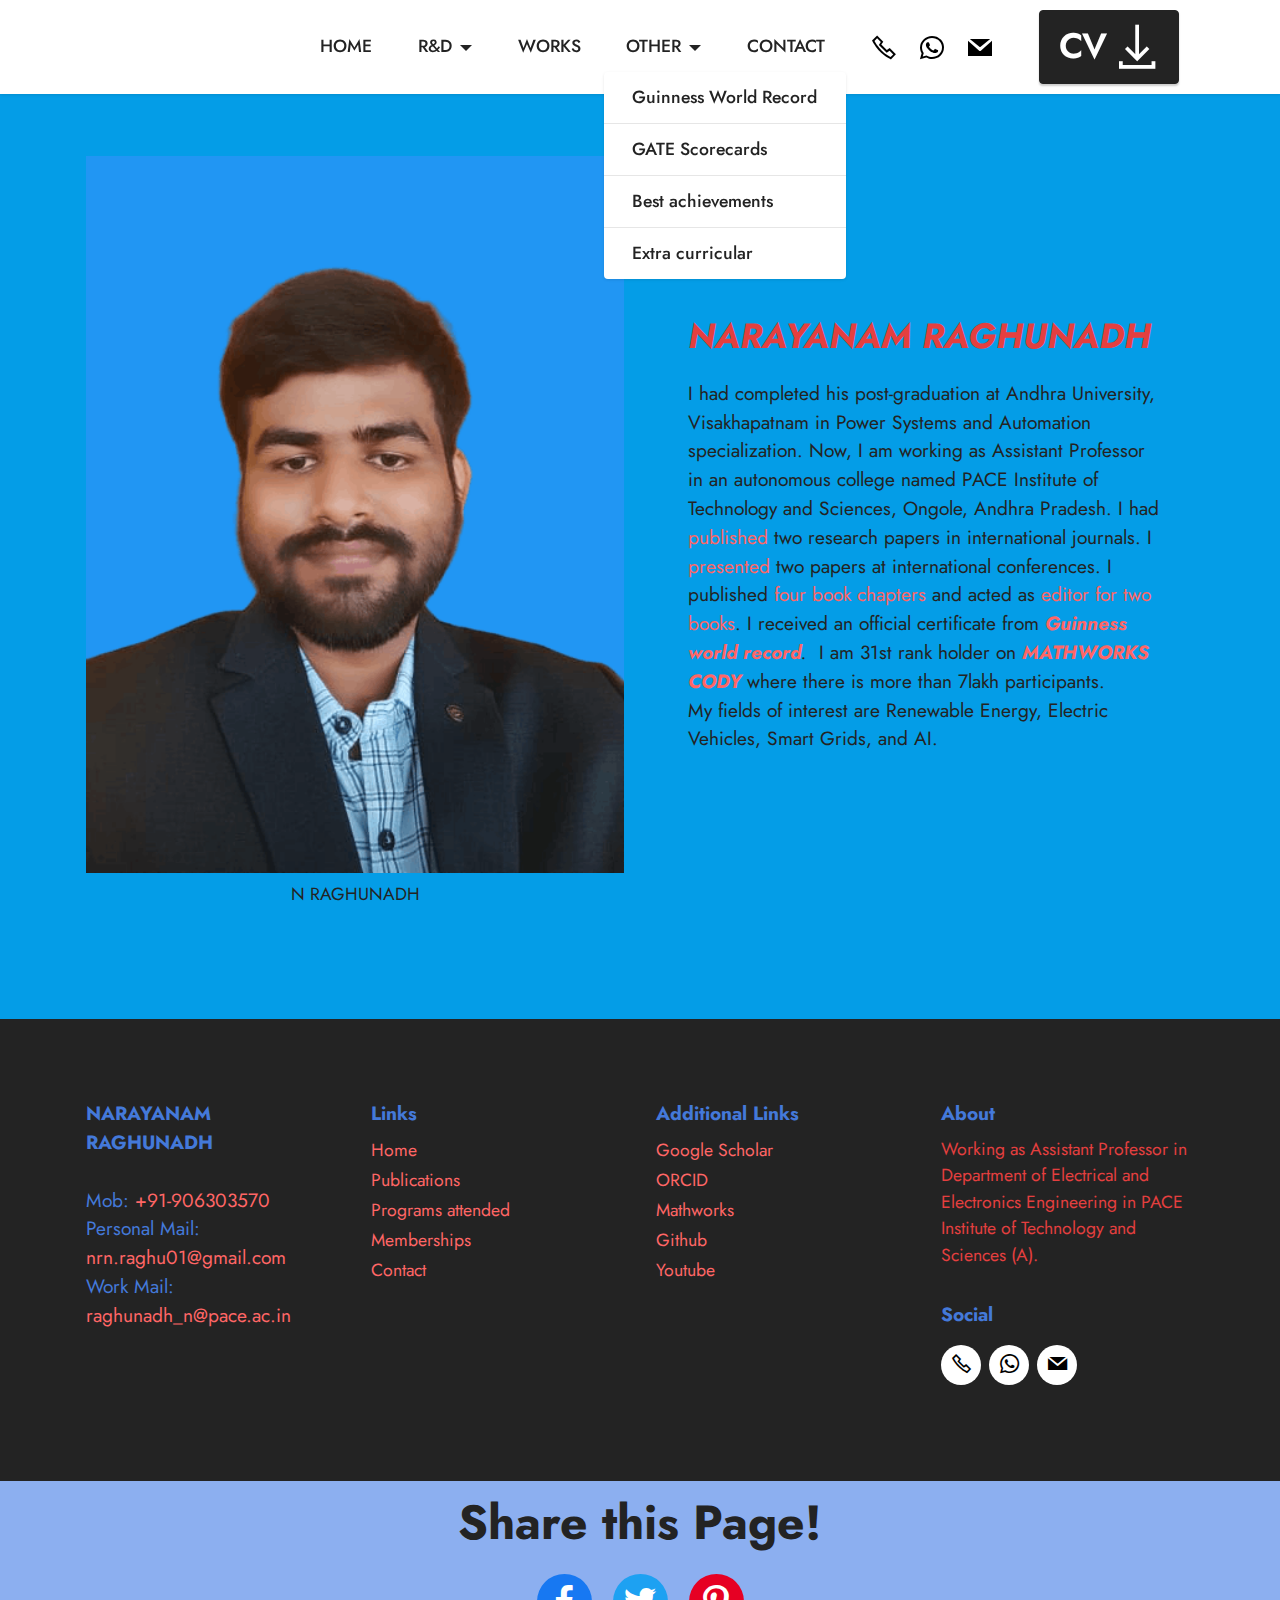
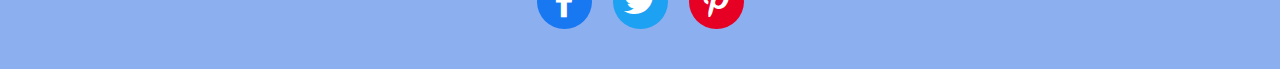
==== commit e29cdcb7: "create github pages" ====
--- a/index.html
+++ b/index.html
@@ -1,17 +1,17 @@
 <!DOCTYPE html>
 <html  >
 <head>
-  <!-- Site made with Mobirise Website Builder v5.5.8, https://mobirise.com -->
+  
   <meta charset="UTF-8">
   <meta http-equiv="X-UA-Compatible" content="IE=edge">
-  <meta name="generator" content="Mobirise v5.5.8, mobirise.com">
+  
   <meta name="viewport" content="width=device-width, initial-scale=1, minimum-scale=1">
   <link rel="shortcut icon" href="assets/images/1641825444684-1-128x171-1.png" type="image/x-icon">
   <meta name="description" content="">
   
   
   <title>Home</title>
-  <link rel="stylesheet" href="assets/web/assets/mobirise-icons-bold/mobirise-icons-bold.css">
+  <link rel="stylesheet" href="assets/web/assets/mobirise-icons2/mobirise2.css">
   <link rel="stylesheet" href="assets/bootstrap/css/bootstrap.min.css">
   <link rel="stylesheet" href="assets/bootstrap/css/bootstrap-grid.min.css">
   <link rel="stylesheet" href="assets/bootstrap/css/bootstrap-reboot.min.css">
@@ -48,10 +48,10 @@
                 <ul class="navbar-nav nav-dropdown navbar-nav-top-padding" data-app-modern-menu="true"><li class="nav-item"><a class="nav-link link text-black text-primary display-4" href="index.html">HOME</a></li>
                     <li class="nav-item dropdown"><a class="nav-link link text-black dropdown-toggle display-4" href="https://mobiri.se" data-toggle="dropdown-submenu" data-bs-toggle="dropdown" data-bs-auto-close="outside" aria-expanded="false">R&amp;D</a><div class="dropdown-menu" aria-labelledby="dropdown-undefined"><div class="dropdown"><a class="text-black dropdown-item text-primary dropdown-toggle display-4" href="publications.html" data-toggle="dropdown-submenu" data-bs-toggle="dropdown" data-bs-auto-close="outside" aria-expanded="false">Publications</a><div class="dropdown-menu dropdown-submenu" aria-labelledby="dropdown-undefined"><a class="text-black dropdown-item text-primary display-4" href="publications.html#content6-2q">Papers Published</a><a class="text-black dropdown-item text-primary display-4" href="publications.html#content6-2r">Conferences attended</a><a class="text-black dropdown-item text-primary display-4" href="publications.html#content6-2s">Book Chapters Published</a><a class="text-black dropdown-item text-primary display-4" href="publications.html#content6-2t">Books Edited</a></div></div><div class="dropdown"><a class="text-black dropdown-item text-primary dropdown-toggle display-4" href="programs.html" data-toggle="dropdown-submenu" data-bs-toggle="dropdown" data-bs-auto-close="outside" aria-expanded="false">Programs attended</a><div class="dropdown-menu dropdown-submenu" aria-labelledby="dropdown-undefined"><a class="text-black dropdown-item text-primary display-4" href="programs.html#content6-2l">FDP's Attended</a><a class="text-black dropdown-item text-primary display-4" href="programs.html#content6-2l">Courses Completed</a><a class="text-black dropdown-item text-primary display-4" href="programs.html#content6-2m">Workshops attended</a><a class="text-black dropdown-item text-primary display-4" href="programs.html#content6-2n">ELSEVIER CERTIFICATES</a></div></div><a class="text-black dropdown-item text-primary display-4" href="memberships.html">Professional Body Memberships</a></div></li>
                     <li class="nav-item"><a class="nav-link link text-black text-primary display-4" href="works.html">WORKS</a>
-                    </li><li class="nav-item dropdown"><a class="nav-link link text-black text-primary dropdown-toggle display-4" href="works.html" data-toggle="dropdown-submenu" data-bs-toggle="dropdown" data-bs-auto-close="outside" aria-expanded="false">OTHER</a><div class="dropdown-menu" aria-labelledby="dropdown-undefined"><a class="text-black text-primary dropdown-item display-4" href="html.html#image1-34">Guinness World Record</a><a class="text-black text-primary dropdown-item display-4" href="html.html#slider2-39">GATE Scorecards</a><a class="text-black text-primary dropdown-item display-4" href="html.html#slider2-35">Best achievements</a><a class="text-black text-primary dropdown-item display-4" href="html.html#slider2-3b">Extra curricular</a></div></li><li class="nav-item"><a class="nav-link link text-black text-primary display-4" href="contact.html">CONTACT</a></li></ul>
+                    </li><li class="nav-item dropdown open"><a class="nav-link link text-black text-primary dropdown-toggle show display-4" href="works.html" data-toggle="dropdown-submenu" data-bs-toggle="dropdown" data-bs-auto-close="outside" aria-expanded="true">OTHER</a><div class="dropdown-menu show" aria-labelledby="dropdown-undefined" data-bs-popper="none"><a class="text-black text-primary dropdown-item display-4" href="html.html#image1-34">Guinness World Record</a><a class="text-black text-primary dropdown-item display-4" href="html.html#slider2-39">GATE Scorecards</a><a class="text-black text-primary dropdown-item display-4" href="html.html#slider2-35">Best achievements</a><a class="text-black text-primary dropdown-item display-4" href="html.html#slider2-3b">Extra curricular</a></div></li><li class="nav-item"><a class="nav-link link text-black text-primary display-4" href="contact.html">CONTACT</a></li></ul>
                 <div class="icons-menu">
                     <a class="iconfont-wrapper" href="tel:+919063003570">
-                        <span class="p-2 mbr-iconfont mbrib-mobile2"></span>
+                        <span class="p-2 mbr-iconfont mobi-mbri-phone mobi-mbri"></span>
                     </a>
                     <a class="iconfont-wrapper" href="https://wa.me/919063003570">
                         <span class="p-2 mbr-iconfont socicon-whatsapp socicon"></span>
@@ -61,7 +61,7 @@
                     </a>
                     
                 </div>
-                <div class="navbar-buttons mbr-section-btn"><a class="btn btn-primary display-4" href="https://mobiri.se">Short CV</a> <a class="btn btn-primary display-4" href="https://mobiri.se">Full CV</a></div>
+                <div class="navbar-buttons mbr-section-btn"><a class="btn btn-primary display-5" href="https://mobiri.se"><span class="mobi-mbri mobi-mbri-download mbr-iconfont mbr-iconfont-btn"></span>CV</a></div>
             </div>
         </div>
     </nav>
@@ -76,7 +76,7 @@
         <div class="row align-items-center">
             <div class="col-12 col-lg-6">
                 <div class="image-wrapper">
-                    <img src="assets/images/1641825444684-1-433x577.jpg" alt="Mobirise">
+                    <img src="assets/images/1641825444684-1-removebg-preview-2-433x577.png" alt="">
                     <p class="mbr-description mbr-fonts-style pt-2 align-center display-4">N RAGHUNADH</p>
                 </div>
             </div>
@@ -135,7 +135,7 @@
                 <div class="social-row display-7">
                     <div class="soc-item">
                         <a href="tel:+919063003570">
-                            <span class="mbr-iconfont mbrib-mobile"></span>
+                            <span class="mbr-iconfont mobi-mbri-phone mobi-mbri"></span>
                         </a>
                     </div>
                     <div class="soc-item">
@@ -186,7 +186,7 @@
             </div>
         </div>
     </div>
-</section><section style="background-color: #fff; font-family: -apple-system, BlinkMacSystemFont, 'Segoe UI', 'Roboto', 'Helvetica Neue', Arial, sans-serif; color:#aaa; font-size:12px; padding: 0; align-items: center; display: flex;"><a href="https://mobirise.site/b" style="flex: 1 1; height: 3rem; padding-left: 1rem;"></a><p style="flex: 0 0 auto; margin:0; padding-right:1rem;"><a href="https://mobirise.site/t" style="color:#aaa;">Made</a> with Mobirise bootstrap website themes</p></section><script src="assets/bootstrap/js/bootstrap.bundle.min.js"></script>  <script src="assets/smoothscroll/smooth-scroll.js"></script>  <script src="assets/ytplayer/index.js"></script>  <script src="assets/dropdown/js/navbar-dropdown.js"></script>  <script src="assets/sociallikes/social-likes.js"></script>  <script src="assets/theme/js/script.js"></script>  
+</section><section id="top-1" hidden><a href="https://mobirise.site"></a></section><script src="assets/bootstrap/js/bootstrap.bundle.min.js"></script>  <script src="assets/smoothscroll/smooth-scroll.js"></script>  <script src="assets/ytplayer/index.js"></script>  <script src="assets/dropdown/js/navbar-dropdown.js"></script>  <script src="assets/sociallikes/social-likes.js"></script>  <script src="assets/theme/js/script.js"></script>  
   
   
 </body>
--- a/assets/web/assets/mobirise-icons2/mobirise2.css
+++ b/assets/web/assets/mobirise-icons2/mobirise2.css
@@ -0,0 +1,498 @@
+@font-face {
+  font-family: 'Moririse2';
+  font-display: swap;
+  src:  url('mobirise2.eot?f2bix4');
+  src:  url('mobirise2.eot?f2bix4#iefix') format('embedded-opentype'),
+    url('mobirise2.ttf?f2bix4') format('truetype'),
+    url('mobirise2.woff?f2bix4') format('woff'),
+    url('mobirise2.svg?f2bix4#mobirise2') format('svg');
+  font-weight: normal;
+  font-style: normal;
+}
+
+[class^="mobi-"], [class*=" mobi-"] {
+  /* use !important to prevent issues with browser extensions that change fonts */
+  font-family: 'Moririse2' !important;
+  speak: none;
+  font-style: normal;
+  font-weight: normal;
+  font-variant: normal;
+  text-transform: none;
+  line-height: 1;
+
+  /* Better Font Rendering =========== */
+  -webkit-font-smoothing: antialiased;
+  -moz-osx-font-smoothing: grayscale;
+}
+
+.mobi-mbri-add-submenu:before {
+  content: "\e900";
+}
+.mobi-mbri-alert:before {
+  content: "\e901";
+}
+.mobi-mbri-align-center:before {
+  content: "\e902";
+}
+.mobi-mbri-align-justify:before {
+  content: "\e903";
+}
+.mobi-mbri-align-left:before {
+  content: "\e904";
+}
+.mobi-mbri-align-right:before {
+  content: "\e905";
+}
+.mobi-mbri-android:before {
+  content: "\e906";
+}
+.mobi-mbri-apple:before {
+  content: "\e907";
+}
+.mobi-mbri-arrow-down:before {
+  content: "\e908";
+}
+.mobi-mbri-arrow-next:before {
+  content: "\e909";
+}
+.mobi-mbri-arrow-prev:before {
+  content: "\e90a";
+}
+.mobi-mbri-arrow-up:before {
+  content: "\e90b";
+}
+.mobi-mbri-bold:before {
+  content: "\e90c";
+}
+.mobi-mbri-bookmark:before {
+  content: "\e90d";
+}
+.mobi-mbri-bootstrap:before {
+  content: "\e90e";
+}
+.mobi-mbri-briefcase:before {
+  content: "\e90f";
+}
+.mobi-mbri-browse:before {
+  content: "\e910";
+}
+.mobi-mbri-bulleted-list:before {
+  content: "\e911";
+}
+.mobi-mbri-calendar:before {
+  content: "\e912";
+}
+.mobi-mbri-camera:before {
+  content: "\e913";
+}
+.mobi-mbri-cart-add:before {
+  content: "\e914";
+}
+.mobi-mbri-cart-full:before {
+  content: "\e915";
+}
+.mobi-mbri-cash:before {
+  content: "\e916";
+}
+.mobi-mbri-change-style:before {
+  content: "\e917";
+}
+.mobi-mbri-chat:before {
+  content: "\e918";
+}
+.mobi-mbri-clock:before {
+  content: "\e919";
+}
+.mobi-mbri-close:before {
+  content: "\e91a";
+}
+.mobi-mbri-cloud:before {
+  content: "\e91b";
+}
+.mobi-mbri-code:before {
+  content: "\e91c";
+}
+.mobi-mbri-contact-form:before {
+  content: "\e91d";
+}
+.mobi-mbri-credit-card:before {
+  content: "\e91e";
+}
+.mobi-mbri-cursor-click:before {
+  content: "\e91f";
+}
+.mobi-mbri-cust-feedback:before {
+  content: "\e920";
+}
+.mobi-mbri-database:before {
+  content: "\e921";
+}
+.mobi-mbri-delivery:before {
+  content: "\e922";
+}
+.mobi-mbri-desktop:before {
+  content: "\e923";
+}
+.mobi-mbri-devices:before {
+  content: "\e924";
+}
+.mobi-mbri-down:before {
+  content: "\e925";
+}
+.mobi-mbri-download-2:before {
+  content: "\e926";
+}
+.mobi-mbri-download:before {
+  content: "\e927";
+}
+.mobi-mbri-drag-n-drop-2:before {
+  content: "\e928";
+}
+.mobi-mbri-drag-n-drop:before {
+  content: "\e929";
+}
+.mobi-mbri-edit-2:before {
+  content: "\e92a";
+}
+.mobi-mbri-edit:before {
+  content: "\e92b";
+}
+.mobi-mbri-error:before {
+  content: "\e92c";
+}
+.mobi-mbri-extension:before {
+  content: "\e92d";
+}
+.mobi-mbri-features:before {
+  content: "\e92e";
+}
+.mobi-mbri-file:before {
+  content: "\e92f";
+}
+.mobi-mbri-flag:before {
+  content: "\e930";
+}
+.mobi-mbri-folder:before {
+  content: "\e931";
+}
+.mobi-mbri-gift:before {
+  content: "\e932";
+}
+.mobi-mbri-github:before {
+  content: "\e933";
+}
+.mobi-mbri-globe-2:before {
+  content: "\e934";
+}
+.mobi-mbri-globe:before {
+  content: "\e935";
+}
+.mobi-mbri-growing-chart:before {
+  content: "\e936";
+}
+.mobi-mbri-hearth:before {
+  content: "\e937";
+}
+.mobi-mbri-help:before {
+  content: "\e938";
+}
+.mobi-mbri-home:before {
+  content: "\e939";
+}
+.mobi-mbri-hot-cup:before {
+  content: "\e93a";
+}
+.mobi-mbri-idea:before {
+  content: "\e93b";
+}
+.mobi-mbri-image-gallery:before {
+  content: "\e93c";
+}
+.mobi-mbri-image-slider:before {
+  content: "\e93d";
+}
+.mobi-mbri-info:before {
+  content: "\e93e";
+}
+.mobi-mbri-italic:before {
+  content: "\e93f";
+}
+.mobi-mbri-key:before {
+  content: "\e940";
+}
+.mobi-mbri-laptop:before {
+  content: "\e941";
+}
+.mobi-mbri-layers:before {
+  content: "\e942";
+}
+.mobi-mbri-left-right:before {
+  content: "\e943";
+}
+.mobi-mbri-left:before {
+  content: "\e944";
+}
+.mobi-mbri-letter:before {
+  content: "\e945";
+}
+.mobi-mbri-like:before {
+  content: "\e946";
+}
+.mobi-mbri-link:before {
+  content: "\e947";
+}
+.mobi-mbri-lock:before {
+  content: "\e948";
+}
+.mobi-mbri-login:before {
+  content: "\e949";
+}
+.mobi-mbri-logout:before {
+  content: "\e94a";
+}
+.mobi-mbri-magic-stick:before {
+  content: "\e94b";
+}
+.mobi-mbri-map-pin:before {
+  content: "\e94c";
+}
+.mobi-mbri-menu:before {
+  content: "\e94d";
+}
+.mobi-mbri-mobile-2:before {
+  content: "\e94e";
+}
+.mobi-mbri-mobile-horizontal:before {
+  content: "\e94f";
+}
+.mobi-mbri-mobile:before {
+  content: "\e950";
+}
+.mobi-mbri-mobirise:before {
+  content: "\e951";
+}
+.mobi-mbri-more-horizontal:before {
+  content: "\e952";
+}
+.mobi-mbri-more-vertical:before {
+  content: "\e953";
+}
+.mobi-mbri-music:before {
+  content: "\e954";
+}
+.mobi-mbri-new-file:before {
+  content: "\e955";
+}
+.mobi-mbri-numbered-list:before {
+  content: "\e956";
+}
+.mobi-mbri-opened-folder:before {
+  content: "\e957";
+}
+.mobi-mbri-pages:before {
+  content: "\e958";
+}
+.mobi-mbri-paper-plane:before {
+  content: "\e959";
+}
+.mobi-mbri-paperclip:before {
+  content: "\e95a";
+}
+.mobi-mbri-phone:before {
+  content: "\e95b";
+}
+.mobi-mbri-photo:before {
+  content: "\e95c";
+}
+.mobi-mbri-photos:before {
+  content: "\e95d";
+}
+.mobi-mbri-pin:before {
+  content: "\e95e";
+}
+.mobi-mbri-play:before {
+  content: "\e95f";
+}
+.mobi-mbri-plus:before {
+  content: "\e960";
+}
+.mobi-mbri-preview:before {
+  content: "\e961";
+}
+.mobi-mbri-print:before {
+  content: "\e962";
+}
+.mobi-mbri-protect:before {
+  content: "\e963";
+}
+.mobi-mbri-question:before {
+  content: "\e964";
+}
+.mobi-mbri-quote-left:before {
+  content: "\e965";
+}
+.mobi-mbri-quote-right:before {
+  content: "\e966";
+}
+.mobi-mbri-redo:before {
+  content: "\e967";
+}
+.mobi-mbri-refresh:before {
+  content: "\e968";
+}
+.mobi-mbri-responsive-2:before {
+  content: "\e969";
+}
+.mobi-mbri-responsive:before {
+  content: "\e96a";
+}
+.mobi-mbri-right:before {
+  content: "\e96b";
+}
+.mobi-mbri-rocket:before {
+  content: "\e96c";
+}
+.mobi-mbri-sad-face:before {
+  content: "\e96d";
+}
+.mobi-mbri-sale:before {
+  content: "\e96e";
+}
+.mobi-mbri-save:before {
+  content: "\e96f";
+}
+.mobi-mbri-search:before {
+  content: "\e970";
+}
+.mobi-mbri-setting-2:before {
+  content: "\e971";
+}
+.mobi-mbri-setting-3:before {
+  content: "\e972";
+}
+.mobi-mbri-setting:before {
+  content: "\e973";
+}
+.mobi-mbri-share:before {
+  content: "\e974";
+}
+.mobi-mbri-shopping-bag:before {
+  content: "\e975";
+}
+.mobi-mbri-shopping-basket:before {
+  content: "\e976";
+}
+.mobi-mbri-shopping-cart:before {
+  content: "\e977";
+}
+.mobi-mbri-sites:before {
+  content: "\e978";
+}
+.mobi-mbri-smile-face:before {
+  content: "\e979";
+}
+.mobi-mbri-speed:before {
+  content: "\e97a";
+}
+.mobi-mbri-star:before {
+  content: "\e97b";
+}
+.mobi-mbri-success:before {
+  content: "\e97c";
+}
+.mobi-mbri-sun:before {
+  content: "\e97d";
+}
+.mobi-mbri-sun2:before {
+  content: "\e97e";
+}
+.mobi-mbri-tablet-vertical:before {
+  content: "\e97f";
+}
+.mobi-mbri-tablet:before {
+  content: "\e980";
+}
+.mobi-mbri-target:before {
+  content: "\e981";
+}
+.mobi-mbri-timer:before {
+  content: "\e982";
+}
+.mobi-mbri-to-ftp:before {
+  content: "\e983";
+}
+.mobi-mbri-to-local-drive:before {
+  content: "\e984";
+}
+.mobi-mbri-touch-swipe:before {
+  content: "\e985";
+}
+.mobi-mbri-touch:before {
+  content: "\e986";
+}
+.mobi-mbri-trash:before {
+  content: "\e987";
+}
+.mobi-mbri-underline:before {
+  content: "\e988";
+}
+.mobi-mbri-undo:before {
+  content: "\e989";
+}
+.mobi-mbri-unlink:before {
+  content: "\e98a";
+}
+.mobi-mbri-unlock:before {
+  content: "\e98b";
+}
+.mobi-mbri-up-down:before {
+  content: "\e98c";
+}
+.mobi-mbri-up:before {
+  content: "\e98d";
+}
+.mobi-mbri-update:before {
+  content: "\e98e";
+}
+.mobi-mbri-upload-2:before {
+  content: "\e98f";
+}
+.mobi-mbri-upload:before {
+  content: "\e990";
+}
+.mobi-mbri-user-2:before {
+  content: "\e991";
+}
+.mobi-mbri-user:before {
+  content: "\e992";
+}
+.mobi-mbri-users:before {
+  content: "\e993";
+}
+.mobi-mbri-video-play:before {
+  content: "\e994";
+}
+.mobi-mbri-video:before {
+  content: "\e995";
+}
+.mobi-mbri-watch:before {
+  content: "\e996";
+}
+.mobi-mbri-website-theme-2:before {
+  content: "\e997";
+}
+.mobi-mbri-website-theme:before {
+  content: "\e998";
+}
+.mobi-mbri-wifi:before {
+  content: "\e999";
+}
+.mobi-mbri-windows:before {
+  content: "\e99a";
+}
+.mobi-mbri-zoom-in:before {
+  content: "\e99b";
+}
+.mobi-mbri-zoom-out:before {
+  content: "\e99c";
+}
--- a/assets/mobirise/css/mbr-additional.css
+++ b/assets/mobirise/css/mbr-additional.css
@@ -1040,7 +1040,7 @@
 .cid-sU8i6JbPUE {
   padding-top: 6rem;
   padding-bottom: 6rem;
-  background-color: #ffffff;
+  background-color: #049de7;
 }
 @media (max-width: 991px) {
   .cid-sU8i6JbPUE .image-wrapper {
@@ -1054,6 +1054,9 @@
   .cid-sU8i6JbPUE .text-wrapper {
     padding: 2rem;
   }
+}
+.cid-sU8i6JbPUE .mbr-section-title {
+  color: #e43f3f;
 }
 .cid-sU871EGuqM {
   padding-top: 5rem;
@@ -1929,28 +1932,28 @@
 }
 @media (min-width: 992px) {
   .cid-sU6Vn788Dz .carousel {
-    min-height: 400px;
+    min-height: 700px;
   }
   .cid-sU6Vn788Dz .carousel img {
-    max-height: 400px;
+    max-height: 700px;
     object-fit: contain;
   }
 }
 @media (max-width: 991px) and (min-width: 768px) {
   .cid-sU6Vn788Dz .carousel {
-    min-height: 260px;
+    min-height: 455px;
   }
   .cid-sU6Vn788Dz .carousel img {
-    max-height: 260px;
+    max-height: 455px;
     object-fit: contain;
   }
 }
 @media (max-width: 767px) {
   .cid-sU6Vn788Dz .carousel {
-    min-height: 220px;
+    min-height: 385px;
   }
   .cid-sU6Vn788Dz .carousel img {
-    max-height: 220px;
+    max-height: 385px;
     object-fit: contain;
   }
   .cid-sU6Vn788Dz .container .carousel-control {
--- a/assets/mobirise/css/mbr-additional.css
+++ b/assets/mobirise/css/mbr-additional.css
@@ -1040,7 +1040,7 @@
 .cid-sU8i6JbPUE {
   padding-top: 6rem;
   padding-bottom: 6rem;
-  background-color: #ffffff;
+  background-color: #049de7;
 }
 @media (max-width: 991px) {
   .cid-sU8i6JbPUE .image-wrapper {
@@ -1054,6 +1054,9 @@
   .cid-sU8i6JbPUE .text-wrapper {
     padding: 2rem;
   }
+}
+.cid-sU8i6JbPUE .mbr-section-title {
+  color: #e43f3f;
 }
 .cid-sU871EGuqM {
   padding-top: 5rem;
@@ -1929,28 +1932,28 @@
 }
 @media (min-width: 992px) {
   .cid-sU6Vn788Dz .carousel {
-    min-height: 400px;
+    min-height: 700px;
   }
   .cid-sU6Vn788Dz .carousel img {
-    max-height: 400px;
+    max-height: 700px;
     object-fit: contain;
   }
 }
 @media (max-width: 991px) and (min-width: 768px) {
   .cid-sU6Vn788Dz .carousel {
-    min-height: 260px;
+    min-height: 455px;
   }
   .cid-sU6Vn788Dz .carousel img {
-    max-height: 260px;
+    max-height: 455px;
     object-fit: contain;
   }
 }
 @media (max-width: 767px) {
   .cid-sU6Vn788Dz .carousel {
-    min-height: 220px;
+    min-height: 385px;
   }
   .cid-sU6Vn788Dz .carousel img {
-    max-height: 220px;
+    max-height: 385px;
     object-fit: contain;
   }
   .cid-sU6Vn788Dz .container .carousel-control {
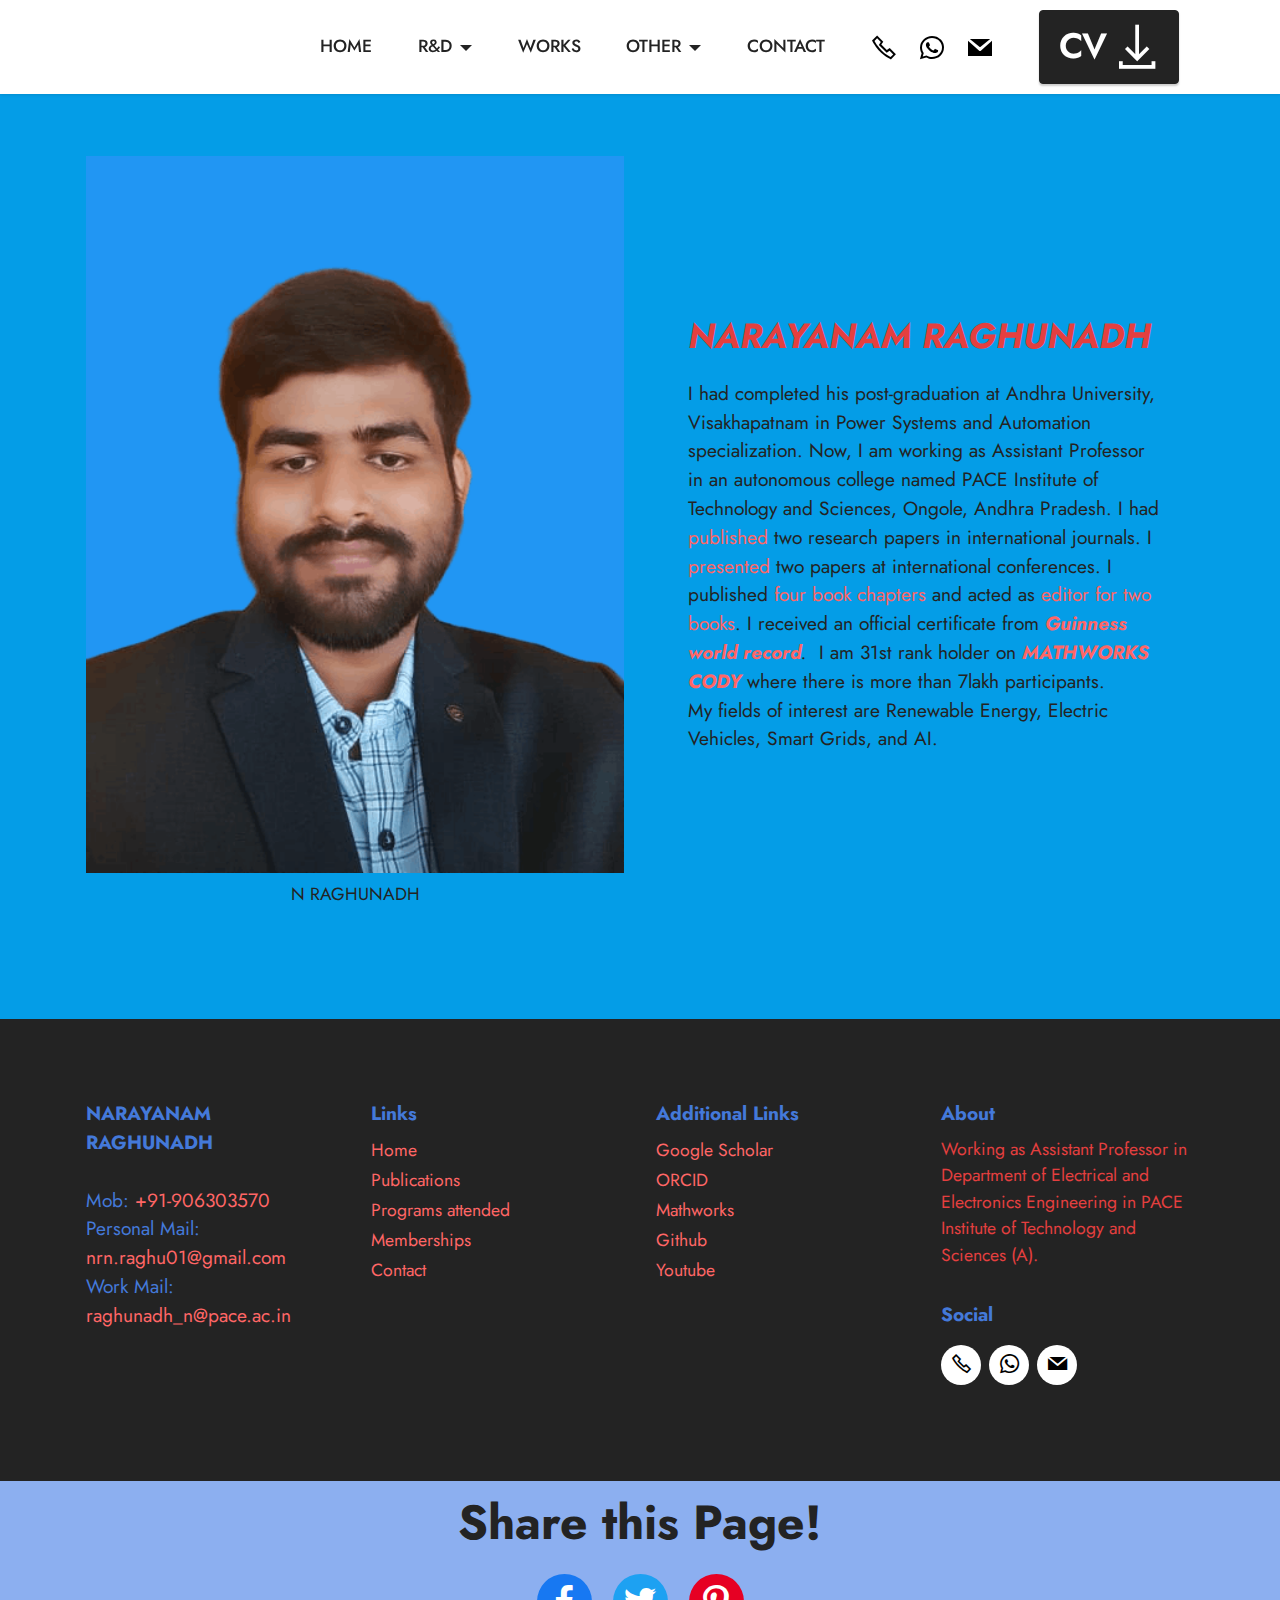
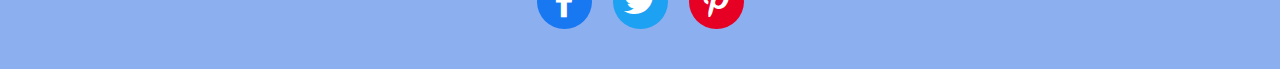
==== commit d99c03a4: "create github pages" ====
--- a/index.html
+++ b/index.html
@@ -46,9 +46,9 @@
             </button>
             <div class="collapse navbar-collapse" id="navbarSupportedContent">
                 <ul class="navbar-nav nav-dropdown navbar-nav-top-padding" data-app-modern-menu="true"><li class="nav-item"><a class="nav-link link text-black text-primary display-4" href="index.html">HOME</a></li>
-                    <li class="nav-item dropdown"><a class="nav-link link text-black dropdown-toggle display-4" href="https://mobiri.se" data-toggle="dropdown-submenu" data-bs-toggle="dropdown" data-bs-auto-close="outside" aria-expanded="false">R&amp;D</a><div class="dropdown-menu" aria-labelledby="dropdown-undefined"><div class="dropdown"><a class="text-black dropdown-item text-primary dropdown-toggle display-4" href="publications.html" data-toggle="dropdown-submenu" data-bs-toggle="dropdown" data-bs-auto-close="outside" aria-expanded="false">Publications</a><div class="dropdown-menu dropdown-submenu" aria-labelledby="dropdown-undefined"><a class="text-black dropdown-item text-primary display-4" href="publications.html#content6-2q">Papers Published</a><a class="text-black dropdown-item text-primary display-4" href="publications.html#content6-2r">Conferences attended</a><a class="text-black dropdown-item text-primary display-4" href="publications.html#content6-2s">Book Chapters Published</a><a class="text-black dropdown-item text-primary display-4" href="publications.html#content6-2t">Books Edited</a></div></div><div class="dropdown"><a class="text-black dropdown-item text-primary dropdown-toggle display-4" href="programs.html" data-toggle="dropdown-submenu" data-bs-toggle="dropdown" data-bs-auto-close="outside" aria-expanded="false">Programs attended</a><div class="dropdown-menu dropdown-submenu" aria-labelledby="dropdown-undefined"><a class="text-black dropdown-item text-primary display-4" href="programs.html#content6-2l">FDP's Attended</a><a class="text-black dropdown-item text-primary display-4" href="programs.html#content6-2l">Courses Completed</a><a class="text-black dropdown-item text-primary display-4" href="programs.html#content6-2m">Workshops attended</a><a class="text-black dropdown-item text-primary display-4" href="programs.html#content6-2n">ELSEVIER CERTIFICATES</a></div></div><a class="text-black dropdown-item text-primary display-4" href="memberships.html">Professional Body Memberships</a></div></li>
+                    <li class="nav-item dropdown"><a class="nav-link link text-black dropdown-toggle show display-4" href="https://mobiri.se" data-toggle="dropdown-submenu" data-bs-toggle="dropdown" data-bs-auto-close="outside" aria-expanded="true">R&amp;D</a><div class="dropdown-menu show" aria-labelledby="dropdown-undefined" data-bs-popper="none"><div class="dropdown"><a class="text-black dropdown-item text-primary dropdown-toggle display-4" href="publications.html" data-toggle="dropdown-submenu" data-bs-toggle="dropdown" data-bs-auto-close="outside" aria-expanded="false">Publications</a><div class="dropdown-menu dropdown-submenu" aria-labelledby="dropdown-undefined"><a class="text-black dropdown-item text-primary display-4" href="publications.html#content6-2q">Papers Published</a><a class="text-black dropdown-item text-primary display-4" href="publications.html#content6-2r">Conferences attended</a><a class="text-black dropdown-item text-primary display-4" href="publications.html#content6-2s">Book Chapters Published</a><a class="text-black dropdown-item text-primary display-4" href="publications.html#content6-2t">Books Edited</a></div></div><div class="dropdown"><a class="text-black dropdown-item text-primary dropdown-toggle display-4" href="programs.html" data-toggle="dropdown-submenu" data-bs-toggle="dropdown" data-bs-auto-close="outside" aria-expanded="false">Programs attended</a><div class="dropdown-menu dropdown-submenu" aria-labelledby="dropdown-undefined"><a class="text-black dropdown-item text-primary display-4" href="programs.html#content6-2l">FDP's Attended</a><a class="text-black dropdown-item text-primary display-4" href="programs.html#content6-2l">Courses Completed</a><a class="text-black dropdown-item text-primary display-4" href="programs.html#content6-2m">Workshops attended</a><a class="text-black dropdown-item text-primary display-4" href="programs.html#content6-2n">ELSEVIER CERTIFICATES</a></div></div><a class="text-black dropdown-item text-primary display-4" href="memberships.html">Professional Body Memberships</a></div></li>
                     <li class="nav-item"><a class="nav-link link text-black text-primary display-4" href="works.html">WORKS</a>
-                    </li><li class="nav-item dropdown open"><a class="nav-link link text-black text-primary dropdown-toggle show display-4" href="works.html" data-toggle="dropdown-submenu" data-bs-toggle="dropdown" data-bs-auto-close="outside" aria-expanded="true">OTHER</a><div class="dropdown-menu show" aria-labelledby="dropdown-undefined" data-bs-popper="none"><a class="text-black text-primary dropdown-item display-4" href="html.html#image1-34">Guinness World Record</a><a class="text-black text-primary dropdown-item display-4" href="html.html#slider2-39">GATE Scorecards</a><a class="text-black text-primary dropdown-item display-4" href="html.html#slider2-35">Best achievements</a><a class="text-black text-primary dropdown-item display-4" href="html.html#slider2-3b">Extra curricular</a></div></li><li class="nav-item"><a class="nav-link link text-black text-primary display-4" href="contact.html">CONTACT</a></li></ul>
+                    </li><li class="nav-item dropdown"><a class="nav-link link text-black text-primary dropdown-toggle display-4" href="works.html" data-toggle="dropdown-submenu" data-bs-toggle="dropdown" data-bs-auto-close="outside" aria-expanded="false">OTHER</a><div class="dropdown-menu" aria-labelledby="dropdown-undefined"><a class="text-black text-primary dropdown-item display-4" href="html.html#image1-34">Guinness World Record</a><a class="text-black text-primary dropdown-item display-4" href="html.html#slider2-39">GATE Scorecards</a><a class="text-black text-primary dropdown-item display-4" href="html.html#slider2-35">Best achievements</a><a class="text-black text-primary dropdown-item display-4" href="html.html#slider2-3b">Extra curricular</a></div></li><li class="nav-item"><a class="nav-link link text-black text-primary display-4" href="contact.html">CONTACT</a></li></ul>
                 <div class="icons-menu">
                     <a class="iconfont-wrapper" href="tel:+919063003570">
                         <span class="p-2 mbr-iconfont mobi-mbri-phone mobi-mbri"></span>
@@ -61,7 +61,7 @@
                     </a>
                     
                 </div>
-                <div class="navbar-buttons mbr-section-btn"><a class="btn btn-primary display-5" href="https://mobiri.se"><span class="mobi-mbri mobi-mbri-download mbr-iconfont mbr-iconfont-btn"></span>CV</a></div>
+                <div class="navbar-buttons mbr-section-btn"><a class="btn btn-primary display-5" href="assets/files/NARAYANAM_RAGHUNADH.pdf"><span class="mobi-mbri mobi-mbri-download mbr-iconfont mbr-iconfont-btn"></span>CV</a></div>
             </div>
         </div>
     </nav>
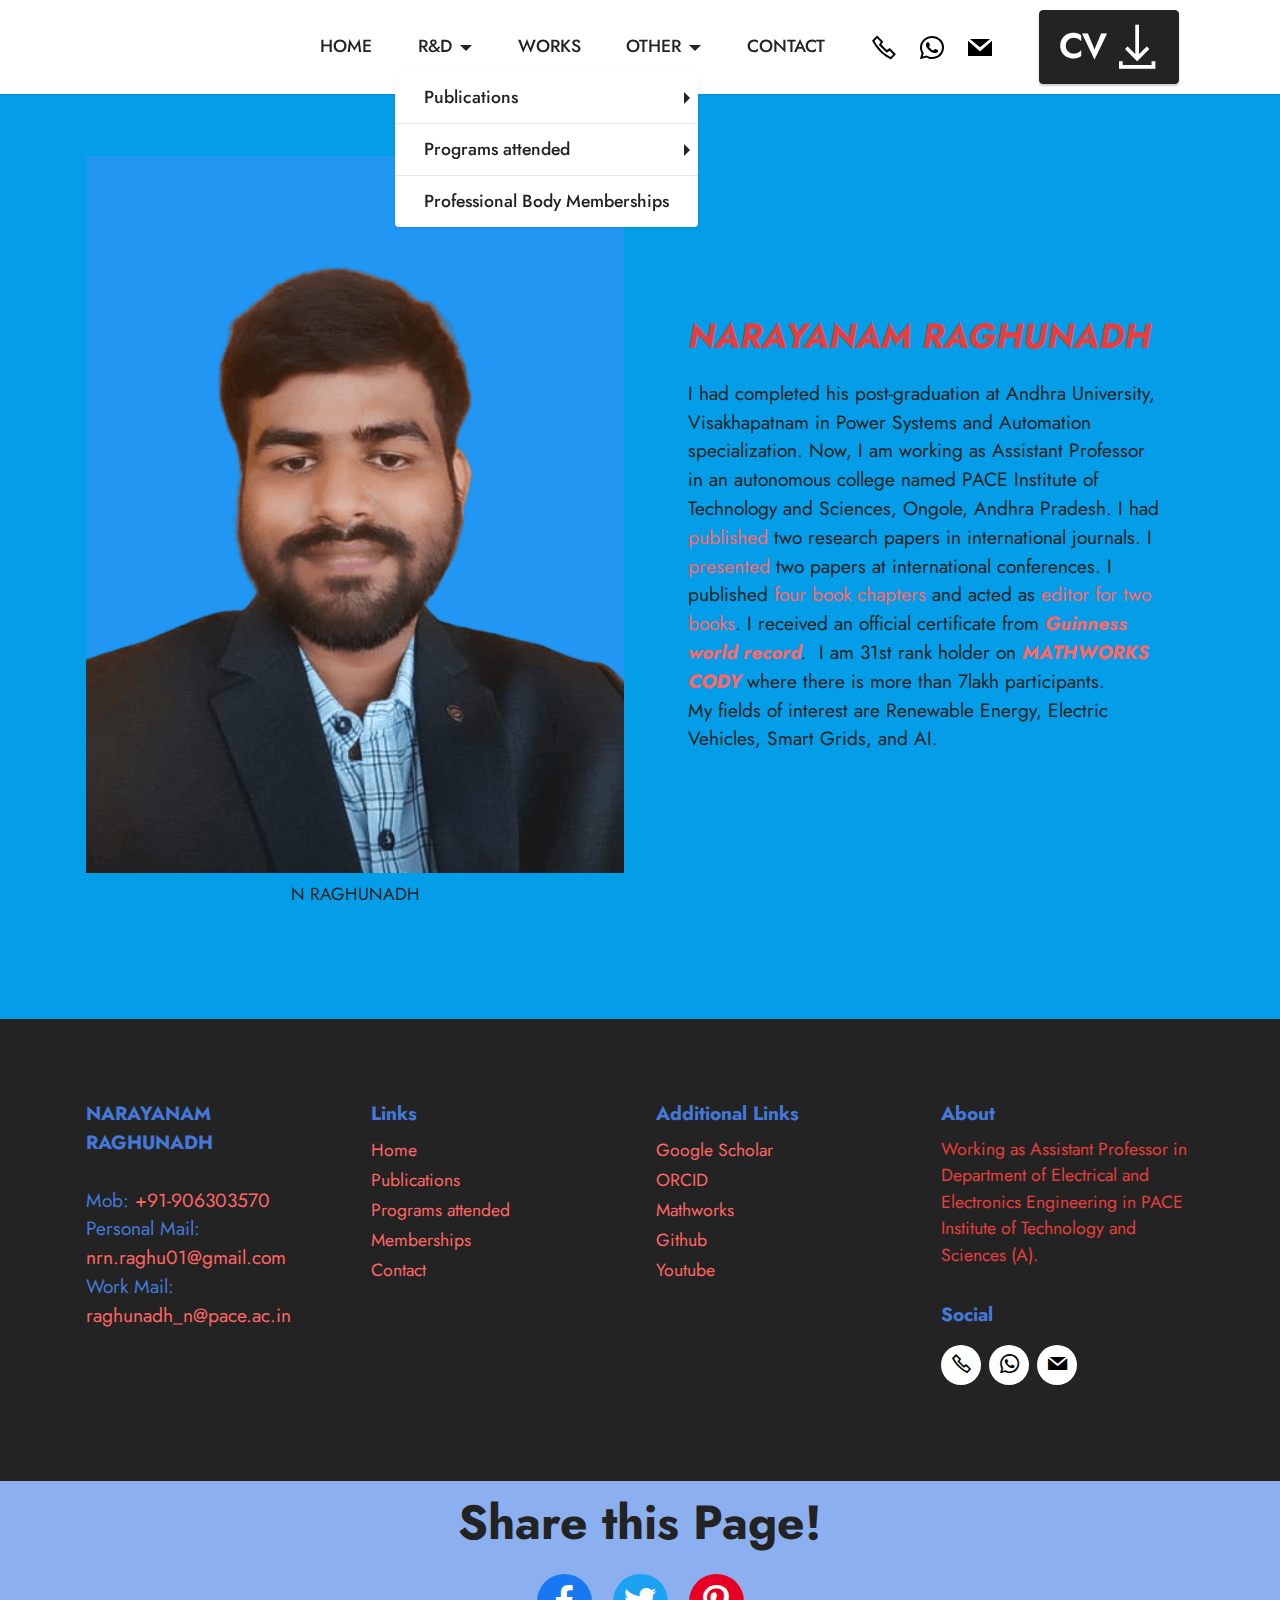
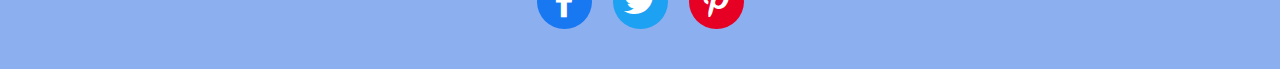
==== commit e3466edc: "create github pages" ====
--- a/index.html
+++ b/index.html
@@ -46,7 +46,7 @@
             </button>
             <div class="collapse navbar-collapse" id="navbarSupportedContent">
                 <ul class="navbar-nav nav-dropdown navbar-nav-top-padding" data-app-modern-menu="true"><li class="nav-item"><a class="nav-link link text-black text-primary display-4" href="index.html">HOME</a></li>
-                    <li class="nav-item dropdown"><a class="nav-link link text-black dropdown-toggle show display-4" href="https://mobiri.se" data-toggle="dropdown-submenu" data-bs-toggle="dropdown" data-bs-auto-close="outside" aria-expanded="true">R&amp;D</a><div class="dropdown-menu show" aria-labelledby="dropdown-undefined" data-bs-popper="none"><div class="dropdown"><a class="text-black dropdown-item text-primary dropdown-toggle display-4" href="publications.html" data-toggle="dropdown-submenu" data-bs-toggle="dropdown" data-bs-auto-close="outside" aria-expanded="false">Publications</a><div class="dropdown-menu dropdown-submenu" aria-labelledby="dropdown-undefined"><a class="text-black dropdown-item text-primary display-4" href="publications.html#content6-2q">Papers Published</a><a class="text-black dropdown-item text-primary display-4" href="publications.html#content6-2r">Conferences attended</a><a class="text-black dropdown-item text-primary display-4" href="publications.html#content6-2s">Book Chapters Published</a><a class="text-black dropdown-item text-primary display-4" href="publications.html#content6-2t">Books Edited</a></div></div><div class="dropdown"><a class="text-black dropdown-item text-primary dropdown-toggle display-4" href="programs.html" data-toggle="dropdown-submenu" data-bs-toggle="dropdown" data-bs-auto-close="outside" aria-expanded="false">Programs attended</a><div class="dropdown-menu dropdown-submenu" aria-labelledby="dropdown-undefined"><a class="text-black dropdown-item text-primary display-4" href="programs.html#content6-2l">FDP's Attended</a><a class="text-black dropdown-item text-primary display-4" href="programs.html#content6-2l">Courses Completed</a><a class="text-black dropdown-item text-primary display-4" href="programs.html#content6-2m">Workshops attended</a><a class="text-black dropdown-item text-primary display-4" href="programs.html#content6-2n">ELSEVIER CERTIFICATES</a></div></div><a class="text-black dropdown-item text-primary display-4" href="memberships.html">Professional Body Memberships</a></div></li>
+                    <li class="nav-item dropdown open"><a class="nav-link link text-black dropdown-toggle show display-4" href="https://mobiri.se" data-toggle="dropdown-submenu" data-bs-toggle="dropdown" data-bs-auto-close="outside" aria-expanded="true">R&amp;D</a><div class="dropdown-menu show" aria-labelledby="dropdown-undefined" data-bs-popper="none"><div class="dropdown"><a class="text-black dropdown-item text-primary dropdown-toggle display-4" href="publications.html" data-toggle="dropdown-submenu" data-bs-toggle="dropdown" data-bs-auto-close="outside" aria-expanded="false">Publications</a><div class="dropdown-menu dropdown-submenu" aria-labelledby="dropdown-undefined"><a class="text-black dropdown-item text-primary display-4" href="publications.html#content6-2q">Papers Published</a><a class="text-black dropdown-item text-primary display-4" href="publications.html#content6-2r">Conferences attended</a><a class="text-black dropdown-item text-primary display-4" href="publications.html#content6-2s">Book Chapters Published</a><a class="text-black dropdown-item text-primary display-4" href="publications.html#content6-2t">Books Edited</a></div></div><div class="dropdown"><a class="text-black dropdown-item text-primary dropdown-toggle display-4" href="programs.html" data-toggle="dropdown-submenu" data-bs-toggle="dropdown" data-bs-auto-close="outside" aria-expanded="false">Programs attended</a><div class="dropdown-menu dropdown-submenu" aria-labelledby="dropdown-undefined"><a class="text-black dropdown-item text-primary display-4" href="programs.html#content6-2l">FDP's Attended</a><a class="text-black dropdown-item text-primary display-4" href="programs.html#content6-2l">Courses Completed</a><a class="text-black dropdown-item text-primary display-4" href="programs.html#content6-2m">Workshops attended</a><a class="text-black dropdown-item text-primary display-4" href="programs.html#content6-2n">ELSEVIER CERTIFICATES</a></div></div><a class="text-black dropdown-item text-primary display-4" href="memberships.html">Professional Body Memberships</a></div></li>
                     <li class="nav-item"><a class="nav-link link text-black text-primary display-4" href="works.html">WORKS</a>
                     </li><li class="nav-item dropdown"><a class="nav-link link text-black text-primary dropdown-toggle display-4" href="works.html" data-toggle="dropdown-submenu" data-bs-toggle="dropdown" data-bs-auto-close="outside" aria-expanded="false">OTHER</a><div class="dropdown-menu" aria-labelledby="dropdown-undefined"><a class="text-black text-primary dropdown-item display-4" href="html.html#image1-34">Guinness World Record</a><a class="text-black text-primary dropdown-item display-4" href="html.html#slider2-39">GATE Scorecards</a><a class="text-black text-primary dropdown-item display-4" href="html.html#slider2-35">Best achievements</a><a class="text-black text-primary dropdown-item display-4" href="html.html#slider2-3b">Extra curricular</a></div></li><li class="nav-item"><a class="nav-link link text-black text-primary display-4" href="contact.html">CONTACT</a></li></ul>
                 <div class="icons-menu">
@@ -61,7 +61,7 @@
                     </a>
                     
                 </div>
-                <div class="navbar-buttons mbr-section-btn"><a class="btn btn-primary display-5" href="assets/files/NARAYANAM_RAGHUNADH.pdf"><span class="mobi-mbri mobi-mbri-download mbr-iconfont mbr-iconfont-btn"></span>CV</a></div>
+                <div class="navbar-buttons mbr-section-btn"><a class="btn btn-primary display-5" href="assets/files/NARAYANAM_RAGHUNADH.pdf" target="_blank"><span class="mobi-mbri mobi-mbri-download mbr-iconfont mbr-iconfont-btn"></span>CV</a></div>
             </div>
         </div>
     </nav>
